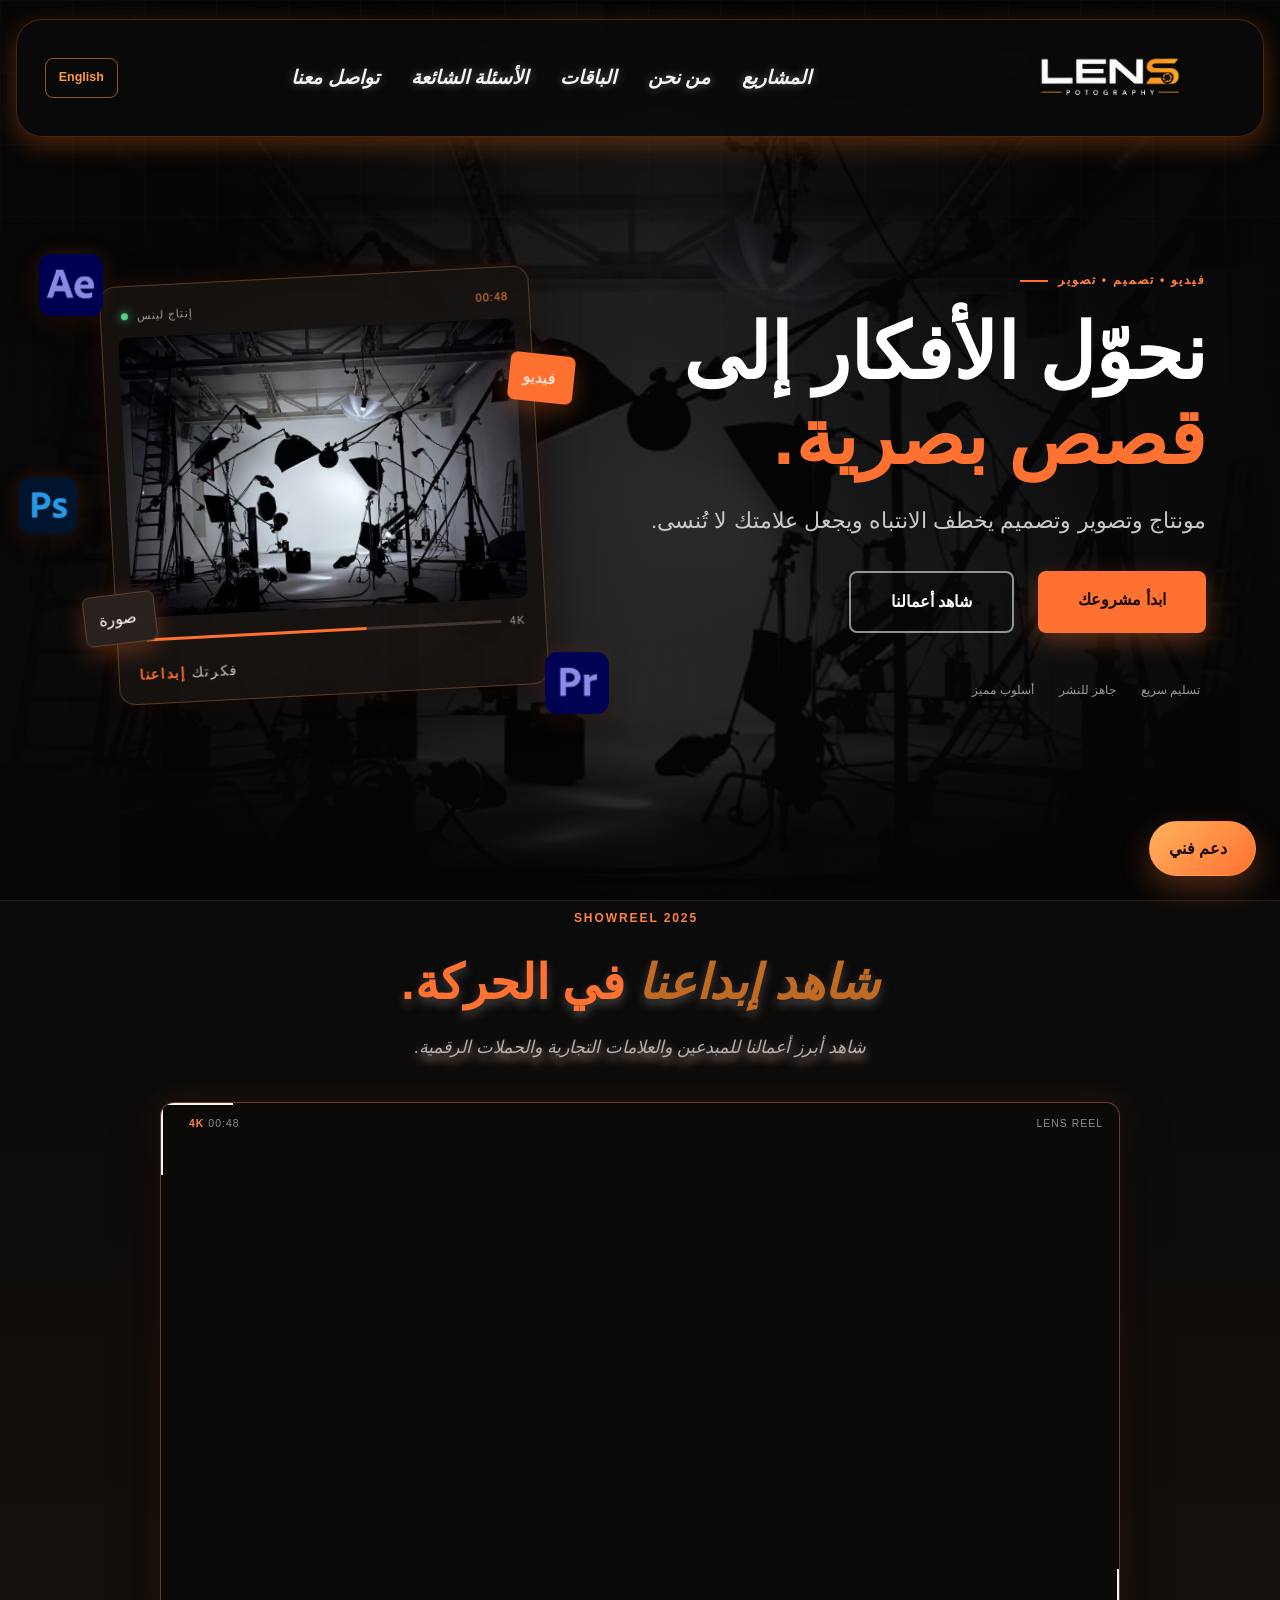
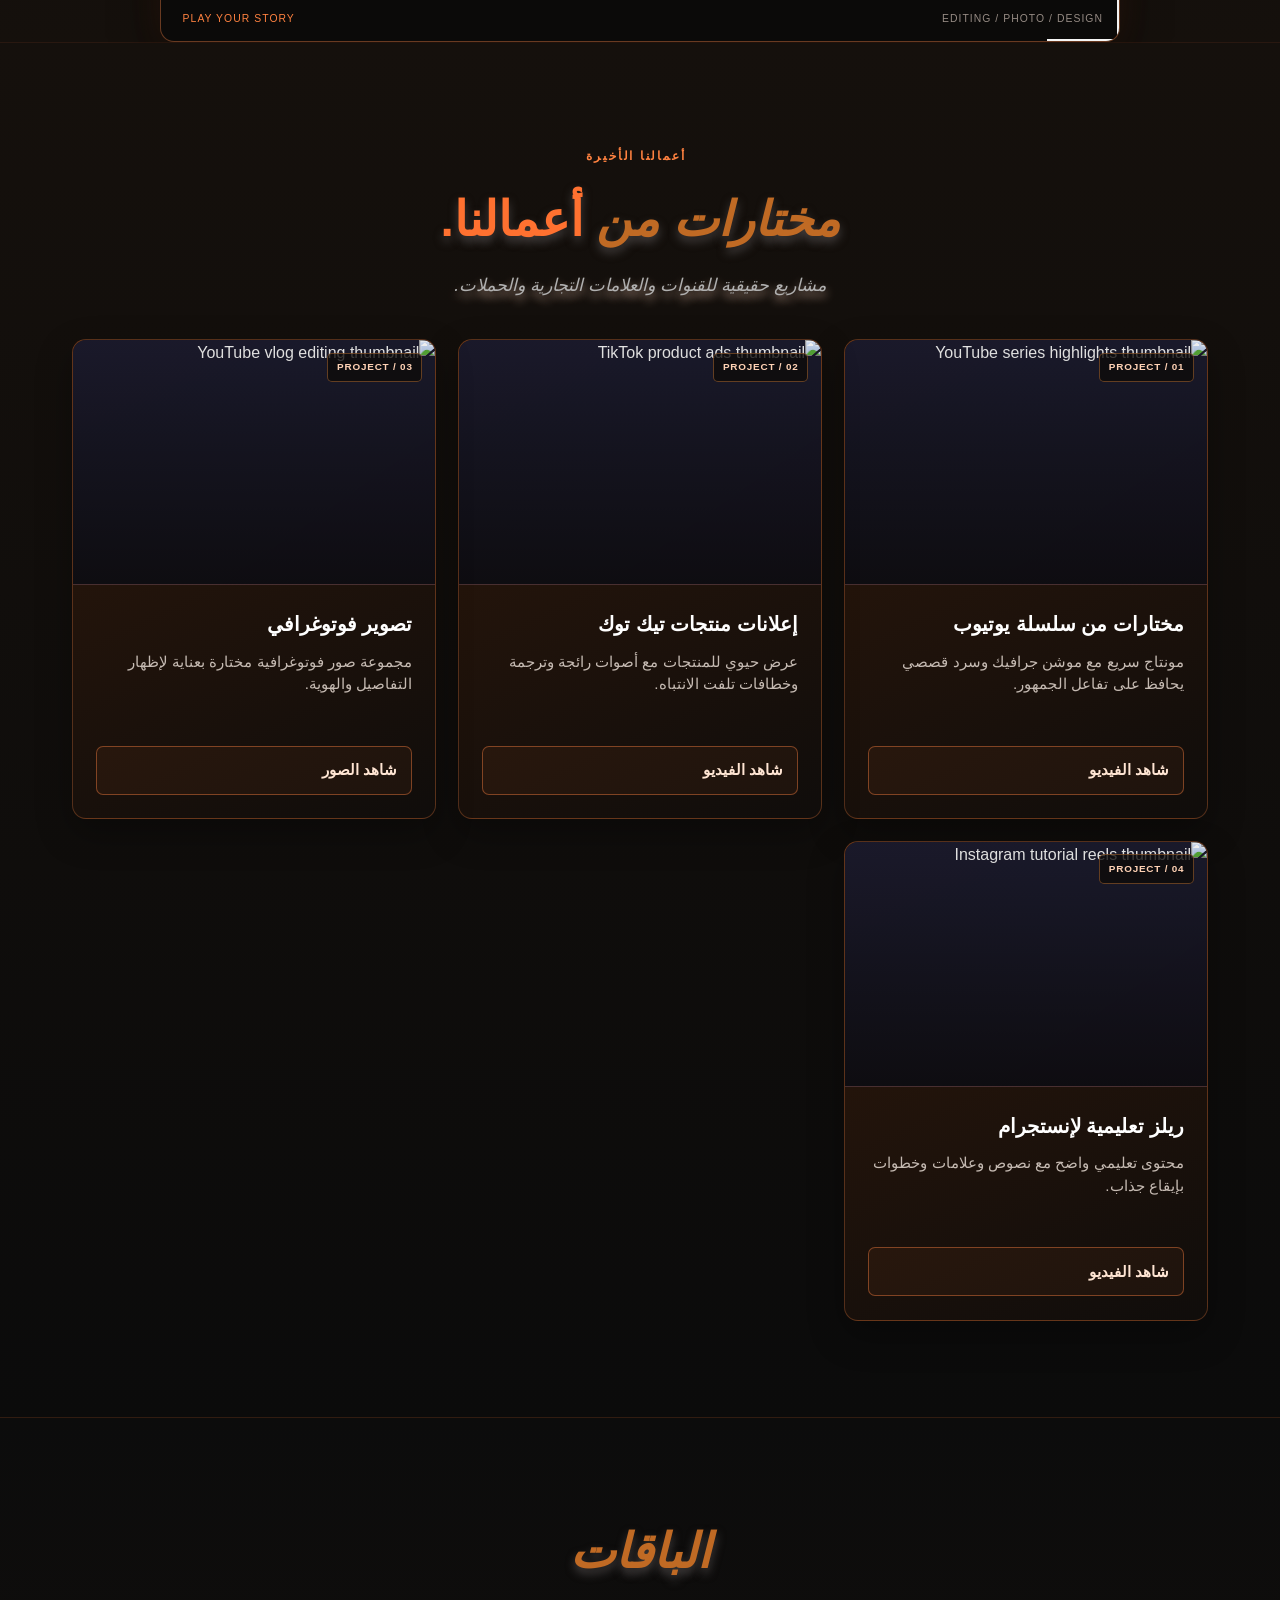
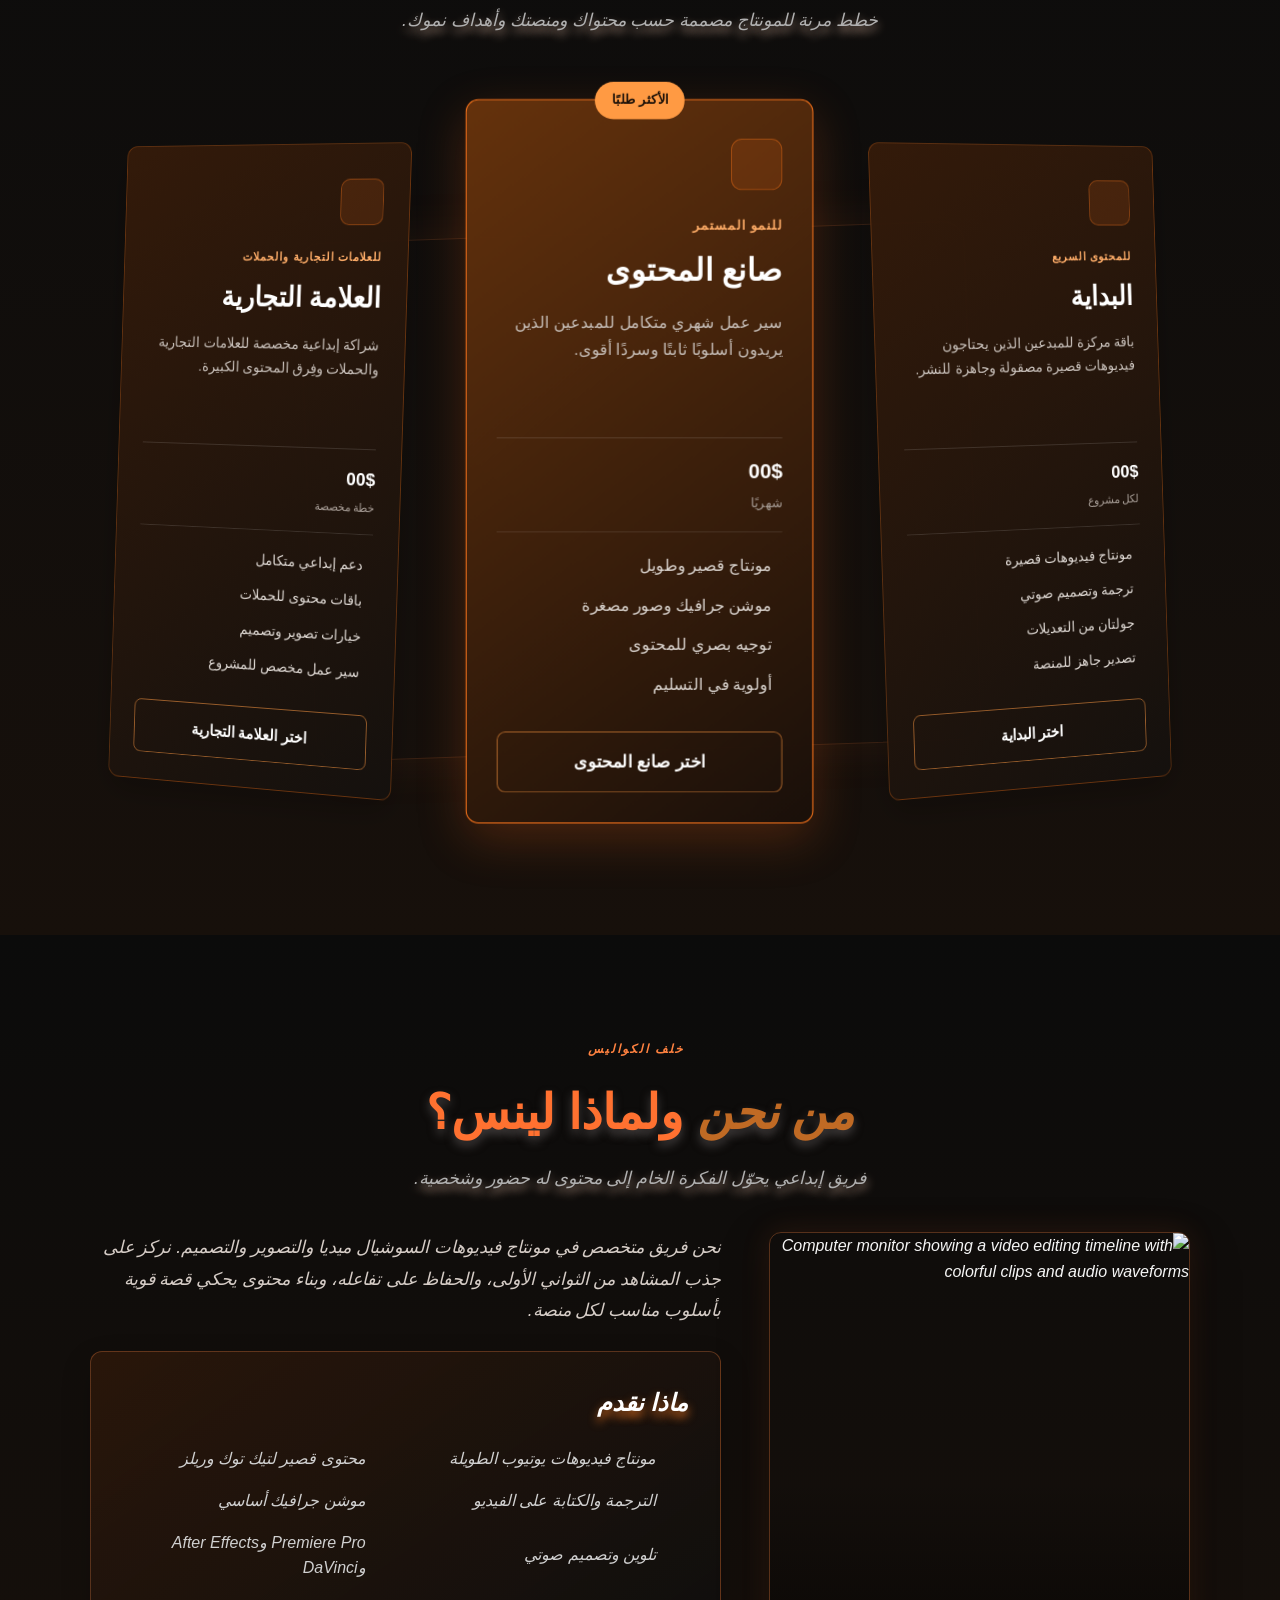
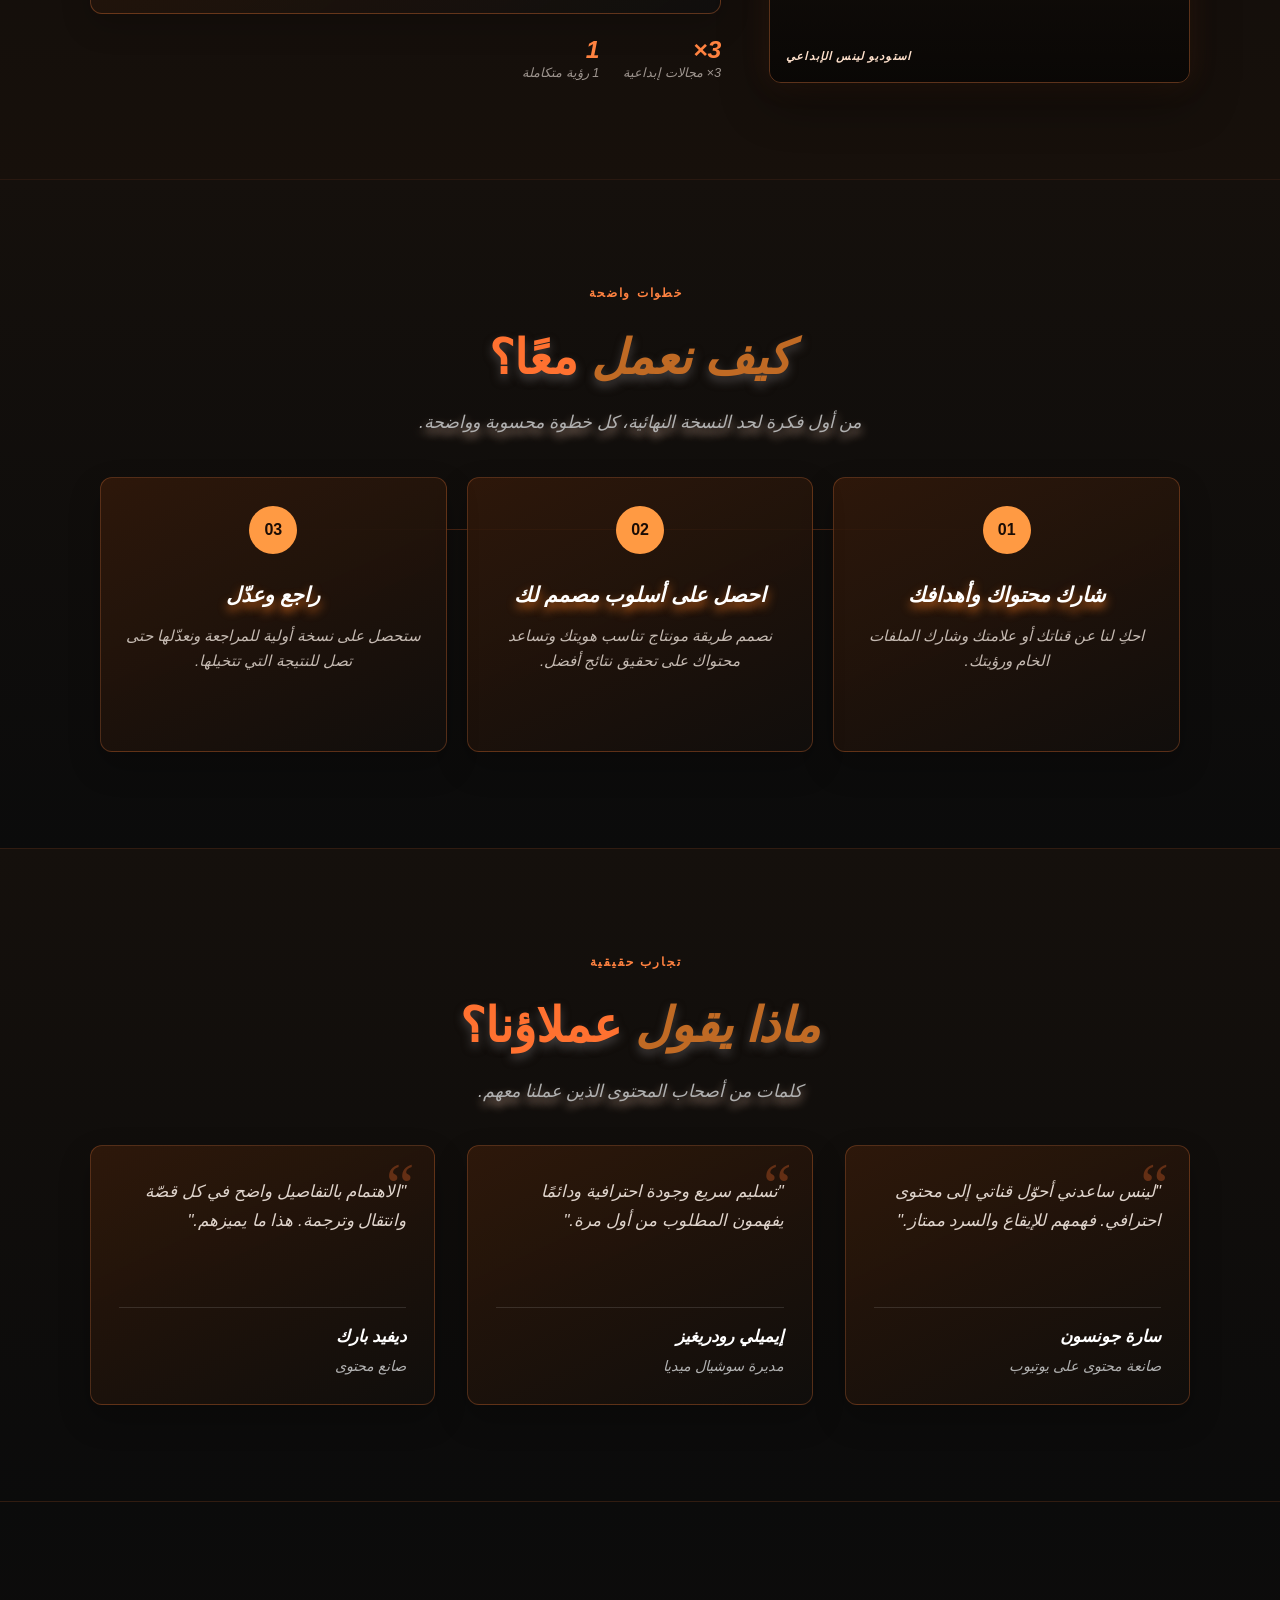
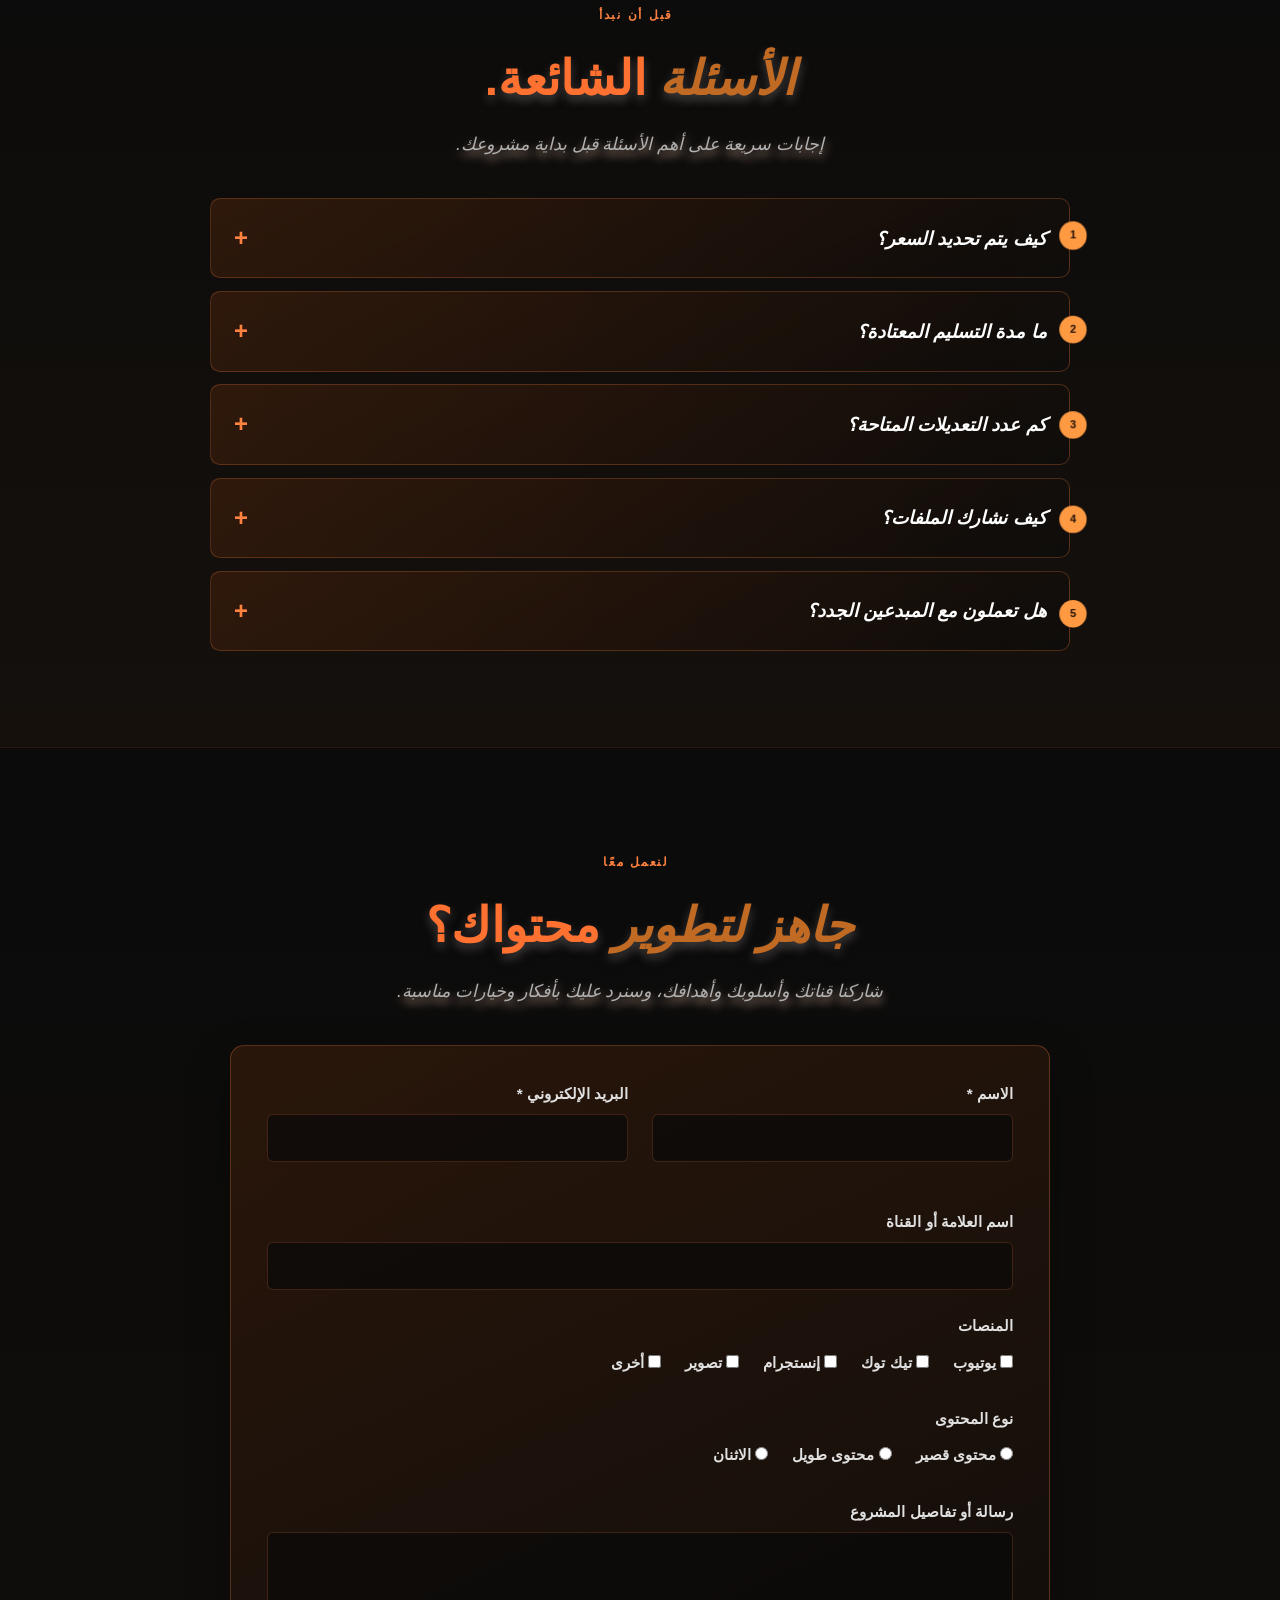
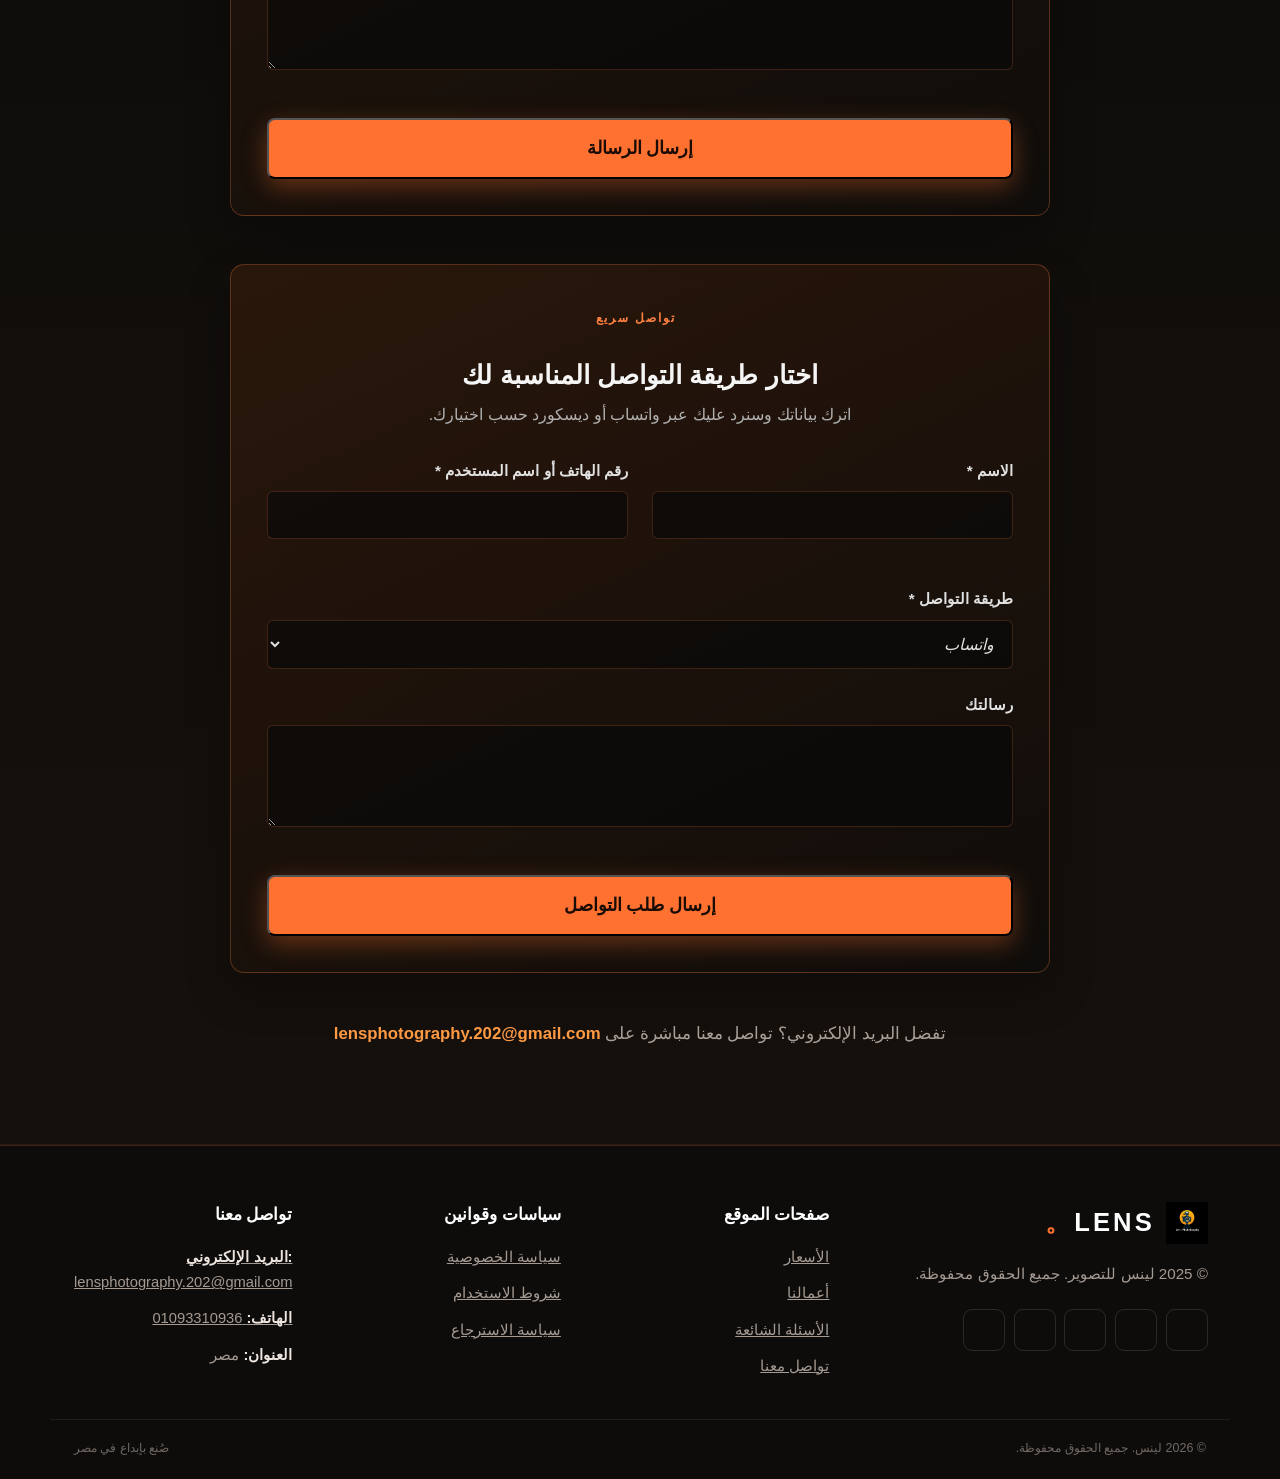
==== index.html @ b9cdcf02 "Add files via upload" ====
<!DOCTYPE html>
<html lang="ar" dir="rtl">

<head>
    <meta charset="UTF-8">
    <meta name="viewport" content="width=device-width, initial-scale=1.0">
    <link rel="stylesheet" href="https://cdnjs.cloudflare.com/ajax/libs/font-awesome/7.0.1/css/all.min.css" integrity="sha512-2SwdPD6INVrV/lHTZbO2nodKhrnDdJK9/kg2XD1r9uGqPo1cUbujc+IYdlYdEErWNu69gVcYgdxlmVmzTWnetw==" crossorigin="anonymous" referrerpolicy="no-referrer"
    />
    <link rel="shortcut icon" href="photo/Lens(2).png" type="image/x-icon">
    <link rel="stylesheet" href="style.css?v=20260824-images-1">
    <title>لينس للتصوير والتصميم والمونتاج</title>
</head>
<!-- Toast Notification -->
<div id="toast" class="toast">
    <span id="toast-message">Message sent successfully!</span>
</div>

<!-- Notification Sound -->
<audio id="toast-sound" preload="none"></audio>

<body>
    <nav class="nav">

        <div class="nav-container">
            <div class="nav-logo">
                <a href="index.html"><img src="photo/س.png" alt="Lens Photography Logo"></a>
            </div>
            <ul class="nav-links">
                <li><a href="#Projects">المشاريع</a></li>
                <li><a href="#About">من نحن</a></li>
                <li><a href="#Packages">الباقات</a></li>
                <li><a href="#FAQ">الأسئلة الشائعة</a></li>
                <li><a href="#Contact">تواصل معنا</a></li>
            </ul>
            <button type="button" class="language-toggle" id="language-toggle" aria-label="التبديل إلى الإنجليزية">English</button>
        </div>
        

    
    </nav>
    <!-- Hero Section -->
    <section class="hero">
        <img class="hero-background-img" src="photo/bac.hero.jpg" alt="photography background">
        <div class="hero-grid-lines" aria-hidden="true"></div>
        <div class="hero-visual" aria-label="Lens creative production preview">
            <div class="hero-visual-glow"></div>
            <div class="hero-software-icons" aria-hidden="true">
                <img class="software-icon software-icon-ae" src="photo/2.png" alt="">
                <img class="software-icon software-icon-pr" src="photo/3.png" alt="">
                <img class="software-icon software-icon-ps" src="photo/Adobe_Photoshop_CC_icon.svg.png" alt="">
            </div>
            
            <div class="hero-preview">
                <div class="hero-preview-topline"><span class="status-dot"></span> إنتاج لينس <span class="preview-time">00:48</span></div>
                <div class="hero-preview-image"><img src="photo/bac.hero.jpg" alt="Creative video editing preview"></div>
                <div class="hero-preview-controls"><span><i class="fas fa-play"></i></span><span class="preview-progress"><b></b></span><span>4K</span></div>
                <div class="hero-preview-label">فكرتك <strong>إبداعنا</strong></div>
            </div>
            <button type="button" class="hero-floating-tag hero-floating-tag-one" data-video="photo/portfolio-video.mp4" aria-label="فتح فيديو الأعمال"><i class="fas fa-film"></i> فيديو</button>
            <button type="button" class="hero-floating-tag hero-floating-tag-two" data-image="Photography/Photo/1.webp" aria-label="فتح صورة من الأعمال"><i class="fas fa-camera"></i> صورة</button>
        </div>
        <div class="hero-content">
            <div class="hero-kicker"><span></span> فيديو • تصميم • تصوير</div>
            <h1 class="hero-title">نحوّل الأفكار إلى <em>قصص بصرية.</em></h1>
            <p class="hero-subtitle">مونتاج وتصوير وتصميم يخطف الانتباه ويجعل علامتك لا تُنسى.</p>
            <div class="hero-buttons">
                <a href="#Contact" class="btn btn-primary">ابدأ مشروعك <i class="fas fa-arrow-left"></i></a>
                <a href="#Projects" class="btn btn-secondary">شاهد أعمالنا</a>
            </div>
            <div class="hero-proof"><span><i class="fas fa-check"></i> تسليم سريع</span><span><i class="fas fa-check"></i> جاهز للنشر</span><span><i class="fas fa-check"></i> أسلوب مميز</span></div>
            <div class="hero-icons">
                
<button class="Btn">
 <span class="svgContainer">
   <svg fill="white" class="svgIcon" viewBox="0 0 448 512" height="1.5em" xmlns="http://www.w3.org/2000/svg"><path d="M224.1 141c-63.6 0-114.9 51.3-114.9 114.9s51.3 114.9 114.9 114.9S339 319.5 339 255.9 287.7 141 224.1 141zm0 189.6c-41.1 0-74.7-33.5-74.7-74.7s33.5-74.7 74.7-74.7 74.7 33.5 74.7 74.7-33.6 74.7-74.7 74.7zm146.4-194.3c0 14.9-12 26.8-26.8 26.8-14.9 0-26.8-12-26.8-26.8s12-26.8 26.8-26.8 26.8 12 26.8 26.8zm76.1 27.2c-1.7-35.9-9.9-67.7-36.2-93.9-26.2-26.2-58-34.4-93.9-36.2-37-2.1-147.9-2.1-184.9 0-35.8 1.7-67.6 9.9-93.9 36.1s-34.4 58-36.2 93.9c-2.1 37-2.1 147.9 0 184.9 1.7 35.9 9.9 67.7 36.2 93.9s58 34.4 93.9 36.2c37 2.1 147.9 2.1 184.9 0 35.9-1.7 67.7-9.9 93.9-36.2 26.2-26.2 34.4-58 36.2-93.9 2.1-37 2.1-147.8 0-184.8zM398.8 388c-7.8 19.6-22.9 34.7-42.6 42.6-29.5 11.7-99.5 9-132.1 9s-102.7 2.6-132.1-9c-19.6-7.8-34.7-22.9-42.6-42.6-11.7-29.5-9-99.5-9-132.1s-2.6-102.7 9-132.1c7.8-19.6 22.9-34.7 42.6-42.6 29.5-11.7 99.5-9 132.1-9s102.7-2.6 132.1 9c19.6 7.8 34.7 22.9 42.6 42.6 11.7 29.5 9 99.5 9 132.1s2.7 102.7-9 132.1z"></path></svg>
 </span>
 <span class="BG"></span>
</button>

<!-- From Uiverse.io by Gaurang7717 --> 
<button class="Btn">
  <span class="svgContainer">
    <svg viewBox="0 0 16 16" height="2.5em" class="svgIcon" fill="white">
      <path
        d="M13.601 2.326A7.854 7.854 0 0 0 7.994 0C3.627 0 .068 3.558.064 7.926c0 1.399.366 2.76 1.057 3.965L0 16l4.204-1.102a7.933 7.933 0 0 0 3.79.965h.004c4.368 0 7.926-3.558 7.93-7.93A7.898 7.898 0 0 0 13.6 2.326zM7.994 14.521a6.573 6.573 0 0 1-3.356-.92l-.24-.144-2.494.654.666-2.433-.156-.251a6.56 6.56 0 0 1-1.007-3.505c0-3.626 2.957-6.584 6.591-6.584a6.56 6.56 0 0 1 4.66 1.931 6.557 6.557 0 0 1 1.928 4.66c-.004 3.639-2.961 6.592-6.592 6.592zm3.615-4.934c-.197-.099-1.17-.578-1.353-.646-.182-.065-.315-.099-.445.099-.133.197-.513.646-.627.775-.114.133-.232.148-.43.05-.197-.1-.836-.308-1.592-.985-.59-.525-.985-1.175-1.103-1.372-.114-.198-.011-.304.088-.403.087-.088.197-.232.296-.346.1-.114.133-.198.198-.33.065-.134.034-.248-.015-.347-.05-.099-.445-1.076-.612-1.47-.16-.389-.323-.335-.445-.34-.114-.007-.247-.007-.38-.007a.729.729 0 0 0-.529.247c-.182.198-.691.677-.691 1.654 0 .977.71 1.916.81 2.049.098.133 1.394 2.132 3.383 2.992.47.205.84.326 1.129.418.475.152.904.129 1.246.08.38-.058 1.171-.48 1.338-.943.164-.464.164-.86.114-.943-.049-.084-.182-.133-.38-.232z"
      ></path>
    </svg>
  </span>
  <span class="BG"></span>
</button>

<!-- From Uiverse.io by vinodjangid07 --> 
<button class="Btn">
  <span class="svgContainer">
    <svg
      viewBox="0 0 320 512"
      height="1.3em"
      xmlns="http://www.w3.org/2000/svg"
      class="svgIcon"
      fill="white"
    >
      <path
        d="M80 299.3V512H196V299.3h86.5l18-97.8H196V166.9c0-51.7 20.3-71.5 72.7-71.5c16.3 0 29.4 .4 37 1.2V7.9C291.4 4 256.4 0 236.2 0C129.3 0 80 50.5 80 159.4v42.1H14v97.8H80z"
      ></path>
    </svg>
  </span>
  <span class="BG"></span>
</button>


            </div>
        </div>

        <!-- From Uiverse.io by mrhyddenn --> 
<div class="scrolldown" style="--color: skyblue">
    <div class="chevrons">
        <div class="chevrondown"></div>
        <div class="chevrondown"></div>
    </div>
</div>
    </section>

    <div class="media-modal" id="video-modal" aria-hidden="true" role="dialog" aria-label="Portfolio video">
        <button type="button" class="media-modal-close" aria-label="Close video">&times;</button>
        <video id="portfolio-video" controls playsinline preload="metadata"></video>
    </div>

    <div class="media-modal" id="image-modal" aria-hidden="true" role="dialog" aria-label="Portfolio photo">
        <button type="button" class="media-modal-close" aria-label="Close photo">&times;</button>
        <img id="portfolio-image" src="" alt="Portfolio preview">
    </div>

    <!--rell section-->
    <section id="Reel" class="reel-section">
        <div class="container">
            <div class="reel-heading">
                <span class="reel-kicker"><i class="fas fa-play"></i> SHOWREEL 2025</span>
                <h2 class="section-title">شاهد إبداعنا <em>في الحركة.</em></h2>
                <p class="section-subtitle">مختارات سريعة من المونتاج والتصوير والتصميم الذي نصنعه للعلامات والمبدعين.</p>
            </div>
            <div class="video-wrapper">
                <div class="video-frame-top"><span><i class="fas fa-circle"></i> LENS REEL</span><span>00:48 <b>4K</b></span></div>
                <iframe width="560" height="315" src="https://www.youtube.com/embed/Fj8rdrOJlHQ" title="فيديو مختارات لينس" frameborder="0" allow="accelerometer; autoplay; clipboard-write; encrypted-media; gyroscope; picture-in-picture; web-share" allowfullscreen></iframe>
                <div class="video-frame-bottom"><span>EDITING / PHOTO / DESIGN</span><span>PLAY YOUR STORY <i class="fas fa-arrow-left"></i></span></div>
            </div>
        </div>
    </section>

    <!-- Projects Section -->
    <section id="Projects" class="section projects-section">
        <div class="container">
            <div class="projects-heading">
                <span class="projects-kicker"><i class="fas fa-layer-group"></i> أعمالنا الأخيرة</span>
                <h2 class="section-title">مختارات من <em>أعمالنا.</em></h2>
                <p class="section-subtitle">مشاريع حقيقية للقنوات والعلامات التجارية والحملات.</p>
            </div>
            <div class="projects-grid">
                <article class="project-card">
                    <div class="project-thumbnail">
                        <img alt="YouTube series highlights thumbnail" src="https://images.unsplash.com/photo-1696389500310-cd6d247cb609" />
                    </div>
                    <div class="project-content">
                        <h3 class="project-label">مختارات من سلسلة يوتيوب</h3>
                        <p class="project-description">مونتاج سريع مع موشن جرافيك وسرد قصصي يحافظ على تفاعل الجمهور.</p>
                        <a href="#" target="_blank" rel="noopener noreferrer" class="project-link">شاهد الفيديو <i class="fas fa-external-link-alt"></i></a>
                    </div>
                </article>

                <article class="project-card">
                    <div class="project-thumbnail">
                        <img alt="TikTok product ads thumbnail" src="https://images.unsplash.com/photo-1694878981702-150c7d04f874" />
                    </div>
                    <div class="project-content">
                        <h3 class="project-label">إعلانات منتجات تيك توك</h3>
                        <p class="project-description">عرض حيوي للمنتجات مع أصوات رائجة وترجمة وخطافات تلفت الانتباه.</p>
                        <a href="#" target="_blank" rel="noopener noreferrer" class="project-link">شاهد الفيديو <i class="fas fa-external-link-alt"></i></a>
                    </div>
                </article>

                <article class="project-card">
                    <div class="project-thumbnail">
                        <img alt="YouTube vlog editing thumbnail" src="https://images.unsplash.com/photo-1624893395745-a85e2a959c74" />
                    </div>
                    <div class="project-content">
                        <h3 class="project-label">تصوير فوتوغرافي</h3>
                        <p class="project-description">مجموعة صور فوتوغرافية مختارة بعناية لإظهار التفاصيل والهوية.</p>
                        <a href="Photography/index.html" target="_blank" rel="noopener noreferrer" class="project-link">شاهد الصور <i class="fas fa-external-link-alt"></i></a>
                    </div>
                </article>

                <article class="project-card">
                    <div class="project-thumbnail">
                        <img alt="Instagram tutorial reels thumbnail" src="https://images.unsplash.com/photo-1698997367452-2abb541edf28" />
                    </div>
                    <div class="project-content">
                        <h3 class="project-label">ريلز تعليمية لإنستجرام</h3>
                        <p class="project-description">محتوى تعليمي واضح مع نصوص وعلامات وخطوات بإيقاع جذاب.</p>
                        <a href="https://instagram.com" target="_blank" rel="noopener noreferrer" class="project-link">شاهد الفيديو <i class="fas fa-external-link-alt"></i></a>
                    </div>
                </article>
            </div>
        </div>
    </section>

    <!-- Packages Section -->
    <section id="Packages" class="section packages-section">
        <div class="container">
            <h2 class="section-title">الباقات</h2>
            <p class="section-subtitle">خطط مرنة للمونتاج مصممة حسب محتواك ومنصتك وأهداف نموك.</p>
            <div class="packages-grid">
                <article class="package-card">
                    <div class="package-icon"><i class="fas fa-bolt"></i></div>
                    <p class="package-eyebrow">للمحتوى السريع</p>
                    <h3 class="package-name">البداية</h3>
                    <p class="package-description">باقة مركزة للمبدعين الذين يحتاجون فيديوهات قصيرة مصقولة وجاهزة للنشر.</p>
                    <div class="package-price">00$<span>لكل مشروع</span></div>
                    <ul class="package-features">
                        <li><i class="fas fa-check"></i> مونتاج فيديوهات قصيرة</li>
                        <li><i class="fas fa-check"></i> ترجمة وتصميم صوتي</li>
                        <li><i class="fas fa-check"></i> جولتان من التعديلات</li>
                        <li><i class="fas fa-check"></i> تصدير جاهز للمنصة</li>
                    </ul>
                    <a href="#Contact" class="package-button">اختر البداية <i class="fas fa-arrow-left"></i></a>
                </article>

                <article class="package-card package-card-featured">
                    <span class="package-badge">الأكثر طلبًا</span>
                    <div class="package-icon"><i class="fas fa-clapperboard"></i></div>
                    <p class="package-eyebrow">للنمو المستمر</p>
                    <h3 class="package-name">صانع المحتوى</h3>
                    <p class="package-description">سير عمل شهري متكامل للمبدعين الذين يريدون أسلوبًا ثابتًا وسردًا أقوى.</p>
                    <div class="package-price">00$<span>شهريًا</span></div>
                    <ul class="package-features">
                        <li><i class="fas fa-check"></i> مونتاج قصير وطويل</li>
                        <li><i class="fas fa-check"></i> موشن جرافيك وصور مصغرة</li>
                        <li><i class="fas fa-check"></i> توجيه بصري للمحتوى</li>
                        <li><i class="fas fa-check"></i> أولوية في التسليم</li>
                    </ul>
                    <a href="#Contact" class="package-button">اختر صانع المحتوى <i class="fas fa-arrow-left"></i></a>
                </article>

                <article class="package-card">
                    <div class="package-icon"><i class="fas fa-gem"></i></div>
                    <p class="package-eyebrow">للعلامات التجارية والحملات</p>
                    <h3 class="package-name">العلامة التجارية</h3>
                    <p class="package-description">شراكة إبداعية مخصصة للعلامات التجارية والحملات وفِرق المحتوى الكبيرة.</p>
                    <div class="package-price">00$<span>خطة مخصصة</span></div>
                    <ul class="package-features">
                        <li><i class="fas fa-check"></i> دعم إبداعي متكامل</li>
                        <li><i class="fas fa-check"></i> باقات محتوى للحملات</li>
                        <li><i class="fas fa-check"></i> خيارات تصوير وتصميم</li>
                        <li><i class="fas fa-check"></i> سير عمل مخصص للمشروع</li>
                    </ul>
                    <a href="#Contact" class="package-button">اختر العلامة التجارية <i class="fas fa-arrow-left"></i></a>
                </article>
            </div>
        </div>
    </section>

    <!-- About Section -->
    <section id="About" class="section about-section">
        <div class="container">
            <div class="about-heading">
                <span class="about-kicker"><i class="fas fa-sparkles"></i> خلف الكواليس</span>
                <h2 class="section-title">من نحن <em>ولماذا لينس؟</em></h2>
                <p class="section-subtitle">فريق إبداعي يحوّل الفكرة الخام إلى محتوى له حضور وشخصية.</p>
            </div>
            <div class="about-grid">
                <div class="about-image-wrapper">
                    <img class="about-image" alt="Computer monitor showing a video editing timeline with colorful clips and audio waveforms" src="https://images.unsplash.com/photo-1653043586925-cfb4676c69a2" />
                    <span class="about-image-label"><i class="fas fa-circle"></i> LENS CREATIVE STUDIO</span>
                </div>
                <div class="about-content">
                    <p class="about-text">نحن فريق متخصص في مونتاج فيديوهات السوشيال ميديا والتصوير والتصميم. نركز على جذب المشاهد من الثواني الأولى، والحفاظ على تفاعله، وبناء محتوى يحكي قصة قوية بأسلوب مناسب لكل منصة.</p>
                    <div class="skills-section">
                        <h3 class="skills-title">ماذا نقدم</h3>
                        <ul class="skills-list">
                            <li><i class="fas fa-video"></i> مونتاج فيديوهات يوتيوب الطويلة</li>
                            <li><i class="fas fa-mobile-alt"></i> محتوى قصير لتيك توك وريلز</li>
                            <li><i class="fas fa-closed-captioning"></i> الترجمة والكتابة على الفيديو</li>
                            <li><i class="fas fa-magic"></i> موشن جرافيك أساسي</li>
                            <li><i class="fas fa-palette"></i> تلوين وتصميم صوتي</li>
                            <li><i class="fas fa-tools"></i> Premiere Pro وAfter Effects وDaVinci</li>
                        </ul>
                    </div>
                    <div class="about-stats"><span><strong>3×</strong> مجالات إبداعية</span><span><strong>1</strong> رؤية متكاملة</span></div>
                </div>
            </div>
        </div>
    </section>

    <!-- Process Section -->
    <section class="section process-section">
        <div class="container">
            <div class="process-heading">
                <span class="process-kicker"><i class="fas fa-route"></i> خطوات واضحة</span>
                <h2 class="section-title">كيف نعمل <em>معًا؟</em></h2>
                <p class="section-subtitle">من أول فكرة لحد النسخة النهائية، كل خطوة محسوبة وواضحة.</p>
            </div>
            <div class="process-grid">
                <div class="process-step">
                    <div class="process-number">01</div>
                    <h3 class="process-step-title">شارك محتواك وأهدافك</h3>
                    <p class="process-step-description">احكِ لنا عن قناتك أو علامتك وشارك الملفات الخام ورؤيتك.</p>
                </div>
                <div class="process-step">
                    <div class="process-number">02</div>
                    <h3 class="process-step-title">احصل على أسلوب مصمم لك</h3>
                    <p class="process-step-description">نصمم طريقة مونتاج تناسب هويتك وتساعد محتواك على تحقيق نتائج أفضل.</p>
                </div>
                <div class="process-step">
                    <div class="process-number">03</div>
                    <h3 class="process-step-title">راجع وعدّل</h3>
                    <p class="process-step-description">ستحصل على نسخة أولية للمراجعة ونعدّلها حتى تصل للنتيجة التي تتخيلها.</p>
                </div>
            </div>
        </div>
    </section>
    <!-- Testimonials Section -->
    <section id="Testimonials" class="section testimonials-section">
        <div class="container">
            <div class="testimonials-heading">
                <span class="testimonials-kicker"><i class="fas fa-quote-right"></i> تجارب حقيقية</span>
                <h2 class="section-title">ماذا يقول <em>عملاؤنا؟</em></h2>
                <p class="section-subtitle">كلمات من أصحاب المحتوى الذين عملنا معهم.</p>
            </div>
            <div class="testimonials-grid">
                <article class="testimonial-card">
                    <p class="testimonial-quote">"لينس ساعدني أحوّل قناتي إلى محتوى احترافي. فهمهم للإيقاع والسرد ممتاز."</p>
                    <div class="testimonial-author">
                        <strong>سارة جونسون</strong>
                        <span>صانعة محتوى على يوتيوب</span>
                    </div>
                </article>


                <article class="testimonial-card">
                    <p class="testimonial-quote">"تسليم سريع وجودة احترافية ودائمًا يفهمون المطلوب من أول مرة."</p>
                    <div class="testimonial-author">
                        <strong>إيميلي رودريغيز</strong>
                        <span>مديرة سوشيال ميديا</span>
                    </div>
                </article>

                <article class="testimonial-card">
                    <p class="testimonial-quote">"الاهتمام بالتفاصيل واضح في كل قصّة وانتقال وترجمة. هذا ما يميزهم."</p>
                    <div class="testimonial-author">
                        <strong>ديفيد بارك</strong>
                        <span>صانع محتوى</span>
                    </div>
                </article>
            </div>
        </div>
    </section>

    <!-- FAQ Section-->
    <section id="FAQ" class="section faq-section">
        <div class="container">
            <div class="faq-heading">
                <span class="faq-kicker"><i class="fas fa-circle-question"></i> قبل أن نبدأ</span>
                <h2 class="section-title">الأسئلة <em>الشائعة.</em></h2>
                <p class="section-subtitle">إجابات سريعة على أهم الأسئلة قبل بداية مشروعك.</p>
            </div>
            <div class="faq-list">
                <details class="faq-item">
                    <summary class="faq-question">كيف يتم تحديد السعر؟</summary>
                    <div class="faq-answer">
                        <p>نوفر باقات أو تسعيرًا لكل فيديو حسب احتياجك. تواصل معنا لنحدد عرضًا مناسبًا لنوع المحتوى ومدته وتعقيده.</p>
                    </div>
                </details>

                <details class="faq-item">
                    <summary class="faq-question">ما مدة التسليم المعتادة؟</summary>
                    <div class="faq-answer">
                        <p>محتوى تيك توك وريلز يستغرق عادة من يومين إلى ثلاثة أيام عمل، وفيديوهات يوتيوب من خمسة إلى سبعة أيام حسب التفاصيل.</p>
                    </div>
                </details>

                <details class="faq-item">
                    <summary class="faq-question">كم عدد التعديلات المتاحة؟</summary>
                    <div class="faq-answer">
                        <p>يشمل كل مشروع جولتين من التعديلات لضمان رضاك الكامل.</p>
                    </div>
                </details>

                <details class="faq-item">
                    <summary class="faq-question">كيف نشارك الملفات؟</summary>
                    <div class="faq-answer">
                        <p>يمكنك استخدام Google Drive أو Dropbox أو WeTransfer أو Frame.io، وسنسلّمك الملفات بالجودة والصيغة التي تفضلها.</p>
                    </div>
                </details>

                <details class="faq-item">
                    <summary class="faq-question">هل تعملون مع المبدعين الجدد؟</summary>
                    <div class="faq-answer">
                        <p>نعم، نعمل مع المبدعين في كل المراحل ونصمم أسلوبنا حسب احتياجاتك وأهدافك.</p>
                    </div>
                </details>
            </div>
        </div>
    </section>

    <!-- Contact Section -->
    <section id="Contact" class="section contact-section">
        <div class="container">
            <div class="contact-heading">
                <span class="contact-kicker"><i class="fas fa-paper-plane"></i> لنعمل معًا</span>
                <h2 class="section-title">جاهز لتطوير <em>محتواك؟</em></h2>
                <p class="section-subtitle">شاركنا قناتك وأسلوبك وأهدافك، وسنرد عليك بأفكار وخيارات مناسبة.</p>
            </div>

            <form id="project-contact-form" class="contact-form">
                <div class="form-row">
                    <div class="form-group">
                        <label for="name">الاسم *</label>
                        <input type="text" id="name" name="name" required>
                    </div>
                    <div class="form-group">
                        <label for="email">البريد الإلكتروني *</label>
                        <input type="email" id="email" name="email" required>
                    </div>
                </div>

                <div class="form-group">
                    <label for="brand">اسم العلامة أو القناة</label>
                    <input type="text" id="brand" name="brand">
                </div>

                <div class="form-group">
                    <label>المنصات</label>
                    <div class="checkbox-group">
                        <label class="checkbox-label">
              <input type="checkbox" name="platform" value="youtube">
              <span>يوتيوب</span>
            </label>
                        <label class="checkbox-label">
              <input type="checkbox" name="platform" value="tiktok">
              <span>تيك توك</span>
            </label>
                        <label class="checkbox-label">
              <input type="checkbox" name="platform" value="instagram">
              <span>إنستجرام</span>
            </label>
                        <label class="checkbox-label">
              <input type="checkbox" name="platform" value="photography">
              <span>تصوير</span>
            </label>
                        <label class="checkbox-label">
              <input type="checkbox" name="platform" value="other">
              <span>أخرى</span>
            </label>
                    </div>
                </div>

                <div class="form-group">
                    <label>نوع المحتوى</label>
                    <div class="radio-group">
                        <label class="radio-label">
              <input type="radio" name="content-type" value="short-form">
              <span>محتوى قصير</span>
            </label>
                        <label class="radio-label">
              <input type="radio" name="content-type" value="long-form">
              <span>محتوى طويل</span>
            </label>
                        <label class="radio-label">
              <input type="radio" name="content-type" value="both">
              <span>الاثنان</span>
            </label>
                    </div>
                </div>

                <div class="form-group">
                    <label for="message">رسالة أو تفاصيل المشروع</label>
                    <textarea id="message" name="message" rows="6"></textarea>
                </div>

                <button type="submit" class="btn btn-primary btn-submit">إرسال الرسالة</button>
            </form>

            <form id="quick-contact-form" class="contact-form quick-contact-form" data-whatsapp-number="201093310936">
                <div class="quick-contact-heading">
                    <span class="contact-kicker"><i class="fas fa-comments"></i> تواصل سريع</span>
                    <h3>اختار طريقة التواصل المناسبة لك</h3>
                    <p>اترك بياناتك وسنرد عليك عبر واتساب أو ديسكورد حسب اختيارك.</p>
                </div>
                <div class="form-row">
                    <div class="form-group">
                        <label for="quick-name">الاسم *</label>
                        <input type="text" id="quick-name" name="quick-name" required>
                    </div>
                    <div class="form-group">
                        <label for="quick-contact">رقم الهاتف أو اسم المستخدم *</label>
                        <input type="text" id="quick-contact" name="quick-contact" required>
                    </div>
                </div>
                <div class="form-group">
                    <label for="preferred-channel">طريقة التواصل *</label>
                    <select id="preferred-channel" name="preferred-channel" required>
                        <option value="واتساب">واتساب</option>
                        <option value="ديسكورد">ديسكورد</option>
                    </select>
                </div>
                <div class="form-group">
                    <label for="quick-message">رسالتك</label>
                    <textarea id="quick-message" name="quick-message" rows="4"></textarea>
                </div>
                <button type="submit" class="btn btn-primary btn-submit">إرسال طلب التواصل</button>
            </form>

            <div class="contact-direct">
                <p>تفضل البريد الإلكتروني؟ تواصل معنا مباشرة على <a href="mailto:lensphotography.202@gmail.com">lensphotography.202@gmail.com</a></p>
            </div>
        </div>

    </section>

    <!-- Footer -->
    <footer class="footer">
        <div class="container">
            <div class="footer-about">
                <div class="footer-logo"><img src="photo/Lens(2).png" alt="Lens"><strong>LENS<span>。</span></strong></div>
                <p data-footer-text="description">استوديو إبداعي متخصص في التصوير والتصميم والمونتاج.</p>
                <div class="footer-social">
                    <a href="https://www.facebook.com" target="_blank" rel="noopener noreferrer" aria-label="Facebook"><i class="fa-brands fa-facebook-f"></i></a>
                    <a href="https://www.instagram.com" target="_blank" rel="noopener noreferrer" aria-label="Instagram"><i class="fa-brands fa-instagram"></i></a>
                    <a href="https://wa.me/201093310936" target="_blank" rel="noopener noreferrer" aria-label="WhatsApp"><i class="fa-brands fa-whatsapp"></i></a>
                    <a href="https://www.youtube.com" target="_blank" rel="noopener noreferrer" aria-label="YouTube"><i class="fa-brands fa-youtube"></i></a>
                    <a href="https://www.tiktok.com" target="_blank" rel="noopener noreferrer" aria-label="TikTok"><i class="fa-brands fa-tiktok"></i></a>
                </div>
            </div>
            <div class="footer-column">
                <h3 data-footer-text="pagesTitle">صفحات الموقع</h3>
                <a href="#Packages" data-footer-text="prices">الأسعار</a>
                <a href="#Projects" data-footer-text="projects">أعمالنا</a>
                <a href="#FAQ" data-footer-text="faq">الأسئلة الشائعة</a>
                <a href="#Contact" data-footer-text="contact">تواصل معنا</a>
            </div>
            <div class="footer-column">
                <h3 data-footer-text="policyTitle">سياسات وقوانين</h3>
                <a href="#" data-footer-text="privacy">سياسة الخصوصية</a>
                <a href="#" data-footer-text="terms">شروط الاستخدام</a>
                <a href="#" data-footer-text="refund">سياسة الاسترجاع</a>
            </div>
            <div class="footer-column footer-contact">
                <h3 data-footer-text="contactTitle">تواصل معنا</h3>
                <a href="mailto:lensphotography.202@gmail.com"><strong data-footer-text="emailLabel">البريد الإلكتروني:</strong> lensphotography.202@gmail.com</a>
                <a href="tel:+201093310936"><strong data-footer-text="phoneLabel">الهاتف:</strong> 01093310936</a>
                <p><strong data-footer-text="addressLabel">العنوان:</strong> <span data-footer-text="address">مصر</span></p>
            </div>
        </div>
        <div class="footer-bottom"><span data-footer-text="copyright">© 2026 لينس. جميع الحقوق محفوظة.</span><span data-footer-text="madeWith">صُنع بإبداع في مصر</span></div>
    </footer>

    <aside class="support-chat" id="support-chat" aria-label="الدعم الفني">
        <button class="support-chat-toggle" id="support-chat-toggle" type="button" aria-expanded="false" aria-controls="support-chat-panel">
            <i class="fas fa-headset"></i>
            <span>دعم فني</span>
        </button>
        <div class="support-chat-panel" id="support-chat-panel" aria-hidden="true" onsubmit="return false;">
            <div class="support-chat-header">
                <div>
                    <strong data-chat-text="header">دردشة الدعم</strong>
                    <span><i class="fas fa-circle"></i> <span data-chat-text="online">نحن هنا لمساعدتك</span> <b class="support-chat-unread" id="support-chat-unread">0</b></span>
                </div>
                <button id="support-chat-close" type="button" aria-label="إغلاق الدعم الفني">&times;</button>
            </div>
            <div class="support-chat-step support-chat-welcome is-active" data-chat-step="welcome">
                <div class="support-chat-step-icon"><i class="fas fa-comments"></i></div>
                <h3 data-chat-text="welcomeTitle">أهلًا بك! 👋</h3>
                <p data-chat-text="welcomeQuestion">كيف يمكننا مساعدتك اليوم؟</p>
                <p data-chat-text="welcomeSubtitle">نحن هنا لمساعدتك!</p>
                <button class="support-chat-primary" id="support-chat-start" type="button"><span data-chat-text="start">ابدأ المحادثة</span> <i class="fas fa-arrow-left"></i></button>
                <small data-chat-text="replyTime">نرد عادةً خلال دقائق قليلة.</small>
            </div>
            <form class="support-chat-step support-chat-details" data-chat-step="details" id="support-chat-details-form">
                <p class="support-chat-label" data-chat-text="introduce">عرّفنا بنفسك 👋</p>
                <label><span data-chat-text="name">الاسم</span><input id="support-chat-name" type="text" placeholder="أحمد" required></label>
                <label><span data-chat-text="email">البريد الإلكتروني</span><input id="support-chat-contact" type="email" placeholder="ahmed@email.com" required></label>
                <label><span data-chat-text="topicLabel">كيف يمكننا مساعدتك؟</span>
                    <select id="support-chat-topic" required>
                        <option value="" selected disabled data-chat-text="topicPlaceholder">اختر موضوعًا</option>
                        <option value="باقة تصوير" data-chat-text="topicPhoto">باقة تصوير</option>
                        <option value="تعديل فيديو" data-chat-text="topicVideo">تعديل فيديو</option>
                        <option value="استفسار عام" data-chat-text="topicGeneral">استفسار عام</option>
                    </select>
                </label>
                <button class="support-chat-primary" type="submit" data-chat-text="startConversation">ابدأ المحادثة</button>
                <span class="support-chat-form-error" id="support-chat-form-error" role="alert"></span>
            </form>
            <div class="support-chat-step support-chat-waiting" data-chat-step="waiting">
                <div class="support-chat-step-icon"><i class="fas fa-hourglass-half"></i></div>
                <h3 data-chat-text="waitingTitle">شكرًا لتواصلك معنا!</h3>
                <p data-chat-text="waitingText">طلبك في انتظار أحد أفراد فريق الدعم.</p>
                <p data-chat-text="waitingConnect">سنتواصل معك بمجرد قبول المحادثة.</p>
            </div>
            <div class="support-chat-step support-chat-conversation" data-chat-step="conversation">
                <div class="support-chat-messages" id="support-chat-messages">
                    <div class="support-chat-message support-chat-message-bot" data-chat-text="conversationGreeting">أهلًا بك! كيف يمكننا مساعدتك اليوم؟</div>
                </div>
                <div class="support-chat-quick-actions">
                    <button type="button" data-chat-message-ar="أريد معرفة تفاصيل الباقات" data-chat-message-en="I want to know about your packages">تفاصيل الباقات</button>
                    <button type="button" data-chat-message-ar="أريد بدء مشروع جديد" data-chat-message-en="I want to start a new project">بدء مشروع</button>
                    <button type="button" data-chat-message-ar="أريد الاستفسار عن مدة التسليم" data-chat-message-en="I want to ask about delivery time">مدة التسليم</button>
                </div>
                <div class="support-chat-compose">
                    <label class="support-chat-attach" for="support-chat-file" title="Attach a file"><i class="fas fa-paperclip"></i></label>
                    <input id="support-chat-file" type="file" accept="image/*" hidden>
                    <input id="support-chat-input" type="text" placeholder="اكتب رسالتك..." data-chat-placeholder="messagePlaceholder">
                    <button type="button" id="support-chat-send" aria-label="إرسال الرسالة"><i class="fas fa-paper-plane"></i></button>
                </div>
                <small class="support-chat-file-name" id="support-chat-file-name"></small>
                <button class="support-chat-end" id="support-chat-end" type="button" data-chat-text="end">إنهاء المحادثة</button>
            </div>
            <div class="support-chat-step support-chat-complete" data-chat-step="complete">
                <div class="support-chat-step-icon"><i class="fas fa-check"></i></div>
                <h3 data-chat-text="completeTitle">تم كل شيء بنجاح! 🎉</h3>
                <p data-chat-text="completeText">فريقنا سيتواصل معك قريبًا.</p>
                <p data-chat-text="ratingQuestion">كيف كانت تجربتك؟</p>
                <div class="support-chat-rating" aria-label="قيّم تجربتك">
                    <button type="button" data-rating="1">★</button><button type="button" data-rating="2">★</button><button type="button" data-rating="3">★</button><button type="button" data-rating="4">★</button><button type="button" data-rating="5">★</button>
                </div>
                <button class="support-chat-primary support-chat-new" id="support-chat-new" type="button" data-chat-text="newConversation">بدء محادثة جديدة</button>
            </div>
        </div>
    </aside>

<script src="script.js?v=20260824-language-1"></script>
<script type="module" src="firebase-forms.js?v=20260824-language-1"></script>

</body>

</html>
---- style.css ----
* {
    margin: 0;
    padding: 0;
    box-sizing: border-box;
}

html {
    scroll-behavior: smooth;
}

body {
    font-family: 'Inter', system-ui, -apple-system, BlinkMacSystemFont, 'Segoe UI', Roboto, Oxygen, Ubuntu, Cantarell, 'Open Sans', 'Helvetica Neue', sans-serif;
    background-color: #0b0b0b;
    color: #f5f5f5;
    line-height: 1.6;
    overflow-x: hidden;
}

.container {
    max-width: 1200px;
    margin: 0 auto;
    padding: 0 2rem;
}

.nav {
    position: absolute;
    top: 0;
    left: 0;
    width: 100%;
    z-index: 1000;
    padding: 1.2rem 1rem 0;
    background: transparent;
}

.nav-container {
    max-width: 1400px;
    margin: 0 auto;
    padding: 18px 28px;
    display: flex;
    justify-content: space-between;
    align-items: center;
    border: 1px solid rgba(255, 122, 26, 0.25);
    border-radius: 26px;
    background: rgba(12, 12, 12, 0.7);
    box-shadow: 0 8px 25px rgba(252, 104, 18, 0.3);
    backdrop-filter: blur(14px);
    -webkit-backdrop-filter: blur(14px);
}

.nav-logo {
    display: flex;
    align-items: center;
    justify-content: center;
    width: 250px;
    height: 80px;
    overflow: visible;
    border-radius: 16px;
    background: transparent;
}

.nav-logo a {
    display: flex;
    align-items: center;
    justify-content: center;
    width: 100%;
    height: 100%;
    text-decoration: none;
}

.nav-logo img {
    width: 100%;
    height: 100%;
    object-fit: contain;
    display: block;
    filter: drop-shadow(0 2px 2px rgba(0, 0, 0, 0.25));
}

.nav-links {
    display: flex;
    gap: 2rem;
    flex-wrap: wrap;
    list-style: none;
    align-items: center;
    font-weight: 800;
}

.nav-links a {
    color: #f5f5f5;
    text-decoration: none;
    font-style: italic;
    font-size: 1.2rem;
    font-weight: 600;
    text-shadow: 0 0 10px rgba(209, 202, 196, 0.45);
    transition: color 0.3s ease, text-shadow 0.3s ease;
    
    
}

.nav-links a:hover {
    color: #ff8a1d;
    text-shadow: 0 0 10px rgba(255, 138, 29, 0.45);
}

/* From Uiverse.io by vinodjangid07 */ 
.Btn {
  width: 45px;
  height: 45px;
  display: flex;
  align-items: center;
  justify-content: center;
  border: none;
  background-color: transparent;
  position: relative;
  /* overflow: hidden; */
  border-radius: 7px;
  cursor: pointer;
  transition: all .3s;
}

.svgContainer {
  width: 100%;
  height: 100%;
  display: flex;
  align-items: center;
  justify-content: center;
  background-color: transparent;
  backdrop-filter: blur(4px);
  letter-spacing: 0.8px;
  border-radius: 10px;
  transition: all .3s;
  border: 1px solid rgba(156, 156, 156, 0.466);
}

.BG {
  position: absolute;
  content: "";
  width: 100%;
  height: 100%;
  background: #f09433;
  background: -moz-linear-gradient(45deg, #f09433 0%, #e6683c 25%, #dc2743 50%, #cc2366 75%, #bc1888 100%);
  background: -webkit-linear-gradient(45deg, #f09433 0%,#e6683c 25%,#dc2743 50%,#cc2366 75%,#bc1888 100%);
  background: linear-gradient(45deg, #f09433 0%,#e6683c 25%,#dc2743 50%,#cc2366 75%,#bc1888 100%);
  filter: progid:DXImageTransform.Microsoft.gradient( startColorstr='#f09433', endColorstr='#bc1888',GradientType=1 );
  z-index: -1;
  border-radius: 9px;
  pointer-events: none;
  transition: all .3s;
}

.Btn:hover .BG {
  transform: rotate(35deg);
  transform-origin: bottom;
}

.Btn:hover .svgContainer {
  background-color: rgba(156, 156, 156, 0.466);
}

/* From Uiverse.io by Gaurang7717 */ 
.Btn {
  width: 45px;
  height: 45px;
  display: flex;
  align-items: center;
  justify-content: center;
  border: none;
  background-color: transparent;
  position: relative;
  /* overflow: hidden; */
  border-radius: 7px;
  cursor: pointer;
  transition: all 0.3s;
}

.svgContainer {
  width: 100%;
  height: 100%;
  display: flex;
  align-items: center;
  justify-content: center;
  background-color: transparent;
  backdrop-filter: blur(4px);
  letter-spacing: 0.8px;
  border-radius: 10px;
  transition: all 0.3s;
  border: 1px solid rgba(156, 156, 156, 0.466);
}

.BG {
  position: absolute;
  content: "";
  width: 100%;
  height: 100%;
  background: #00d757;
  background: #00d757;
  background: #00d757;
  background: #00d757;
  filter: progid:DXImageTransform.Microsoft.gradient( startColorstr='#f09433', endColorstr='#bc1888',GradientType=1 );
  z-index: -1;
  border-radius: 9px;
  pointer-events: none;
  transition: all 0.3s;
}

.Btn:hover .BG {
  transform: rotate(35deg);
  transform-origin: bottom;
}

.Btn:hover .svgContainer {
  background-color: rgba(156, 156, 156, 0.466);
}
/* From Uiverse.io by vinodjangid07 */ 
.Btn {
  width: 45px;
  height: 45px;
  display: flex;
  align-items: center;
  justify-content: center;
  border: none;
  background-color: transparent;
  position: relative;
  /* overflow: hidden; */
  border-radius: 7px;
  cursor: pointer;
  transition: all 0.3s;
}

.svgContainer {
  width: 100%;
  height: 100%;
  display: flex;
  align-items: center;
  justify-content: center;
  background-color: transparent;
  backdrop-filter: blur(0px);
  letter-spacing: 0.8px;
  border-radius: 10px;
  transition: all 0.3s;
  border: 1px solid rgba(156, 156, 156, 0.466);
}

.BG {
  position: absolute;
  content: "";
  width: 100%;
  height: 100%;
  background: #1877f2;
  z-index: -1;
  border-radius: 10px;
  pointer-events: none;
  transition: all 0.3s;
}

.Btn:hover .BG {
  transform: rotate(35deg);
  transform-origin: bottom;
}

.Btn:hover .svgContainer {
  border: 1px solid rgba(230, 230, 230, 0.466);
  background-color: rgba(204, 204, 204, 0.466);
  backdrop-filter: blur(4px);
}

/* Hero Section */

.hero {
    position: relative;
    min-height: 100vh;
    display: flex;
    align-items: center;
    justify-content: center;
    padding: 8.5rem 2rem 4rem;
    overflow: hidden;
    background: linear-gradient(180deg, rgba(11, 11, 11, 0.65) 0%, rgba(143, 67, 5, 0.82) 100%);
}

.hero-background-img {
    position: absolute;
    top: 0;
    left: 0;
    width: 100%;
    height: 100%;
    object-fit: cover;
    z-index: 0;
    filter: brightness(0.3) contrast(1.2);
}

.hero::before {
    content: "";
    z-index: 1;
    position: absolute;
    top: 0;
    left: 0;
    width: 100%;
    height: 100%;
    background: linear-gradient(135deg, rgba(0, 0, 0, 0.7) 0%, rgba(39, 38, 38, 0.7) 50%, rgba(0, 0, 0, 0.7) 100%);
}

.hero-content {
    z-index: 2;
    text-align: center;
    color: #ffffff;
    max-width: 900px;
}

.hero-title {
    font-size: clamp(2.5rem, 6vw, 4rem);
    line-height: 1.1;
    font-weight: 800;
    margin-bottom: 1.5rem;
    background: linear-gradient(135deg, #ffffff 0%, #ff8a1d 100%);
    -webkit-background-clip: text;
    -webkit-text-fill-color: transparent;
    background-clip: text;
}

.hero-subtitle {
    font-size: clamp(1.1rem, 2vw, 1.4rem);
    margin-bottom: 3rem;
    color: #c8c8c8;
}

.hero-buttons {
    display: flex;
    gap: 1.5rem;
    justify-content: center;
    flex-wrap: wrap;
    margin-bottom: 3rem;
}

.btn {
    display: inline-block;
    padding: 1rem 2.5rem;
    font-size: 1rem;
    font-weight: 600;
    text-decoration: none;
    border-radius: 8px;
    transition: all 0.3s ease;
}

.btn-primary {
    background: #080808;
    color: #ffffff;
    box-shadow: 0 4px 15px rgba(230, 155, 17, 0.4);
}

.btn-primary:hover {
    background: #ce6e15;
    transform: translateY(-2px);
    box-shadow: 0 6px 20px rgba(238, 115, 33, 0.6);
}

.btn-secondary {
    background: transparent;
    color: #ffffff;
    border: 2px solid #525050;
}

.btn-secondary:hover {
    background: #222121;
    color: #fc761c;
    transform: translateY(-2px);
}

.hero-icons {
    display: flex;
    gap: 1rem;
    justify-content: center;
    align-items: center;
    flex-wrap: wrap;
    margin-top: 1rem;
}

.hero-icons a {
    display: inline-flex;
    align-items: center;
    justify-content: center;
    width: 52px;
    height: 52px;
    border-radius: 14px;
    background: linear-gradient(135deg, #ff8d2c 0%, #ff5a00 100%);
    color: #fff;
    font-size: 1.4rem;
    text-decoration: none;
    box-shadow: 0 8px 22px rgba(255, 110, 0, 0.36);
    border: 1px solid rgba(255, 255, 255, 0.2);
    transition: transform 0.25s ease, box-shadow 0.25s ease;
    position: relative;
    z-index: 1;
}

.hero-icons a:hover {
    transform: translateY(-3px);
    box-shadow: 0 12px 28px rgba(255, 110, 0, 0.48);
}

.hero-icons a i {
    position: relative;
    z-index: 2;
}

.scrolldown {
  --color: rgb(20, 20, 20);
  --sizeX: 30px;
  --sizeY: 50px;

  position: absolute;
  left: 50%;
  bottom: 30px;
  transform: translateX(-50%);

  width: var(--sizeX);
  height: var(--sizeY);

  border: calc(var(--sizeX) / 10) solid var(--color);
  border-radius: 50px;
  box-sizing: border-box;

  cursor: pointer;
  z-index: 10;
}

.scrolldown::before {
  content: "";

  position: absolute;
  bottom: 30px;
  left: 50%;

  width: 6px;
  height: 6px;

  margin-left: -3px;

  background-color: var(--color);
  border-radius: 100%;

  animation: scrolldown-anim 2s infinite;

  box-sizing: border-box;
  box-shadow: 0px -5px 3px 1px #e48d0b66;
}

@keyframes scrolldown-anim {
  0% {
    opacity: 0;
    height: 6px;
  }

  40% {
    opacity: 1;
    height: 10px;
  }

  80% {
    transform: translateY(20px);
    height: 10px;
    opacity: 0;
  }

  100% {
    height: 3px;
    opacity: 0;
  }
}

.chevrons {
  position: absolute;

  left: 50%;
  bottom: -34px;

  transform: translateX(-50%);

  width: 30px;

  display: flex;
  flex-direction: column;
  align-items: center;

  padding: 0;
  margin: 0;
}

.chevrondown {
  margin-top: -6px;

  position: relative;

  border: solid var(--color);
  border-width: 0 3px 3px 0;

  display: inline-block;

  width: 10px;
  height: 10px;

  transform: rotate(45deg);
}

.chevrondown:nth-child(odd) {
  animation: pulse54012 500ms ease infinite alternate;
}

.chevrondown:nth-child(even) {
  animation: pulse54012 500ms ease infinite alternate 250ms;
}

@keyframes pulse54012 {
  from {
    opacity: 0;
  }

  to {
    opacity: 0.5;
  }
}

/* From Uiverse.io by reglobby */ 
.user-profile {
  width: 115px;
  height: 51px;
  border-radius: 15px;
  cursor: pointer;
  transition: 0.3s ease;
  background: linear-gradient(
    to bottom right,
    #da6e0a 0%,
    rgba(83, 82, 79, 0) 30%
  );
  background-color: rgba(46, 142, 255, 0.2);
  display: flex;
  align-items: center;
  justify-content: center;
}

.user-profile:hover,
.user-profile:focus {
  background-color: rgba(194, 75, 7, 0.7);
  box-shadow: 0 0 10px rgba(163, 80, 3, 0.5);
  outline: none;
}

.user-profile-inner {
  width: 127px;
  height: 47px;
  border-radius: 13px;
  background-color: #000000;
  display: flex;
  align-items: center;
  justify-content: center;
  gap: 15px;
  color: #fff;
  font-weight: 600;
}

.user-profile-inner svg {
  width: 27px;
  height: 27px;
  fill: #fff;
}

/*general reel section styles*/

.section {
    padding: 6rem 0;
}

.section-title {
    font-size: clamp(2rem, 4vw, 3rem);
    font-weight: 700;
    text-align: center;
    margin-bottom: 1rem;
    color: #c06a24;
    text-shadow: 0 5px 10px rgba(77, 73, 73, 0.856);
    margin-left: auto;
    margin-right: auto;
    font-style: italic;
}

.section-subtitle {
    font-size: 1.1rem;
    text-align: center;
    margin-bottom: 4rem;
    color: #b0b0b0;
    text-shadow:  0 5px 10px rgb(187, 155, 137);
    font-style: italic;
}

.reel-section {
    background: linear-gradient(180deg, #0c0c0c 0%, #17100b 100%);
}

.video-wrapper {
    max-width: 900px;
    margin: 0 auto;
    position: relative;
    /* 16:9 aspect ratio */
    aspect-ratio: 16/9;
    overflow: hidden;
    background-color: #000;
    border-radius: 12px;
    box-shadow: 0 10px 40px rgba(252, 147, 28, 0.3);
}

.video-wrapper iframe {
    position: absolute;
    top: 0;
    left: 0;
    width: 100%;
    height: 100%;
    border: none;
}


/*project section styles*/

.projects-section {
    background: linear-gradient(180deg, #0c0c0c 0%, #17100b 100%);
}

.projects-grid {
    display: grid;
    grid-template-columns: repeat(auto-fit, minmax(320px, 1fr));
    gap: 2rem;
    
}

.project-card {
    background: linear-gradient(145deg, rgba(121, 67, 16, 0.96), rgba(52, 26, 9, 0.98));
    border-radius: 12px;
    overflow: hidden;
    border: 1px solid rgba(86, 84, 88, 0.2);
    transition: transform 0.3s ease, box-shadow 0.3s ease;
}

.project-card:hover {
    transform: translateY(-8px);
    box-shadow: 0 12px 40px rgba(226, 97, 22, 0.4);
    border-color: rgba(252, 136, 28, 0.5);
}

.project-thumbnail {
    width: 100%;
    height: 220px;
    overflow: hidden;
    background: linear-gradient(145deg, rgba(26, 26, 46, 0.96), rgba(26, 26, 46, 0.98));
}

.project-thumbnail img {
    width: 100%;
    height: 100%;
    object-fit: cover;
    transition: transform 0.3s ease;
}

.project-card:hover .project-thumbnail img {
    transform: scale(1.05);
}

.project-content {
    padding: 1.5rem;
}

.project-label {
    font-size: 1.3rem;
    font-weight: 700;
    color: #ffffff;
    margin-bottom: 0.75rem;
}

.project-description {
    font-size: 0.95rem;
    color: #b0b0b0;
    margin-bottom: 1.25rem;
    line-height: 1.5;
}

.project-link {
    display: inline-flex;
    align-items: center;
    gap: 0.5rem;
    color: #f1f0f5;
    text-decoration: none;
    font-weight: 600;
    font-size: 0.95rem;
    transition: gap 0.3s ease;
}

.project-link:hover {
    gap: 0.75rem;
    color: #000;
}

.projects-section {
    position: relative;
    background: linear-gradient(180deg, #15100c 0%, #0b0b0b 100%);
    border-bottom: 1px solid rgba(255, 113, 48, 0.12);
}

.projects-heading {
    max-width: 760px;
    margin: 0 auto 2.5rem;
    text-align: center;
}

.projects-kicker {
    display: inline-flex;
    align-items: center;
    gap: 0.5rem;
    margin-bottom: 1rem;
    color: #ff8240;
    font-size: 0.75rem;
    font-weight: 800;
    letter-spacing: 0.16em;
}

.projects-kicker i { font-size: 0.65rem; }
.projects-heading .section-title { margin-bottom: 0.75rem; }
.projects-heading .section-title em { color: #ff7130; font-style: normal; }
.projects-heading .section-subtitle { max-width: 620px; margin: 0 auto; }

.project-card {
    background: linear-gradient(145deg, rgba(56, 29, 12, 0.96), rgba(20, 15, 11, 0.98));
    border-color: rgba(255, 132, 64, 0.22);
    box-shadow: 0 12px 34px rgba(0, 0, 0, 0.24);
}

.project-thumbnail { position: relative; height: 230px; }
.project-thumbnail::after { content: ""; position: absolute; inset: 0; background: linear-gradient(180deg, transparent 58%, rgba(8, 6, 4, 0.5)); pointer-events: none; }
.project-card:hover { box-shadow: 0 18px 42px rgba(226, 97, 22, 0.27); }

/* Packages Section */

.packages-section {
    background: linear-gradient(180deg, #0c0c0c 0%, #17100b 100%);
}

.packages-grid {
    display: grid;
    grid-template-columns: repeat(3, minmax(0, 1fr));
    gap: 1.5rem;
    max-width: 1120px;
    margin: 0 auto;
    align-items: stretch;
    perspective: 1200px;
}

.package-card {
    position: relative;
    display: flex;
    flex-direction: column;
    padding: 2.25rem 1.75rem 1.75rem;
    background: linear-gradient(145deg, rgba(52, 26, 9, 0.96), rgba(20, 16, 13, 0.98));
    border: 1px solid rgba(252, 118, 28, 0.28);
    border-radius: 12px;
    box-shadow: 0 12px 35px rgba(0, 0, 0, 0.24);
    transition: transform 0.3s ease, border-color 0.3s ease, box-shadow 0.3s ease;
    transform-style: preserve-3d;
    backface-visibility: hidden;
}

.package-card.package-reveal {
    opacity: 0;
    transform: translateY(46px) rotateX(8deg) scale(0.96);
    transition: opacity 0.65s ease, transform 0.65s cubic-bezier(0.2, 0.75, 0.25, 1), border-color 0.3s ease, box-shadow 0.3s ease;
}

.package-card.package-reveal.is-visible {
    opacity: 1;
    transform: translateY(0) rotateX(0) scale(1);
}

.package-card.package-reveal:nth-child(2) { transition-delay: 0.12s; }
.package-card.package-reveal:nth-child(3) { transition-delay: 0.24s; }

.package-card.package-reveal.is-visible:hover {
    transform: translateY(-10px) rotateX(2deg) rotateY(-2deg) scale(1.015);
}

.package-card-featured.package-reveal.is-visible:hover {
    transform: translateY(-12px) rotateX(2deg) rotateY(2deg) scale(1.02);
}

.package-card::after {
    position: absolute;
    inset: 1px;
    z-index: -1;
    border-radius: 11px;
    background: linear-gradient(120deg, transparent 25%, rgba(255, 154, 67, 0.12), transparent 58%);
    content: "";
    opacity: 0;
    transform: translateX(-35%);
    transition: opacity 0.4s ease, transform 0.55s ease;
}

.package-card:hover::after { opacity: 1; transform: translateX(25%); }

.package-card:hover {
    transform: translateY(-8px);
    border-color: rgba(255, 145, 54, 0.8);
    box-shadow: 0 16px 40px rgba(226, 97, 22, 0.28);
}

.package-card-featured {
    border-color: #fc761c;
    background: linear-gradient(145deg, rgba(103, 51, 13, 0.98), rgba(26, 16, 10, 0.98));
    box-shadow: 0 15px 45px rgba(226, 97, 22, 0.25);
}

.package-badge {
    position: absolute;
    top: 0;
    left: 50%;
    transform: translate(-50%, -50%);
    padding: 0.45rem 1rem;
    color: #1b1008;
    background: #ff9a43;
    border-radius: 999px;
    font-size: 0.78rem;
    font-weight: 800;
    text-transform: uppercase;
    white-space: nowrap;
}

.package-icon {
    display: flex;
    align-items: center;
    justify-content: center;
    width: 48px;
    height: 48px;
    margin-bottom: 1.5rem;
    color: #ff9a43;
    background: rgba(252, 118, 28, 0.13);
    border: 1px solid rgba(252, 118, 28, 0.35);
    border-radius: 10px;
    font-size: 1.2rem;
}

.package-eyebrow {
    margin-bottom: 0.5rem;
    color: #ffad68;
    font-size: 0.78rem;
    font-weight: 700;
    letter-spacing: 0.08em;
    text-transform: uppercase;
}

.package-name {
    margin-bottom: 0.8rem;
    color: #ffffff;
    font-size: 1.8rem;
}

.package-description {
    min-height: 96px;
    margin-bottom: 1.5rem;
    color: #c9c1bb;
    font-size: 0.95rem;
    line-height: 1.65;
}

.package-price {
    padding: 1rem 0;
    margin-bottom: 1.25rem;
    color: #ffffff;
    border-top: 1px solid rgba(255, 255, 255, 0.12);
    border-bottom: 1px solid rgba(255, 255, 255, 0.12);
    font-size: 1.2rem;
    font-weight: 800;
}

.package-price span {
    display: block;
    margin-top: 0.25rem;
    color: #a99f98;
    font-size: 0.78rem;
    font-weight: 400;
}

.package-features {
    display: grid;
    gap: 0.85rem;
    margin-bottom: 2rem;
    list-style: none;
}

.package-features li {
    display: flex;
    gap: 0.65rem;
    align-items: flex-start;
    color: #ded8d3;
    font-size: 0.92rem;
}

.package-features i {
    margin-top: 0.25rem;
    color: #ff9a43;
    font-size: 0.75rem;
}

.package-button {
    display: inline-flex;
    align-items: center;
    justify-content: center;
    gap: 0.65rem;
    width: 100%;
    padding: 0.9rem 1rem;
    margin-top: auto;
    color: #ffffff;
    border: 1px solid rgba(255, 154, 67, 0.55);
    border-radius: 8px;
    text-decoration: none;
    font-weight: 700;
    transition: background 0.3s ease, color 0.3s ease, gap 0.3s ease;
}

.package-button:hover {
    gap: 0.9rem;
    color: #1b1008;
    background: #ff9a43;
}


/* About Section */

.about-section {
    background: linear-gradient(180deg, #0c0c0c 0%, #17100b 100%);
    font-style: italic;
}

.about-grid {
    display: grid;
    grid-template-columns: 1fr 1.5fr;
    gap: 3rem;
    align-items: stretch;
    /* Changed from center to stretch */
    max-width: 1100px;
    margin: 0 auto;
}

.about-image-wrapper {
    border-radius: 12px;
    overflow: hidden;
    box-shadow: 0 10px 40px rgba(252, 118, 28, 0.3);
    height: 100%;
    /* Ensure wrapper takes full height of grid cell */
}

.about-image {
    width: 100%;
    height: 100%;
    object-fit: cover;
}

.about-content {
    display: flex;
    flex-direction: column;
    justify-content: center;
    /* Vertically center the content within this column */
}

.about-text {
    font-size: 1.1rem;
    line-height: 1.8;
    color: #d0d0d0;
    text-shadow: 0 5px 10px chocolate;
    margin-bottom: 2rem;
    font-style: italic;
}

.skills-section {
    background-color: #101011;
    padding: 2rem;
    border-radius: 12px;
    border: 1px solid rgba(252, 99, 28, 0.2);
    
}

.skills-title {
    font-size: 1.5rem;
    font-weight: 700;
    color: #ffffff;
    text-shadow: 0 5px 10px chocolate;
    margin-bottom: 1.5rem;
    text-align: left;
}

.skills-list {
    list-style: none;
    display: grid;
    grid-template-columns: repeat(auto-fit, minmax(220px, 1fr));
    gap: 1rem;
}

.skills-list li {
    display: flex;
    align-items: center;
    gap: 0.75rem;
    font-size: 1rem;
    color: #d0d0d0;
    text-shadow: 0 5px 10px chocolate;
    font-style: italic;
}

.skills-list i {
    color: #fc761c;
    font-size: 1.2rem;
    min-width: 20px;
}




/* Process Section */

.process-section {
    background: linear-gradient(180deg, #0c0c0c 0%, #17100b 100%);
}

.process-grid {
    display: grid;
    grid-template-columns: repeat(auto-fit, minmax(250px, 1fr));
    gap: 2.5rem;
    max-width: 1100px;
    margin: 0 auto;
}

.process-step {
    text-align: center;
    padding: 2rem;
    background-color: rgb(66, 32, 8);
    border-radius: 12px;
    border: 1px solid rgba(252, 118, 28, 0.2);
    transition: border-color 0.3s ease;
}

.process-step:hover {
    border-color: rgba(250, 246, 253, 0.5);
}

.process-number {
    font-size: 3rem;
    font-weight: 800;
    color: #fffdfd;
    text-shadow: 0 5px 10px chocolate;
    margin-bottom: 1rem;
    opacity: 1.6;
    font-style: italic;
}

.process-step-title {
    font-size: 1.3rem;
    font-weight: 700;
    color: #ffffff;
    text-shadow: 0 5px 10px chocolate;
    font-style: italic;
    margin-bottom: 1rem;
}

.process-step-description {
    font-size: 0.95rem;
    color: #b0b0b0;
    text-shadow: 0 5px 10px chocolate;
    font-style: italic;
}


/* Testimonials Section */

.testimonials-section {
    background: linear-gradient(180deg, #0c0c0c 0%, #17100b 100%);
}

.testimonials-grid {
    display: grid;
    grid-template-columns: repeat(auto-fit, minmax(280px, 1fr));
    gap: 2rem;
    max-width: 1100px;
    margin: 0 auto;
}

.testimonial-card {
    background: linear-gradient(180deg, #0c0c0c 0%, #17100b 100%);
    padding: 2rem;
    border-radius: 12px;
    border: 1px solid rgba(252, 118, 28, 0.2);
    transition: border-color 0.3s ease, transform 0.3s ease;
}

.testimonial-card:hover {
    border-color: rgba(255, 255, 254, 0.5);
    transform: translateY(-8px);
}

.testimonial-quote {
    font-size: 1.05rem;
    line-height: 1.7;
    color: #d0d0d0;
    font-style: italic;
    text-shadow: 0 5px 10px chocolate;
    margin-bottom: 1.5rem;
    font-style: italic;
}

.testimonial-author {
    display: flex;
    flex-direction: column;
    gap: 0.25rem;
}

.testimonial-author strong {
    color: #ffffff;
    font-size: 1.05rem;
    font-style: italic;
    text-shadow: 0 5px 10px chocolate;
}

.testimonial-author span {
    color: #b0b0b0;
    font-size: 0.9rem;
    font-style: italic;
    text-shadow: 0 5px 10px chocolate;
}


/* FAQ Section */

.faq-section {
    background: linear-gradient(180deg, #0c0c0c 0%, #17100b 100%);
}

.faq-list {
    max-width: 800px;
    margin: 0 auto;
    display: flex;
    flex-direction: column;
    gap: 1rem;
}

.faq-item {
    background: linear-gradient(180deg, #0c0c0c 0%, #17100b 100%);
    border: 1px solid rgba(252, 118, 28, 0.2);
    border-radius: 8px;
    overflow: hidden;
    transition: border-color 0.3s ease;
}

.faq-item:hover {
    border-color: rgba(8, 8, 8, 0.5);
}

.faq-item[open] {
    border-color: #666568;
}

.faq-question {
    padding: 1.5rem;
    font-size: 1.15rem;
    font-weight: 600;
    color: #ffffff;
    font-style: italic;
    text-shadow: 0 5px 10px chocolate;
    cursor: pointer;
    list-style: none;
    display: flex;
    justify-content: space-between;
    align-items: center;
    transition: background-color 0.3s ease;
}

.faq-question:hover {
    background-color: rgba(223, 103, 47, 0.466);
}

.faq-question::after {
    content: "+";
    font-size: 1.5rem;
    color: #ffffff;
    transition: transform 0.3s ease;
}

.faq-item[open] .faq-question::after {
    content: "-";
    transform: rotate(180deg)
}

.faq-answer {
    padding: 0 1.5rem 1.5rem 1.5rem;
}

.faq-answer p {
    color: #ece9e9;
    font-size: 0.5 rem;
    font-style: italic;
    text-shadow: 0 5px 10px chocolate;
    line-height: 1.7;
}


/* Contact Section */

.contact-section {
    background: linear-gradient(180deg, #0c0c0c 0%, #17100b 100%);
}

.contact-form {
    max-width: 700px;
    margin: 0 auto 3rem auto;
    background: linear-gradient(180deg, #0c0c0c 0%, #17100b 100%);
    padding: 3rem;
    border-radius: 12px;
    border: 1px solid rgba(252, 118, 28, 0.2);
}

.quick-contact-form {
    margin-top: 1rem;
}

.quick-contact-heading {
    margin-bottom: 2rem;
    text-align: center;
}

.quick-contact-heading h3 {
    margin: 0.6rem 0 0.35rem;
    font-size: 1.65rem;
}

.quick-contact-heading p {
    color: #b0b0b0;
}

.form-row {
    display: grid;
    grid-template-columns: repeat(auto-fit, minmax(250px, 1fr));
    gap: 1.5rem;
    margin-bottom: 1.5rem;
}

.form-group {
    margin-bottom: 1.5rem;
}

.form-group label {
    display: block;
    font-size: 0.95rem;
    font-weight: 600;
    color: #e0e0e0;
    margin-bottom: 0.5rem;
}

.form-group input,
.form-group textarea,
.form-group select {
    width: 100%;
    padding: 0.875rem;
    font-size: 1rem;
    background-color: #754427;
    border: 1px solid rgba(0, 0, 0, 0.3);
    border-radius: 6px;
    color: #e0e0e0;
    font-style: italic;
    text-shadow: 0 5px 10px rgb(255, 255, 255);
    font-family: inherit;
    transition: border-color 0.3s ease, box-shadow 0.3s ease;
}

.form-group input:focus,
.form-group textarea:focus,
.form-group select:focus {
    outline: none;
    border-color: #fc881c;
    box-shadow: 0 0 0 3px rgba(96, 28, 252, 0.2);
}

.checkbox-group,
.radio-group {
    display: flex;
    flex-wrap: wrap;
    gap: 1.5rem;
    margin-top: 0.75rem;
}

.checkbox-label,
.radio-label {
    display: flex;
    align-items: center;
    gap: 0.5rem;
    cursor: pointer;
    color: #d0d0d0;
    font-size: 0.95rem;
}

.checkbox-label input,
.radio-label input {
    width: auto;
    cursor: pointer;
    accent-color: #fc631c;
}

.checkbox-label:hover,
.radio-label:hover {
    color: #ffffff;
}

.btn-submit {
    width: 100%;
    margin-top: 1rem;
    font-size: 1.1rem;
    padding: 1.125rem;
}

.contact-direct {
    text-align: center;
    font-size: 1.05rem;
    color: #b0b0b0;
}

.contact-direct a {
    color: #601cfc;
    text-decoration: none;
    font-weight: 600;
    transition: color 0.3s ease;
}

.contact-direct a:hover {
    color: #e0dee6;
    font-style: italic;
    text-decoration: underline;
}

.toast {
    position: fixed;
    bottom: 30px;
    right: -300px;
    /* يبدأ برا الشاشة */
    background: #4caf50;
    color: #fff;
    padding: 16px 22px;
    border-radius: 10px;
    font-size: 1rem;
    box-shadow: 0 4px 12px rgba(0, 0, 0, 0.2);
    transition: all 0.6s ease;
    opacity: 0;
    z-index: 9999;
}


/* لما النوتيفيكيشن يظهر */

.toast.show {
    right: 30px;
    opacity: 1;
}


/* Footer */

.footer {
    background: #0d0c0b;
    padding: 3.5rem 0 1.25rem;
    border-top: 1px solid rgba(255, 132, 64, 0.2);
}

.footer .container {
    display: grid;
    grid-template-columns: 1.5fr repeat(3, 1fr);
    align-items: start;
    gap: 3rem;
    text-align: right;
}

.footer-about { max-width: 310px; }
.footer-logo { display: flex; align-items: center; gap: .7rem; margin-bottom: 1rem; }
.footer-logo img { width: 42px; height: 42px; object-fit: contain; }
.footer-logo strong { color: #fff; font-size: 1.6rem; letter-spacing: .12em; }
.footer-logo strong span { color: var(--orange); }
.footer p { color: #a59a92; font-size: .82rem; line-height: 1.8; }
.footer-column { display: grid; align-content: start; gap: .7rem; }
.footer-column h3 { margin-bottom: .35rem; color: #fff; font-size: .9rem; }
.footer-column a,
.footer-column p { color: #a59a92; font-size: .78rem; line-height: 1.6; transition: color .2s ease; }
.footer-column a:hover { color: var(--orange-light); }
.footer-contact a { direction: ltr; text-align: right; }
.footer-contact strong { color: #eee5df; }
.footer-social { display: flex; gap: .55rem; margin-top: 1.4rem; }
.footer-social a { display: grid; width: 38px; height: 38px; place-items: center; color: #b9aea6; border: 1px solid rgba(255, 255, 255, .12); border-radius: 9px; font-size: .9rem; transition: color .2s ease, border-color .2s ease, transform .2s ease; }
.footer-social a:hover { color: var(--orange-light); border-color: rgba(255, 154, 67, .6); transform: translateY(-3px); }
.footer-bottom { display: flex; justify-content: space-between; gap: 1rem; max-width: 1180px; padding: 1.2rem 1.5rem 0; margin: 2.5rem auto 0; border-top: 1px solid rgba(255, 255, 255, .08); color: #716862; font-size: .68rem; }

@media (max-width: 900px) {
    .footer .container { grid-template-columns: repeat(2, 1fr); gap: 2.25rem 1.5rem; }
    .footer-about { max-width: none; }
}

@media (max-width: 600px) {
    .footer .container { grid-template-columns: 1fr; gap: 1.75rem; }
    .footer-column { gap: .5rem; }
    .footer-bottom { flex-direction: column; padding-inline: 1rem; text-align: center; }
}


/* Responsive Design */

@media (max-width: 900px) {
    .about-grid {
        grid-template-columns: 1fr;
        gap: 2rem;
    }
    .about-text {
        text-align: center;
    }
    .skills-title {
        text-align: center;
    }
}

@media (max-width: 768px) {
    .nav-container {
        flex-direction: column;
        align-items: flex-start;
    }
    .nav-links {
        flex-direction: column;
        gap: 1rem;
        width: 100%;
    }
    .hero {
        min-height: 80vh;
        padding: 3rem 1.5rem;
    }
    .hero-buttons {
        flex-direction: column;
        align-items: stretch;
    }
    .btn {
        width: 100%;
        text-align: center;
    }
    .section {
        padding: 4rem 0;
    }
    .projects-grid {
        grid-template-columns: 1fr;
    }
    .process-grid {
        grid-template-columns: 1fr;
    }
    .testimonials-grid {
        grid-template-columns: 1fr;
    }
    .contact-form {
        padding: 2rem 1.5rem;
    }
    .form-row {
        grid-template-columns: 1fr;
    }
    .footer .container {
        flex-direction: column;
        text-align: center;
    }
}

@media (max-width: 480px) {
    .container {
        padding: 0 1rem;
    }
    .hero-title {
        font-size: 2rem;
    }
    .hero-subtitle {
        font-size: 1rem;
    }
    .section-title {
        font-size: 1.75rem;
    }
    .checkbox-group,
    .radio-group {
        flex-direction: column;
        gap: 1rem;
    }
}

/* Portfolio card refinement */
.projects-grid { gap: 1.35rem; }

.project-card {
    position: relative;
    display: flex;
    flex-direction: column;
    min-height: 480px;
    border-radius: 14px;
    border: 1px solid rgba(255, 132, 64, 0.28);
    background: linear-gradient(155deg, rgba(48, 25, 11, 0.98), rgba(16, 13, 11, 0.98));
    box-shadow: 0 14px 36px rgba(0, 0, 0, 0.3);
}

.project-card::before {
    position: absolute;
    top: 0.8rem;
    left: 0.8rem;
    z-index: 2;
    padding: 0.35rem 0.55rem;
    color: #ffd2b5;
    background: rgba(13, 11, 10, 0.78);
    border: 1px solid rgba(255, 154, 67, 0.35);
    border-radius: 5px;
    content: "01 / PROJECT";
    font-size: 0.62rem;
    font-weight: 800;
    letter-spacing: 0.08em;
}

.project-card:nth-child(2)::before { content: "02 / PROJECT"; }
.project-card:nth-child(3)::before { content: "03 / PROJECT"; }
.project-card:nth-child(4)::before { content: "04 / PROJECT"; }

.project-thumbnail {
    height: 245px;
    border-bottom: 1px solid rgba(255, 132, 64, 0.2);
}

.project-thumbnail::after { background: linear-gradient(180deg, rgba(9, 7, 5, 0.06), rgba(9, 7, 5, 0.7)); }
.project-thumbnail img { transition: transform 0.45s ease, filter 0.45s ease; }
.project-card:hover .project-thumbnail img { transform: scale(1.06); filter: saturate(1.08); }

.project-content {
    display: flex;
    flex: 1;
    flex-direction: column;
    padding: 1.45rem;
}

.project-label { margin-bottom: 0.65rem; font-size: 1.25rem; }
.project-description { flex: 1; margin-bottom: 1.4rem; color: #c5bab2; }

.project-link {
    justify-content: space-between;
    width: 100%;
    padding: 0.72rem 0.85rem;
    color: #ffe5d3;
    border: 1px solid rgba(255, 132, 64, 0.42);
    border-radius: 7px;
    background: rgba(255, 113, 48, 0.06);
}

.project-link:hover {
    gap: 0.75rem;
    color: #1a0c05;
    background: #ff9a43;
}

html[dir="rtl"] .project-card::before { right: 0.8rem; left: auto; }

/* Reference-inspired hero treatment */
.hero {
    min-height: 100vh;
    padding: 9.5rem 2rem 5rem;
    background: #0b0b0b;
}

.hero-background-img {
    filter: brightness(0.16) saturate(0.65) contrast(1.15);
}

.hero::before {
    background: linear-gradient(90deg, rgba(8, 8, 8, 0.96), rgba(8, 8, 8, 0.72) 50%, rgba(8, 8, 8, 0.94));
}

.hero-grid-lines {
    position: absolute;
    inset: 0;
    z-index: 1;
    opacity: 0.18;
    background-image: linear-gradient(rgba(255, 255, 255, 0.09) 1px, transparent 1px), linear-gradient(90deg, rgba(255, 255, 255, 0.09) 1px, transparent 1px);
    background-size: 72px 72px;
    mask-image: linear-gradient(to bottom, black, transparent 90%);
}

.hero-layout {
    position: relative;
    z-index: 2;
    display: grid;
    grid-template-columns: minmax(320px, 0.92fr) minmax(420px, 1.08fr);
    align-items: center;
    gap: clamp(3rem, 7vw, 8rem);
    width: min(1200px, 100%);
}

.hero > .hero-visual,
.hero > .hero-content {
    flex: 0 1 auto;
}

.hero > .hero-visual {
    width: min(42%, 500px);
    margin-right: clamp(2rem, 6vw, 7rem);
}

.hero-visual {
    position: relative;
    min-height: 440px;
    display: grid;
    place-items: center;
}

.hero-visual-glow {
    position: absolute;
    width: 240px;
    height: 240px;
    background: #f06b20;
    border-radius: 50%;
    filter: blur(55px);
    opacity: 0.18;
    animation: glow-pulse 6s ease-in-out infinite;
}

.hero-software-icons {
    position: absolute;
    inset: 0;
    z-index: 3;
    pointer-events: none;
}

.software-icon {
    position: absolute;
    width: 64px;
    height: 64px;
    object-fit: contain;
    border-radius: 14px;
    opacity: 0.9;
    filter: drop-shadow(0 8px 12px rgba(0, 0, 0, 0.5)) drop-shadow(0 0 10px rgba(255, 113, 48, 0.18));
    will-change: transform;
}

.software-icon-ae {
    top: -3%;
    left: -7%;
    animation: software-float-ae 5s ease-in-out infinite;
}

.software-icon-pr {
    right: -7%;
    bottom: -2%;
    animation: software-float-pr 5.5s ease-in-out 0.5s infinite;
}

.software-icon-ps {
    top: 48%;
    left: -11%;
    width: 58px;
    height: 58px;
    animation: software-float-ps 4.5s ease-in-out 0.8s infinite;
}

.hero-preview {
    position: relative;
    width: min(100%, 430px);
    padding: 1rem;
    background: rgba(22, 19, 17, 0.92);
    border: 1px solid rgba(255, 157, 88, 0.3);
    border-radius: 16px;
    box-shadow: 0 18px 44px rgba(0, 0, 0, 0.55), 0 0 28px rgba(238, 93, 27, 0.12);
    transform: rotate(-3deg);
    z-index: 2;
    will-change: transform;
}

@keyframes software-float-ae {
    0%, 100% { transform: translateY(0) rotate(-12deg); }
    50% { transform: translateY(-10px) rotate(-12deg); }
}

@keyframes software-float-pr {
    0%, 100% { transform: translateY(0) rotate(10deg); }
    50% { transform: translateY(-9px) rotate(10deg); }
}

@keyframes software-float-ps {
    0%, 100% { transform: translateX(0) rotate(-8deg); }
    50% { transform: translateX(8px) rotate(-8deg); }
}

.hero-preview-topline,
.hero-preview-controls {
    display: flex;
    align-items: center;
    gap: 0.55rem;
    color: #a99d95;
    font-size: 0.68rem;
    letter-spacing: 0.1em;
}

.hero-preview-topline { padding: 0.3rem 0.25rem 0.8rem; }
.status-dot { width: 7px; height: 7px; background: #54d785; border-radius: 50%; box-shadow: 0 0 10px #54d785; }
.preview-time { margin-left: auto; color: #ff8240; }
.hero-preview-image { height: 280px; overflow: hidden; border-radius: 9px; background: #111; }
.hero-preview-image img { width: 100%; height: 100%; object-fit: cover; filter: saturate(0.8); }
.hero-preview-controls { padding: 0.85rem 0.25rem 0.5rem; }
.hero-preview-controls span:first-child { color: #ff8240; }
.preview-progress { flex: 1; height: 3px; background: #40352f; }
.preview-progress b { display: block; width: 62%; height: 100%; background: #ff7130; }
.hero-preview-label { padding: 0.5rem 0.25rem 0.1rem; color: #d2c7bf; font-size: 0.85rem; letter-spacing: 0.12em; }
.hero-preview-label strong { color: #ff7130; }
.hero-tool-badge { position: absolute; top: 5%; left: 4%; z-index: 2; padding: 0.65rem 0.9rem; color: #f7e8df; background: #1c1714; border: 1px solid rgba(255, 132, 64, 0.45); border-radius: 8px; font-size: 0.67rem; letter-spacing: 0.08em; box-shadow: 0 8px 25px rgba(0, 0, 0, 0.35); }
.hero-tool-badge i { margin-right: 0.35rem; color: #ff8240; }
.hero-floating-tag { position: absolute; z-index: 3; padding: 0.7rem 0.85rem; color: #fff; background: #ff7130; border-radius: 7px; font-size: 0.72rem; font-weight: 800; box-shadow: 0 8px 25px rgba(255, 113, 48, 0.3); }
.hero-floating-tag { border: 0; cursor: pointer; font: inherit; }
.hero-floating-tag i { margin-right: 0.3rem; }
.hero-floating-tag-one { right: 0; top: 20%; transform: rotate(6deg); }
.hero-floating-tag-two { left: 2%; bottom: 14%; transform: rotate(-7deg); background: #29211d; border: 1px solid #60402d; }

.hero-content { max-width: 650px; text-align: left; }
.hero-kicker { display: flex; align-items: center; gap: 0.6rem; margin-bottom: 1.25rem; color: #ff8240; font-size: 0.75rem; font-weight: 800; letter-spacing: 0.16em; }
.hero-kicker span { width: 28px; height: 2px; background: #ff7130; }
.hero-title { font-size: clamp(3rem, 6vw, 5.5rem); color: #fff; background: none; -webkit-text-fill-color: initial; }
.hero-title em { display: block; color: #ff7130; font-style: normal; }
.hero-subtitle { max-width: 560px; margin-bottom: 2rem; }
.hero-buttons { justify-content: flex-start; }
.hero-proof { display: flex; flex-wrap: wrap; gap: 1.2rem; color: #9e958f; font-size: 0.78rem; }
.hero-proof i { margin-right: 0.35rem; color: #ff7130; }
.hero-icons, .scrolldown { display: none; }

.media-modal {
    position: fixed;
    inset: 0;
    z-index: 2000;
    display: grid;
    place-items: center;
    padding: 2rem;
    background: rgba(4, 4, 4, 0.92);
    opacity: 0;
    visibility: hidden;
    pointer-events: none;
    transition: opacity 0.25s ease, visibility 0.25s ease;
}

.media-modal.is-open {
    opacity: 1;
    visibility: visible;
    pointer-events: auto;
}

.media-modal video,
.media-modal img {
    display: block;
    width: min(100%, 1000px);
    max-height: 85vh;
    object-fit: contain;
    border: 1px solid rgba(255, 113, 48, 0.45);
    border-radius: 12px;
    box-shadow: 0 20px 80px rgba(0, 0, 0, 0.7);
}

.media-modal-close {
    position: absolute;
    top: 1.25rem;
    right: 1.5rem;
    width: 44px;
    height: 44px;
    color: #fff;
    background: rgba(255, 113, 48, 0.85);
    border: 0;
    border-radius: 50%;
    cursor: pointer;
    font-size: 1.7rem;
    line-height: 1;
}

.media-modal-close:hover { background: #ff7130; transform: scale(1.06); }

body.modal-open { overflow: hidden; }

.language-toggle {
    padding: 0.55rem 0.8rem;
    color: #ff9a43;
    background: transparent;
    border: 1px solid rgba(255, 154, 67, 0.55);
    border-radius: 8px;
    cursor: pointer;
    font: inherit;
    font-size: 0.78rem;
    font-weight: 700;
}

.language-toggle:hover { color: #1a0c05; background: #ff9a43; }

html[dir="rtl"] body { font-family: Tahoma, Arial, sans-serif; }
html[dir="rtl"] body { direction: rtl; }
html[dir="rtl"] .hero { direction: ltr; }
html[dir="rtl"] .hero-content { direction: rtl; text-align: right; }
html[dir="rtl"] .hero-visual { direction: ltr; }
html[dir="rtl"] .nav-container,
html[dir="rtl"] .nav-links,
html[dir="rtl"] .packages-grid,
html[dir="rtl"] .projects-grid,
html[dir="rtl"] .about-grid,
html[dir="rtl"] .process-grid,
html[dir="rtl"] .testimonials-grid,
html[dir="rtl"] .contact-form { direction: rtl; }
html[dir="rtl"] input,
html[dir="rtl"] textarea { direction: rtl; text-align: right; }
html[dir="rtl"] .hero-content { text-align: right; }
html[dir="rtl"] .hero-buttons { justify-content: flex-start; }
html[dir="rtl"] .hero-kicker { flex-direction: row-reverse; justify-content: flex-end; }
html[dir="rtl"] .hero-proof { direction: rtl; }
html[dir="rtl"] .package-features { text-align: right; }
html[dir="rtl"] .skills-title { text-align: right; }

@media (max-width: 900px) {
    html[dir="rtl"] .hero-content { text-align: center; }
    html[dir="rtl"] .hero-kicker,
    html[dir="rtl"] .hero-buttons { justify-content: center; }
}

@media (max-width: 900px) {
    .hero-layout { grid-template-columns: 1fr; gap: 2rem; }
    .hero > .hero-visual { width: min(100%, 520px); margin-right: 0; }
    .hero-visual { order: 2; min-height: 360px; }
    .hero-content { order: 1; max-width: 700px; margin: 0 auto; text-align: center; }
    .hero-kicker, .hero-buttons { justify-content: center; }
    .hero-subtitle { margin-right: auto; margin-left: auto; }
    .hero-proof { justify-content: center; }
}

@media (max-width: 480px) {
    .hero { padding-right: 1rem; padding-left: 1rem; }
    .hero-title { font-size: 2.65rem; }
    .hero-visual { min-height: 300px; }
    .hero-preview-image { height: 210px; }
    .hero-floating-tag-one { right: -0.5rem; }
    .hero-floating-tag-two { left: -0.5rem; }
    .software-icon { width: 52px; height: 52px; }
    .software-icon-ps { width: 48px; height: 48px; left: -5%; }
    .software-icon-ae { top: 1%; left: 0; }
    .software-icon-pr { right: 0; bottom: 1%; }
    .package-card.package-reveal { transform: translateY(28px) scale(0.98); }
}

/* Hero motion */
.hero-content,
.hero-visual {
    animation: hero-reveal 0.9s both ease-out;
}

.hero-content { animation-delay: 0.12s; }
.hero-visual { animation-delay: 0.25s; }

.hero-preview {
    transform: perspective(900px) rotateY(var(--hero-rotate-y, 0deg)) rotateX(var(--hero-rotate-x, 0deg)) rotate(-3deg);
    transition: transform 0.18s ease-out, box-shadow 0.3s ease;
}

.hero-preview:hover {
    box-shadow: 0 28px 80px rgba(0, 0, 0, 0.7), 0 0 70px rgba(238, 93, 27, 0.28);
}

.hero-visual-glow { animation: glow-pulse 6s ease-in-out infinite; }
.hero-floating-tag-one { animation: tag-float-one 4s ease-in-out infinite; }
.hero-floating-tag-two { animation: tag-float-two 4.5s ease-in-out 0.4s infinite; }
.preview-progress b { animation: progress-loop 4s ease-in-out infinite; }
.status-dot { animation: status-blink 2s ease-in-out infinite; }

@keyframes hero-reveal {
    from { opacity: 0; transform: translateY(24px); }
    to { opacity: 1; transform: translateY(0); }
}

@keyframes glow-pulse {
    0%, 100% { opacity: 0.14; transform: scale(0.94); }
    50% { opacity: 0.24; transform: scale(1.04); }
}

@keyframes tag-float-one {
    0%, 100% { margin-top: 0; }
    50% { margin-top: -9px; }
}

@keyframes tag-float-two {
    0%, 100% { margin-bottom: 0; }
    50% { margin-bottom: 8px; }
}

@keyframes progress-loop {
    0%, 15% { width: 18%; }
    75%, 100% { width: 82%; }
}

@keyframes status-blink {
    0%, 100% { opacity: 1; }
    50% { opacity: 0.45; }
}

@media (prefers-reduced-motion: reduce) {
    .package-card.package-reveal {
        opacity: 1;
        transform: none;
        transition: none;
    }

    .hero-content,
    .hero-visual,
    .hero-preview,
    .hero-visual-glow,
    .hero-floating-tag-one,
    .hero-floating-tag-two,
        .software-icon-ae,
        .software-icon-pr,
        .software-icon-ps,
    .preview-progress b,
    .status-dot { animation: none; }
    .hero-preview { transform: rotate(-3deg); }
}

/* Showreel refinement */
.reel-section {
    position: relative;
    background: linear-gradient(180deg, #0b0b0b 0%, #15100c 100%);
    border-top: 1px solid rgba(255, 113, 48, 0.12);
    border-bottom: 1px solid rgba(255, 113, 48, 0.12);
}

.reel-heading { max-width: 760px; margin: 0 auto 2.5rem; text-align: center; }
.reel-kicker { display: inline-flex; align-items: center; gap: 0.5rem; margin-bottom: 1rem; color: #ff8240; font-size: 0.75rem; font-weight: 800; letter-spacing: 0.16em; }
.reel-kicker i { font-size: 0.65rem; }
.reel-heading .section-title { margin-bottom: 0.75rem; }
.reel-heading .section-title em { color: #ff7130; font-style: normal; }
.reel-heading .section-subtitle { max-width: 620px; margin: 0 auto; }

.reel-section .video-wrapper {
    position: relative;
    max-width: 960px;
    margin: 0 auto;
    aspect-ratio: 16 / 9;
    padding: 2.5rem 0.7rem;
    overflow: hidden;
    background: #0b0a09;
    border: 1px solid rgba(255, 137, 72, 0.38);
    border-radius: 14px;
    box-shadow: 0 18px 50px rgba(0, 0, 0, 0.48), 0 0 32px rgba(255, 113, 48, 0.11);
}

.reel-section .video-wrapper::before,
.reel-section .video-wrapper::after { content: ""; position: absolute; z-index: 1; width: 70px; height: 70px; border-color: #ff7130; pointer-events: none; }
.reel-section .video-wrapper::before { top: 0; left: 0; border-top: 2px solid; border-left: 2px solid; }
.reel-section .video-wrapper::after { right: 0; bottom: 0; border-right: 2px solid; border-bottom: 2px solid; }
.reel-section .video-frame-top, .reel-section .video-frame-bottom { position: absolute; right: 1rem; left: 1rem; z-index: 2; display: flex; align-items: center; justify-content: space-between; color: #968b84; font-size: 0.65rem; letter-spacing: 0.1em; }
.reel-section .video-frame-top { top: 0.85rem; }
.reel-section .video-frame-bottom { bottom: 0.8rem; }
.reel-section .video-frame-top i { color: #54d785; font-size: 0.5rem; }
.reel-section .video-frame-top b { margin-left: 0.75rem; color: #ff8240; }
.reel-section .video-frame-bottom span:last-child { color: #ff8240; }
.reel-section .video-frame-bottom i { margin-left: 0.35rem; }
.reel-section .video-wrapper iframe { position: absolute; top: 2.5rem; left: 0.7rem; width: calc(100% - 1.4rem); height: calc(100% - 5rem); border: none; border-radius: 8px; }

@media (max-width: 480px) {
    .reel-section .video-frame-top, .reel-section .video-frame-bottom { right: 0.7rem; left: 0.7rem; font-size: 0.54rem; }
    .reel-section .video-frame-bottom span:first-child { display: none; }
}

/* Final hero visibility and interaction overrides */
.hero-background-img {
    filter: brightness(0.32) saturate(0.8) contrast(1.08);
}

.hero::before {
    background: linear-gradient(90deg, rgba(8, 8, 8, 0.8), rgba(8, 8, 8, 0.48) 50%, rgba(8, 8, 8, 0.76));
}

.hero-content,
.hero-visual,
.hero-buttons,
.hero-proof,
.hero-floating-tag {
    opacity: 1;
}

.hero-content,
.hero-visual {
    position: relative;
    z-index: 4;
}

.btn-primary {
    background: #ff7130;
    color: #1a0c05;
    box-shadow: 0 8px 25px rgba(255, 113, 48, 0.34);
}

.btn-primary:hover {
    background: #ff914e;
    color: #1a0c05;
}

.btn-secondary {
    border-color: rgba(255, 255, 255, 0.55);
    background: rgba(12, 12, 12, 0.35);
}

.hero-floating-tag {
    appearance: none;
    -webkit-appearance: none;
    user-select: none;
}

.hero-floating-tag:focus-visible,
.btn:focus-visible {
    outline: 3px solid #ffad68;
    outline-offset: 4px;
}

.media-modal-error {
    max-width: 420px;
    padding: 1.5rem;
    color: #fff;
    background: #21150e;
    border: 1px solid #ff7130;
    border-radius: 10px;
    text-align: center;
}

/* About section refinement */
.about-section {
    position: relative;
    background: linear-gradient(180deg, #0b0b0b 0%, #17100b 100%);
    border-bottom: 1px solid rgba(255, 113, 48, 0.12);
}

.about-heading { max-width: 760px; margin: 0 auto 2.5rem; text-align: center; }
.about-kicker { display: inline-flex; align-items: center; gap: 0.5rem; margin-bottom: 1rem; color: #ff8240; font-size: 0.75rem; font-weight: 800; letter-spacing: 0.16em; }
.about-kicker i { font-size: 0.65rem; }
.about-heading .section-title { margin-bottom: 0.75rem; }
.about-heading .section-title em { color: #ff7130; font-style: normal; }
.about-heading .section-subtitle { max-width: 620px; margin: 0 auto; }

.about-image-wrapper { position: relative; min-height: 430px; border: 1px solid rgba(255, 132, 64, 0.3); box-shadow: 0 18px 48px rgba(0, 0, 0, 0.38), 0 0 30px rgba(255, 113, 48, 0.12); }
.about-image-wrapper::after { content: ""; position: absolute; inset: 0; background: linear-gradient(180deg, transparent 55%, rgba(5, 4, 3, 0.72)); pointer-events: none; }
.about-image { filter: saturate(0.82); transition: transform 0.45s ease, filter 0.45s ease; }
.about-image-wrapper:hover .about-image { transform: scale(1.04); filter: saturate(1); }
.about-image-label { position: absolute; right: 1rem; bottom: 1rem; z-index: 1; color: #ffe1cc; font-size: 0.7rem; font-weight: 800; letter-spacing: 0.1em; }
.about-image-label i { margin-right: 0.35rem; color: #54d785; font-size: 0.5rem; }
.about-content { gap: 1.5rem; }
.about-text { margin-bottom: 0; text-shadow: none; color: #d5ccc6; }
.skills-section { background: linear-gradient(145deg, rgba(49, 25, 10, 0.75), rgba(16, 15, 14, 0.95)); border-color: rgba(255, 132, 64, 0.3); box-shadow: 0 12px 30px rgba(0, 0, 0, 0.18); }
.skills-list li { text-shadow: none; }
.about-stats { display: flex; flex-wrap: wrap; gap: 1.5rem; color: #9e958f; font-size: 0.8rem; }
.about-stats strong { display: block; color: #ff8240; font-size: 1.55rem; line-height: 1; }

html[dir="rtl"] .about-image-label { right: auto; left: 1rem; }
html[dir="rtl"] .about-image-label i { margin-right: 0; margin-left: 0.35rem; }
html[dir="rtl"] .about-heading .section-title em { display: inline; }

/* FAQ, contact, and footer refinement */
.faq-section,
.contact-section {
    position: relative;
    background: linear-gradient(180deg, #0b0b0b 0%, #15100c 100%);
    border-bottom: 1px solid rgba(255, 113, 48, 0.12);
}

.faq-heading,
.contact-heading { max-width: 760px; margin: 0 auto 2.5rem; text-align: center; }
.faq-kicker,
.contact-kicker { display: inline-flex; align-items: center; gap: 0.5rem; margin-bottom: 1rem; color: #ff8240; font-size: 0.75rem; font-weight: 800; letter-spacing: 0.16em; }
.faq-kicker i,
.contact-kicker i { font-size: 0.65rem; }
.faq-heading .section-title,
.contact-heading .section-title { margin-bottom: 0.75rem; }
.faq-heading .section-title em,
.contact-heading .section-title em { color: #ff7130; font-style: normal; }
.faq-heading .section-subtitle,
.contact-heading .section-subtitle { max-width: 620px; margin: 0 auto; }

.faq-list { max-width: 860px; gap: 0.8rem; }
.faq-item { background: linear-gradient(155deg, rgba(48, 25, 11, 0.8), rgba(15, 13, 11, 0.98)); border-color: rgba(255, 132, 64, 0.25); border-radius: 10px; }
.faq-item[open] { border-color: rgba(255, 154, 67, 0.7); box-shadow: 0 12px 30px rgba(226, 97, 22, 0.12); }
.faq-question { padding: 1.25rem 1.4rem; text-shadow: none; }
.faq-question::after { color: #ff8240; }
.faq-answer { padding: 0 1.4rem 1.35rem; }
.faq-answer p { color: #cfc4bc; text-shadow: none; font-size: 0.95rem; }

.contact-form { max-width: 820px; padding: 2.25rem; background: linear-gradient(155deg, rgba(48, 25, 11, 0.82), rgba(15, 13, 11, 0.98)); border-color: rgba(255, 132, 64, 0.28); border-radius: 14px; box-shadow: 0 18px 44px rgba(0, 0, 0, 0.28); }
.form-group input,
.form-group textarea,
.form-group select { background: rgba(9, 9, 9, 0.7); border-color: rgba(255, 132, 64, 0.2); text-shadow: none; }
.form-group input:focus,
.form-group textarea:focus { border-color: #ff8240; box-shadow: 0 0 0 3px rgba(255, 113, 48, 0.14); }
.contact-direct { color: #aaa09a; }
.contact-direct a { color: #ff9a43; }

.footer { background: #090909; border: 0; border-top: 1px solid rgba(255, 132, 64, 0.25); padding: 2.2rem 0; }
.footer-brand { display: flex; align-items: center; gap: 1rem; }
.footer-brand strong { color: #fff; font-size: 1.25rem; letter-spacing: 0.12em; }
.footer-brand strong span { color: #ff7130; }
.footer p { color: #8e8782; text-shadow: none; }
.footer-social { gap: 0.7rem; }
.footer-social a { display: grid; place-items: center; width: 38px; height: 38px; padding: 0; color: #ff8240; border: 1px solid rgba(255, 132, 64, 0.28); border-radius: 7px; font-size: 1.05rem; }
.footer-social a:hover { color: #1a0c05; background: #ff9a43; transform: translateY(-3px); }

/* Final footer layout overrides */
.footer { background: #0d0c0b; padding: 3.5rem 0 1.25rem; border-top: 1px solid rgba(255, 132, 64, .2); }
.footer .container { display: grid; grid-template-columns: 1.5fr repeat(3, 1fr); align-items: start; gap: 3rem; text-align: right; }
.footer-about { max-width: 310px; }
.footer-logo { display: flex; align-items: center; gap: .7rem; margin-bottom: 1rem; }
.footer-logo img { width: 42px; height: 42px; object-fit: contain; }
.footer-logo strong { color: #fff; font-size: 1.6rem; letter-spacing: .12em; }
.footer-logo strong span { color: #ff7130; }
.footer p { color: #a59a92; font-size: .95rem; line-height: 1.8; }
.footer-column { display: grid; align-content: start; gap: .7rem; }
.footer-column h3 { margin-bottom: .35rem; color: #fff; font-size: 1.05rem; }
.footer-column a, .footer-column p { color: #a59a92; font-size: .92rem; line-height: 1.7; transition: color .2s ease; }
.footer-column a:hover { color: #ff9a43; }
.footer-contact a { direction: ltr; text-align: right; }
.footer-contact strong { color: #eee5df; }
.footer-social { display: flex; gap: .55rem; margin-top: 1.4rem; }
.footer-social a { display: grid; width: 42px; height: 42px; place-items: center; padding: 0; color: #b9aea6; border: 1px solid rgba(255, 255, 255, .12); border-radius: 9px; font-size: 1rem; }
.footer-social a:hover { color: #ff9a43; background: transparent; border-color: rgba(255, 154, 67, .6); }
.footer-bottom { display: flex; justify-content: space-between; gap: 1rem; max-width: 1180px; padding: 1.2rem 1.5rem 0; margin: 2.5rem auto 0; border-top: 1px solid rgba(255, 255, 255, .08); color: #716862; font-size: .78rem; }

@media (max-width: 600px) {
    .contact-form { padding: 1.35rem; }
    .footer .container { grid-template-columns: 1fr; gap: 1.75rem; }
    .footer-about { max-width: none; }
    .footer-bottom { flex-direction: column; padding-inline: 1rem; text-align: center; }
}

/* Premium FAQ depth */
.faq-section { overflow: hidden; }
.faq-list { perspective: 1200px; }
.faq-item {
    position: relative;
    overflow: visible;
    transform-style: preserve-3d;
    transition: opacity 0.65s ease, transform 0.65s cubic-bezier(0.2, 0.75, 0.25, 1), border-color 0.3s ease, box-shadow 0.3s ease;
}

.faq-item.faq-reveal { opacity: 0; transform: translateY(32px) rotateX(10deg) translateZ(-20px); }
.faq-item.faq-reveal.is-visible { opacity: 1; transform: translateY(0) rotateX(0) translateZ(0); }
.faq-item:nth-child(2) { transition-delay: 0.07s; }
.faq-item:nth-child(3) { transition-delay: 0.14s; }
.faq-item:nth-child(4) { transition-delay: 0.21s; }
.faq-item:nth-child(5) { transition-delay: 0.28s; }
.faq-item::before { position: absolute; top: 50%; left: -0.7rem; z-index: 3; display: grid; width: 1.7rem; height: 1.7rem; place-items: center; color: #211108; background: #ff9a43; border-radius: 50%; content: counter(faq); counter-increment: faq; font-size: 0.68rem; font-weight: 900; transform: translateY(-50%) translateZ(18px); }
.faq-list { counter-reset: faq; }
.faq-item:hover { transform: translateY(-4px) rotateX(1deg) translateZ(8px); box-shadow: 0 16px 35px rgba(226, 97, 22, 0.18); }
.faq-item[open] { transform: translateY(-5px) translateZ(12px); }
.faq-item[open]::before { color: #fff; background: #e85e20; box-shadow: 0 0 16px rgba(255, 113, 48, 0.55); }
.faq-question { background: linear-gradient(90deg, rgba(255, 113, 48, 0.03), transparent); }
.faq-answer { animation: faq-answer-in 0.35s ease-out both; }
@keyframes faq-answer-in { from { opacity: 0; transform: translateY(-8px); } to { opacity: 1; transform: translateY(0); } }
html[dir="rtl"] .faq-item::before { right: -0.7rem; left: auto; }

@media (max-width: 600px) {
    .faq-item::before { top: 0; left: 1rem; transform: translateY(-50%) translateZ(10px); }
    html[dir="rtl"] .faq-item::before { right: 1rem; left: auto; }
}

@media (prefers-reduced-motion: reduce) {
    .faq-item.faq-reveal,
    .faq-item.faq-reveal.is-visible,
    .faq-item:hover,
    .faq-item[open] { opacity: 1; transform: none; transition: none; }
    .faq-answer { animation: none; }
}

/* Process and testimonial refinement */
.process-section,
.testimonials-section {
    position: relative;
    background: linear-gradient(180deg, #15100c 0%, #0b0b0b 100%);
    border-bottom: 1px solid rgba(255, 113, 48, 0.12);
}

.process-heading,
.testimonials-heading { max-width: 760px; margin: 0 auto 2.5rem; text-align: center; }
.process-kicker,
.testimonials-kicker { display: inline-flex; align-items: center; gap: 0.5rem; margin-bottom: 1rem; color: #ff8240; font-size: 0.75rem; font-weight: 800; letter-spacing: 0.16em; }
.process-kicker i,
.testimonials-kicker i { font-size: 0.65rem; }
.process-heading .section-title,
.testimonials-heading .section-title { margin-bottom: 0.75rem; }
.process-heading .section-title em,
.testimonials-heading .section-title em { color: #ff7130; font-style: normal; }
.process-heading .section-subtitle,
.testimonials-heading .section-subtitle { max-width: 620px; margin: 0 auto; }

.process-grid {
    position: relative;
    max-width: 1080px;
    gap: 1.25rem;
}

.process-grid::before {
    position: absolute;
    top: 3.3rem;
    right: 16%;
    left: 16%;
    height: 1px;
    background: linear-gradient(90deg, transparent, rgba(255, 113, 48, 0.5), transparent);
    content: "";
}

.process-step {
    position: relative;
    z-index: 1;
    min-height: 275px;
    padding: 1.75rem 1.5rem;
    background: linear-gradient(155deg, rgba(50, 25, 10, 0.88), rgba(17, 14, 12, 0.98));
    border: 1px solid rgba(255, 132, 64, 0.25);
    border-radius: 12px;
    box-shadow: 0 14px 32px rgba(0, 0, 0, 0.24);
    transition: transform 0.3s ease, border-color 0.3s ease, box-shadow 0.3s ease;
}

.process-step:hover { transform: translateY(-7px); border-color: rgba(255, 154, 67, 0.72); box-shadow: 0 18px 40px rgba(226, 97, 22, 0.22); }
.process-number { display: flex; align-items: center; justify-content: center; width: 3rem; height: 3rem; margin: 0 auto 1.5rem; color: #1a0c05; background: #ff9a43; border-radius: 50%; font-size: 1rem; font-style: normal; text-shadow: none; }
.process-step-title { margin-bottom: 0.85rem; }
.process-step-description { text-shadow: none; color: #c5bab2; }

.testimonial-card {
    position: relative;
    min-height: 245px;
    padding: 2rem 1.75rem 1.6rem;
    background: linear-gradient(155deg, rgba(49, 25, 10, 0.9), rgba(16, 14, 12, 0.98));
    border: 1px solid rgba(255, 132, 64, 0.25);
    border-radius: 12px;
    box-shadow: 0 14px 32px rgba(0, 0, 0, 0.24);
}

.testimonial-card::before { content: "\201C"; position: absolute; top: 0.5rem; right: 1.25rem; color: rgba(255, 113, 48, 0.3); font-family: Georgia, serif; font-size: 4rem; line-height: 1; }
.testimonial-card:hover { border-color: rgba(255, 154, 67, 0.72); box-shadow: 0 18px 40px rgba(226, 97, 22, 0.2); }
.testimonial-quote { position: relative; z-index: 1; min-height: 105px; margin-bottom: 1.5rem; color: #e0d5cd; text-shadow: none; }
.testimonial-author { padding-top: 1rem; border-top: 1px solid rgba(255, 255, 255, 0.12); }
.testimonial-author strong { color: #fff; text-shadow: none; }
.testimonial-author span { text-shadow: none; }

@media (max-width: 768px) {
    .process-grid::before { top: 3.1rem; right: 50%; bottom: 3.1rem; left: auto; width: 1px; height: auto; background: linear-gradient(180deg, transparent, rgba(255, 113, 48, 0.5), transparent); }
    .process-step { min-height: 0; }
}

/* Stacked 3D packages */
.packages-section { overflow: hidden; }
.packages-grid {
    position: relative;
    display: grid;
    grid-template-columns: repeat(3, minmax(0, 1fr));
    gap: 0;
    max-width: 1040px;
    padding: 1.5rem 2rem 2.5rem;
    perspective: 1500px;
}

.packages-grid::before {
    position: absolute;
    inset: 18% 18% 12%;
    z-index: 0;
    border: 1px solid rgba(255, 132, 64, 0.16);
    border-radius: 22px;
    box-shadow: 0 0 55px rgba(255, 113, 48, 0.08);
    content: "";
    pointer-events: none;
    transform: rotate(-2deg);
}

.package-card {
    z-index: 1;
    min-height: 500px;
    transform-style: preserve-3d;
    transition: transform 0.6s cubic-bezier(0.2, 0.75, 0.25, 1), opacity 0.6s ease, box-shadow 0.35s ease;
}

.package-card.package-reveal { transform: translateY(48px) rotateX(12deg) scale(0.92); }
.package-card.package-reveal.is-visible { transform: translateY(0) rotateX(0) scale(1); }
.package-card:nth-child(1) { transform-origin: right center; transform: translateX(34px) rotateY(13deg) rotateZ(-2deg) scale(0.93); }
.package-card:nth-child(2) { z-index: 3; transform: translateZ(42px) scale(1.04); }
.package-card:nth-child(3) { transform-origin: left center; transform: translateX(-34px) rotateY(-13deg) rotateZ(2deg) scale(0.93); }
.package-card.package-reveal.is-visible:nth-child(1) { transform: translateX(34px) rotateY(13deg) rotateZ(-2deg) scale(0.93); }
.package-card.package-reveal.is-visible:nth-child(2) { transform: translateZ(42px) scale(1.04); }
.package-card.package-reveal.is-visible:nth-child(3) { transform: translateX(-34px) rotateY(-13deg) rotateZ(2deg) scale(0.93); }
.package-card.package-reveal.is-visible:hover { transform: translateY(-14px) translateX(34px) rotateY(8deg) rotateZ(-2deg) scale(0.96); }
.package-card.package-reveal.is-visible:nth-child(2):hover { transform: translateY(-16px) translateZ(42px) scale(1.06); }
.package-card.package-reveal.is-visible:nth-child(3):hover { transform: translateY(-14px) translateX(-34px) rotateY(-8deg) rotateZ(2deg) scale(0.96); }

@media (max-width: 900px) {
    .packages-grid { grid-template-columns: 1fr; gap: 1rem; padding-right: 0; padding-left: 0; }
    .package-card,
    .package-card:nth-child(1),
    .package-card:nth-child(2),
    .package-card:nth-child(3),
    .package-card.package-reveal.is-visible:nth-child(1),
    .package-card.package-reveal.is-visible:nth-child(2),
    .package-card.package-reveal.is-visible:nth-child(3) { transform: none; }
    .package-card.package-reveal { transform: translateY(28px) scale(0.97); }
    .package-card.package-reveal.is-visible { transform: none; }
    .package-card.package-reveal.is-visible:hover,
    .package-card.package-reveal.is-visible:nth-child(2):hover,
    .package-card.package-reveal.is-visible:nth-child(3):hover { transform: translateY(-7px) scale(1.01); }
}

@media (prefers-reduced-motion: reduce) and (min-width: 901px) {
    .package-card.package-reveal,
    .package-card.package-reveal.is-visible,
    .package-card.package-reveal.is-visible:nth-child(1),
    .package-card.package-reveal.is-visible:nth-child(2),
    .package-card.package-reveal.is-visible:nth-child(3) {
        opacity: 1;
        transform: none;
        transition: none;
    }
}

.support-chat {
    position: fixed;
    right: 1.5rem;
    bottom: 1.5rem;
    z-index: 1500;
    direction: rtl;
}

.support-chat-toggle {
    display: inline-flex;
    align-items: center;
    gap: .6rem;
    padding: .85rem 1.15rem;
    border: 1px solid rgba(255, 154, 67, .5);
    border-radius: 999px;
    color: #1b0b05;
    background: linear-gradient(135deg, #ffb15c, #ff7130);
    box-shadow: 0 12px 30px rgba(255, 113, 48, .3);
    cursor: pointer;
    font: inherit;
    font-weight: 800;
}

.support-chat-toggle:hover { transform: translateY(-3px); }

.support-chat-panel {
    position: absolute;
    right: 0;
    bottom: calc(100% + .8rem);
    display: none;
    width: min(360px, calc(100vw - 2rem));
    overflow: hidden;
    border: 1px solid rgba(255, 132, 64, .35);
    border-radius: 16px;
    background: linear-gradient(160deg, #2a160b, #0e0d0c 72%);
    box-shadow: 0 22px 60px rgba(0, 0, 0, .45);
}

.support-chat.is-open .support-chat-panel { display: block; animation: support-chat-in .25s ease-out; }

.support-chat-step { display: none; }
.support-chat-step.is-active { display: block; animation: support-chat-in .25s ease-out; }
.support-chat-welcome,
.support-chat-complete,
.support-chat-waiting { padding: 1.35rem 1.1rem 1.15rem; text-align: center; }
.support-chat-step-icon { display: grid; width: 52px; height: 52px; margin: .15rem auto 1rem; place-items: center; border-radius: 50%; color: #fff; background: var(--orange); box-shadow: 0 8px 20px rgba(255, 113, 48, .24); font-size: 1.2rem; }
.support-chat-step h3 { margin: 0 0 .5rem; font-size: 1rem; }
.support-chat-step p { margin: .35rem 0; color: #b9aaa0; font-size: .74rem; }
.support-chat-primary { display: flex; width: 100%; align-items: center; justify-content: center; gap: .45rem; margin: 1.1rem 0 .8rem; padding: .7rem 1rem; border: 0; border-radius: 8px; color: #24160f; background: linear-gradient(135deg, #ffb15c, #ff7130); cursor: pointer; font: inherit; font-size: .75rem; font-weight: 800; }
.support-chat-primary:disabled { opacity: .55; cursor: wait; }
.support-chat-welcome small { color: #81756d; font-size: .65rem; }
.support-chat-details { padding: 1rem 1.1rem 1.15rem; }
.support-chat-label { margin-bottom: .9rem !important; color: #ece0d8 !important; font-size: .76rem !important; }
.support-chat-details label { display: grid; gap: .35rem; margin-top: .7rem; color: #a99d95; font-size: .65rem; }
.support-chat-details input,
.support-chat-details select { width: 100%; padding: .62rem .7rem; border: 1px solid rgba(255, 132, 64, .16); border-radius: 7px; color: #fff; background: rgba(0, 0, 0, .24); font: inherit; font-size: .74rem; }
.support-chat-details select { appearance: auto; }
.support-chat-form-error { display: block; min-height: .8rem; color: #ff8b79; font-size: .65rem; }
.support-chat-conversation { padding-bottom: .85rem; }
.support-chat-end { display: block; margin: .65rem auto 0; border: 0; color: #8f837b; background: transparent; cursor: pointer; font: inherit; font-size: .65rem; }
.support-chat-end:hover { color: #ffb15c; }
.support-chat-complete .support-chat-step-icon { background: #6b4ce6; }
.support-chat-waiting .support-chat-step-icon { background: #8a5d31; }
.support-chat-rating { display: flex; justify-content: center; gap: .3rem; margin-top: .7rem; direction: ltr; }
.support-chat-rating button { padding: .1rem; border: 0; color: #624f3e; background: transparent; cursor: pointer; font-size: 1.35rem; }
.support-chat-rating button:hover,
.support-chat-rating button.is-selected { color: #ff9a43; }

.support-chat-header {
    display: flex;
    align-items: center;
    justify-content: space-between;
    padding: 1rem 1.1rem;
    border-bottom: 1px solid rgba(255, 255, 255, .08);
}

.support-chat-header strong,
.support-chat-header span { display: block; }
.support-chat-header strong { color: #fff; }
.support-chat-header span { margin-top: .2rem; color: #8fe0a9; font-size: .7rem; }
.support-chat-header span i { font-size: .45rem; }
.support-chat-unread { display: none; margin-right: .35rem; padding: .05rem .35rem; border-radius: 999px; color: #24160f; background: #ffb15c; font-size: .62rem; }
.support-chat-unread.is-visible { display: inline-block; }
.support-chat-header button { border: 0; color: #cfc4bc; background: transparent; cursor: pointer; font-size: 1.4rem; }

.support-chat-messages {
    display: grid;
    gap: .6rem;
    max-height: 220px;
    padding: 1rem;
    overflow-y: auto;
}

.support-chat-message {
    max-width: 85%;
    justify-self: start;
    padding: .65rem .8rem;
    border-radius: 10px 10px 2px 10px;
    color: #24160f;
    background: #ff9a43;
    font-size: .82rem;
}

.support-chat-message-bot {
    justify-self: end;
    border-radius: 10px 10px 10px 2px;
    color: #e8ddd5;
    background: rgba(255, 255, 255, .09);
}

.support-chat-quick-actions { display: flex; flex-wrap: wrap; gap: .4rem; padding: 0 1rem .7rem; }
.support-chat-quick-actions button { padding: .4rem .55rem; border: 1px solid rgba(255, 154, 67, .35); border-radius: 999px; color: #ffc18d; background: transparent; cursor: pointer; font: inherit; font-size: .68rem; }

.support-chat-form { display: grid; gap: .55rem; padding: .85rem 1rem 1rem; border-top: 1px solid rgba(255, 255, 255, .08); }
.support-chat-form input { width: 100%; padding: .65rem .7rem; border: 1px solid rgba(255, 132, 64, .2); border-radius: 7px; color: #fff; background: rgba(0, 0, 0, .3); font: inherit; font-size: .75rem; }
.support-chat-compose { display: flex; align-items: center; gap: .45rem; direction: ltr; }
.support-chat-compose input { min-width: 0; flex: 1 1 auto; }
.support-chat-attach { display: grid; flex: 0 0 28px; width: 28px; height: 32px; place-items: center; color: #968980; cursor: pointer; font-size: .75rem; }
.support-chat-attach:hover { color: #ffb15c; }
.support-chat-compose button { flex: 0 0 40px; width: 40px; height: 36px; border: 0; border-radius: 7px; color: #1b0b05; background: #ff8240; cursor: pointer; }
.support-chat-file-name { display: block; padding: 0 1rem; overflow: hidden; color: #ffb15c; font-size: .62rem; text-overflow: ellipsis; white-space: nowrap; }
.support-chat-compose button:disabled { opacity: .5; cursor: wait; }

@keyframes support-chat-in { from { opacity: 0; transform: translateY(8px); } to { opacity: 1; transform: translateY(0); } }

@media (max-width: 480px) {
    .support-chat { right: 1rem; bottom: 1rem; }
    .support-chat-panel { right: -.25rem; }
}

.support-chat-message img {
    display: block;
    width: min(210px, 100%);
    max-height: 180px;
    margin-top: .45rem;
    border-radius: 8px;
    object-fit: cover;
}

.support-chat-message small {
    display: block;
    margin-top: .35rem;
    color: inherit;
    font-size: .65rem;
}
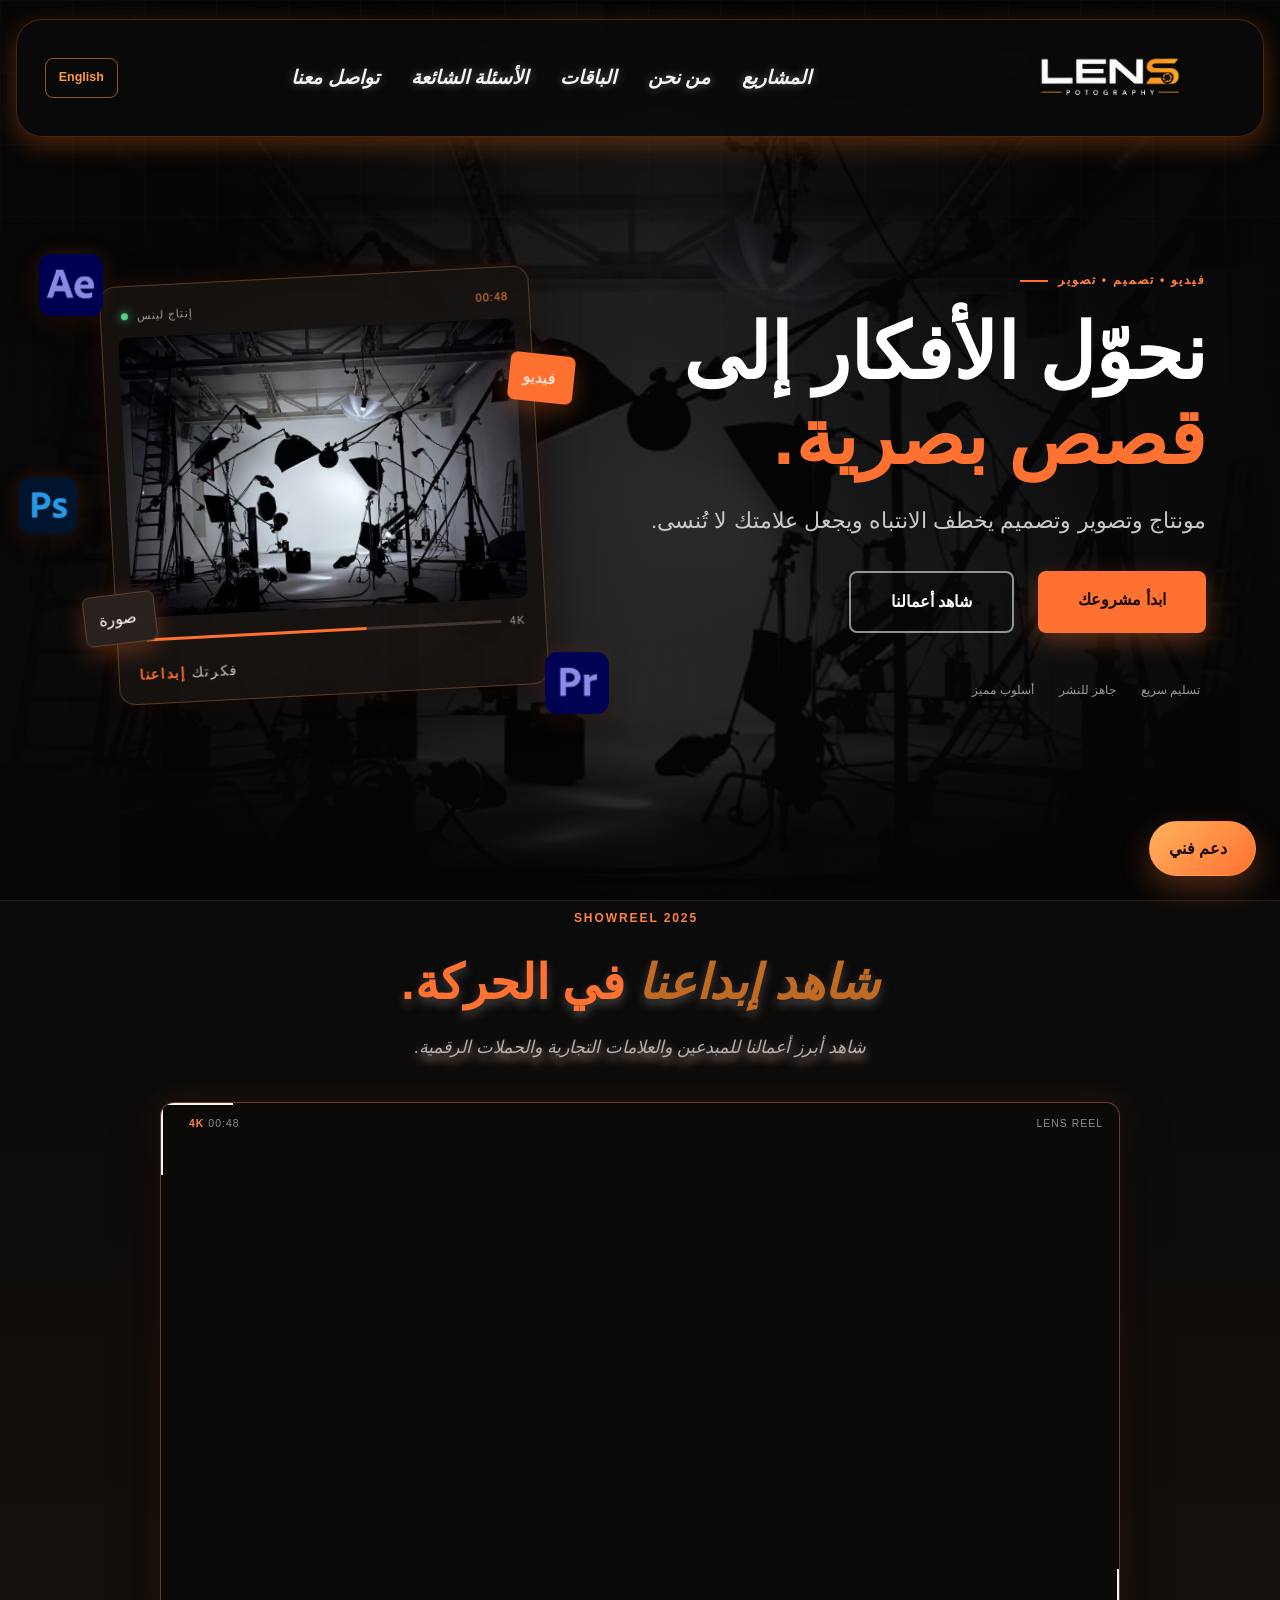
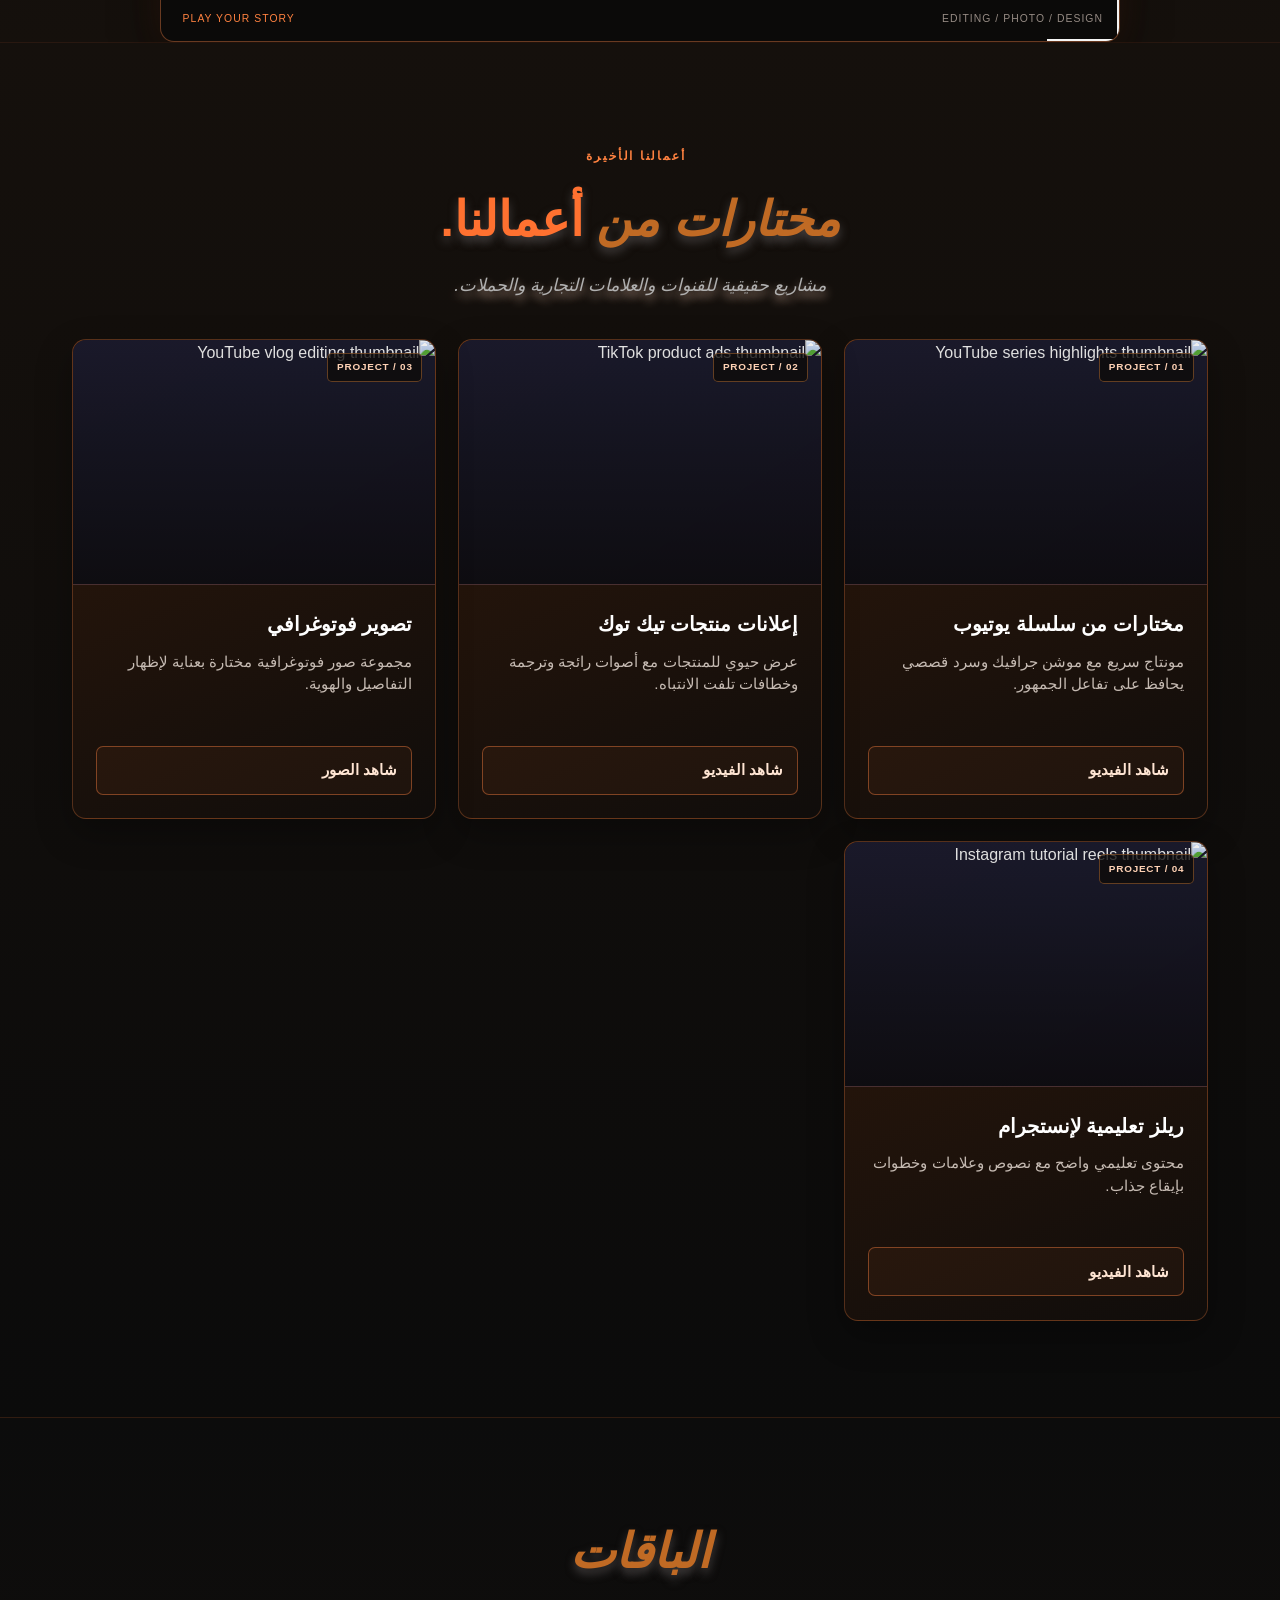
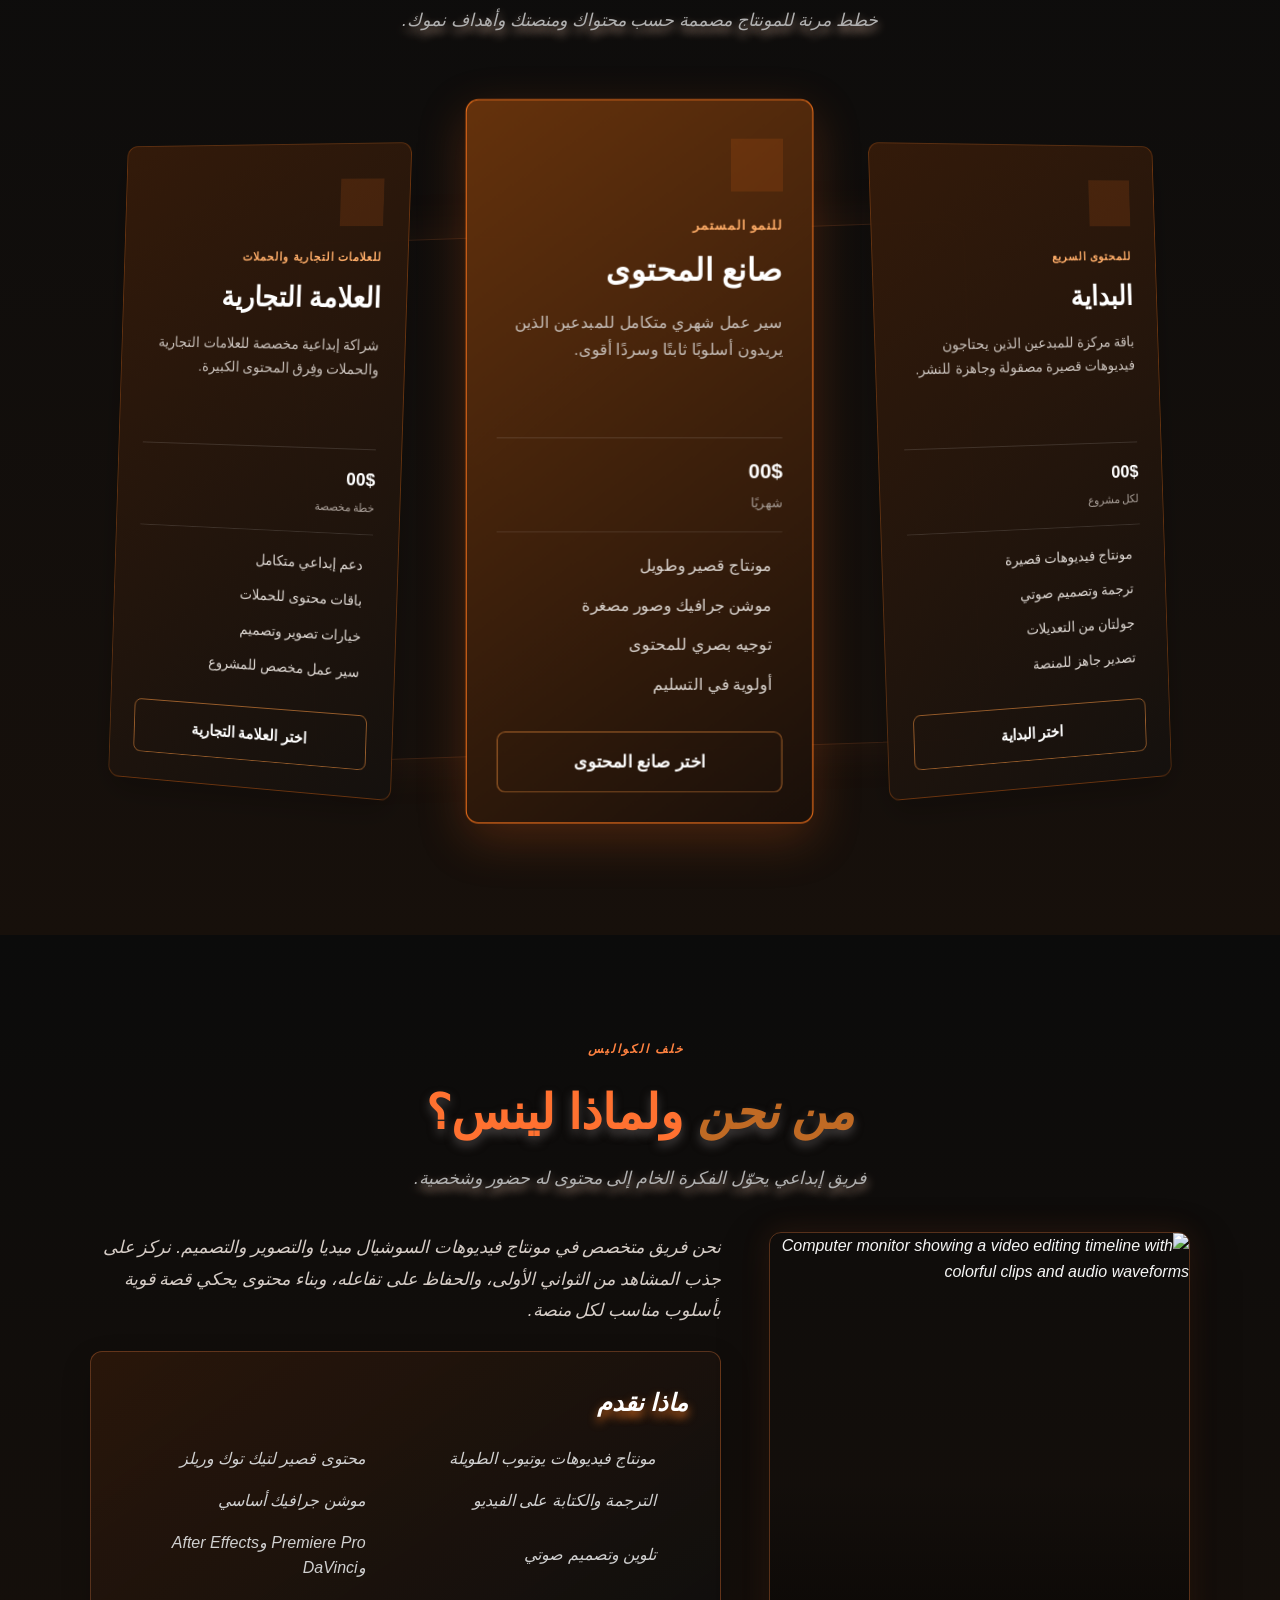
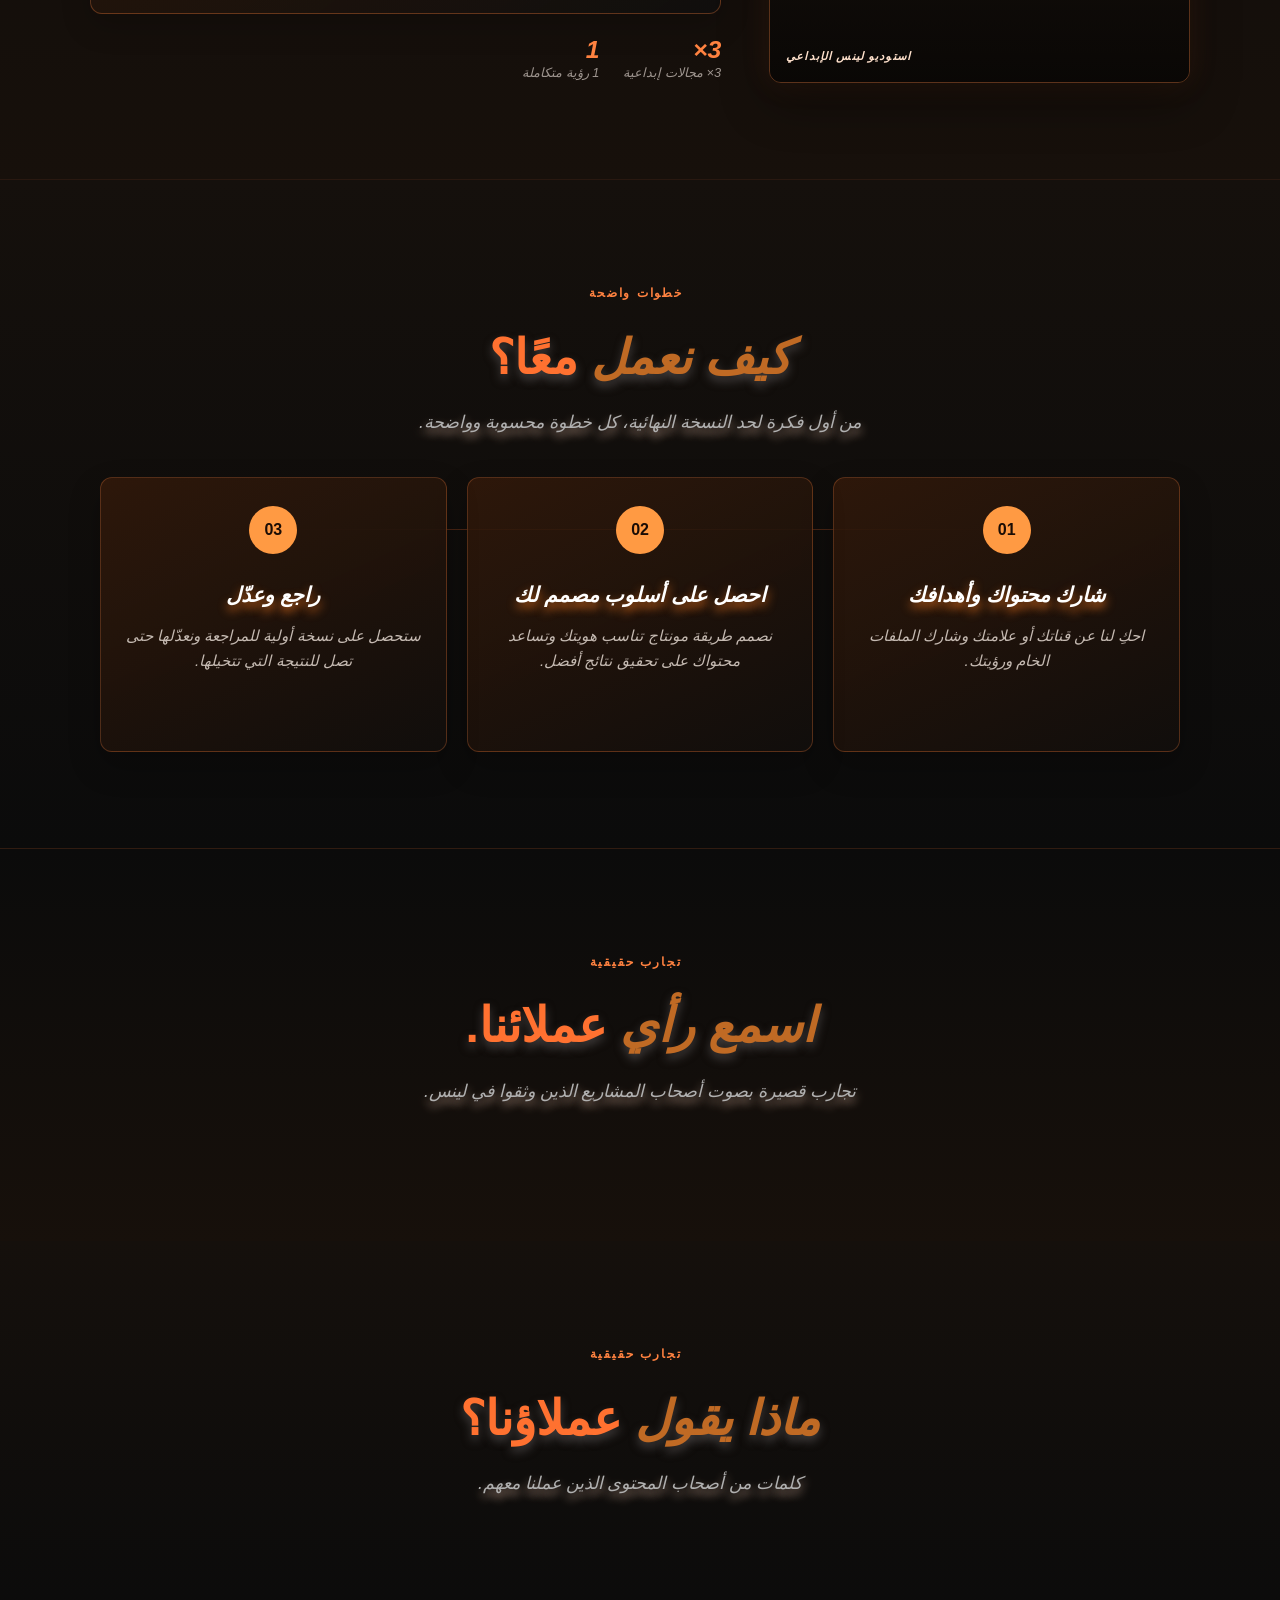
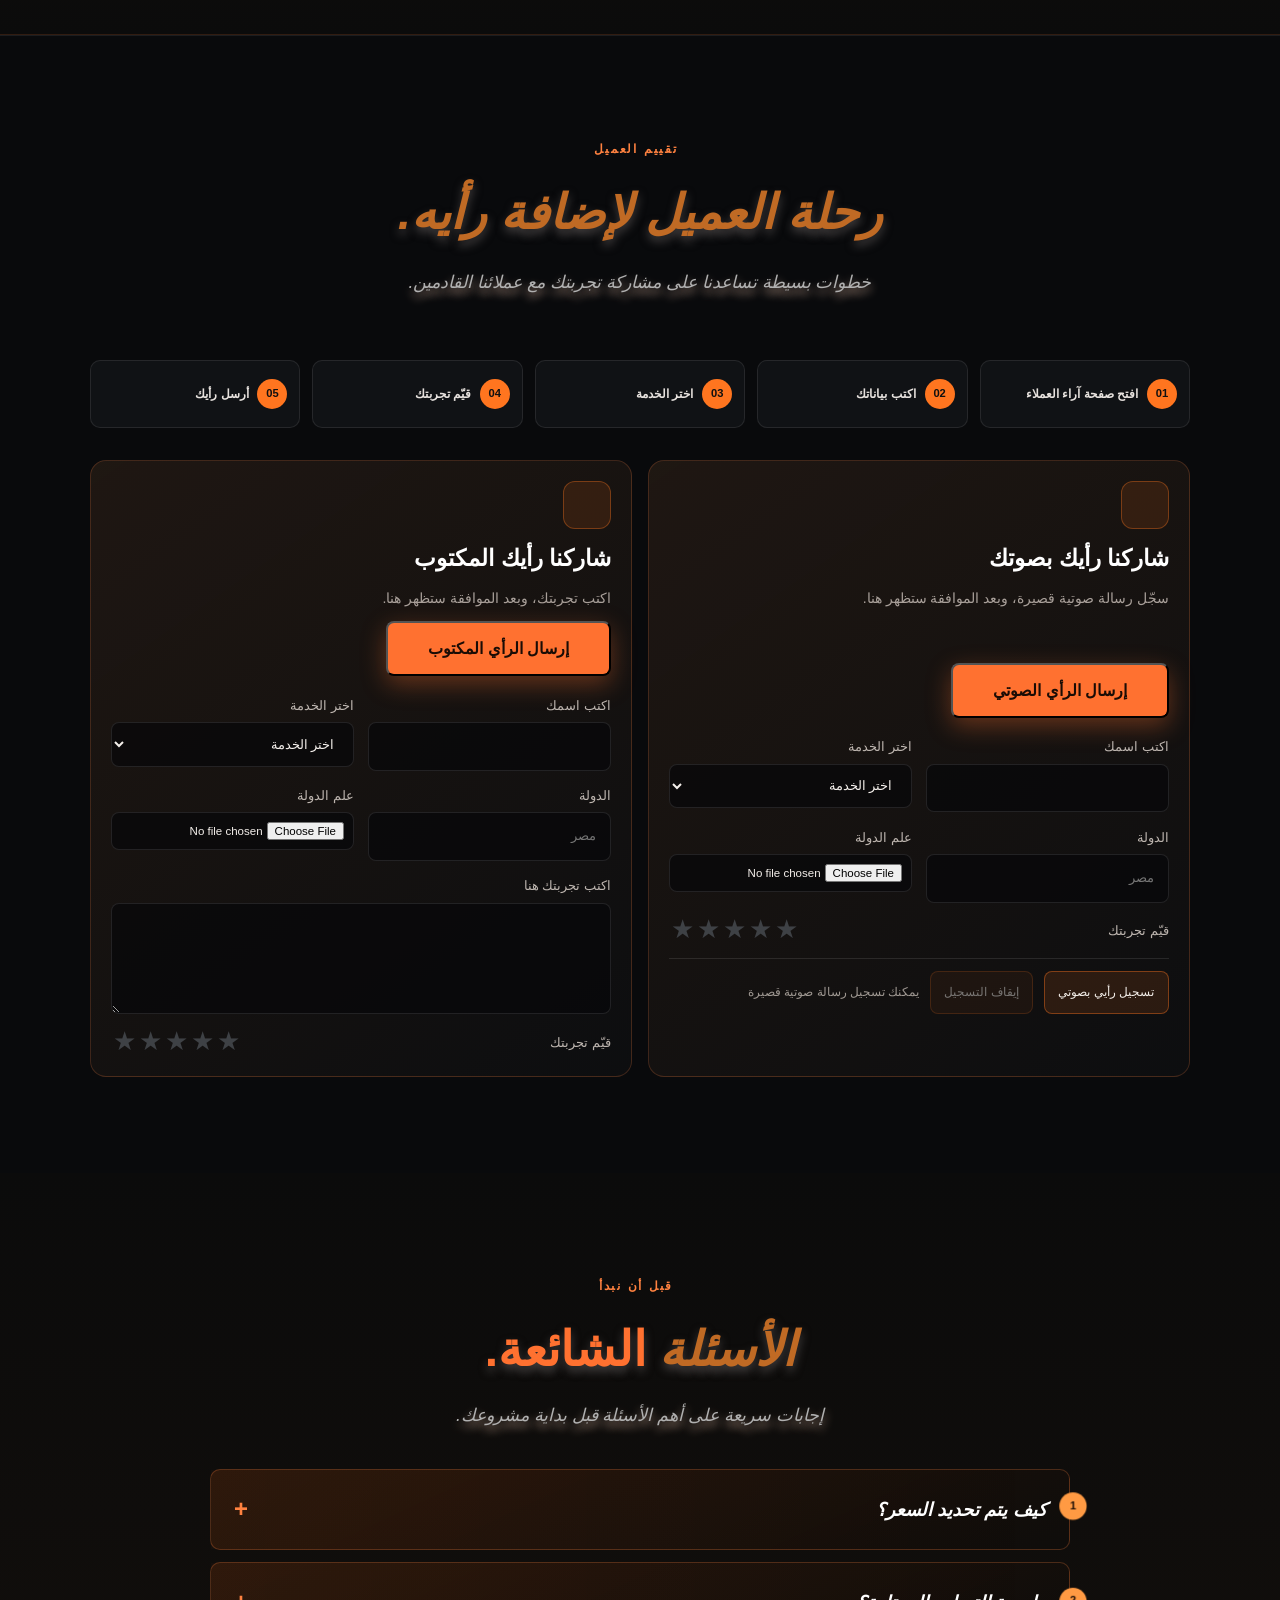
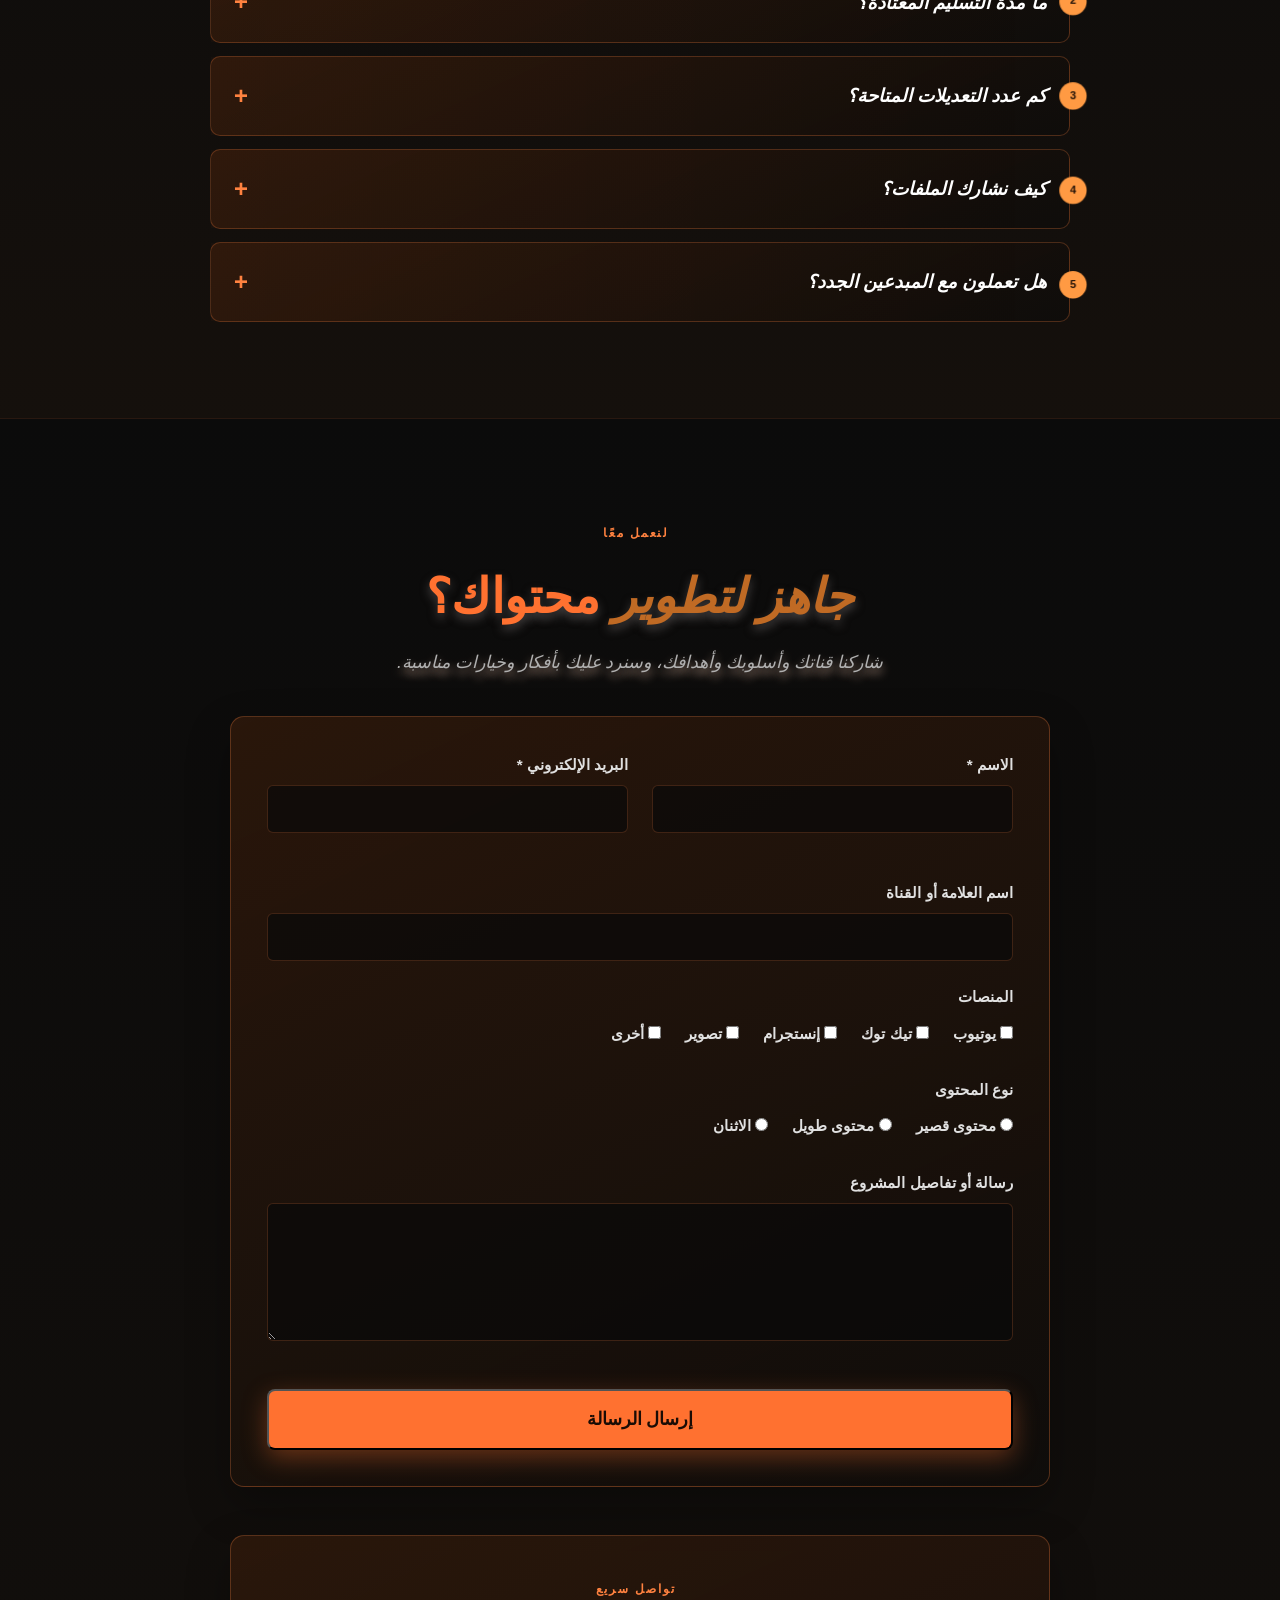
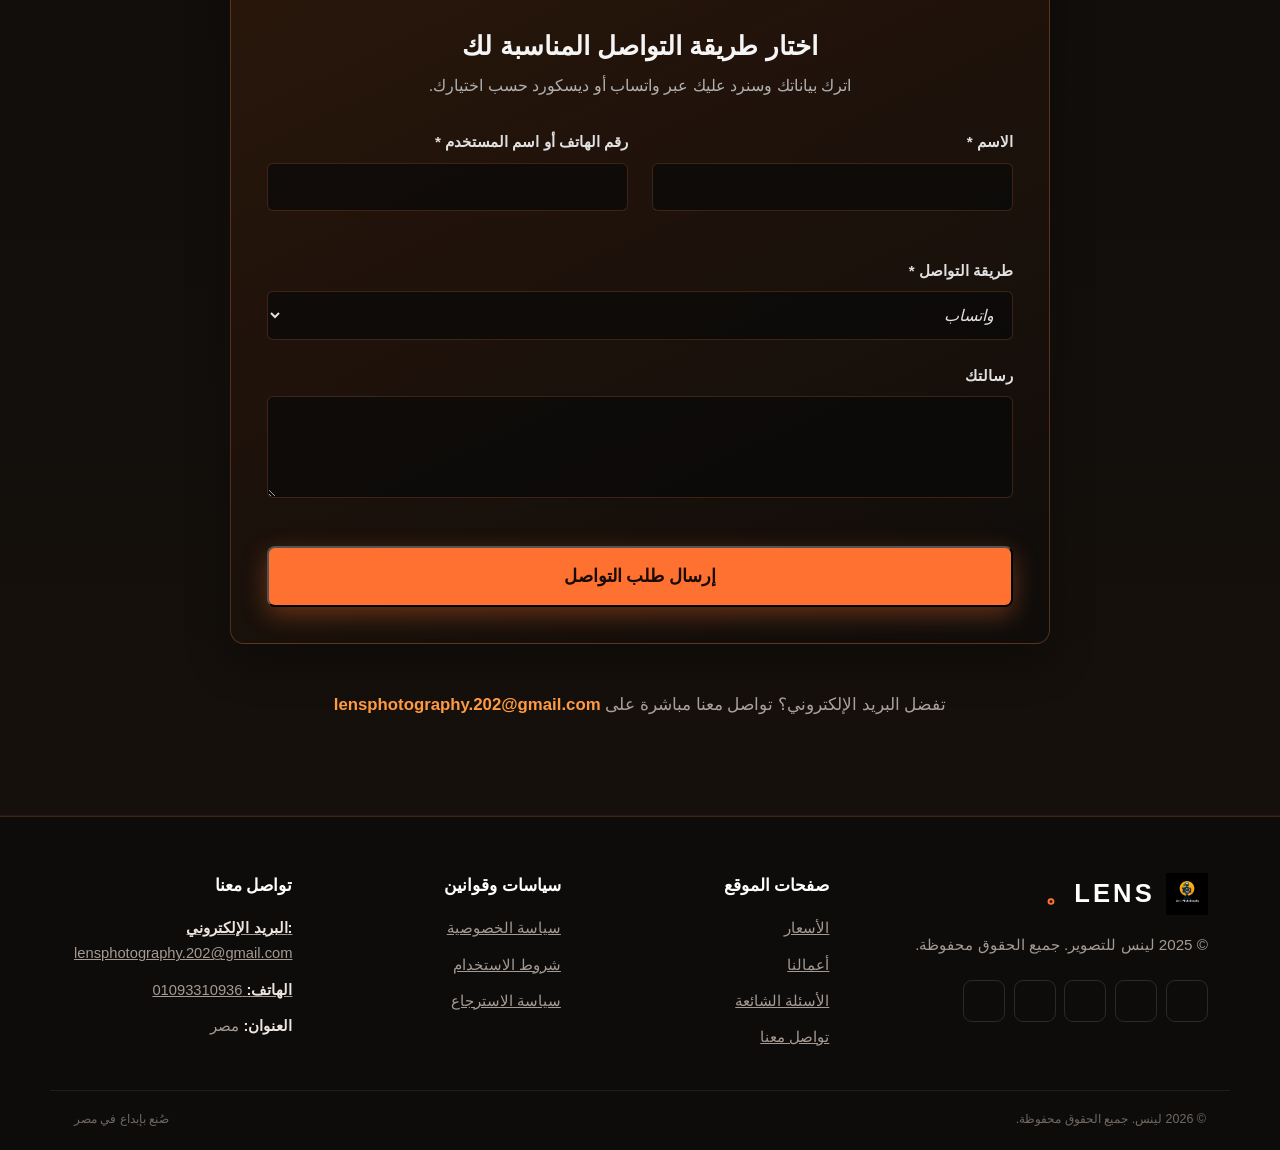
==== commit 4dcdefbf: "Add files via upload" ====
--- a/index.html
+++ b/index.html
@@ -1,4 +1,4 @@
-<!DOCTYPE html>
+﻿<!DOCTYPE html>
 <html lang="ar" dir="rtl">
 
 <head>
@@ -165,7 +165,6 @@
                         <a href="#" target="_blank" rel="noopener noreferrer" class="project-link">شاهد الفيديو <i class="fas fa-external-link-alt"></i></a>
                     </div>
                 </article>
-
                 <article class="project-card">
                     <div class="project-thumbnail">
                         <img alt="TikTok product ads thumbnail" src="https://images.unsplash.com/photo-1694878981702-150c7d04f874" />
@@ -176,7 +175,6 @@
                         <a href="#" target="_blank" rel="noopener noreferrer" class="project-link">شاهد الفيديو <i class="fas fa-external-link-alt"></i></a>
                     </div>
                 </article>
-
                 <article class="project-card">
                     <div class="project-thumbnail">
                         <img alt="YouTube vlog editing thumbnail" src="https://images.unsplash.com/photo-1624893395745-a85e2a959c74" />
@@ -316,39 +314,31 @@
             </div>
         </div>
     </section>
-    <!-- Testimonials Section -->
-    <section id="Testimonials" class="section testimonials-section">
-        <div class="container">
-            <div class="testimonials-heading">
-                <span class="testimonials-kicker"><i class="fas fa-quote-right"></i> تجارب حقيقية</span>
-                <h2 class="section-title">ماذا يقول <em>عملاؤنا؟</em></h2>
-                <p class="section-subtitle">كلمات من أصحاب المحتوى الذين عملنا معهم.</p>
-            </div>
-            <div class="testimonials-grid">
-                <article class="testimonial-card">
-                    <p class="testimonial-quote">"لينس ساعدني أحوّل قناتي إلى محتوى احترافي. فهمهم للإيقاع والسرد ممتاز."</p>
-                    <div class="testimonial-author">
-                        <strong>سارة جونسون</strong>
-                        <span>صانعة محتوى على يوتيوب</span>
-                    </div>
-                </article>
-
-
-                <article class="testimonial-card">
-                    <p class="testimonial-quote">"تسليم سريع وجودة احترافية ودائمًا يفهمون المطلوب من أول مرة."</p>
-                    <div class="testimonial-author">
-                        <strong>إيميلي رودريغيز</strong>
-                        <span>مديرة سوشيال ميديا</span>
-                    </div>
-                </article>
-
-                <article class="testimonial-card">
-                    <p class="testimonial-quote">"الاهتمام بالتفاصيل واضح في كل قصّة وانتقال وترجمة. هذا ما يميزهم."</p>
-                    <div class="testimonial-author">
-                        <strong>ديفيد بارك</strong>
-                        <span>صانع محتوى</span>
-                    </div>
-                </article>
+
+    <!-- Testimonials Section -->    <section class="section audio-testimonials-section" aria-labelledby="audio-testimonials-title">
+        <div class="container">
+            <div class="testimonials-heading"><span class="testimonials-kicker"><i class="fas fa-microphone-lines"></i> آراء بالصوت</span><h2 id="audio-testimonials-title" class="section-title">اسمع رأي <em>عملائنا.</em></h2><p class="section-subtitle">تجارب قصيرة بصوت أصحاب المشاريع الذين وثقوا في لينس.</p></div>
+            <div class="audio-testimonials-grid"><!-- Firebase approved audio reviews render here. --></div>
+        </div>
+    </section>    <section id="Testimonials" class="section testimonials-section">
+        <div class="container">
+            <div class="testimonials-heading"><span class="testimonials-kicker"><i class="fas fa-quote-right"></i> تجارب حقيقية</span><h2 class="section-title">ماذا يقول <em>عملاؤنا؟</em></h2><p class="section-subtitle">كلمات من أصحاب المحتوى الذين عملنا معهم.</p></div>
+            <div class="testimonials-grid written-testimonials"><!-- Firebase approved written reviews render here. --></div>
+        </div>
+    </section>
+    <section id="ClientReview" class="section review-journey-section" aria-labelledby="review-journey-title">
+        <div class="container">
+            <div class="review-journey-heading"><span class="testimonials-kicker"><i class="fas fa-sparkles"></i> تقييم العميل</span><h2 id="review-journey-title" class="section-title">رحلة العميل <em>لإضافة رأيه.</em></h2><p class="section-subtitle">خطوات بسيطة تساعدنا على مشاركة تجربتك مع عملائنا القادمين.</p></div>
+            <div class="review-steps"><div class="review-step"><span>01</span><strong>افتح صفحة آراء العملاء</strong></div><div class="review-step"><span>02</span><strong>اكتب بياناتك</strong></div><div class="review-step"><span>03</span><strong>اختر الخدمة</strong></div><div class="review-step"><span>04</span><strong>قيّم تجربتك</strong></div><div class="review-step"><span>05</span><strong>أرسل رأيك</strong></div></div>
+            <div class="review-forms-grid">
+                <form class="review-form review-form-audio" id="audio-client-review-form">
+                    <div class="review-form-intro"><span class="review-form-icon"><i class="fas fa-microphone"></i></span><h3>شاركنا رأيك بصوتك</h3><p>سجّل رسالة صوتية قصيرة، وبعد الموافقة ستظهر هنا.</p><button type="submit" class="btn btn-primary">إرسال الرأي الصوتي <i class="fas fa-paper-plane"></i></button></div>
+                    <div class="review-form-fields"><div class="review-form-row"><label>اكتب اسمك<input type="text" name="review-name" required></label><label>اختر الخدمة<select name="review-service" required><option value="">اختر الخدمة</option><option>مونتاج فيديو</option><option>تصوير</option><option>تصميم</option></select></label></div><div class="review-form-row"><label>الدولة<input type="text" name="review-country" placeholder="مصر" required></label><label>علم الدولة<input type="file" name="review-image" accept="image/png,image/jpeg,image/webp"></label></div><div class="review-rating"><span>قيّم تجربتك</span><div><button type="button">★</button><button type="button">★</button><button type="button">★</button><button type="button">★</button><button type="button">★</button></div></div><div class="review-recorder"><button type="button" class="review-record-button"><i class="fas fa-microphone"></i> تسجيل رأيي بصوتي</button><button type="button" class="review-stop-button" disabled><i class="fas fa-stop"></i> إيقاف التسجيل</button><span class="review-recording-status">يمكنك تسجيل رسالة صوتية قصيرة</span><audio class="review-audio-preview" controls hidden></audio></div></div>
+                </form>
+                <form class="review-form review-form-written" id="written-client-review-form">
+                    <div class="review-form-intro"><span class="review-form-icon"><i class="fas fa-pen"></i></span><h3>شاركنا رأيك المكتوب</h3><p>اكتب تجربتك، وبعد الموافقة ستظهر هنا.</p><button type="submit" class="btn btn-primary">إرسال الرأي المكتوب <i class="fas fa-paper-plane"></i></button></div>
+                    <div class="review-form-fields"><div class="review-form-row"><label>اكتب اسمك<input type="text" name="review-name" required></label><label>اختر الخدمة<select name="review-service" required><option value="">اختر الخدمة</option><option>مونتاج فيديو</option><option>تصوير</option><option>تصميم</option></select></label></div><div class="review-form-row"><label>الدولة<input type="text" name="review-country" placeholder="مصر" required></label><label>علم الدولة<input type="file" name="review-image" accept="image/png,image/jpeg,image/webp"></label></div><label>اكتب تجربتك هنا<textarea name="review-message" rows="4" required></textarea></label><div class="review-rating"><span>قيّم تجربتك</span><div><button type="button">★</button><button type="button">★</button><button type="button">★</button><button type="button">★</button><button type="button">★</button></div></div></div>
+                </form>
             </div>
         </div>
     </section>
@@ -625,9 +615,13 @@
         </div>
     </aside>
 
-<script src="script.js?v=20260824-language-1"></script>
-<script type="module" src="firebase-forms.js?v=20260824-language-1"></script>
+<script src="script.js?v=20260825-reviews-2"></script>
+<script type="module" src="firebase-forms.js?v=20260825-split-review-sources-1"></script>
 
 </body>
 
-</html>+</html>
+
+
+
+
--- a/style.css
+++ b/style.css
@@ -2222,24 +2222,92 @@
 
 .testimonial-card {
     position: relative;
-    min-height: 245px;
-    padding: 2rem 1.75rem 1.6rem;
-    background: linear-gradient(155deg, rgba(49, 25, 10, 0.9), rgba(16, 14, 12, 0.98));
-    border: 1px solid rgba(255, 132, 64, 0.25);
-    border-radius: 12px;
+    min-height: 286px;
+    padding: 1.1rem 1.35rem 1rem;
+    overflow: hidden;
+    background: linear-gradient(160deg, rgba(44, 41, 38, 0.95), rgba(14, 14, 14, 0.98));
+    border: 1px solid rgba(255, 255, 255, 0.1);
+    border-radius: 16px;
     box-shadow: 0 14px 32px rgba(0, 0, 0, 0.24);
 }
 
-.testimonial-card::before { content: "\201C"; position: absolute; top: 0.5rem; right: 1.25rem; color: rgba(255, 113, 48, 0.3); font-family: Georgia, serif; font-size: 4rem; line-height: 1; }
+.testimonial-card::before { content: ""; position: absolute; inset: 0 0 auto; height: 32px; background: rgba(84, 11, 15, 0.72); }
 .testimonial-card:hover { border-color: rgba(255, 154, 67, 0.72); box-shadow: 0 18px 40px rgba(226, 97, 22, 0.2); }
-.testimonial-quote { position: relative; z-index: 1; min-height: 105px; margin-bottom: 1.5rem; color: #e0d5cd; text-shadow: none; }
-.testimonial-author { padding-top: 1rem; border-top: 1px solid rgba(255, 255, 255, 0.12); }
-.testimonial-author strong { color: #fff; text-shadow: none; }
-.testimonial-author span { text-shadow: none; }
+.testimonial-card-top { position: relative; z-index: 1; display: flex; align-items: center; gap: 0.75rem; min-height: 58px; }
+.testimonial-avatar { display: grid; place-items: center; width: 48px; height: 48px; flex: 0 0 48px; color: #ff7130; background: #18100d; border: 1px solid rgba(255, 113, 48, 0.75); border-radius: 50%; font-size: 1.35rem; font-weight: 800; }
+.testimonial-avatar img { width: 100%; height: 100%; object-fit: cover; border-radius: inherit; }
+.testimonial-flag { width: 22px; height: 16px; margin-inline-start: auto; object-fit: cover; border-radius: 3px; }
+.testimonial-person { display: flex; flex-direction: column; gap: 0.05rem; }
+.testimonial-person strong { color: #fff; font-size: 1rem; text-shadow: none; }
+.testimonial-person span { color: #a9a09a; font-size: 0.8rem; text-shadow: none; }
+.testimonial-stars { color: #ffad32 !important; font-size: 0.72rem !important; letter-spacing: 0.08em; text-shadow: 0 0 8px rgba(255, 173, 50, .55); animation: testimonial-stars-glow 1.8s ease-in-out infinite alternate; }
+@keyframes testimonial-stars-glow { from { filter: brightness(.8); opacity: .7; } to { filter: brightness(1.45); opacity: 1; } }
+.written-testimonials .testimonial-card-top { margin-bottom: 0.8rem; }
+.written-testimonials .testimonial-card-top + .testimonial-quote { min-height: 75px; }
+.testimonial-person b { font-size: 0.9rem; font-weight: 400; }
+.testimonial-quote { position: relative; z-index: 1; min-height: 93px; margin: 1.1rem 0 0.8rem; color: #d0c8c2; font-size: 0.93rem; line-height: 1.9; text-shadow: none; }
+.testimonial-player { position: relative; z-index: 1; display: flex; align-items: center; gap: 0.65rem; padding-top: 0.65rem; border-top: 1px solid rgba(255, 255, 255, 0.1); }
+.testimonial-player time { color: #978e88; direction: ltr; font-size: 0.75rem; }
+.testimonial-wave { display: flex; align-items: center; justify-content: center; gap: 2px; height: 38px; flex: 1; opacity: 0.55; }
+.testimonial-wave i { display: block; width: 2px; height: 18px; background: #b4aea9; border-radius: 2px; }
+.testimonial-wave i:nth-child(3n) { height: 30px; } .testimonial-wave i:nth-child(4n) { height: 12px; } .testimonial-wave i:nth-child(5n) { height: 25px; }
+.testimonial-play { display: grid; place-items: center; width: 42px; height: 42px; flex: 0 0 42px; padding: 0; color: #fff; background: #ff7130; border: 0; border-radius: 50%; box-shadow: 0 5px 15px rgba(255, 113, 48, 0.28); cursor: pointer; transition: transform 0.25s ease, background 0.25s ease; }
+.testimonial-play:hover { transform: scale(1.08); background: #ff8a45; }
+.testimonial-play.is-playing i::before { content: "\f04c"; }
+.review-form input[type="file"] { padding: 0.55rem; font-size: 0.72rem; }
+.written-testimonials .testimonial-card { min-height: 245px; padding: 2rem 1.75rem 1.6rem; }
+.written-testimonials .testimonial-card::before { content: "\201C"; inset: auto; top: 0.5rem; right: 1.25rem; height: auto; color: rgba(255, 113, 48, 0.3); background: none; font-family: Georgia, serif; font-size: 4rem; line-height: 1; }
+.written-testimonials .testimonial-quote { min-height: 105px; margin: 0 0 1.5rem; font-size: 1.05rem; font-style: italic; }
+.written-testimonials .testimonial-author { display: flex; flex-direction: column; gap: 0.25rem; padding-top: 1rem; border-top: 1px solid rgba(255, 255, 255, 0.12); }
+.written-testimonials .testimonial-author strong { color: #fff; font-size: 1.05rem; }
+.written-testimonials .testimonial-author span { color: #b0b0b0; font-size: 0.9rem; }
+.audio-testimonials-section { background: linear-gradient(180deg, #0b0b0b 0%, #17100b 100%); }
+.audio-testimonials-grid { display: grid; grid-template-columns: repeat(3, minmax(0, 1fr)); gap: 1rem; max-width: 1000px; margin: 0 auto; }
+.audio-testimonial-card { position: relative; min-height: 160px; padding: 1rem 1.25rem; overflow: hidden; background: linear-gradient(160deg, rgba(44, 41, 38, 0.95), rgba(14, 14, 14, 0.98)); border: 1px solid rgba(255, 255, 255, 0.1); border-radius: 16px; }
+.audio-testimonial-card.is-playing { border-color: rgba(255, 113, 48, .75); box-shadow: 0 0 28px rgba(255, 113, 48, .18); }
+.audio-testimonial-card.is-playing .testimonial-wave i { animation: testimonial-wave 0.8s ease-in-out infinite alternate; }
+.audio-testimonial-card.is-playing .testimonial-wave i:nth-child(2n) { animation-delay: .15s; }
+.audio-testimonial-card.is-playing .testimonial-wave i:nth-child(3n) { animation-delay: .3s; }
+.testimonial-wave i { transform-origin: center; transition: transform .2s ease; }
+@keyframes testimonial-wave { from { transform: scaleY(.35); opacity: .45; } to { transform: scaleY(1.25); opacity: 1; } }
+.audio-testimonial-card::before { content: ""; position: absolute; inset: 0 0 auto; height: 32px; background: rgba(84, 11, 15, 0.72); }
+.audio-testimonial-card .testimonial-player { margin-top: 0.85rem; }
+.review-journey-section { background: #090a0c; border-top: 1px solid rgba(255, 255, 255, 0.08); }
+.review-journey-heading { max-width: 720px; margin: 0 auto 2rem; text-align: center; }
+.review-steps { display: grid; grid-template-columns: repeat(5, 1fr); gap: 0.75rem; max-width: 1100px; margin: 0 auto 2rem; }
+.review-step { display: flex; align-items: center; gap: 0.55rem; min-height: 68px; padding: 0.75rem; background: #101215; border: 1px solid rgba(255, 255, 255, 0.09); border-radius: 10px; }
+.review-step span { display: grid; place-items: center; width: 30px; height: 30px; flex: 0 0 30px; color: #101010; background: #ff751f; border-radius: 50%; font-size: 0.7rem; font-weight: 800; }
+.review-step strong { color: #e7e2de; font-size: 0.78rem; line-height: 1.35; }
+.review-forms-grid { display: grid; grid-template-columns: repeat(2, minmax(0, 1fr)); gap: 1rem; max-width: 1100px; margin: 0 auto; }
+.review-form { display: grid; grid-template-columns: 0.8fr 1.8fr; gap: 2rem; max-width: 1100px; margin: 0 auto; padding: 1.75rem; background: linear-gradient(145deg, rgba(34, 25, 19, 0.9), rgba(13, 14, 16, 0.98)); border: 1px solid rgba(255, 132, 64, 0.2); border-radius: 16px; }
+.review-forms-grid .review-form { min-width: 0; margin: 0; padding: 1.25rem; grid-template-columns: 1fr; gap: 1.15rem; }
+.review-form-intro { display: flex; flex-direction: column; align-items: flex-start; gap: 0.65rem; }
+.review-form-icon { display: grid; place-items: center; width: 48px; height: 48px; color: #ff751f; background: rgba(255, 117, 31, 0.12); border: 1px solid rgba(255, 117, 31, 0.35); border-radius: 12px; }
+.review-form-intro h3 { color: #fff; font-size: 1.45rem; }
+.review-form-intro p { color: #a9a09a; font-size: 0.88rem; line-height: 1.7; }
+.review-form-intro .btn { margin-top: auto; }
+.review-form-fields { display: flex; flex-direction: column; gap: 0.9rem; }
+.review-form-row { display: grid; grid-template-columns: 1fr 1fr; gap: 0.9rem; }
+.review-form label { display: flex; flex-direction: column; gap: 0.4rem; color: #bdb5af; font-size: 0.82rem; }
+.review-form input, .review-form select, .review-form textarea { width: 100%; padding: 0.8rem 0.9rem; color: #f4efeb; background: rgba(7, 8, 10, 0.72); border: 1px solid rgba(255, 255, 255, 0.1); border-radius: 8px; outline: none; font: inherit; resize: vertical; }
+.review-form input:focus, .review-form select:focus, .review-form textarea:focus { border-color: #ff751f; box-shadow: 0 0 0 3px rgba(255, 117, 31, 0.12); }
+.review-rating { display: flex; align-items: center; justify-content: space-between; color: #bdb5af; font-size: 0.82rem; }
+.review-rating div { direction: ltr; }
+.review-rating button { padding: 0 0.1rem; color: #3e4145; background: transparent; border: 0; cursor: pointer; font-size: 1.6rem; line-height: 1; }
+.review-rating button:hover, .review-rating button.is-selected { color: #ff9a16; }
+.review-recorder { display: flex; align-items: center; flex-wrap: wrap; gap: 0.65rem; padding-top: 0.75rem; border-top: 1px solid rgba(255, 255, 255, 0.1); }
+.review-recorder button { padding: 0.65rem 0.85rem; color: #f3eee9; background: rgba(255, 117, 31, 0.12); border: 1px solid rgba(255, 117, 31, 0.4); border-radius: 8px; cursor: pointer; font: inherit; font-size: 0.78rem; }
+.review-recorder button:disabled { opacity: 0.45; cursor: not-allowed; }
+.review-recorder span { color: #9f9892; font-size: 0.75rem; }
+.review-recorder audio { width: 100%; height: 34px; }
 
 @media (max-width: 768px) {
     .process-grid::before { top: 3.1rem; right: 50%; bottom: 3.1rem; left: auto; width: 1px; height: auto; background: linear-gradient(180deg, transparent, rgba(255, 113, 48, 0.5), transparent); }
     .process-step { min-height: 0; }
+    .audio-testimonials-grid { grid-template-columns: 1fr; }
+    .review-steps, .review-forms-grid, .review-form { grid-template-columns: 1fr; }
+    .review-form-row { grid-template-columns: 1fr; }
+    .review-form-intro .btn { margin-top: 0.5rem; }
 }
 
 /* Stacked 3D packages */
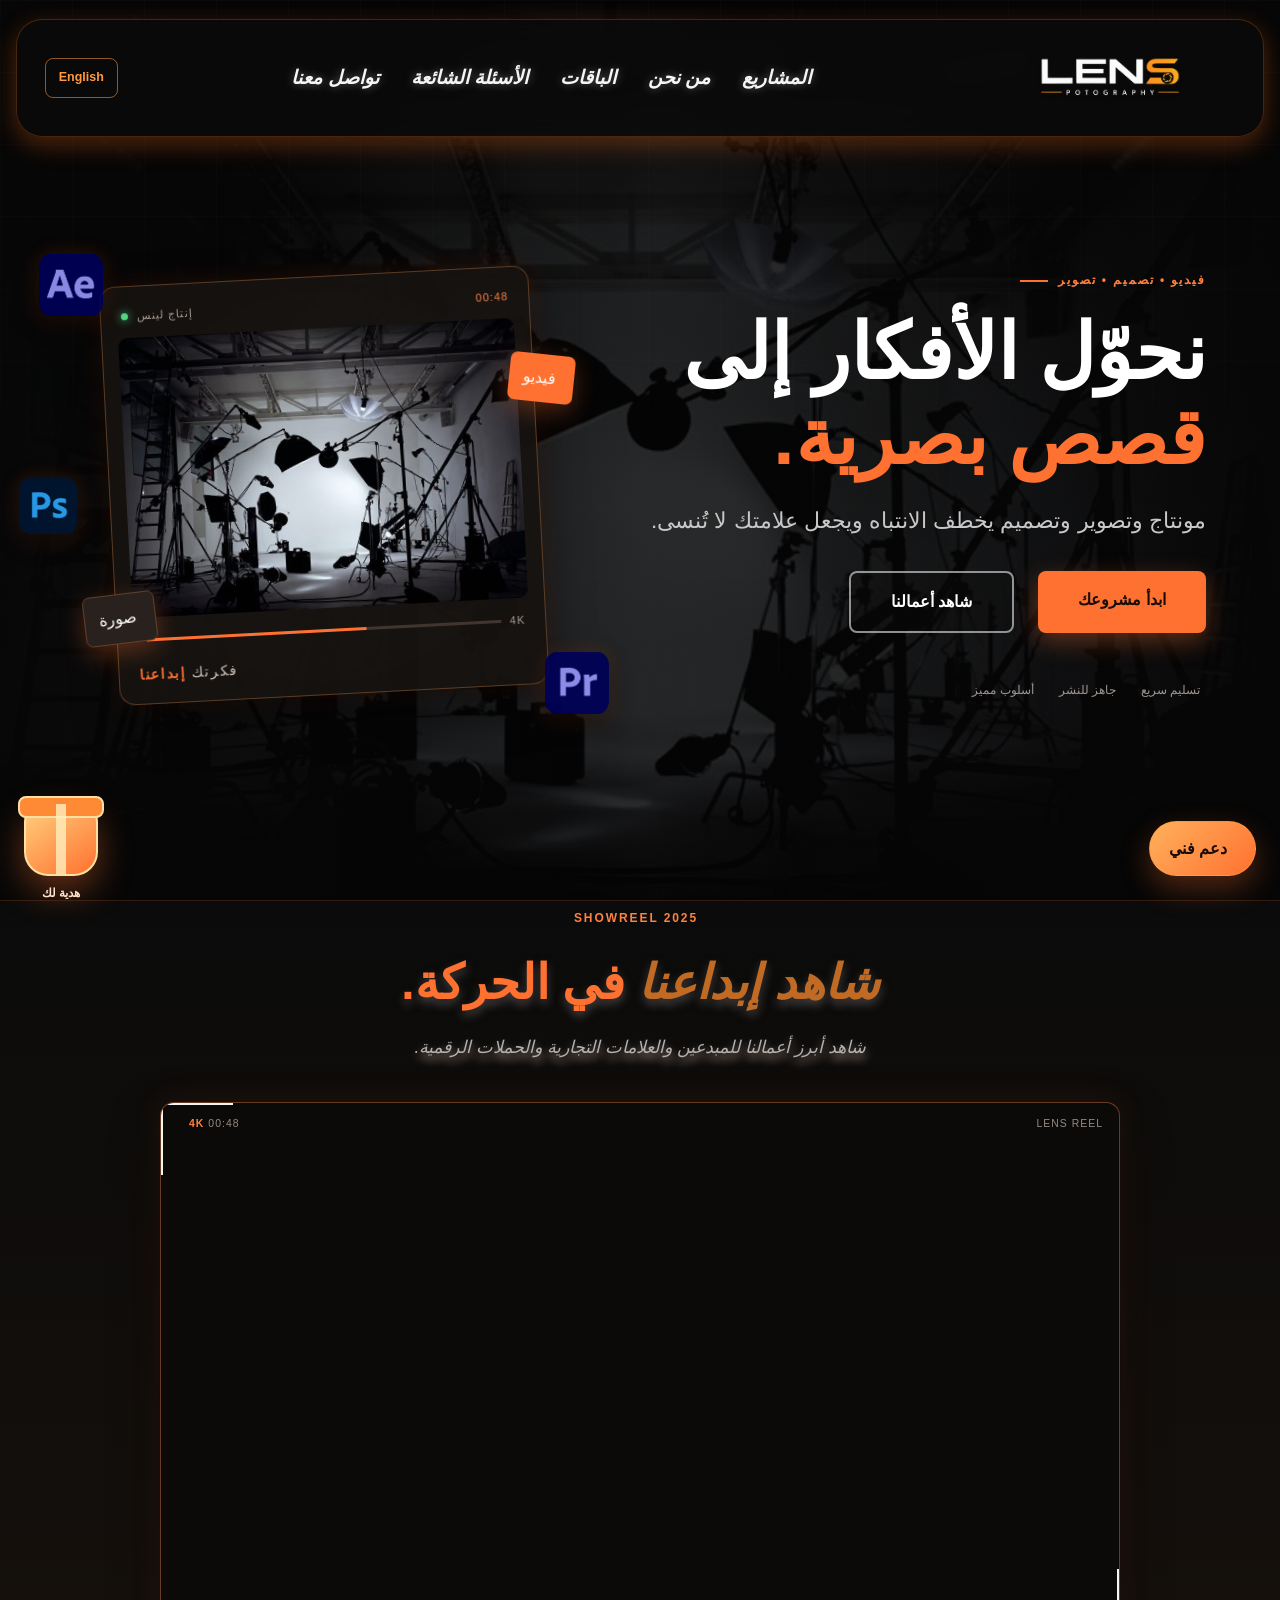
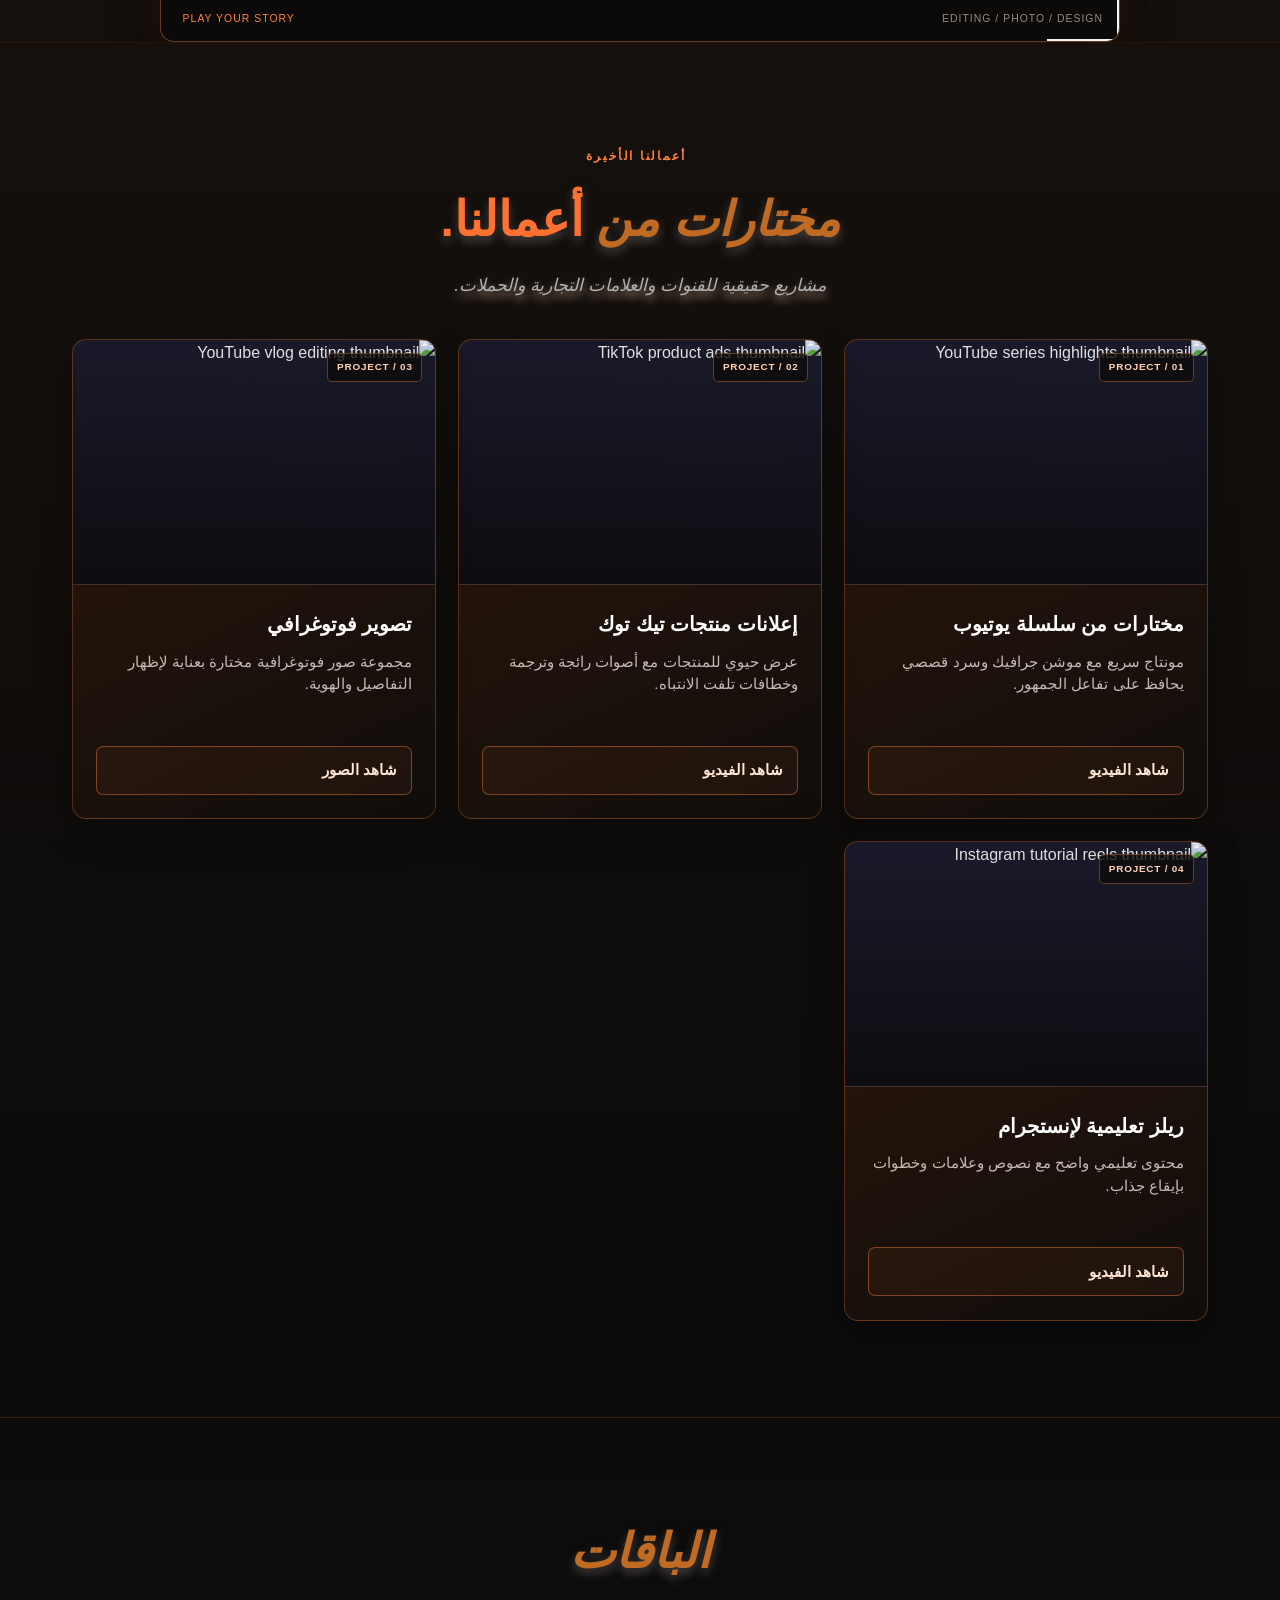
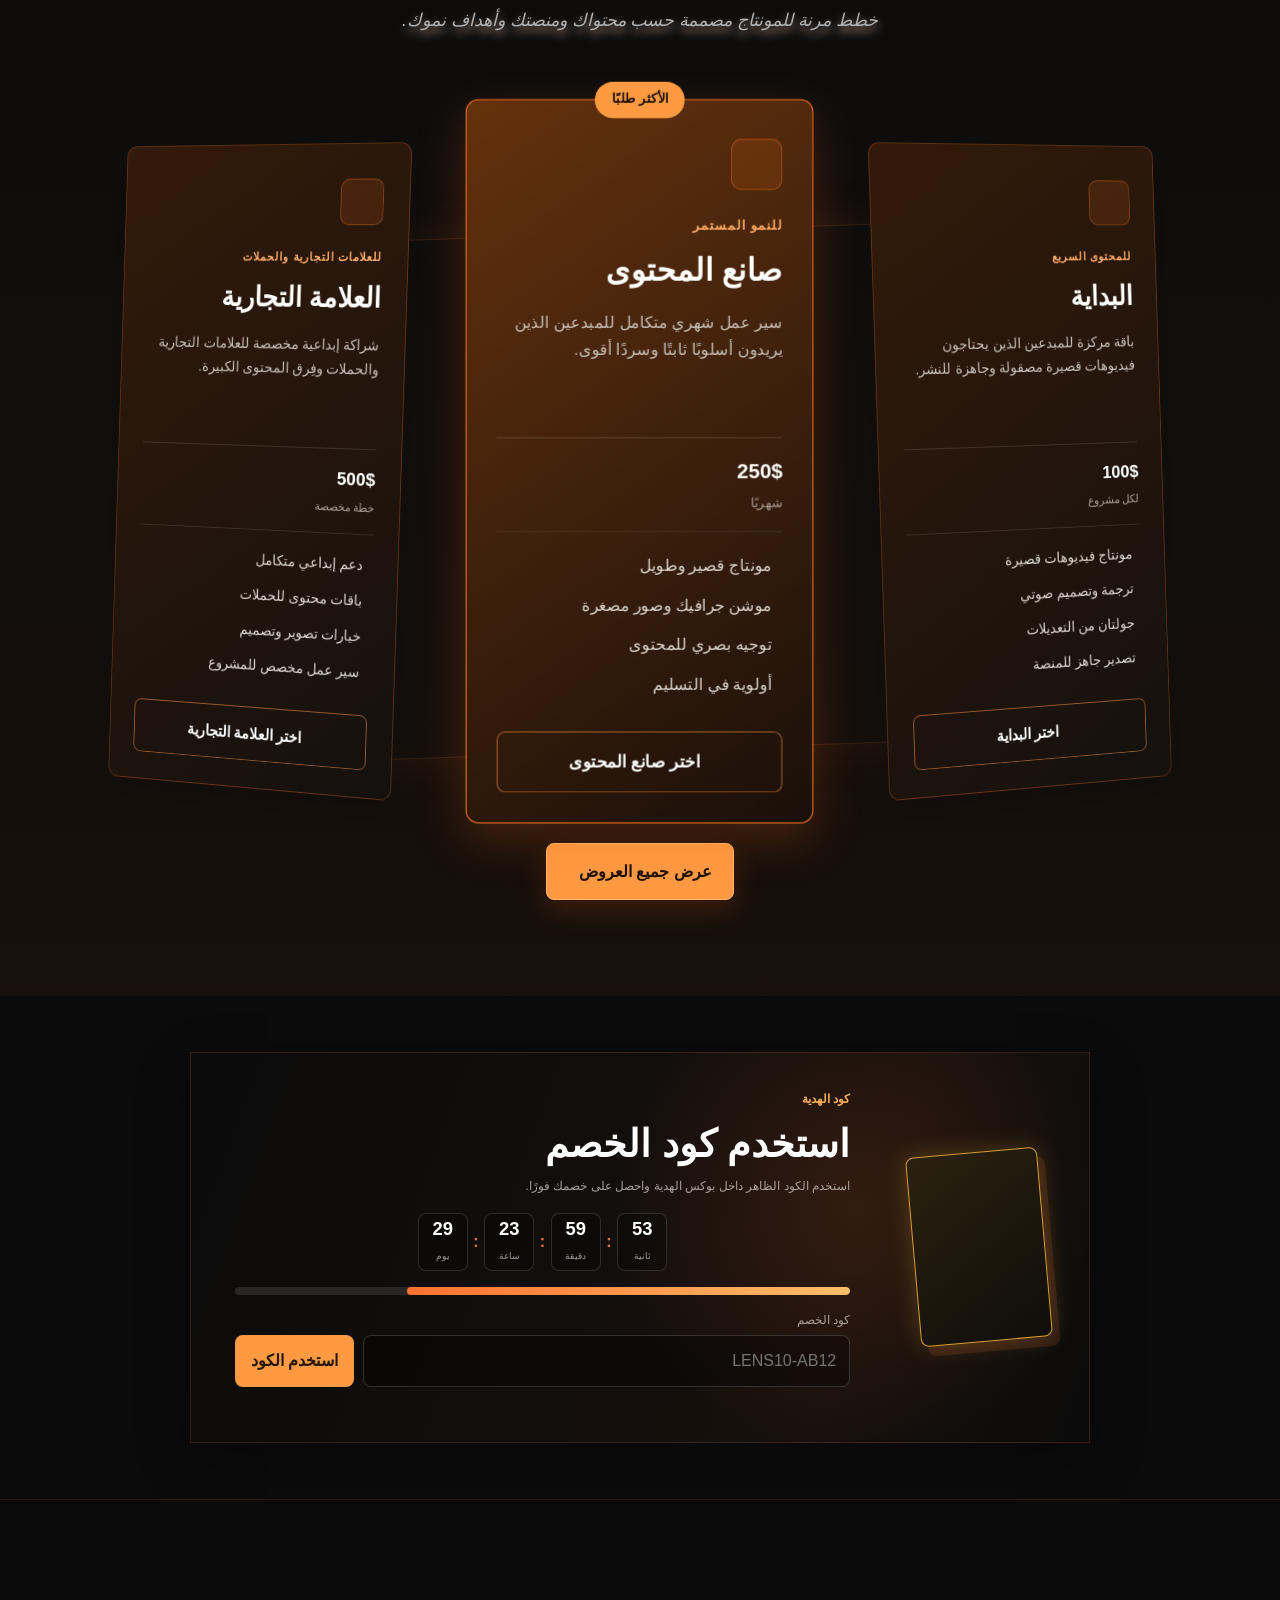
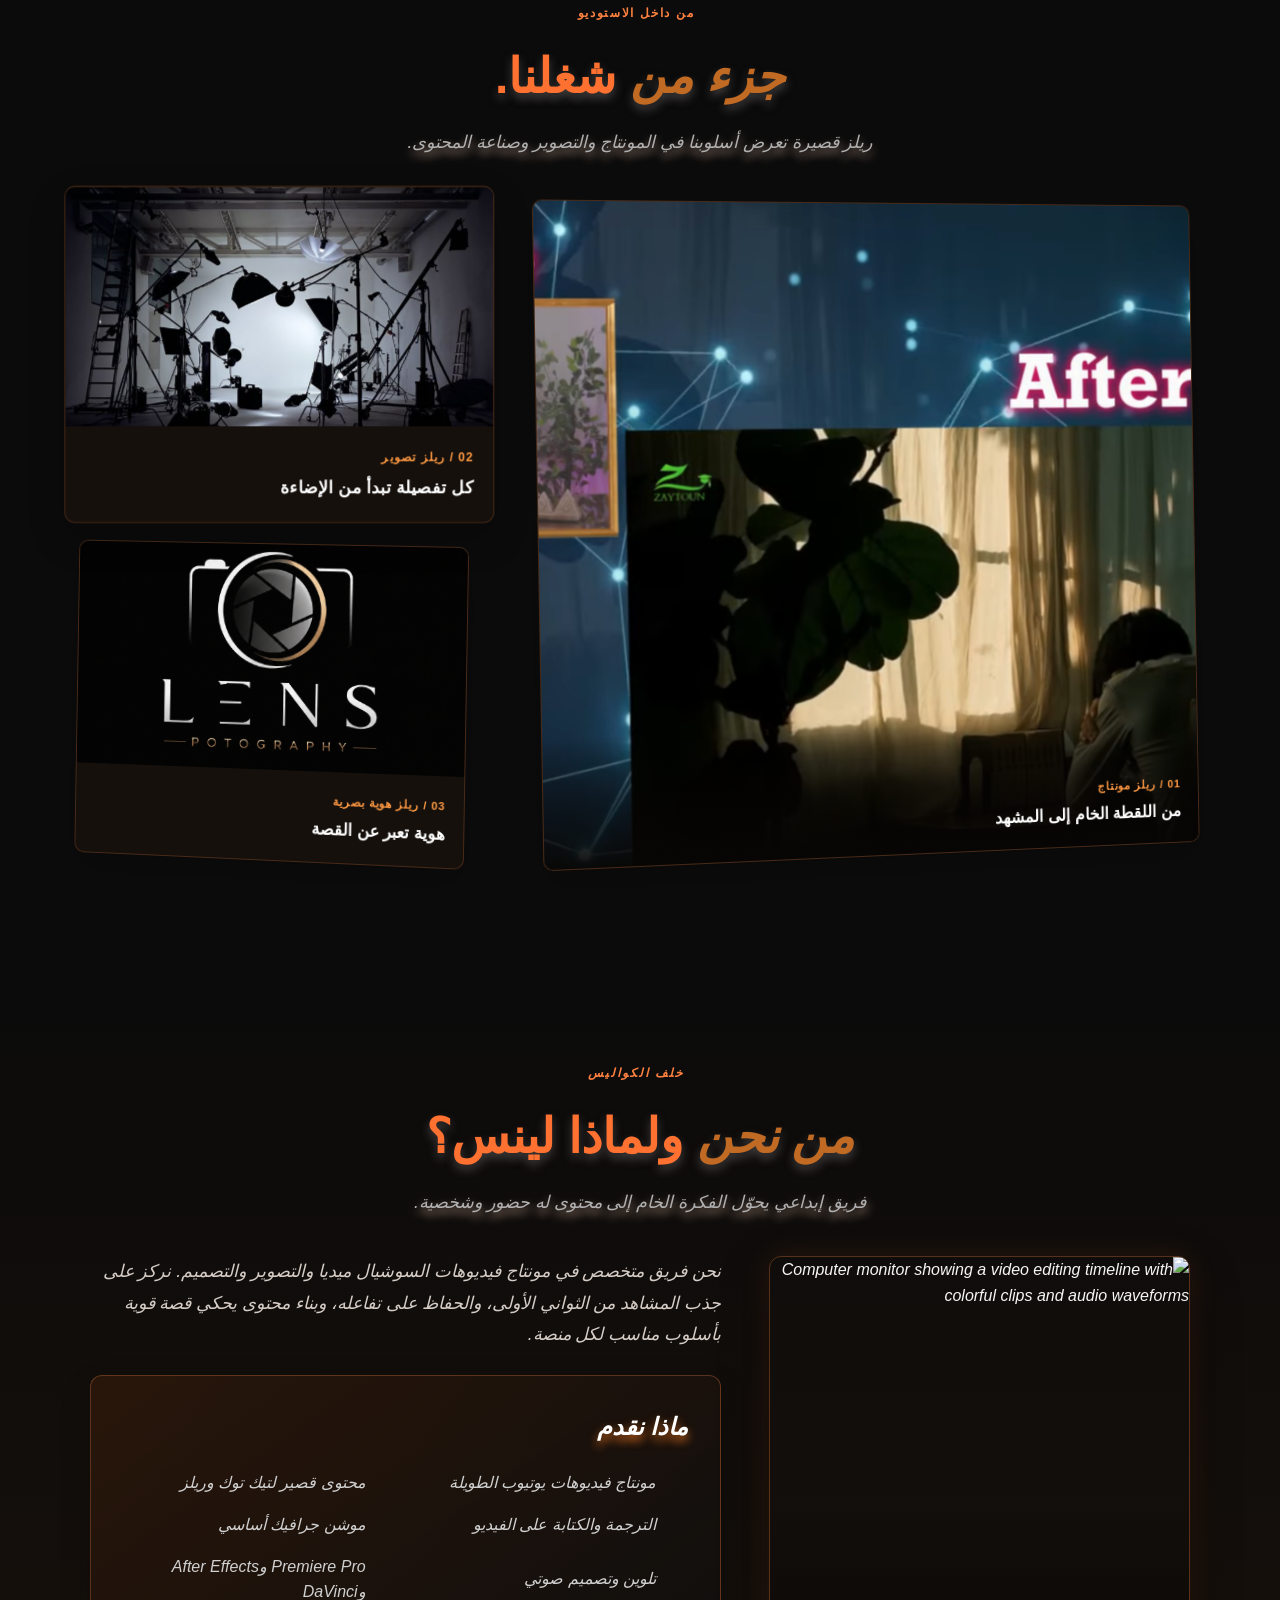
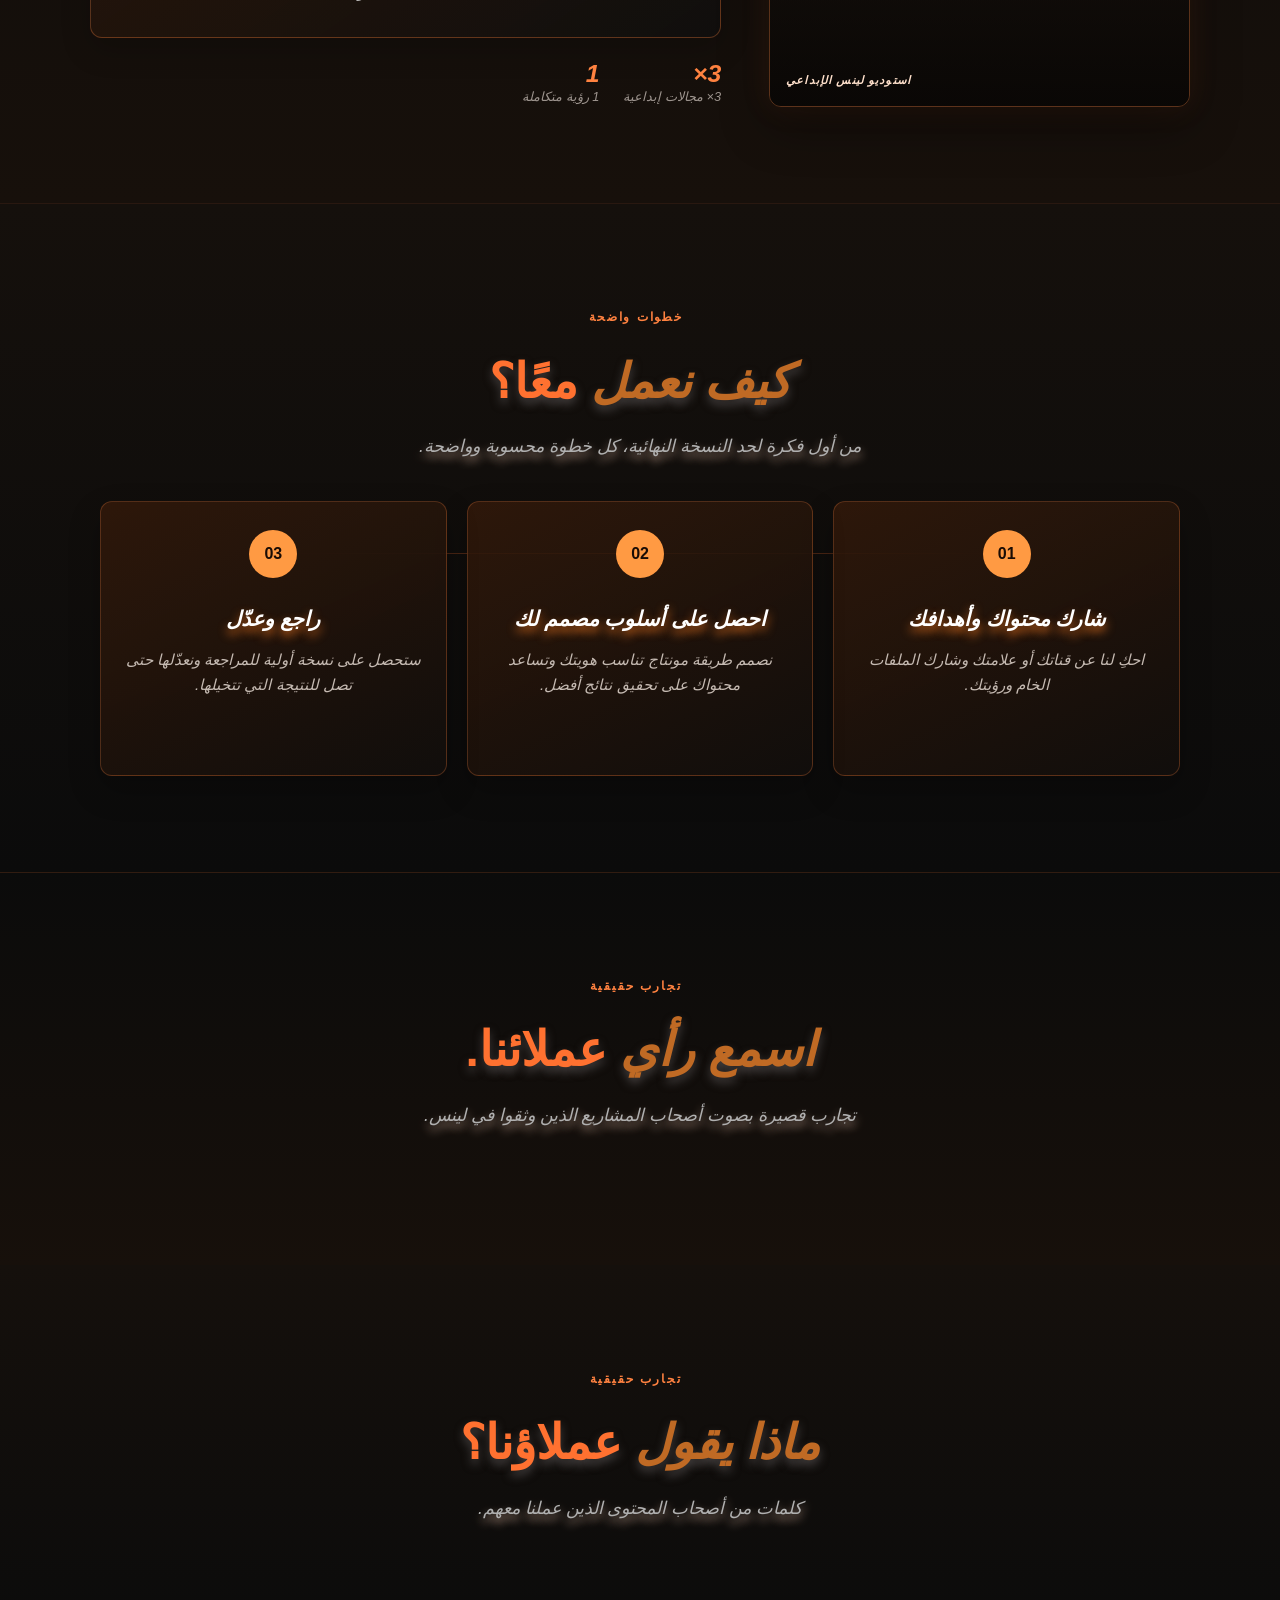
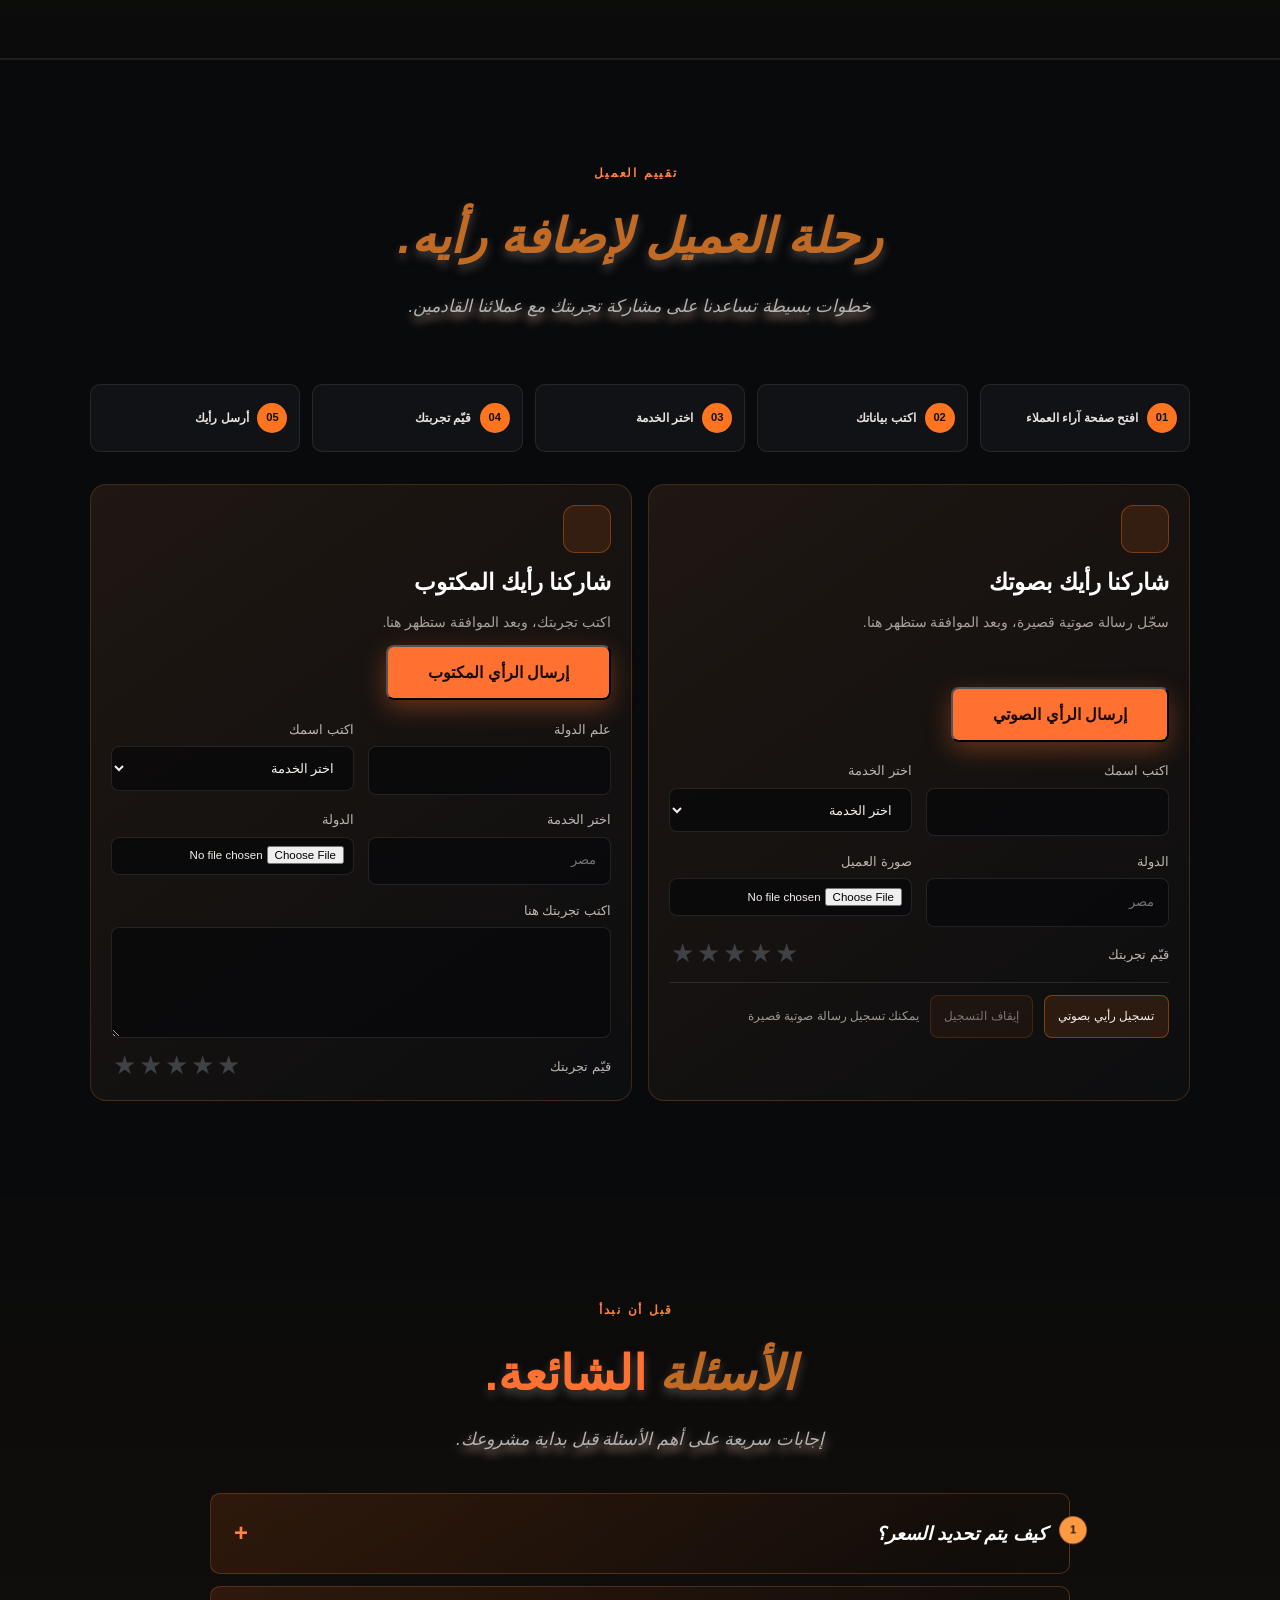
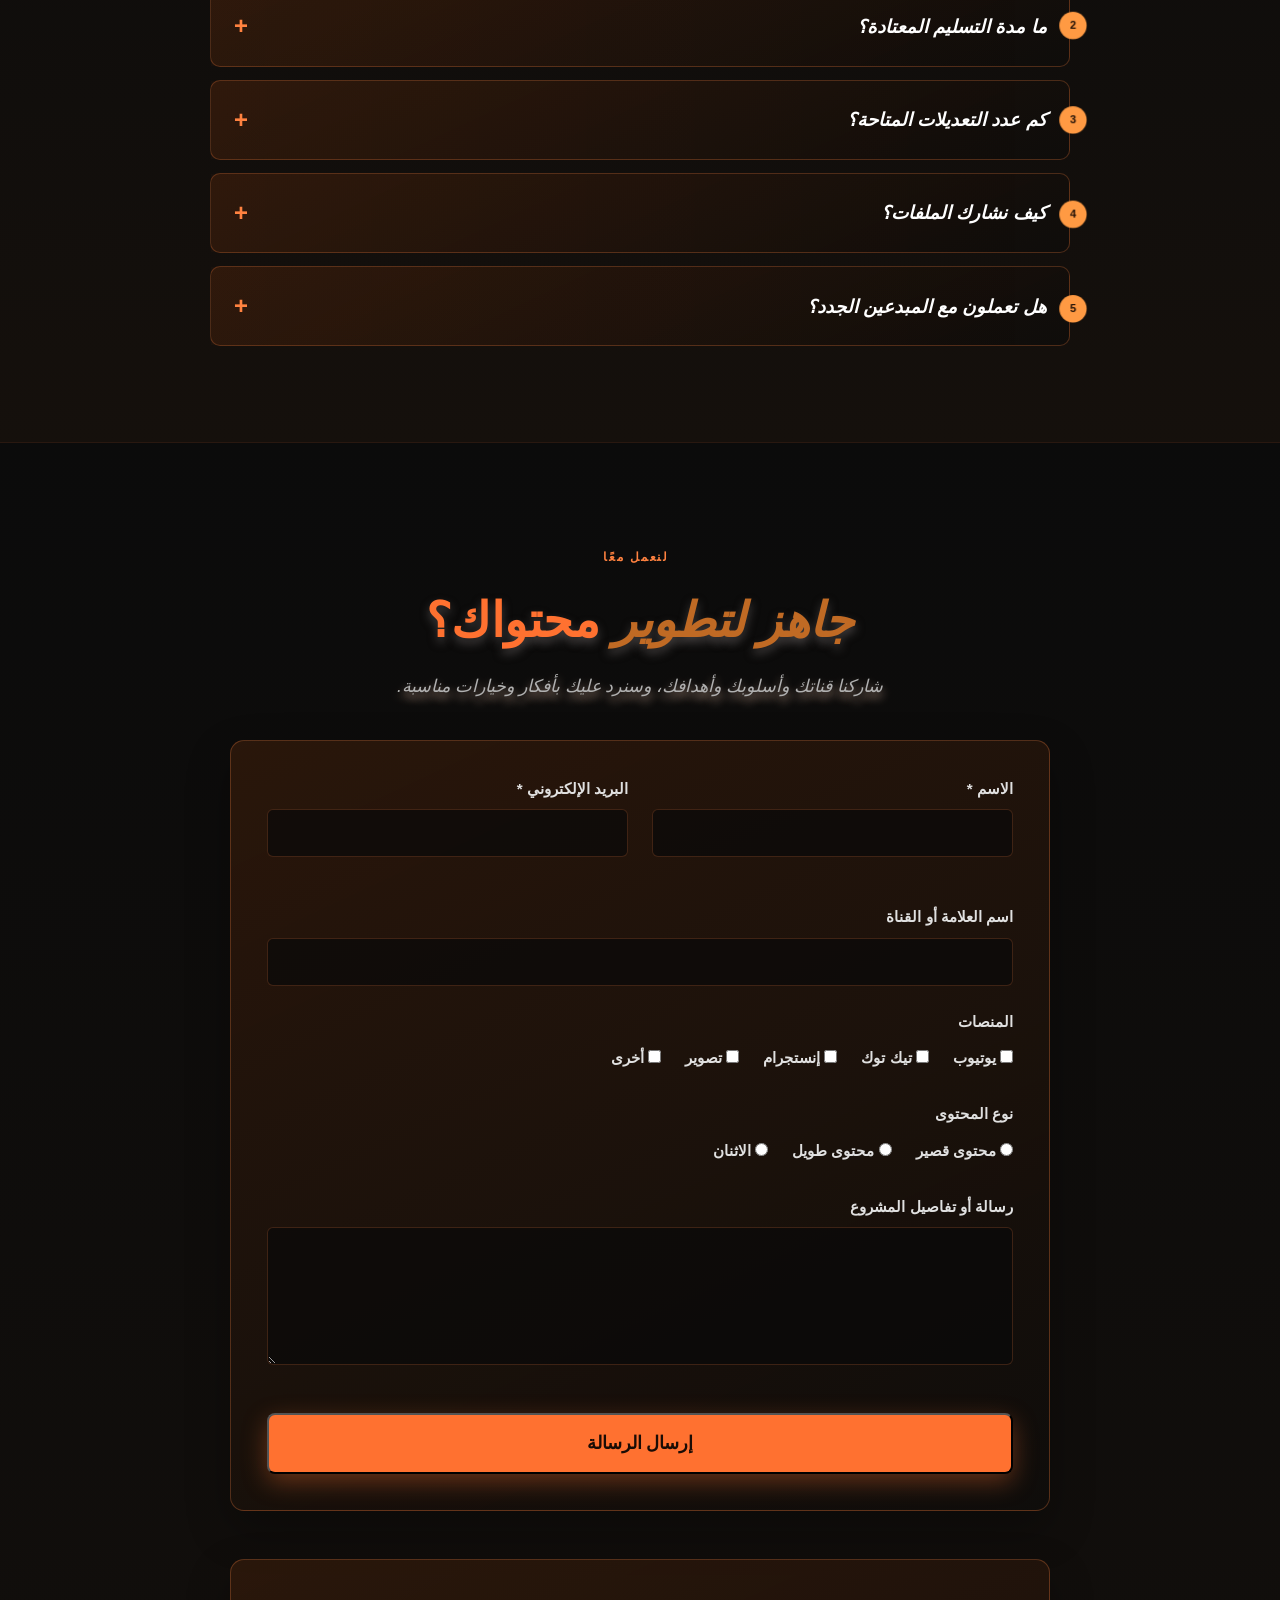
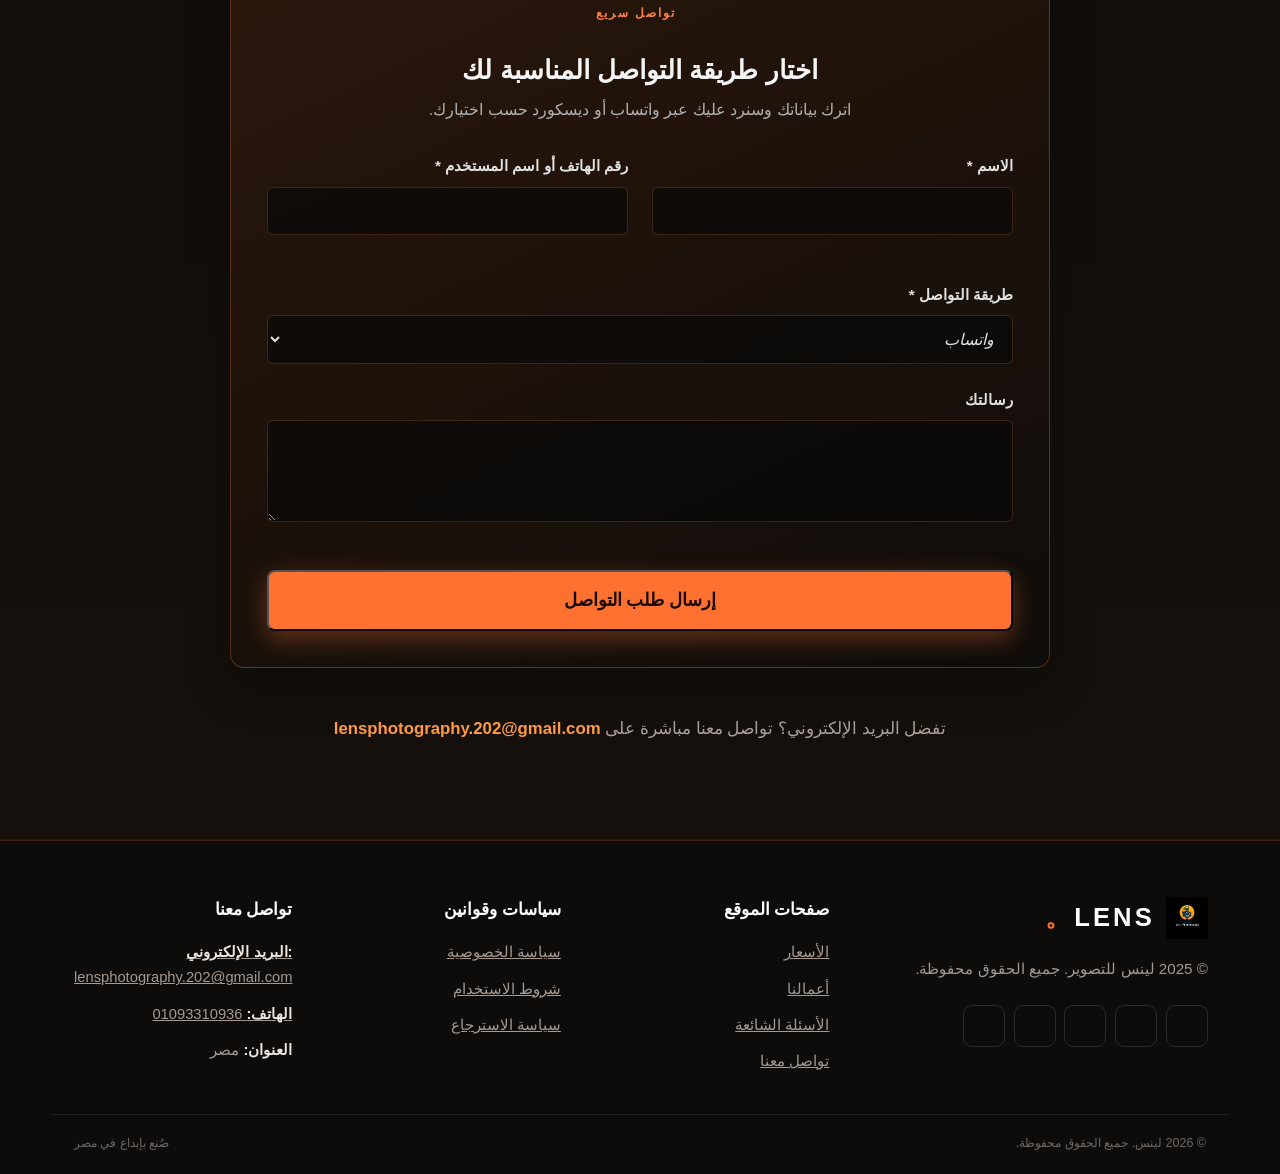
==== commit fbe4f186: "Add files via upload" ====
--- a/index.html
+++ b/index.html
@@ -57,7 +57,7 @@
                 <div class="hero-preview-label">فكرتك <strong>إبداعنا</strong></div>
             </div>
             <button type="button" class="hero-floating-tag hero-floating-tag-one" data-video="photo/portfolio-video.mp4" aria-label="فتح فيديو الأعمال"><i class="fas fa-film"></i> فيديو</button>
-            <button type="button" class="hero-floating-tag hero-floating-tag-two" data-image="Photography/Photo/1.webp" aria-label="فتح صورة من الأعمال"><i class="fas fa-camera"></i> صورة</button>
+            <button type="button" class="hero-floating-tag hero-floating-tag-two" data-image="photo/2.webp" aria-label="فتح صورة من الأعمال"><i class="fas fa-camera"></i> صورة</button>
         </div>
         <div class="hero-content">
             <div class="hero-kicker"><span></span> فيديو • تصميم • تصوير</div>
@@ -134,7 +134,7 @@
     <section id="Reel" class="reel-section">
         <div class="container">
             <div class="reel-heading">
-                <span class="reel-kicker"><i class="fas fa-play"></i> SHOWREEL 2025</span>
+                <span class="reel-kicker" data-home-text="reelKicker"><i class="fas fa-play"></i> SHOWREEL 2025</span>
                 <h2 class="section-title">شاهد إبداعنا <em>في الحركة.</em></h2>
                 <p class="section-subtitle">مختارات سريعة من المونتاج والتصوير والتصميم الذي نصنعه للعلامات والمبدعين.</p>
             </div>
@@ -150,7 +150,7 @@
     <section id="Projects" class="section projects-section">
         <div class="container">
             <div class="projects-heading">
-                <span class="projects-kicker"><i class="fas fa-layer-group"></i> أعمالنا الأخيرة</span>
+                <span class="projects-kicker" data-home-text="projectsKicker"><i class="fas fa-layer-group"></i> أعمالنا الأخيرة</span>
                 <h2 class="section-title">مختارات من <em>أعمالنا.</em></h2>
                 <p class="section-subtitle">مشاريع حقيقية للقنوات والعلامات التجارية والحملات.</p>
             </div>
@@ -211,14 +211,14 @@
                     <p class="package-eyebrow">للمحتوى السريع</p>
                     <h3 class="package-name">البداية</h3>
                     <p class="package-description">باقة مركزة للمبدعين الذين يحتاجون فيديوهات قصيرة مصقولة وجاهزة للنشر.</p>
-                    <div class="package-price">00$<span>لكل مشروع</span></div>
+                    <div class="package-price" data-base-price="100">100$<span>لكل مشروع</span></div>
                     <ul class="package-features">
                         <li><i class="fas fa-check"></i> مونتاج فيديوهات قصيرة</li>
                         <li><i class="fas fa-check"></i> ترجمة وتصميم صوتي</li>
                         <li><i class="fas fa-check"></i> جولتان من التعديلات</li>
                         <li><i class="fas fa-check"></i> تصدير جاهز للمنصة</li>
                     </ul>
-                    <a href="#Contact" class="package-button">اختر البداية <i class="fas fa-arrow-left"></i></a>
+                    <a href="#Contact" class="package-button" data-package-name="البداية" data-package-price="100">اختر البداية <i class="fas fa-arrow-left"></i></a>
                 </article>
 
                 <article class="package-card package-card-featured">
@@ -227,14 +227,14 @@
                     <p class="package-eyebrow">للنمو المستمر</p>
                     <h3 class="package-name">صانع المحتوى</h3>
                     <p class="package-description">سير عمل شهري متكامل للمبدعين الذين يريدون أسلوبًا ثابتًا وسردًا أقوى.</p>
-                    <div class="package-price">00$<span>شهريًا</span></div>
+                    <div class="package-price" data-base-price="250">250$<span>شهريًا</span></div>
                     <ul class="package-features">
                         <li><i class="fas fa-check"></i> مونتاج قصير وطويل</li>
                         <li><i class="fas fa-check"></i> موشن جرافيك وصور مصغرة</li>
                         <li><i class="fas fa-check"></i> توجيه بصري للمحتوى</li>
                         <li><i class="fas fa-check"></i> أولوية في التسليم</li>
                     </ul>
-                    <a href="#Contact" class="package-button">اختر صانع المحتوى <i class="fas fa-arrow-left"></i></a>
+                    <a href="#Contact" class="package-button" data-package-name="صانع المحتوى" data-package-price="250">اختر صانع المحتوى <i class="fas fa-arrow-left"></i></a>
                 </article>
 
                 <article class="package-card">
@@ -242,14 +242,91 @@
                     <p class="package-eyebrow">للعلامات التجارية والحملات</p>
                     <h3 class="package-name">العلامة التجارية</h3>
                     <p class="package-description">شراكة إبداعية مخصصة للعلامات التجارية والحملات وفِرق المحتوى الكبيرة.</p>
-                    <div class="package-price">00$<span>خطة مخصصة</span></div>
+                    <div class="package-price" data-base-price="500">500$<span>خطة مخصصة</span></div>
                     <ul class="package-features">
                         <li><i class="fas fa-check"></i> دعم إبداعي متكامل</li>
                         <li><i class="fas fa-check"></i> باقات محتوى للحملات</li>
                         <li><i class="fas fa-check"></i> خيارات تصوير وتصميم</li>
                         <li><i class="fas fa-check"></i> سير عمل مخصص للمشروع</li>
                     </ul>
-                    <a href="#Contact" class="package-button">اختر العلامة التجارية <i class="fas fa-arrow-left"></i></a>
+                    <a href="#Contact" class="package-button" data-package-name="العلامة التجارية" data-package-price="500">اختر العلامة التجارية <i class="fas fa-arrow-left"></i></a>
+                </article>
+            </div>
+            <div class="packages-actions">
+                <a href="offers.html" class="packages-all-button">عرض جميع العروض <i class="fas fa-arrow-left"></i></a>
+            </div>
+        </div>
+    </section>
+
+    <section class="coupon-redeem-section" id="coupon-redeem" aria-labelledby="coupon-redeem-title">
+        <div class="coupon-redeem-inner">
+            <div class="coupon-redeem-icon"><i class="fas fa-ticket"></i></div>
+            <div class="coupon-redeem-copy">
+                <span data-home-text="couponKicker">كود الهدية</span>
+                <h2 id="coupon-redeem-title" data-home-text="couponTitle">استخدم كود الخصم</h2>
+                <p data-home-text="couponDescription">استخدم الكود الظاهر داخل بوكس الهدية واحصل على خصمك فورًا.</p>
+            </div>
+            <div class="coupon-countdown" aria-label="المدة المتبقية للعرض">
+                <div><strong id="coupon-days">30</strong><span>يوم</span></div><i>:</i><div><strong id="coupon-hours">00</strong><span>ساعة</span></div><i>:</i><div><strong id="coupon-minutes">00</strong><span>دقيقة</span></div><i>:</i><div><strong id="coupon-seconds">00</strong><span>ثانية</span></div>
+            </div>
+            <div class="coupon-progress" aria-hidden="true"><span></span></div>
+            <div class="coupon-redeem-form">
+                <label for="coupon-entry-input" data-home-text="couponLabel">كود الخصم</label>
+                <div class="coupon-redeem-row">
+                    <input type="text" id="coupon-entry-input" placeholder="LENS10-AB12" autocomplete="off">
+                    <button type="button" id="apply-coupon" data-home-text="couponButton">استخدم الكود</button>
+                </div>
+                <span id="coupon-entry-status" role="status" aria-live="polite"></span>
+            </div>
+        </div>
+    </section>
+
+    
+
+    <!-- Work Showcase Section -->
+    <section id="WorkShowcase" class="section work-showcase-section">
+        <div class="container">
+            <div class="work-showcase-heading">
+                <span class="work-showcase-kicker"><i class="fas fa-film"></i> من داخل الاستوديو</span>
+                <h2 class="section-title">جزء من <em>شغلنا.</em></h2>
+                <p class="section-subtitle">ريلز قصيرة تعرض أسلوبنا في المونتاج والتصوير وصناعة المحتوى.</p>
+            </div>
+            <div class="work-showcase-grid">
+                <article class="work-showcase-card work-showcase-card-wide">
+                    <button type="button" class="work-showcase-image" data-video="photo/reel-01.mp4" aria-label="فتح ريلز المونتاج">
+                        <video class="work-showcase-video" muted loop autoplay playsinline preload="metadata" poster="photo/Screenshot 2025-11-21 181821.png">
+                            <source src="photo/reel-01.mp4" type="video/mp4">
+                        </video>
+                        <span class="work-showcase-overlay"><i class="fas fa-play"></i> شاهد الريلز</span>
+                    </button>
+                    <div class="work-showcase-info">
+                        <span>01 / ريلز مونتاج</span>
+                        <h3>من اللقطة الخام إلى المشهد</h3>
+                    </div>
+                </article>
+                <article class="work-showcase-card">
+                    <button type="button" class="work-showcase-image" data-video="photo/reel-02.mp4" aria-label="فتح ريلز التصوير">
+                        <video class="work-showcase-video" muted loop autoplay playsinline preload="metadata" poster="photo/bac.hero.jpg">
+                            <source src="photo/reel-02.mp4" type="video/mp4">
+                        </video>
+                        <span class="work-showcase-overlay"><i class="fas fa-play"></i> شاهد الريلز</span>
+                    </button>
+                    <div class="work-showcase-info">
+                        <span>02 / ريلز تصوير</span>
+                        <h3>كل تفصيلة تبدأ من الإضاءة</h3>
+                    </div>
+                </article>
+                <article class="work-showcase-card">
+                    <button type="button" class="work-showcase-image" data-video="photo/reel-03.mp4" aria-label="فتح ريلز الهوية البصرية">
+                        <video class="work-showcase-video" muted loop autoplay playsinline preload="metadata" poster="photo/ChatGPT Image Aug 22, 2026, 02_18_39 AM.png">
+                            <source src="photo/reel-03.mp4" type="video/mp4">
+                        </video>
+                        <span class="work-showcase-overlay"><i class="fas fa-play"></i> شاهد الريلز</span>
+                    </button>
+                    <div class="work-showcase-info">
+                        <span>03 / ريلز هوية بصرية</span>
+                        <h3>هوية تعبر عن القصة</h3>
+                    </div>
                 </article>
             </div>
         </div>
@@ -317,7 +394,7 @@
 
     <!-- Testimonials Section -->    <section class="section audio-testimonials-section" aria-labelledby="audio-testimonials-title">
         <div class="container">
-            <div class="testimonials-heading"><span class="testimonials-kicker"><i class="fas fa-microphone-lines"></i> آراء بالصوت</span><h2 id="audio-testimonials-title" class="section-title">اسمع رأي <em>عملائنا.</em></h2><p class="section-subtitle">تجارب قصيرة بصوت أصحاب المشاريع الذين وثقوا في لينس.</p></div>
+            <div class="testimonials-heading"><span class="testimonials-kicker" data-home-text="audioReviewKicker"><i class="fas fa-microphone-lines"></i> آراء بالصوت</span><h2 id="audio-testimonials-title" class="section-title" data-home-html="audioReviewTitle">اسمع رأي <em>عملائنا.</em></h2><p class="section-subtitle" data-home-text="audioReviewSubtitle">تجارب قصيرة بصوت أصحاب المشاريع الذين وثقوا في لينس.</p></div>
             <div class="audio-testimonials-grid"><!-- Firebase approved audio reviews render here. --></div>
         </div>
     </section>    <section id="Testimonials" class="section testimonials-section">
@@ -328,15 +405,15 @@
     </section>
     <section id="ClientReview" class="section review-journey-section" aria-labelledby="review-journey-title">
         <div class="container">
-            <div class="review-journey-heading"><span class="testimonials-kicker"><i class="fas fa-sparkles"></i> تقييم العميل</span><h2 id="review-journey-title" class="section-title">رحلة العميل <em>لإضافة رأيه.</em></h2><p class="section-subtitle">خطوات بسيطة تساعدنا على مشاركة تجربتك مع عملائنا القادمين.</p></div>
-            <div class="review-steps"><div class="review-step"><span>01</span><strong>افتح صفحة آراء العملاء</strong></div><div class="review-step"><span>02</span><strong>اكتب بياناتك</strong></div><div class="review-step"><span>03</span><strong>اختر الخدمة</strong></div><div class="review-step"><span>04</span><strong>قيّم تجربتك</strong></div><div class="review-step"><span>05</span><strong>أرسل رأيك</strong></div></div>
+            <div class="review-journey-heading"><span class="testimonials-kicker" data-home-text="reviewKicker"><i class="fas fa-sparkles"></i> تقييم العميل</span><h2 id="review-journey-title" class="section-title" data-home-html="reviewJourneyTitle">رحلة العميل <em>لإضافة رأيه.</em></h2><p class="section-subtitle" data-home-text="reviewJourneySubtitle">خطوات بسيطة تساعدنا على مشاركة تجربتك مع عملائنا القادمين.</p></div>
+            <div class="review-steps"><div class="review-step"><span>01</span><strong data-home-list="reviewSteps" data-home-index="0">افتح صفحة آراء العملاء</strong></div><div class="review-step"><span>02</span><strong data-home-list="reviewSteps" data-home-index="1">اكتب بياناتك</strong></div><div class="review-step"><span>03</span><strong data-home-list="reviewSteps" data-home-index="2">اختر الخدمة</strong></div><div class="review-step"><span>04</span><strong data-home-list="reviewSteps" data-home-index="3">قيّم تجربتك</strong></div><div class="review-step"><span>05</span><strong data-home-list="reviewSteps" data-home-index="4">أرسل رأيك</strong></div></div>
             <div class="review-forms-grid">
                 <form class="review-form review-form-audio" id="audio-client-review-form">
-                    <div class="review-form-intro"><span class="review-form-icon"><i class="fas fa-microphone"></i></span><h3>شاركنا رأيك بصوتك</h3><p>سجّل رسالة صوتية قصيرة، وبعد الموافقة ستظهر هنا.</p><button type="submit" class="btn btn-primary">إرسال الرأي الصوتي <i class="fas fa-paper-plane"></i></button></div>
+                    <div class="review-form-intro"><span class="review-form-icon"><i class="fas fa-microphone"></i></span><h3 data-home-text="audioFormTitle">شاركنا رأيك بصوتك</h3><p data-home-text="audioFormDescription">سجّل رسالة صوتية قصيرة، وبعد الموافقة ستظهر هنا.</p><button type="submit" class="btn btn-primary" data-home-text="audioFormButton">إرسال الرأي الصوتي <i class="fas fa-paper-plane"></i></button></div>
                     <div class="review-form-fields"><div class="review-form-row"><label>اكتب اسمك<input type="text" name="review-name" required></label><label>اختر الخدمة<select name="review-service" required><option value="">اختر الخدمة</option><option>مونتاج فيديو</option><option>تصوير</option><option>تصميم</option></select></label></div><div class="review-form-row"><label>الدولة<input type="text" name="review-country" placeholder="مصر" required></label><label>علم الدولة<input type="file" name="review-image" accept="image/png,image/jpeg,image/webp"></label></div><div class="review-rating"><span>قيّم تجربتك</span><div><button type="button">★</button><button type="button">★</button><button type="button">★</button><button type="button">★</button><button type="button">★</button></div></div><div class="review-recorder"><button type="button" class="review-record-button"><i class="fas fa-microphone"></i> تسجيل رأيي بصوتي</button><button type="button" class="review-stop-button" disabled><i class="fas fa-stop"></i> إيقاف التسجيل</button><span class="review-recording-status">يمكنك تسجيل رسالة صوتية قصيرة</span><audio class="review-audio-preview" controls hidden></audio></div></div>
                 </form>
                 <form class="review-form review-form-written" id="written-client-review-form">
-                    <div class="review-form-intro"><span class="review-form-icon"><i class="fas fa-pen"></i></span><h3>شاركنا رأيك المكتوب</h3><p>اكتب تجربتك، وبعد الموافقة ستظهر هنا.</p><button type="submit" class="btn btn-primary">إرسال الرأي المكتوب <i class="fas fa-paper-plane"></i></button></div>
+                    <div class="review-form-intro"><span class="review-form-icon"><i class="fas fa-pen"></i></span><h3 data-home-text="writtenFormTitle">شاركنا رأيك المكتوب</h3><p data-home-text="writtenFormDescription">اكتب تجربتك، وبعد الموافقة ستظهر هنا.</p><button type="submit" class="btn btn-primary" data-home-text="writtenFormButton">إرسال الرأي المكتوب <i class="fas fa-paper-plane"></i></button></div>
                     <div class="review-form-fields"><div class="review-form-row"><label>اكتب اسمك<input type="text" name="review-name" required></label><label>اختر الخدمة<select name="review-service" required><option value="">اختر الخدمة</option><option>مونتاج فيديو</option><option>تصوير</option><option>تصميم</option></select></label></div><div class="review-form-row"><label>الدولة<input type="text" name="review-country" placeholder="مصر" required></label><label>علم الدولة<input type="file" name="review-image" accept="image/png,image/jpeg,image/webp"></label></div><label>اكتب تجربتك هنا<textarea name="review-message" rows="4" required></textarea></label><div class="review-rating"><span>قيّم تجربتك</span><div><button type="button">★</button><button type="button">★</button><button type="button">★</button><button type="button">★</button><button type="button">★</button></div></div></div>
                 </form>
             </div>
@@ -400,6 +477,10 @@
             </div>
 
             <form id="project-contact-form" class="contact-form">
+                <input type="hidden" name="packageName" id="project-package-name">
+                <input type="hidden" name="packagePrice" id="project-package-price">
+                <input type="hidden" name="discountPercent" id="project-discount-percent">
+                <input type="hidden" name="couponCode" id="project-coupon-code">
                 <div class="form-row">
                     <div class="form-group">
                         <label for="name">الاسم *</label>
@@ -469,33 +550,37 @@
             </form>
 
             <form id="quick-contact-form" class="contact-form quick-contact-form" data-whatsapp-number="201093310936">
+                <input type="hidden" name="packageName" id="quick-package-name">
+                <input type="hidden" name="packagePrice" id="quick-package-price">
+                <input type="hidden" name="discountPercent" id="quick-discount-percent">
+                <input type="hidden" name="couponCode" id="quick-coupon-code">
                 <div class="quick-contact-heading">
-                    <span class="contact-kicker"><i class="fas fa-comments"></i> تواصل سريع</span>
-                    <h3>اختار طريقة التواصل المناسبة لك</h3>
-                    <p>اترك بياناتك وسنرد عليك عبر واتساب أو ديسكورد حسب اختيارك.</p>
+                    <span class="contact-kicker" data-home-text="quickKicker"><i class="fas fa-comments"></i> تواصل سريع</span>
+                    <h3 data-home-text="quickTitle">اختار طريقة التواصل المناسبة لك</h3>
+                    <p data-home-text="quickDescription">اترك بياناتك وسنرد عليك عبر واتساب أو ديسكورد حسب اختيارك.</p>
                 </div>
                 <div class="form-row">
                     <div class="form-group">
-                        <label for="quick-name">الاسم *</label>
+                        <label for="quick-name" data-home-text="quickName">الاسم *</label>
                         <input type="text" id="quick-name" name="quick-name" required>
                     </div>
                     <div class="form-group">
-                        <label for="quick-contact">رقم الهاتف أو اسم المستخدم *</label>
+                        <label for="quick-contact" data-home-text="quickContact">رقم الهاتف أو اسم المستخدم *</label>
                         <input type="text" id="quick-contact" name="quick-contact" required>
                     </div>
                 </div>
                 <div class="form-group">
-                    <label for="preferred-channel">طريقة التواصل *</label>
+                    <label for="preferred-channel" data-home-text="quickChannel">طريقة التواصل *</label>
                     <select id="preferred-channel" name="preferred-channel" required>
                         <option value="واتساب">واتساب</option>
                         <option value="ديسكورد">ديسكورد</option>
                     </select>
                 </div>
                 <div class="form-group">
-                    <label for="quick-message">رسالتك</label>
+                    <label for="quick-message" data-home-text="quickMessage">رسالتك</label>
                     <textarea id="quick-message" name="quick-message" rows="4"></textarea>
                 </div>
-                <button type="submit" class="btn btn-primary btn-submit">إرسال طلب التواصل</button>
+                <button type="submit" class="btn btn-primary btn-submit" data-home-text="quickSubmit">إرسال طلب التواصل</button>
             </form>
 
             <div class="contact-direct">
@@ -545,7 +630,7 @@
     <aside class="support-chat" id="support-chat" aria-label="الدعم الفني">
         <button class="support-chat-toggle" id="support-chat-toggle" type="button" aria-expanded="false" aria-controls="support-chat-panel">
             <i class="fas fa-headset"></i>
-            <span>دعم فني</span>
+            <span data-chat-text="toggle">دعم فني</span>
         </button>
         <div class="support-chat-panel" id="support-chat-panel" aria-hidden="true" onsubmit="return false;">
             <div class="support-chat-header">
@@ -553,7 +638,7 @@
                     <strong data-chat-text="header">دردشة الدعم</strong>
                     <span><i class="fas fa-circle"></i> <span data-chat-text="online">نحن هنا لمساعدتك</span> <b class="support-chat-unread" id="support-chat-unread">0</b></span>
                 </div>
-                <button id="support-chat-close" type="button" aria-label="إغلاق الدعم الفني">&times;</button>
+                <button id="support-chat-close" type="button" aria-label="إغلاق الدعم الفني" data-chat-label="close">&times;</button>
             </div>
             <div class="support-chat-step support-chat-welcome is-active" data-chat-step="welcome">
                 <div class="support-chat-step-icon"><i class="fas fa-comments"></i></div>
@@ -615,6 +700,24 @@
         </div>
     </aside>
 
+    <aside class="discount-gift" id="discount-gift" aria-label="هدية خصم">
+        <button class="discount-gift-trigger" id="discount-gift-trigger" type="button" aria-expanded="false" aria-controls="discount-gift-panel">
+            <span class="discount-gift-ribbon" aria-hidden="true"></span>
+            <i class="fas fa-gift" aria-hidden="true"></i>
+            <span class="discount-gift-label" data-home-text="giftLabel">هدية لك</span>
+        </button>
+        <div class="discount-gift-panel" id="discount-gift-panel" aria-hidden="true">
+            <button class="discount-gift-close" id="discount-gift-close" type="button" aria-label="إغلاق الهدية">&times;</button>
+            <i class="fas fa-sparkles discount-gift-sparkle" aria-hidden="true"></i>
+            <p class="discount-gift-kicker" data-home-text="discountGiftKicker">مفاجأة من لينس</p>
+            <h2 data-home-text="discountGiftTitle">خصمك وصل!</h2>
+            <p class="discount-gift-copy" data-home-text="discountGiftCopy">استخدم الكود عند حجز مشروعك القادم</p>
+            <strong class="discount-gift-percent" id="discount-gift-percent">--%</strong>
+            <div class="discount-gift-code-row"><code id="discount-gift-code">LENS-XXXX</code><button type="button" id="discount-gift-copy" aria-label="نسخ كود الخصم" title="نسخ الكود"><i class="fas fa-copy" aria-hidden="true"></i></button></div>
+            <span class="discount-gift-copy-status" id="discount-gift-copy-status" role="status" aria-live="polite"></span>
+        </div>
+    </aside>
+
 <script src="script.js?v=20260825-reviews-2"></script>
 <script type="module" src="firebase-forms.js?v=20260825-split-review-sources-1"></script>
 
--- a/style.css
+++ b/style.css
@@ -922,6 +922,105 @@
     color: #1b1008;
     background: #ff9a43;
 }
+
+/* Work Showcase Section */
+
+.work-showcase-section {
+    position: relative;
+    background: #0b0b0b;
+    border-top: 1px solid rgba(255, 132, 64, 0.12);
+}
+
+.work-showcase-heading {
+    max-width: 720px;
+    margin: 0 auto 2.5rem;
+    text-align: center;
+}
+
+.work-showcase-kicker {
+    display: inline-flex;
+    align-items: center;
+    gap: 0.5rem;
+    margin-bottom: 1rem;
+    color: #ff8240;
+    font-size: 0.75rem;
+    font-weight: 800;
+    letter-spacing: 0.14em;
+}
+
+.work-showcase-heading .section-title { margin-bottom: 0.75rem; }
+.work-showcase-heading .section-title em { color: #ff7130; font-style: normal; }
+.work-showcase-heading .section-subtitle { max-width: 600px; margin: 0 auto; }
+
+.work-showcase-grid {
+    display: grid;
+    grid-template-columns: 1.25fr 0.75fr;
+    grid-template-rows: repeat(2, minmax(220px, auto));
+    gap: 1.25rem;
+    max-width: 1120px;
+    margin: 0 auto;
+}
+
+.work-showcase-card {
+    position: relative;
+    min-width: 0;
+    overflow: hidden;
+    background: #15100c;
+    border: 1px solid rgba(255, 132, 64, 0.22);
+    border-radius: 10px;
+    box-shadow: 0 14px 35px rgba(0, 0, 0, 0.24);
+    transition: transform 0.35s ease, border-color 0.35s ease;
+}
+
+.work-showcase-card-wide { grid-row: span 2; }
+.work-showcase-card:hover { transform: translateY(-7px); border-color: rgba(255, 154, 67, 0.72); }
+
+.work-showcase-image {
+    position: relative;
+    display: block;
+    width: 100%;
+    height: 230px;
+    padding: 0;
+    overflow: hidden;
+    border: 0;
+    cursor: pointer;
+    background: #090909;
+}
+
+.work-showcase-card-wide .work-showcase-image { height: 100%; min-height: 470px; }
+.work-showcase-image img,
+.work-showcase-video { width: 100%; height: 100%; object-fit: cover; transition: transform 0.5s ease, filter 0.5s ease; }
+.work-showcase-card-wide .work-showcase-image img,
+.work-showcase-card-wide .work-showcase-video { object-position: center; }
+.work-showcase-card:hover .work-showcase-image img,
+.work-showcase-card:hover .work-showcase-video { transform: scale(1.06); filter: saturate(1.1); }
+
+.work-showcase-overlay {
+    position: absolute;
+    right: 1rem;
+    bottom: 1rem;
+    display: inline-flex;
+    align-items: center;
+    gap: 0.5rem;
+    padding: 0.55rem 0.8rem;
+    color: #fff;
+    background: rgba(11, 11, 11, 0.78);
+    border: 1px solid rgba(255, 154, 67, 0.55);
+    border-radius: 6px;
+    font-size: 0.8rem;
+    font-weight: 700;
+    opacity: 0;
+    transform: translateY(8px);
+    transition: opacity 0.3s ease, transform 0.3s ease;
+}
+
+.work-showcase-card:hover .work-showcase-overlay,
+.work-showcase-image:focus-visible .work-showcase-overlay { opacity: 1; transform: translateY(0); }
+
+.work-showcase-info { padding: 1rem 1.15rem 1.15rem; }
+.work-showcase-card-wide .work-showcase-info { position: absolute; right: 0; bottom: 0; left: 0; background: linear-gradient(transparent, rgba(8, 6, 4, 0.95)); padding-top: 3.5rem; }
+.work-showcase-info span { color: #ff9a43; font-size: 0.72rem; font-weight: 800; letter-spacing: 0.08em; }
+.work-showcase-info h3 { margin-top: 0.3rem; color: #fff; font-size: 1.05rem; }
 
 
 /* About Section */
@@ -2302,6 +2401,15 @@
 .review-recorder audio { width: 100%; height: 34px; }
 
 @media (max-width: 768px) {
+    .work-showcase-grid { grid-template-columns: 1fr; grid-template-rows: none; gap: 1rem; }
+    .work-showcase-card-wide { grid-row: auto; }
+    .work-showcase-image,
+    .work-showcase-card-wide .work-showcase-image { height: 235px; min-height: 0; }
+    .work-showcase-card-wide .work-showcase-info { position: static; padding: 1rem 1.15rem 1.15rem; background: #15100c; }
+    .work-showcase-overlay { opacity: 1; transform: none; }
+}
+
+@media (max-width: 768px) {
     .process-grid::before { top: 3.1rem; right: 50%; bottom: 3.1rem; left: auto; width: 1px; height: auto; background: linear-gradient(180deg, transparent, rgba(255, 113, 48, 0.5), transparent); }
     .process-step { min-height: 0; }
     .audio-testimonials-grid { grid-template-columns: 1fr; }
@@ -2352,6 +2460,40 @@
 .package-card.package-reveal.is-visible:hover { transform: translateY(-14px) translateX(34px) rotateY(8deg) rotateZ(-2deg) scale(0.96); }
 .package-card.package-reveal.is-visible:nth-child(2):hover { transform: translateY(-16px) translateZ(42px) scale(1.06); }
 .package-card.package-reveal.is-visible:nth-child(3):hover { transform: translateY(-14px) translateX(-34px) rotateY(-8deg) rotateZ(2deg) scale(0.96); }
+
+/* 3D work showcase */
+.work-showcase-section { overflow: hidden; }
+.work-showcase-grid { perspective: 1500px; }
+.work-showcase-card { transform-style: preserve-3d; transition: transform 0.55s cubic-bezier(0.2, 0.75, 0.25, 1), border-color 0.35s ease, box-shadow 0.35s ease; }
+.work-showcase-card-wide { transform: translateX(18px) rotateY(7deg) rotateZ(-1deg) scale(0.98); }
+.work-showcase-card:nth-child(2) { z-index: 2; transform: translateZ(30px) scale(1.02); }
+.work-showcase-card:nth-child(3) { transform: translateX(-18px) rotateY(-7deg) rotateZ(1deg) scale(0.98); }
+.work-showcase-card:hover { transform: translateY(-12px) translateZ(20px) rotateY(0) rotateZ(0) scale(1.01); box-shadow: 0 22px 48px rgba(226, 97, 22, 0.26); }
+
+.packages-actions { display: flex; justify-content: center; margin-top: 0.25rem; }
+.packages-all-button { display: inline-flex; align-items: center; gap: 0.65rem; padding: 0.9rem 1.35rem; color: #1b1008; background: #ff9a43; border: 1px solid #ffb46f; border-radius: 8px; text-decoration: none; font-weight: 800; box-shadow: 0 10px 28px rgba(226, 97, 22, 0.2); transition: transform 0.3s ease, gap 0.3s ease, background 0.3s ease; }
+.packages-all-button:hover { gap: 0.9rem; transform: translateY(-4px); background: #ffb46f; }
+
+/* Offers page */
+.offers-page { min-height: 100vh; background: linear-gradient(180deg, #0b0b0b 0%, #17100b 100%); }
+.offers-page .nav { position: relative; }
+.offers-hero { max-width: 850px; margin: 0 auto; padding: 5rem 2rem 2rem; text-align: center; }
+.offers-kicker { display: inline-flex; align-items: center; gap: 0.5rem; margin-bottom: 1rem; color: #ff8240; font-size: 0.75rem; font-weight: 800; letter-spacing: 0.14em; }
+.offers-hero h1 { margin-bottom: 0.85rem; color: #fff; font-size: clamp(2rem, 5vw, 3.6rem); line-height: 1.15; }
+.offers-hero h1 em { color: #ff7130; font-style: normal; }
+.offers-hero p { max-width: 650px; margin: 0 auto; color: #bdb2ab; font-size: 1.05rem; }
+.offers-grid { display: grid; grid-template-columns: repeat(3, minmax(0, 1fr)); gap: 1.25rem; max-width: 1120px; margin: 0 auto; padding: 1rem 2rem 4rem; }
+.offers-grid .package-card { min-height: 410px; }
+.offers-grid .package-card:hover { transform: translateY(-10px) rotateX(2deg) scale(1.015); }
+.offers-back { display: flex; justify-content: center; padding: 0 2rem 4rem; }
+.offers-back a { color: #ff9a43; text-decoration: none; font-weight: 800; transition: color 0.25s ease; }
+.offers-back a:hover { color: #fff; }
+
+@media (max-width: 900px) {
+    .offers-grid { grid-template-columns: 1fr; max-width: 620px; }
+    .offers-grid .package-card,
+    .offers-grid .package-card:hover { min-height: 0; transform: none; }
+}
 
 @media (max-width: 900px) {
     .packages-grid { grid-template-columns: 1fr; gap: 1rem; padding-right: 0; padding-left: 0; }
@@ -2367,6 +2509,10 @@
     .package-card.package-reveal.is-visible:hover,
     .package-card.package-reveal.is-visible:nth-child(2):hover,
     .package-card.package-reveal.is-visible:nth-child(3):hover { transform: translateY(-7px) scale(1.01); }
+    .work-showcase-card-wide,
+    .work-showcase-card:nth-child(2),
+    .work-showcase-card:nth-child(3),
+    .work-showcase-card:hover { transform: none; }
 }
 
 @media (prefers-reduced-motion: reduce) and (min-width: 901px) {
@@ -2525,4 +2671,254 @@
     margin-top: .35rem;
     color: inherit;
     font-size: .65rem;
+}
+
+.discount-gift {
+    position: fixed;
+    left: 1.5rem;
+    bottom: 1.5rem;
+    z-index: 1499;
+    direction: rtl;
+}
+
+.discount-gift-trigger {
+    position: relative;
+    display: grid;
+    width: 74px;
+    height: 74px;
+    place-items: center;
+    color: #261006;
+    background: linear-gradient(145deg, #ffd27e, #ff7130);
+    border: 2px solid #ffe0a3;
+    border-radius: 20px 20px 24px 24px;
+    box-shadow: 0 14px 35px rgba(255, 113, 48, .38);
+    cursor: pointer;
+    font-size: 2rem;
+    animation: discount-gift-float 2.8s ease-in-out infinite;
+}
+
+.discount-gift-trigger::before {
+    position: absolute;
+    top: -8px;
+    width: 82px;
+    height: 18px;
+    border: 2px solid #ffe0a3;
+    border-radius: 8px;
+    background: #ff8a36;
+    content: "";
+}
+
+.discount-gift-ribbon {
+    position: absolute;
+    inset: 0 auto 0 50%;
+    width: 10px;
+    background: rgba(255, 239, 190, .8);
+    transform: translateX(-50%);
+}
+
+.discount-gift-trigger i,
+.discount-gift-label { position: relative; z-index: 1; }
+.discount-gift-label { position: absolute; bottom: -1.6rem; color: #ffe1c7; font-size: .72rem; font-weight: 800; white-space: nowrap; }
+.discount-gift-trigger:hover { transform: translateY(-5px) rotate(-3deg); }
+.discount-gift-trigger:focus-visible,
+.discount-gift-close:focus-visible,
+.discount-gift-code-row button:focus-visible { outline: 3px solid #ffd27e; outline-offset: 3px; }
+
+.discount-gift-panel {
+    position: absolute;
+    bottom: 0;
+    left: 0;
+    display: none;
+    width: min(290px, calc(100vw - 2rem));
+    padding: 1.55rem 1.25rem 1.25rem;
+    overflow: hidden;
+    text-align: center;
+    border: 1px solid rgba(255, 194, 111, .65);
+    border-radius: 18px;
+    background: radial-gradient(circle at 50% 0, rgba(255, 139, 54, .3), transparent 42%), linear-gradient(155deg, #35190c, #100d0b 75%);
+    box-shadow: 0 22px 60px rgba(0, 0, 0, .52), 0 0 28px rgba(255, 113, 48, .18);
+}
+
+.discount-gift.is-open .discount-gift-trigger { display: none; }
+.discount-gift.is-open .discount-gift-panel { display: block; animation: discount-gift-reveal .35s ease-out; }
+.discount-gift-close { position: absolute; top: .45rem; left: .6rem; width: 28px; height: 28px; color: #cdb7a9; background: transparent; border: 0; cursor: pointer; font-size: 1.35rem; }
+.discount-gift-sparkle { color: #ffd27e; font-size: 1.1rem; }
+.discount-gift-kicker { margin: .35rem 0 .2rem; color: #ffb15c; font-size: .72rem; font-weight: 800; letter-spacing: .08em; }
+.discount-gift-panel h2 { margin: 0; color: #fff3e8; font-size: 1.35rem; }
+.discount-gift-copy { margin: .35rem 0 .65rem; color: #b9aaa0; font-size: .76rem; }
+.discount-gift-percent { display: block; color: #ffd27e; font-size: 2.6rem; line-height: 1; text-shadow: 0 0 22px rgba(255, 210, 126, .35); }
+.package-price.has-discount del { margin-inline-end: .25rem; color: #8f7c70; font-size: .7em; }
+.package-price.has-discount { color: #ffd27e; }
+.coupon-entry { margin: 1rem 0 1.25rem; }
+.coupon-entry > label { display: block; margin-bottom: .45rem; color: #aaa09a; font-size: .8rem; }
+.coupon-entry-row { display: flex; gap: .65rem; }
+.coupon-entry-row input { min-width: 0; flex: 1; padding: .8rem .9rem; color: #fff; background: rgba(9, 9, 9, .7); border: 1px solid rgba(255, 132, 64, .2); border-radius: 8px; font: inherit; direction: ltr; }
+.coupon-entry-row button { padding: .7rem 1.15rem; color: #24160f; background: #ff7130; border: 0; border-radius: 8px; cursor: pointer; font: inherit; font-weight: 800; }
+.coupon-entry-row button:hover { background: #ff9a43; }
+#coupon-entry-status { display: block; min-height: 1.1rem; margin-top: .35rem; font-size: .75rem; }
+#coupon-entry-status.is-valid { color: #8fe0a9; }
+#coupon-entry-status.is-invalid { color: #ff8b79; }
+.discount-gift-code-row { display: flex; align-items: center; justify-content: center; gap: .35rem; margin-top: .8rem; }
+.discount-gift-code-row code { padding: .5rem .7rem; color: #fff0df; background: rgba(255, 255, 255, .08); border: 1px dashed rgba(255, 210, 126, .65); border-radius: 7px; font: 800 .85rem/1 monospace; letter-spacing: .08em; }
+.discount-gift-code-row button { display: grid; width: 34px; height: 34px; place-items: center; color: #2a1208; background: #ffb15c; border: 0; border-radius: 7px; cursor: pointer; }
+.discount-gift-copy-status { display: block; min-height: 1rem; margin-top: .45rem; color: #8fe0a9; font-size: .68rem; }
+
+.discount-section { padding: 4rem 1.5rem; overflow: hidden; background: #0b0b0b; }
+.discount-section-inner { display: flex; align-items: center; justify-content: center; gap: 2.5rem; max-width: 900px; min-height: 360px; margin: 0 auto; padding: 2.25rem; border: 1px solid rgba(255, 132, 64, .08); background: radial-gradient(circle at 65% 35%, rgba(255, 113, 48, .08), transparent 42%); }
+.discount-section-content { width: min(100%, 560px); text-align: center; }
+.discount-section-kicker { margin-bottom: 1.2rem; color: #24d875; font-size: 1rem; font-weight: 800; }
+.discount-section-kicker i { margin-inline: .25rem; color: #ff7130; }
+.discount-section-kicker b { color: #24d875; }
+.discount-section-content h2 { margin-bottom: 1rem; color: #fff; font-size: clamp(1.5rem, 4vw, 2.25rem); }
+.discount-badge { position: relative; display: flex; width: 180px; min-height: 155px; flex: 0 0 180px; flex-direction: column; align-items: center; justify-content: center; padding: 1.1rem .75rem .8rem; color: #fff0bd; background: linear-gradient(90deg, transparent 43%, #ff7130 43% 57%, transparent 57%), linear-gradient(145deg, #d87925, #8d351b); border: 2px solid #ffbd58; border-radius: 8px; box-shadow: 9px 13px 0 rgba(126, 45, 19, .45), 0 0 25px rgba(255, 113, 48, .35); transform: rotate(-4deg); animation: discount-gift-float 3.2s ease-in-out infinite; }
+.discount-badge::before { position: absolute; top: -12px; left: -5px; width: calc(100% + 10px); height: 30px; border: 2px solid #ffc76b; border-radius: 7px; background: linear-gradient(90deg, transparent 43%, #ff7130 43% 57%, transparent 57%), linear-gradient(145deg, #ef8b2d, #b84b1e); content: ""; }
+.discount-badge i { position: relative; z-index: 1; margin-bottom: .35rem; color: #fff1b0; font-size: 1.8rem; }
+.discount-badge strong { position: relative; z-index: 1; font-size: 2rem; line-height: 1; }
+.discount-badge span { position: relative; z-index: 1; margin-top: .55rem; color: #fff0bd; font-size: .72rem; font-weight: 800; line-height: 1.5; text-align: center; }
+.discount-countdown { display: flex; align-items: center; justify-content: center; gap: .55rem; direction: ltr; }
+.discount-countdown div { display: grid; width: 54px; height: 68px; place-items: center; border: 1px solid rgba(255, 255, 255, .16); border-radius: 10px; background: rgba(0, 0, 0, .35); }
+.discount-countdown strong { color: #f4f0ed; font-size: 1.6rem; line-height: 1; }
+.discount-countdown span { color: #aaa09a; font-size: .62rem; }
+.discount-countdown > i { color: #ff7130; font-style: normal; font-weight: 900; }
+.discount-progress { height: 8px; margin: 1rem auto .75rem; overflow: hidden; border-radius: 99px; background: #292522; }
+.discount-progress span { display: block; width: 72%; height: 100%; border-radius: inherit; background: linear-gradient(90deg, #ff7130, #ffbd68); }
+.discount-section-note { color: #aaa09a; font-size: .82rem; }
+.discount-section-note b { color: #ff7130; font-size: 1.1rem; }
+.discount-coupon-bar { display: flex; align-items: center; gap: .8rem; margin-top: 2rem; padding: .5rem .65rem .5rem 1rem; border: 1px solid rgba(255, 255, 255, .16); border-radius: 14px; background: rgba(0, 0, 0, .35); }
+.discount-coupon-bar label { color: #a9a09a; font-size: .82rem; text-align: right; white-space: nowrap; }
+.discount-coupon-bar label i { margin-inline-start: .55rem; color: #ef3c83; }
+.discount-coupon-bar input { min-width: 0; flex: 1; padding: .55rem; color: #fff; background: transparent; border: 0; outline: 0; font: inherit; direction: ltr; }
+.discount-coupon-bar button { padding: .7rem 1.25rem; color: #fff; background: #ff7130; border: 0; border-radius: 10px; cursor: pointer; font: inherit; font-weight: 800; }
+.discount-coupon-bar button:hover { background: #ff9a43; }
+#coupon-entry-status { display: block; min-height: 1.1rem; margin-top: .45rem; font-size: .75rem; }
+#coupon-entry-status.is-valid { color: #8fe0a9; }
+#coupon-entry-status.is-invalid { color: #ff8b79; }
+
+.coupon-redeem-section { padding: 3.5rem 1.5rem; background: #0b0b0b; }
+.coupon-redeem-inner { display: grid; grid-template-columns: 155px minmax(0, 1fr); grid-template-rows: auto auto auto auto; align-items: center; column-gap: 2.5rem; row-gap: 1rem; max-width: 900px; min-height: 370px; margin: 0 auto; padding: 2rem 2.75rem; border: 1px solid rgba(255, 132, 64, .16); background: radial-gradient(circle at 74% 40%, rgba(255, 113, 48, .12), transparent 35%), linear-gradient(110deg, #0b0b0b, #17100c 72%, #0b0b0b); box-shadow: 0 18px 50px rgba(0, 0, 0, .3); }
+.coupon-redeem-icon { grid-column: 1; grid-row: 1 / 5; display: grid; width: 132px; height: 190px; place-items: center; color: #ffcf5c; border: 1px solid #d99f2e; border-radius: 8px; background: linear-gradient(145deg, #2a2110, #100e09); box-shadow: 7px 10px 0 rgba(255, 113, 48, .12), 0 0 24px rgba(255, 195, 70, .22); font-size: 2.4rem; transform: rotate(-5deg); }
+.coupon-redeem-copy > span { color: #ffb15c; font-size: .72rem; font-weight: 800; }
+.coupon-redeem-copy h2 { margin: .2rem 0; color: #fff; font-size: clamp(1.6rem, 4vw, 2.35rem); }
+.coupon-redeem-copy p { color: #a9a09a; font-size: .78rem; }
+.coupon-countdown { grid-column: 2; grid-row: 2; }
+.coupon-progress { grid-column: 2; grid-row: 3; height: 8px; overflow: hidden; border-radius: 99px; background: #292522; }
+.coupon-progress span { display: block; width: 72%; height: 100%; border-radius: inherit; background: linear-gradient(90deg, #ff7130, #ffbd68); }
+.coupon-redeem-form label { display: block; margin-bottom: .35rem; color: #aaa09a; font-size: .72rem; }
+.coupon-redeem-form { grid-column: 2; grid-row: 4; width: 100%; }
+.coupon-redeem-row { display: flex; gap: .55rem; }
+.coupon-redeem-row input { min-width: 0; flex: 1; padding: .75rem .8rem; color: #fff; background: rgba(0, 0, 0, .35); border: 1px solid rgba(255, 255, 255, .16); border-radius: 8px; outline: 0; font: inherit; direction: ltr; }
+.coupon-redeem-row input:focus { border-color: #ff8240; box-shadow: 0 0 0 3px rgba(255, 113, 48, .12); }
+.coupon-redeem-row button { padding: .7rem 1rem; color: #24160f; background: #ff9a43; border: 0; border-radius: 8px; cursor: pointer; font: inherit; font-weight: 800; white-space: nowrap; }
+.coupon-redeem-row button:hover { background: #ffb15c; }
+.coupon-redeem-form #coupon-entry-status { margin-top: .35rem; }
+.coupon-countdown { display: flex; align-items: center; justify-content: center; gap: .35rem; direction: ltr; }
+.coupon-countdown div { display: grid; width: 50px; height: 58px; place-items: center; border: 1px solid rgba(255, 255, 255, .14); border-radius: 8px; background: rgba(0, 0, 0, .25); }
+.coupon-countdown strong { color: #fff; font-size: 1.15rem; line-height: 1; }
+.coupon-countdown span { color: #a9a09a; font-size: .58rem; }
+.coupon-countdown > i { color: #ff7130; font-style: normal; font-weight: 800; }
+
+@media (max-width: 760px) {
+    .coupon-redeem-inner { grid-template-columns: 1fr; grid-template-rows: auto auto auto auto auto; gap: 1rem; padding: 1.5rem 1rem; text-align: center; }
+    .coupon-redeem-icon { grid-column: 1; grid-row: 1; width: 100px; height: 125px; margin: 0 auto; font-size: 1.8rem; }
+    .coupon-redeem-copy { grid-column: 1; grid-row: 2; }
+    .coupon-redeem-form { grid-column: 1; grid-row: 5; text-align: right; }
+    .coupon-countdown { grid-column: 1; grid-row: 3; }
+    .coupon-progress { grid-column: 1; grid-row: 4; width: 100%; }
+}
+
+@media (max-width: 480px) {
+    .coupon-countdown div { width: 45px; }
+    .coupon-redeem-row button { padding-inline: .7rem; font-size: .75rem; }
+}
+
+@media (max-width: 700px) {
+    .discount-section { padding: 2.5rem 1rem; }
+    .discount-section-inner { flex-direction: column; gap: 1.5rem; padding: 1.5rem .75rem; }
+    .discount-badge { width: 145px; min-height: 125px; flex-basis: 145px; }
+    .discount-badge strong { font-size: 1.6rem; }
+    .discount-badge i { font-size: 1.5rem; }
+    .discount-coupon-bar { gap: .4rem; }
+    .discount-coupon-bar label { font-size: .7rem; }
+    .discount-coupon-bar button { padding-inline: .8rem; }
+}
+
+@keyframes discount-gift-float { 0%, 100% { transform: translateY(0) rotate(0); } 50% { transform: translateY(-8px) rotate(2deg); } }
+@keyframes discount-gift-reveal { from { opacity: 0; transform: translateY(12px) scale(.94); } to { opacity: 1; transform: translateY(0) scale(1); } }
+
+@media (max-width: 480px) {
+    .discount-gift { left: 1rem; bottom: 1rem; }
+    .discount-gift-trigger { width: 64px; height: 64px; font-size: 1.7rem; }
+    .discount-gift-trigger::before { width: 72px; }
+}
+
+@media (prefers-reduced-motion: reduce) {
+    .discount-gift-trigger { animation: none; }
+    .discount-gift.is-open .discount-gift-panel { animation: none; }
+    .discount-badge { animation: none; }
+}
+
+.offers-page { position: relative; isolation: isolate; overflow-x: hidden; }
+.offers-page::before { position: fixed; inset: 0; z-index: -1; background-image: linear-gradient(rgba(255, 132, 64, .045) 1px, transparent 1px), linear-gradient(90deg, rgba(255, 132, 64, .045) 1px, transparent 1px); background-size: 72px 72px; content: ""; mask-image: linear-gradient(to bottom, #000, transparent 76%); pointer-events: none; }
+.offers-page .nav-container { animation: offers-nav-arrive .8s ease both; }
+.offers-hero { position: relative; perspective: 900px; animation: offers-hero-arrive .9s cubic-bezier(.2, .75, .25, 1) both; }
+.offers-hero::after { position: absolute; top: 18%; right: 50%; width: 180px; height: 180px; border: 1px solid rgba(255, 154, 67, .18); border-radius: 50%; content: ""; transform: translateX(50%) rotateX(68deg); animation: offers-ring-drift 7s ease-in-out infinite; pointer-events: none; }
+.offers-hero h1 { position: relative; z-index: 1; text-shadow: 0 16px 35px rgba(0, 0, 0, .42); transform: translateZ(22px); }
+.offers-grid { position: relative; transform-style: preserve-3d; }
+.offers-grid .package-card { opacity: 0; transform-style: preserve-3d; animation: offer-card-arrive .75s cubic-bezier(.2, .75, .25, 1) forwards; }
+.offers-grid .package-card:nth-child(1) { transform: translateX(22px) rotateY(8deg) rotateZ(-1deg); animation-delay: .12s; }
+.offers-grid .package-card:nth-child(2) { z-index: 3; transform: translateZ(38px) scale(1.03); animation-delay: .22s; }
+.offers-grid .package-card:nth-child(3) { transform: translateX(-22px) rotateY(-8deg) rotateZ(1deg); animation-delay: .32s; }
+.offers-grid .package-card:nth-child(4) { transform: translateX(16px) rotateY(5deg) rotateZ(-.7deg); animation-delay: .42s; }
+.offers-grid .package-card:nth-child(5) { transform: translateZ(18px) scale(1.01); animation-delay: .52s; }
+.offers-grid .package-card:nth-child(6) { transform: translateX(-16px) rotateY(-5deg) rotateZ(.7deg); animation-delay: .62s; }
+.offers-grid .package-card::before { position: absolute; inset: 0; z-index: 2; background: linear-gradient(115deg, transparent 30%, rgba(255, 190, 130, .15), transparent 55%); content: ""; opacity: 0; transform: translateX(-100%); transition: opacity .35s ease, transform .65s ease; pointer-events: none; }
+.offers-grid .package-card:hover { border-color: rgba(255, 174, 99, .88); box-shadow: 0 25px 55px rgba(226, 97, 22, .3); transform: translateY(-14px) translateZ(26px) rotateY(0) rotateX(2deg) scale(1.025); }
+.offers-grid .package-card:hover::before { opacity: 1; transform: translateX(100%); }
+.offers-back { animation: offers-back-arrive .8s .85s ease both; }
+@keyframes offers-nav-arrive { from { opacity: 0; transform: translateY(-18px); } to { opacity: 1; transform: translateY(0); } }
+@keyframes offers-hero-arrive { from { opacity: 0; transform: translateY(24px) rotateX(8deg); } to { opacity: 1; transform: translateY(0) rotateX(0); } }
+@keyframes offers-ring-drift { 0%, 100% { opacity: .25; transform: translateX(50%) rotateX(68deg) rotateZ(-8deg) scale(.9); } 50% { opacity: .65; transform: translateX(50%) rotateX(68deg) rotateZ(8deg) scale(1.08); } }
+@keyframes offer-card-arrive { from { opacity: 0; } to { opacity: 1; } }
+@keyframes offers-back-arrive { from { opacity: 0; transform: translateY(12px); } to { opacity: 1; transform: translateY(0); } }
+
+@media (max-width: 900px) {
+    .offers-grid .package-card,
+    .offers-grid .package-card:nth-child(1),
+    .offers-grid .package-card:nth-child(2),
+    .offers-grid .package-card:nth-child(3),
+    .offers-grid .package-card:nth-child(4),
+    .offers-grid .package-card:nth-child(5),
+    .offers-grid .package-card:nth-child(6),
+    .offers-grid .package-card:hover { transform: none; }
+    .offers-hero::after { width: 130px; height: 130px; }
+}
+
+@media (prefers-reduced-motion: reduce) {
+    .offers-page .nav-container,
+    .offers-hero,
+    .offers-grid .package-card,
+    .offers-back { animation: none; opacity: 1; }
+    .offers-hero::after { animation: none; }
+}
+
+@media (max-width: 768px) {
+    .nav { padding: .65rem .65rem 0; }
+    .nav-container { flex-direction: row; align-items: center; gap: .6rem; padding: 9px 12px; border-radius: 16px; }
+    .nav-logo { width: 92px; height: 42px; flex: 0 0 92px; }
+    .nav-links { display: flex; flex: 1 1 auto; flex-direction: row; flex-wrap: nowrap; gap: 1rem; width: auto; min-width: 0; overflow-x: auto; scrollbar-width: none; }
+    .nav-links::-webkit-scrollbar { display: none; }
+    .nav-links a { display: block; padding: .35rem 0; font-size: .78rem; white-space: nowrap; }
+    .language-toggle { flex: 0 0 auto; padding: .45rem .65rem; font-size: .7rem; }
+    .hero { min-height: 100svh; padding: 7.5rem 1rem 3.5rem; }
+    .hero-content { width: 100%; }
+    .hero-title { font-size: clamp(2.15rem, 10vw, 3.2rem); }
+    .hero-subtitle { margin-bottom: 1.75rem; font-size: 1rem; }
+}
+
+@media (max-width: 380px) {
+    .nav-logo { width: 76px; flex-basis: 76px; }
+    .nav-links { gap: .75rem; }
+    .nav-links a { font-size: .7rem; }
+    .language-toggle { padding-inline: .5rem; font-size: .65rem; }
+    .hero { padding-inline: .75rem; }
 }
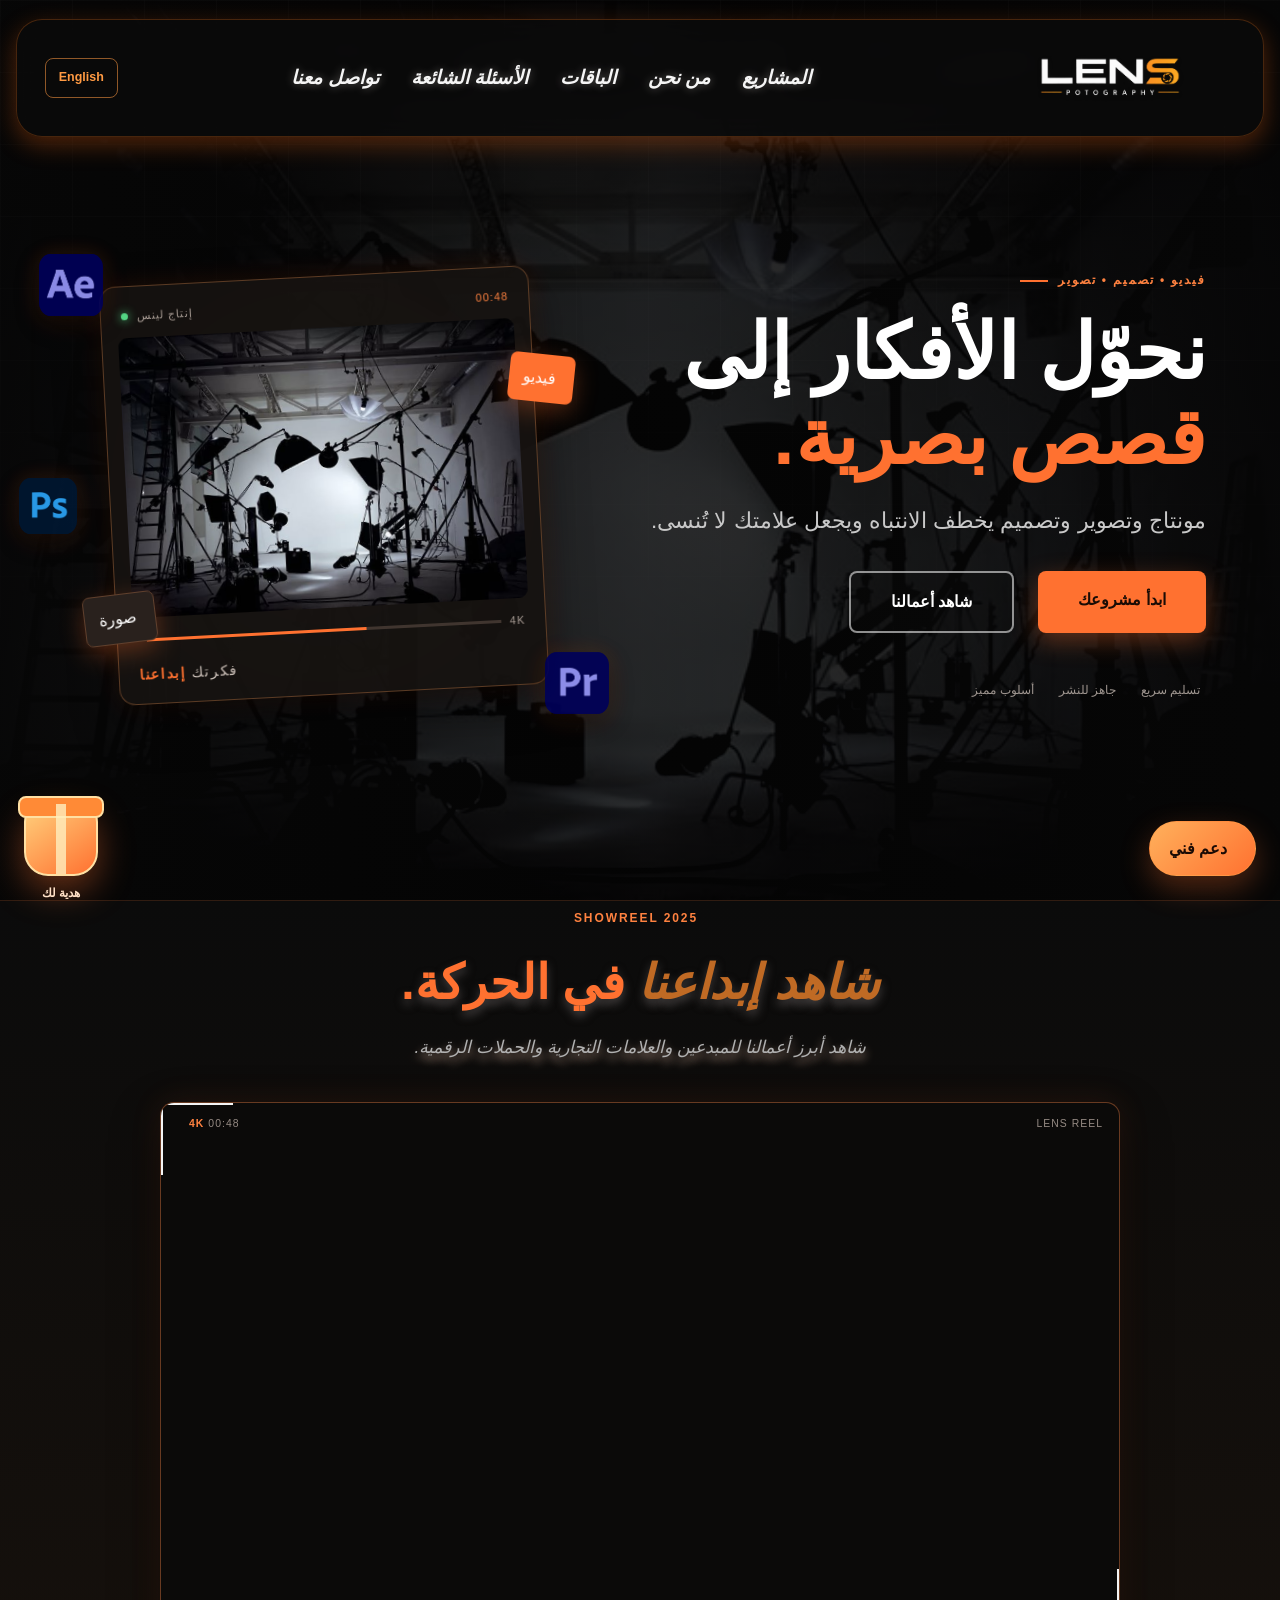
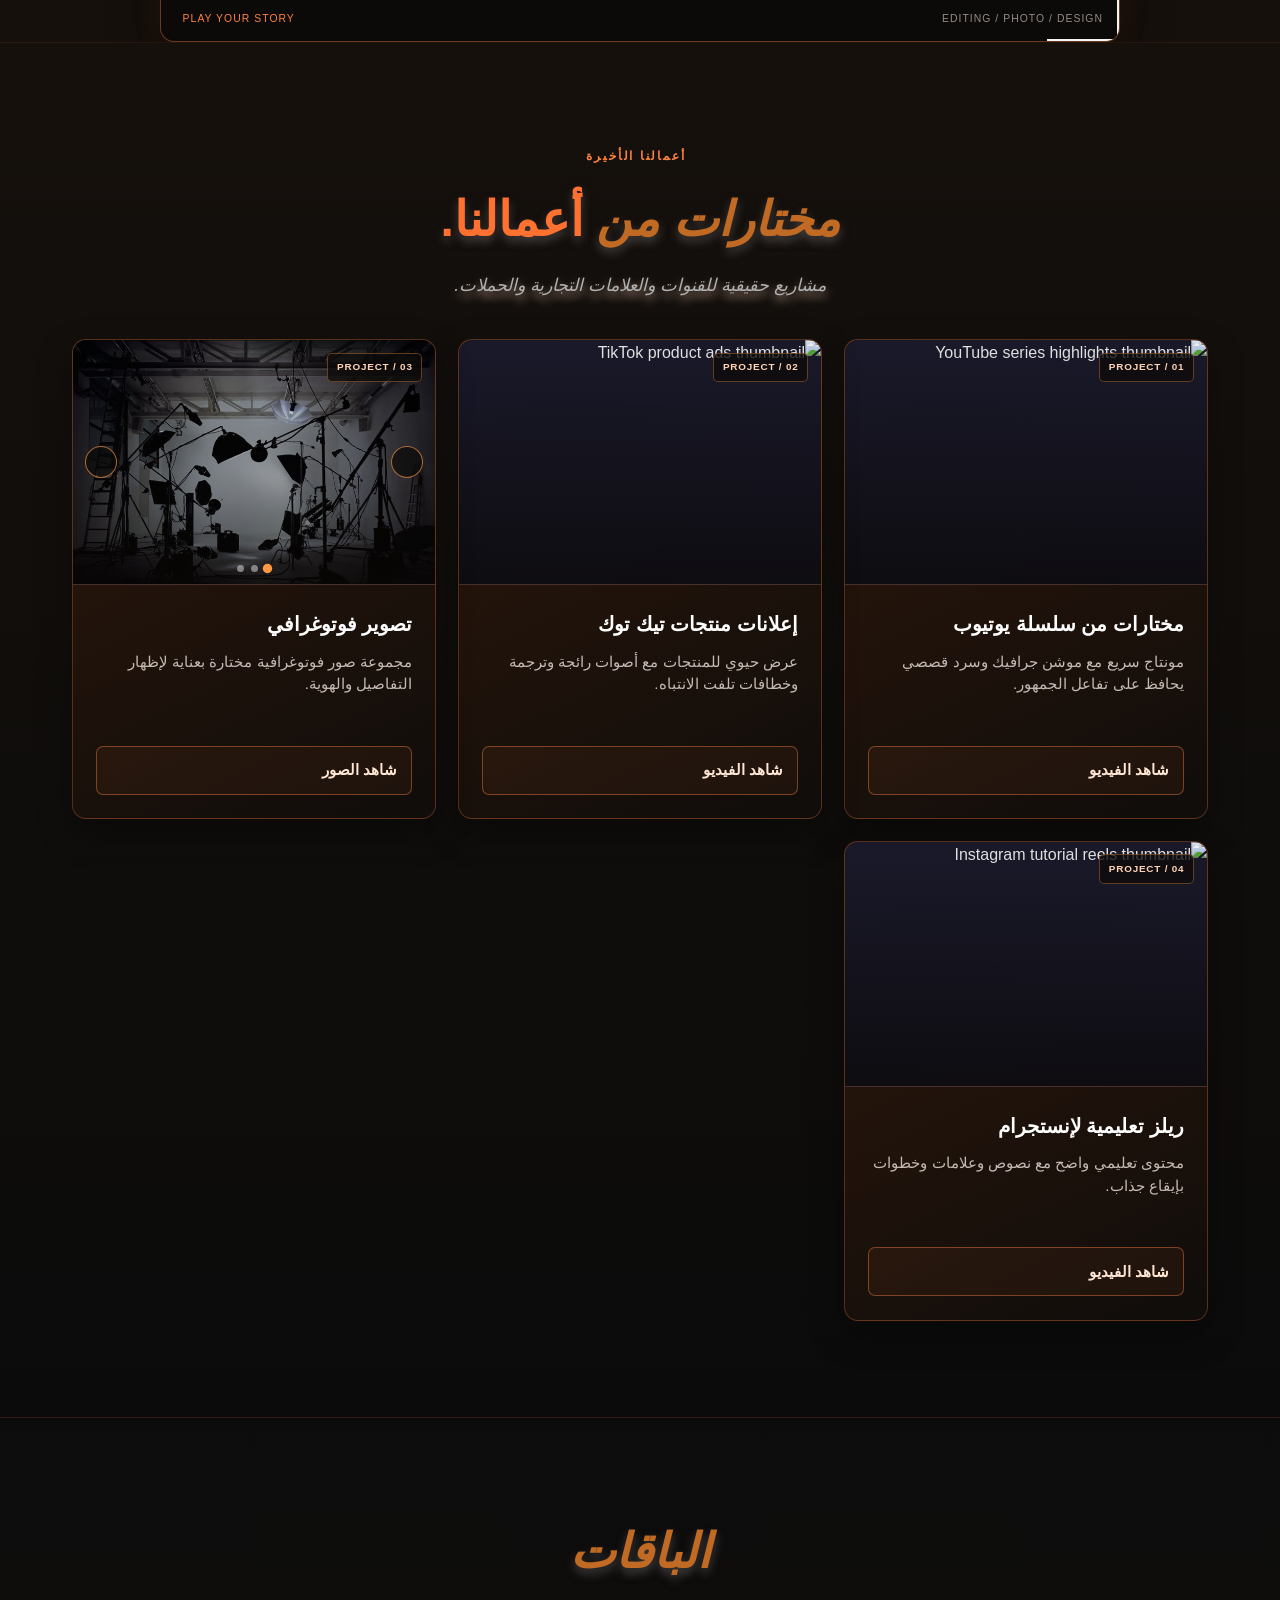
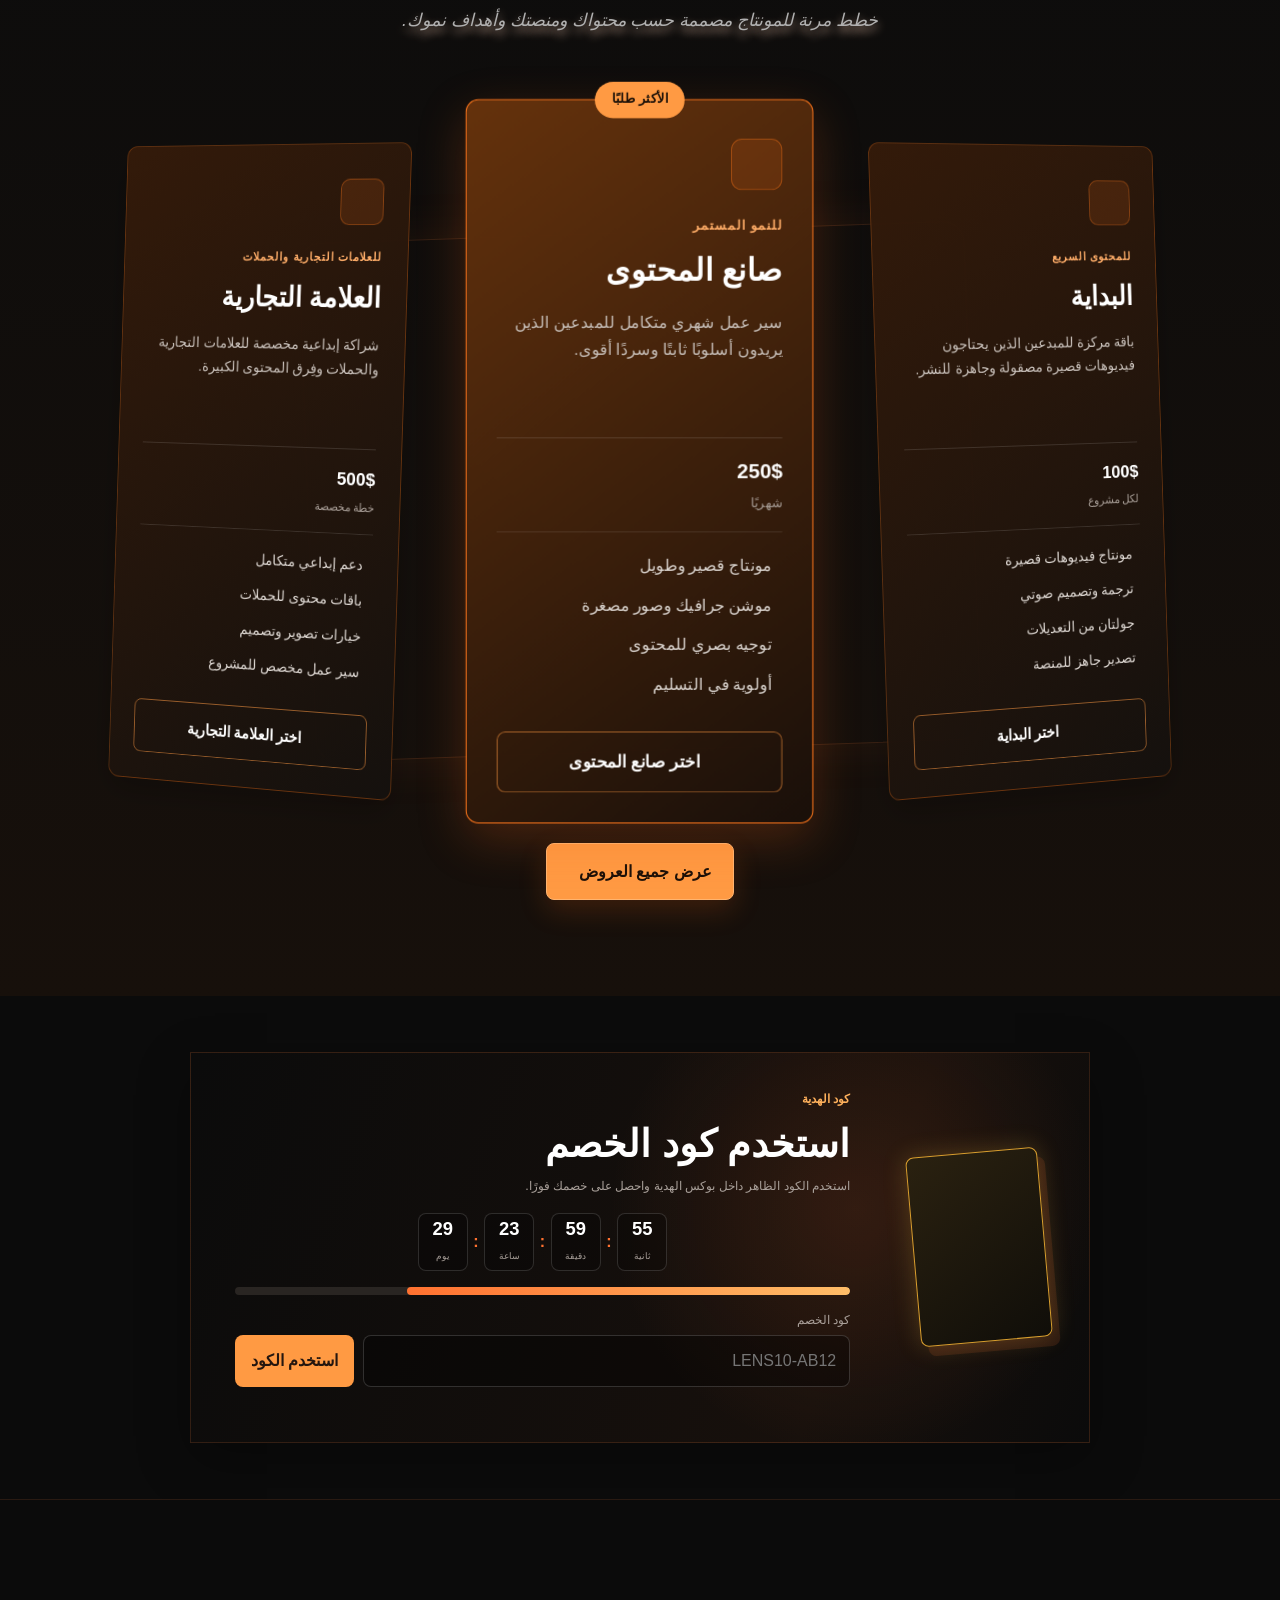
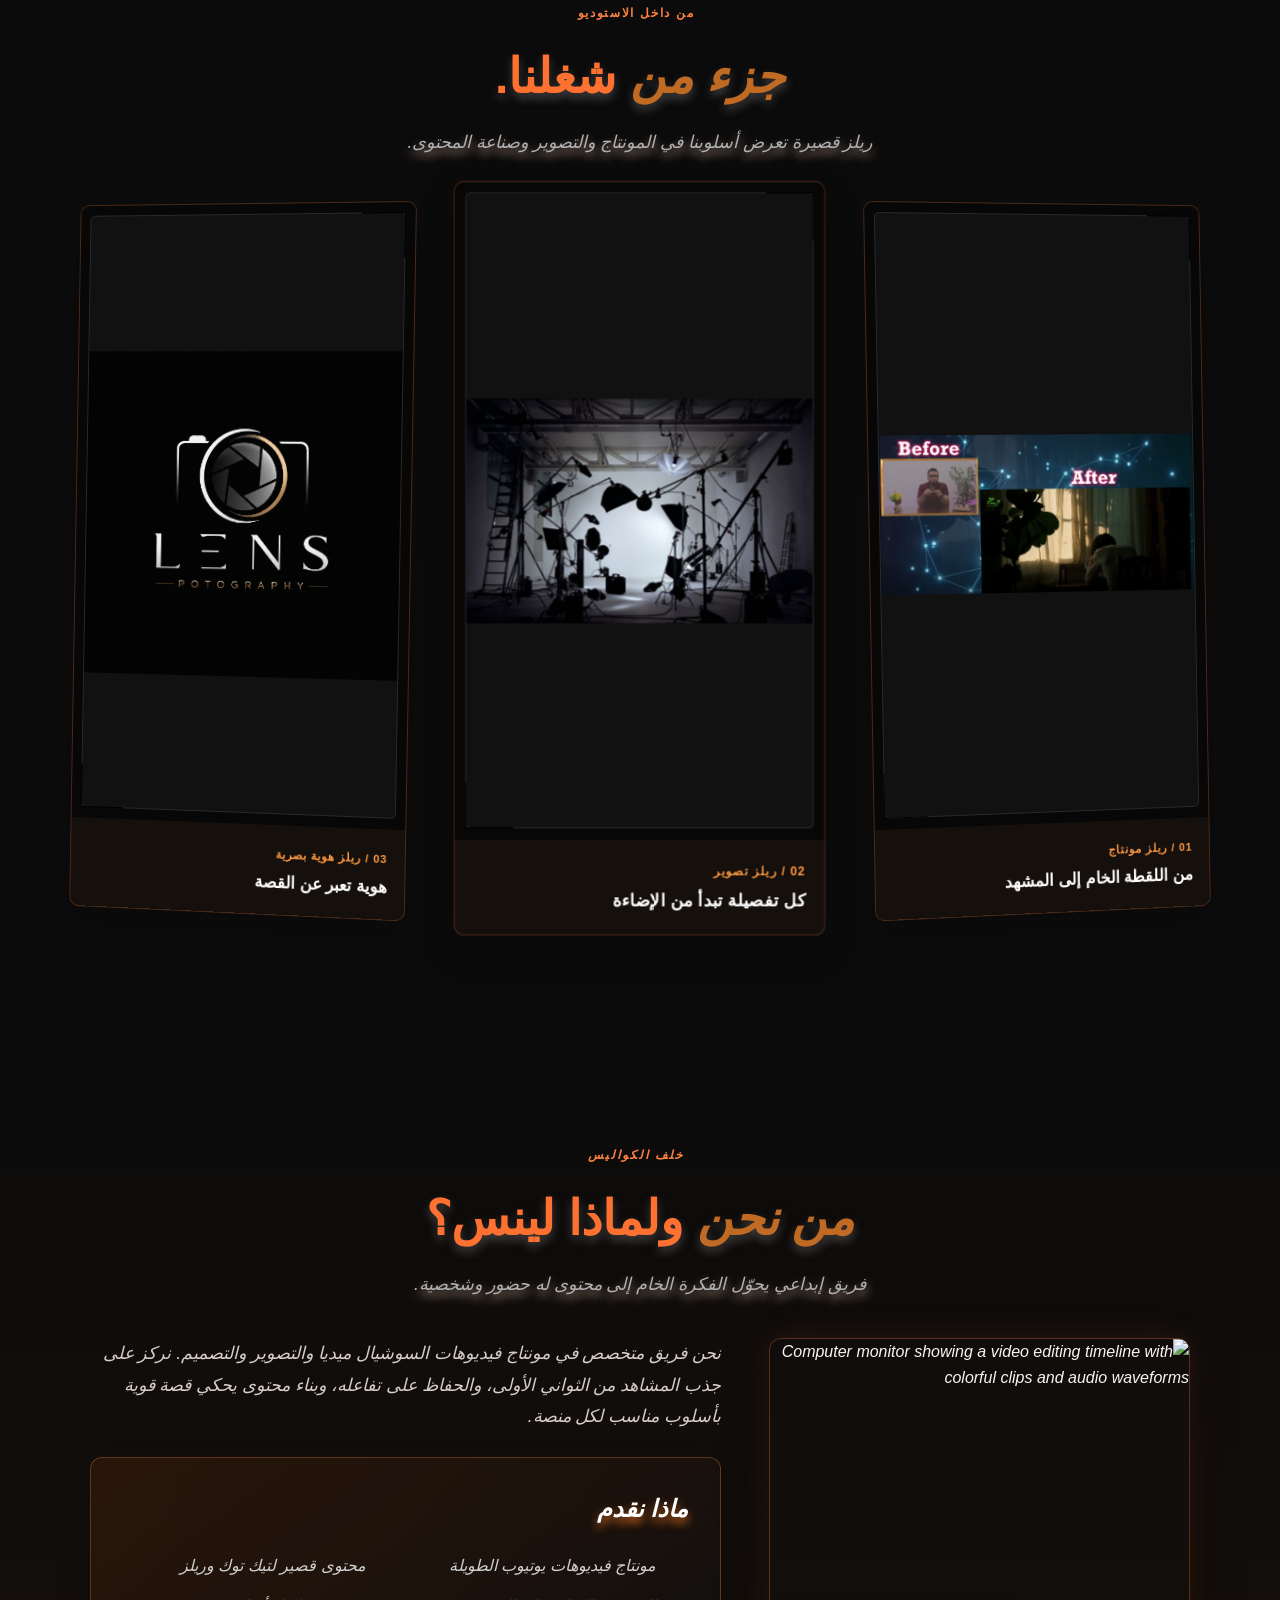
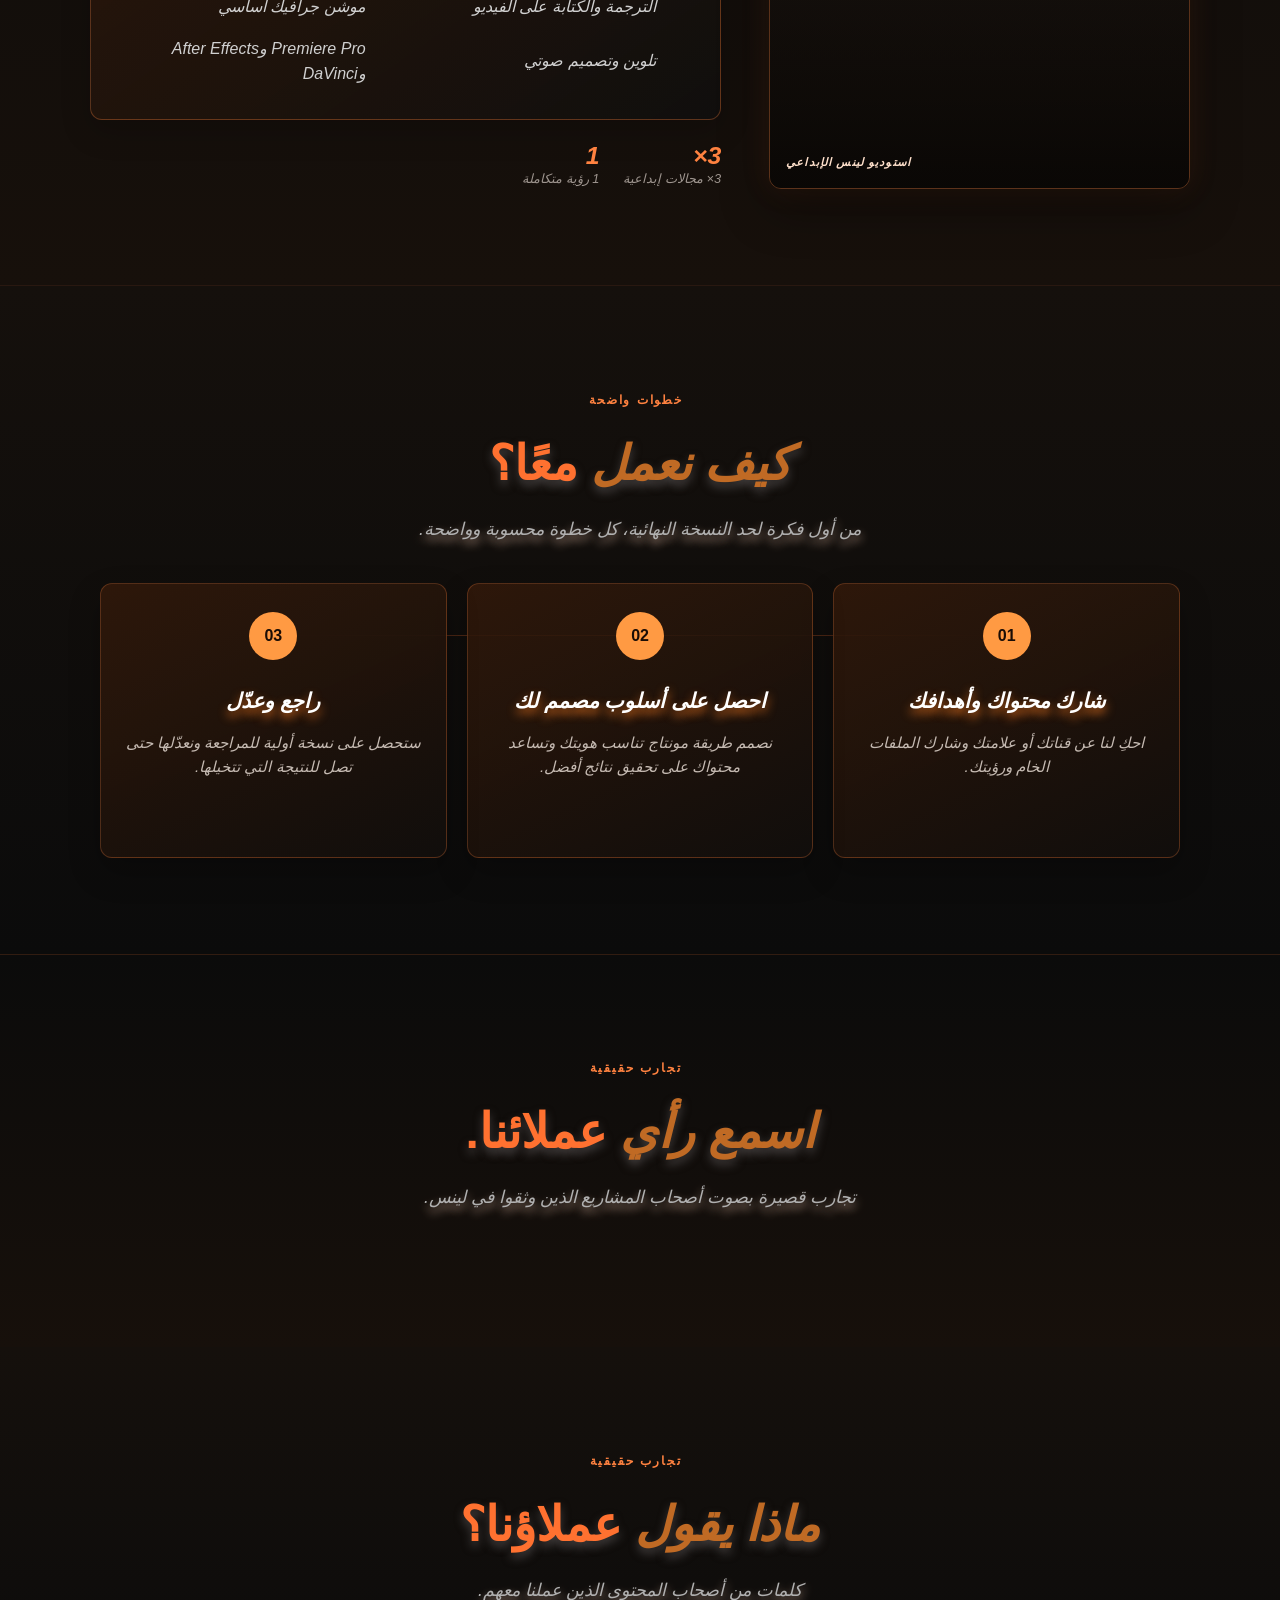
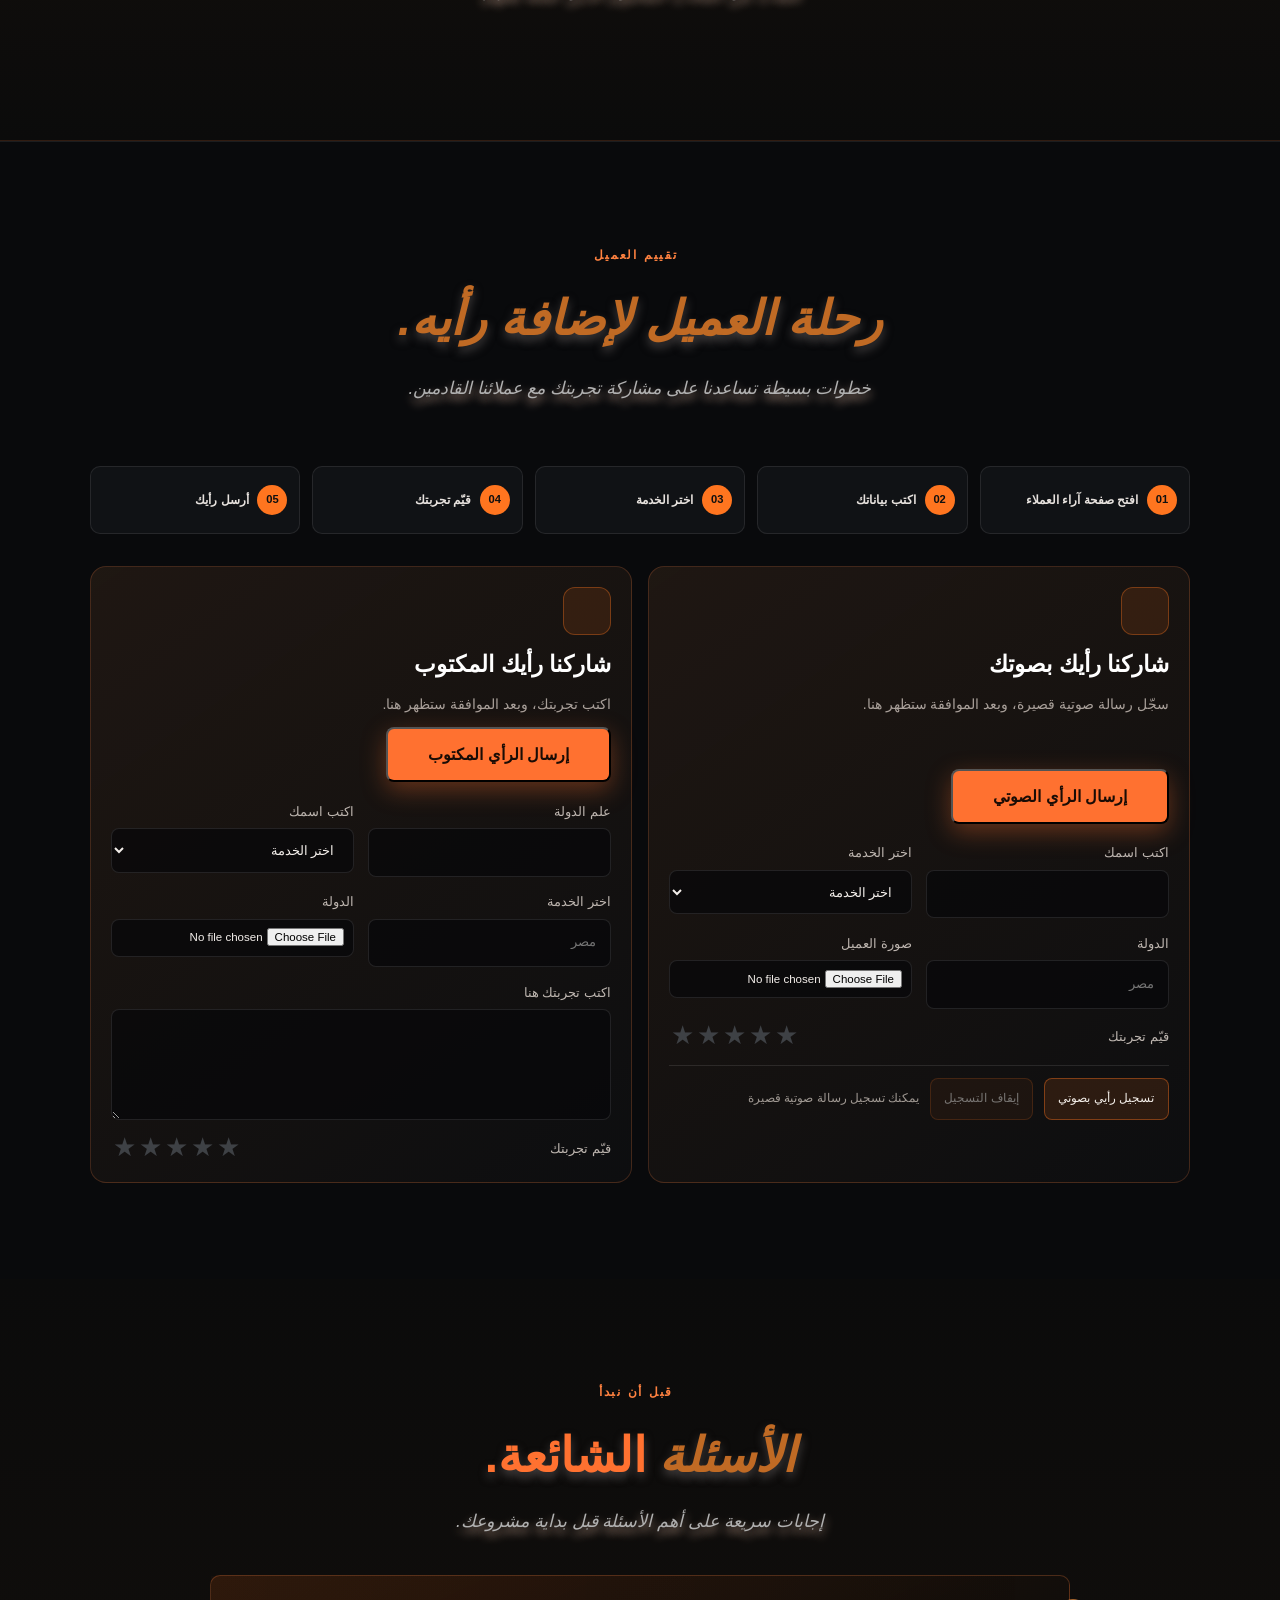
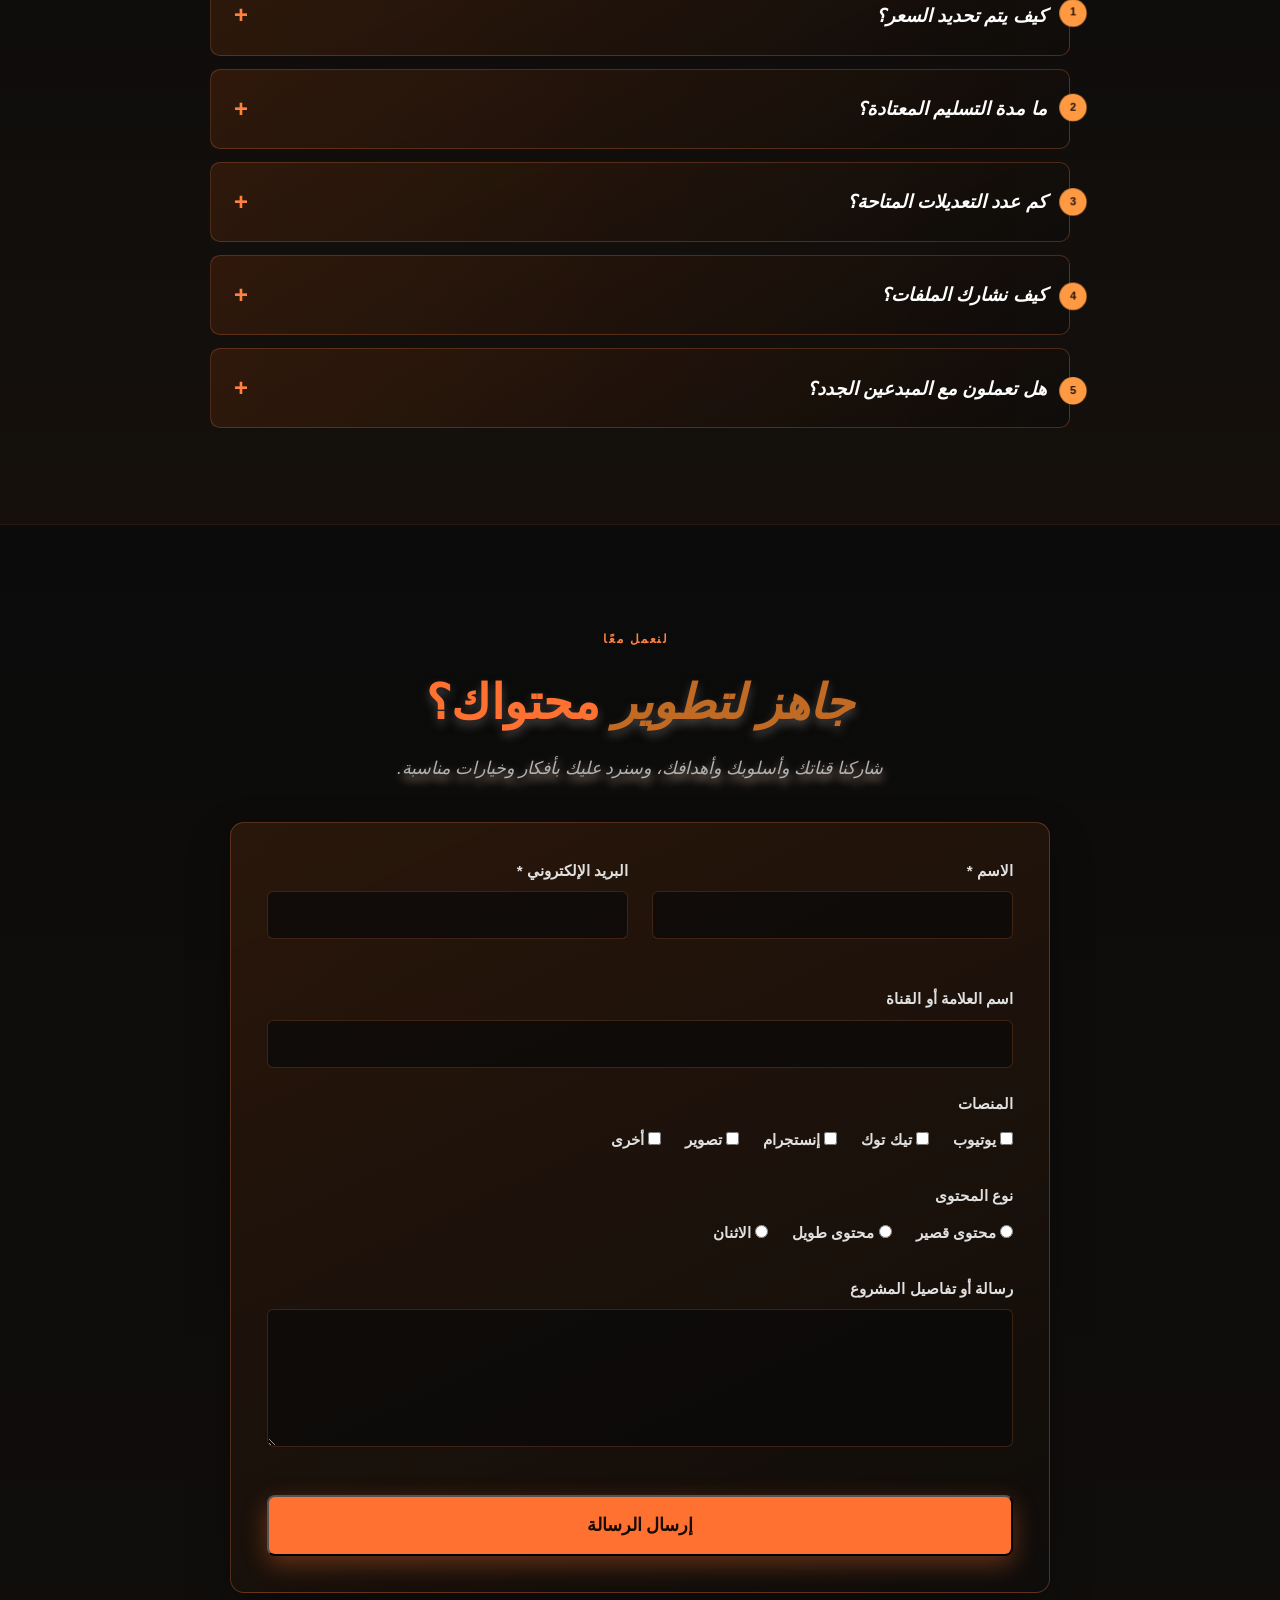
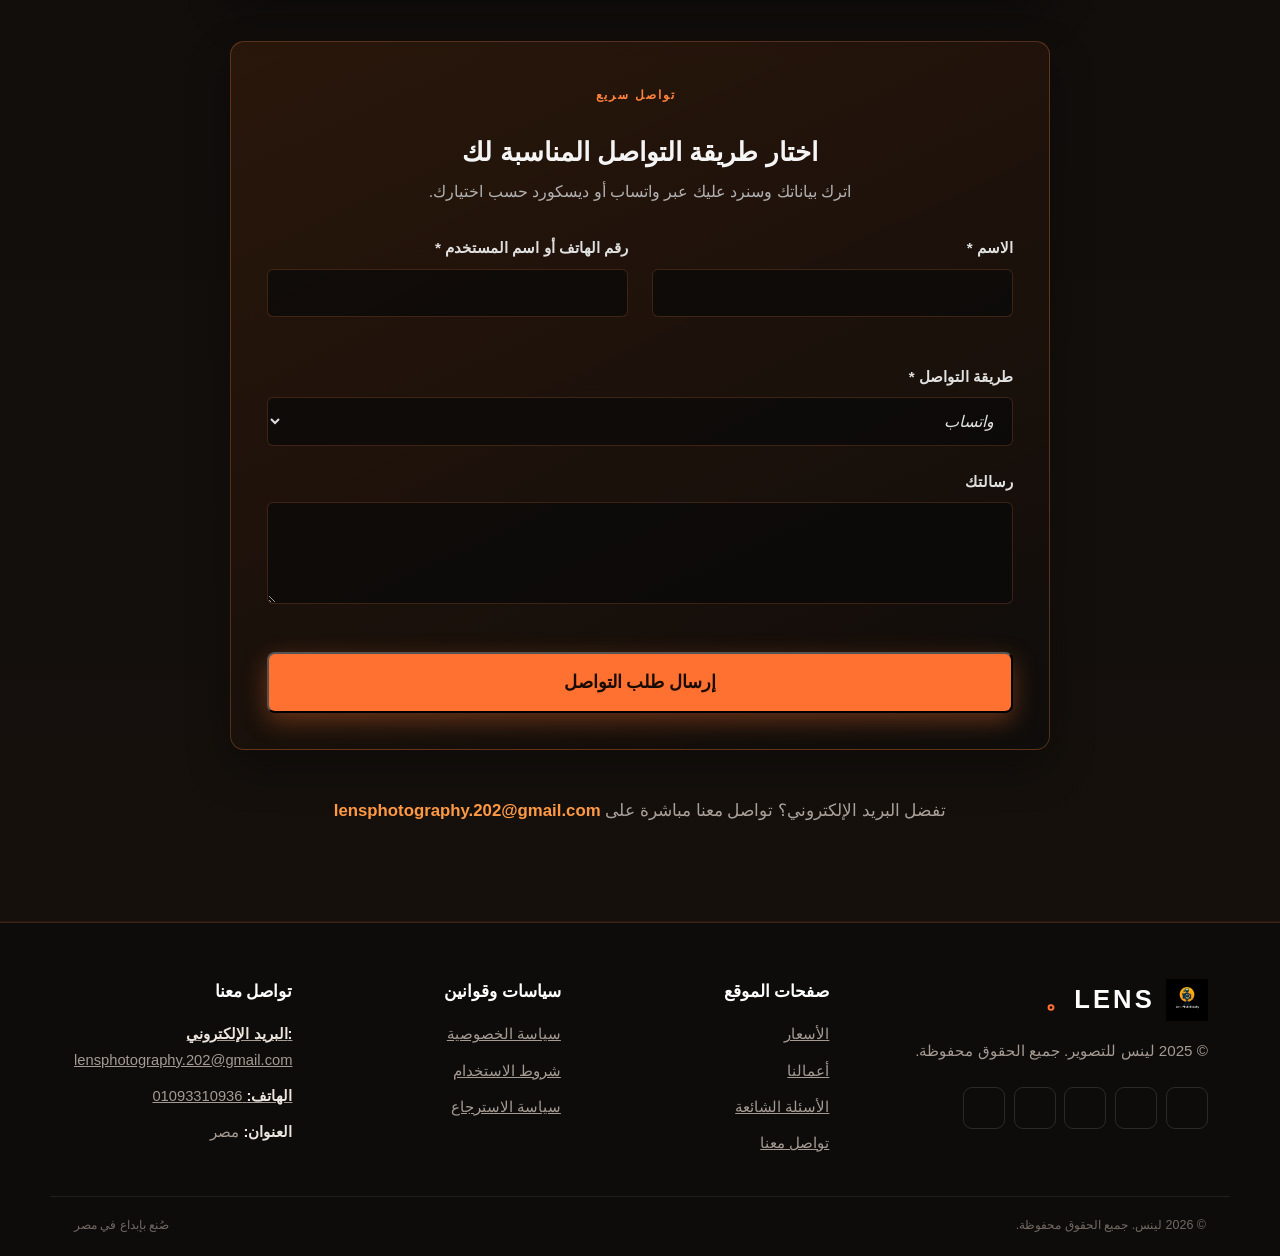
==== commit 1738fdb0: "Add files via upload" ====
--- a/index.html
+++ b/index.html
@@ -7,7 +7,7 @@
     <link rel="stylesheet" href="https://cdnjs.cloudflare.com/ajax/libs/font-awesome/7.0.1/css/all.min.css" integrity="sha512-2SwdPD6INVrV/lHTZbO2nodKhrnDdJK9/kg2XD1r9uGqPo1cUbujc+IYdlYdEErWNu69gVcYgdxlmVmzTWnetw==" crossorigin="anonymous" referrerpolicy="no-referrer"
     />
     <link rel="shortcut icon" href="photo/Lens(2).png" type="image/x-icon">
-    <link rel="stylesheet" href="style.css?v=20260824-images-1">
+    <link rel="stylesheet" href="style.css?v=20260906-performance-1">
     <title>لينس للتصوير والتصميم والمونتاج</title>
 </head>
 <!-- Toast Notification -->
@@ -52,12 +52,12 @@
             
             <div class="hero-preview">
                 <div class="hero-preview-topline"><span class="status-dot"></span> إنتاج لينس <span class="preview-time">00:48</span></div>
-                <div class="hero-preview-image"><img src="photo/bac.hero.jpg" alt="Creative video editing preview"></div>
+                <div class="hero-preview-image"><img src="photo/bac.hero.jpg" alt="Creative video editing preview" decoding="async"></div>
                 <div class="hero-preview-controls"><span><i class="fas fa-play"></i></span><span class="preview-progress"><b></b></span><span>4K</span></div>
                 <div class="hero-preview-label">فكرتك <strong>إبداعنا</strong></div>
             </div>
-            <button type="button" class="hero-floating-tag hero-floating-tag-one" data-video="photo/portfolio-video.mp4" aria-label="فتح فيديو الأعمال"><i class="fas fa-film"></i> فيديو</button>
-            <button type="button" class="hero-floating-tag hero-floating-tag-two" data-image="photo/2.webp" aria-label="فتح صورة من الأعمال"><i class="fas fa-camera"></i> صورة</button>
+            <button type="button" class="hero-floating-tag hero-floating-tag-one" data-video="/photo/Desktop 2026.08.26 - 01.56.01.01.mp4" aria-label="فتح فيديو الأعمال"><i class="fas fa-film"></i> فيديو</button>
+            <button type="button" class="hero-floating-tag hero-floating-tag-two" data-image="/photo/2.webp" aria-label="فتح صورة من الأعمال"><i class="fas fa-camera"></i> صورة</button>
         </div>
         <div class="hero-content">
             <div class="hero-kicker"><span></span> فيديو • تصميم • تصوير</div>
@@ -127,7 +127,9 @@
 
     <div class="media-modal" id="image-modal" aria-hidden="true" role="dialog" aria-label="Portfolio photo">
         <button type="button" class="media-modal-close" aria-label="Close photo">&times;</button>
+        <button type="button" class="image-modal-control image-modal-previous" aria-label="الصورة السابقة"><i class="fas fa-chevron-right"></i></button>
         <img id="portfolio-image" src="" alt="Portfolio preview">
+        <button type="button" class="image-modal-control image-modal-next" aria-label="الصورة التالية"><i class="fas fa-chevron-left"></i></button>
     </div>
 
     <!--rell section-->
@@ -140,7 +142,7 @@
             </div>
             <div class="video-wrapper">
                 <div class="video-frame-top"><span><i class="fas fa-circle"></i> LENS REEL</span><span>00:48 <b>4K</b></span></div>
-                <iframe width="560" height="315" src="https://www.youtube.com/embed/Fj8rdrOJlHQ" title="فيديو مختارات لينس" frameborder="0" allow="accelerometer; autoplay; clipboard-write; encrypted-media; gyroscope; picture-in-picture; web-share" allowfullscreen></iframe>
+                <iframe loading="lazy" width="560" height="315" src="https://www.youtube.com/embed/Fj8rdrOJlHQ" title="فيديو مختارات لينس" frameborder="0" allow="accelerometer; autoplay; clipboard-write; encrypted-media; gyroscope; picture-in-picture; web-share" allowfullscreen></iframe>
                 <div class="video-frame-bottom"><span>EDITING / PHOTO / DESIGN</span><span>PLAY YOUR STORY <i class="fas fa-arrow-left"></i></span></div>
             </div>
         </div>
@@ -157,43 +159,52 @@
             <div class="projects-grid">
                 <article class="project-card">
                     <div class="project-thumbnail">
-                        <img alt="YouTube series highlights thumbnail" src="https://images.unsplash.com/photo-1696389500310-cd6d247cb609" />
+                        <img loading="lazy" decoding="async" alt="YouTube series highlights thumbnail" src="https://images.unsplash.com/photo-1696389500310-cd6d247cb609" />
                     </div>
                     <div class="project-content">
                         <h3 class="project-label">مختارات من سلسلة يوتيوب</h3>
                         <p class="project-description">مونتاج سريع مع موشن جرافيك وسرد قصصي يحافظ على تفاعل الجمهور.</p>
-                        <a href="#" target="_blank" rel="noopener noreferrer" class="project-link">شاهد الفيديو <i class="fas fa-external-link-alt"></i></a>
+                        <a href="#" class="project-link project-link-coming-soon" data-coming-soon="نعمل على ذلك، الفيديو سيكون متاحًا قريبًا." aria-label="شاهد الفيديو، متاح قريبًا">شاهد الفيديو <i class="fas fa-clock"></i></a>
                     </div>
                 </article>
                 <article class="project-card">
                     <div class="project-thumbnail">
-                        <img alt="TikTok product ads thumbnail" src="https://images.unsplash.com/photo-1694878981702-150c7d04f874" />
+                        <img loading="lazy" decoding="async" alt="TikTok product ads thumbnail" src="https://images.unsplash.com/photo-1694878981702-150c7d04f874" />
                     </div>
                     <div class="project-content">
                         <h3 class="project-label">إعلانات منتجات تيك توك</h3>
                         <p class="project-description">عرض حيوي للمنتجات مع أصوات رائجة وترجمة وخطافات تلفت الانتباه.</p>
-                        <a href="#" target="_blank" rel="noopener noreferrer" class="project-link">شاهد الفيديو <i class="fas fa-external-link-alt"></i></a>
+                        <a href="#" class="project-link project-link-coming-soon" data-coming-soon="نعمل على ذلك، الفيديو سيكون متاحًا قريبًا." aria-label="شاهد الفيديو، متاح قريبًا">شاهد الفيديو <i class="fas fa-clock"></i></a>
                     </div>
                 </article>
                 <article class="project-card">
-                    <div class="project-thumbnail">
-                        <img alt="YouTube vlog editing thumbnail" src="https://images.unsplash.com/photo-1624893395745-a85e2a959c74" />
+                    <div class="project-thumbnail photography-gallery" data-gallery="photo-gallery">
+                        <img class="gallery-image is-active" alt="صورة فوتوغرافية من أعمال لينس" src="photo/bac.hero.jpg" decoding="async" />
+                        <img class="gallery-image" loading="lazy" decoding="async" alt="صورة فوتوغرافية من أعمال لينس" src="photo/ChatGPT Image Aug 22, 2026, 02_18_39 AM.png" />
+                        <img class="gallery-image" loading="lazy" decoding="async" alt="صورة فوتوغرافية من أعمال لينس" src="photo/Screenshot 2025-11-21 181821.png" />
+                        <button type="button" class="gallery-control gallery-previous" aria-label="الصورة السابقة"><i class="fas fa-chevron-right"></i></button>
+                        <button type="button" class="gallery-control gallery-next" aria-label="الصورة التالية"><i class="fas fa-chevron-left"></i></button>
+                        <div class="gallery-dots" aria-label="التنقل بين الصور">
+                            <button type="button" class="gallery-dot is-active" aria-label="الصورة 1"></button>
+                            <button type="button" class="gallery-dot" aria-label="الصورة 2"></button>
+                            <button type="button" class="gallery-dot" aria-label="الصورة 3"></button>
+                        </div>
                     </div>
                     <div class="project-content">
                         <h3 class="project-label">تصوير فوتوغرافي</h3>
                         <p class="project-description">مجموعة صور فوتوغرافية مختارة بعناية لإظهار التفاصيل والهوية.</p>
-                        <a href="Photography/index.html" target="_blank" rel="noopener noreferrer" class="project-link">شاهد الصور <i class="fas fa-external-link-alt"></i></a>
+                        <button type="button" class="project-link gallery-open-button">تصفح الصور <i class="fas fa-images"></i></button>
                     </div>
                 </article>
 
                 <article class="project-card">
                     <div class="project-thumbnail">
-                        <img alt="Instagram tutorial reels thumbnail" src="https://images.unsplash.com/photo-1698997367452-2abb541edf28" />
+                        <img loading="lazy" decoding="async" alt="Instagram tutorial reels thumbnail" src="https://images.unsplash.com/photo-1698997367452-2abb541edf28" />
                     </div>
                     <div class="project-content">
                         <h3 class="project-label">ريلز تعليمية لإنستجرام</h3>
                         <p class="project-description">محتوى تعليمي واضح مع نصوص وعلامات وخطوات بإيقاع جذاب.</p>
-                        <a href="https://instagram.com" target="_blank" rel="noopener noreferrer" class="project-link">شاهد الفيديو <i class="fas fa-external-link-alt"></i></a>
+                        <a href="#" class="project-link project-link-coming-soon" data-coming-soon="نعمل على ذلك، الفيديو سيكون متاحًا قريبًا." aria-label="شاهد الفيديو، متاح قريبًا">شاهد الفيديو <i class="fas fa-clock"></i></a>
                     </div>
                 </article>
             </div>
@@ -227,7 +238,7 @@
                     <p class="package-eyebrow">للنمو المستمر</p>
                     <h3 class="package-name">صانع المحتوى</h3>
                     <p class="package-description">سير عمل شهري متكامل للمبدعين الذين يريدون أسلوبًا ثابتًا وسردًا أقوى.</p>
-                    <div class="package-price" data-base-price="250">250$<span>شهريًا</span></div>
+                    <div class="package-price" data-base-price="6000">6000$<span>شهريًا</span></div>
                     <ul class="package-features">
                         <li><i class="fas fa-check"></i> مونتاج قصير وطويل</li>
                         <li><i class="fas fa-check"></i> موشن جرافيك وصور مصغرة</li>
@@ -293,9 +304,9 @@
             </div>
             <div class="work-showcase-grid">
                 <article class="work-showcase-card work-showcase-card-wide">
-                    <button type="button" class="work-showcase-image" data-video="photo/reel-01.mp4" aria-label="فتح ريلز المونتاج">
-                        <video class="work-showcase-video" muted loop autoplay playsinline preload="metadata" poster="photo/Screenshot 2025-11-21 181821.png">
-                            <source src="photo/reel-01.mp4" type="video/mp4">
+                    <button type="button" class="work-showcase-image" data-video="/photo/أحمد ابوزيد قبل و بعد.mp4" aria-label="فتح ريلز المونتاج">
+                        <video class="work-showcase-video" muted loop playsinline preload="none" poster="photo/Screenshot 2025-11-21 181821.png">
+                            <source src="/photo/أحمد ابوزيد قبل و بعد.mp4" type="video/mp4">
                         </video>
                         <span class="work-showcase-overlay"><i class="fas fa-play"></i> شاهد الريلز</span>
                     </button>
@@ -305,9 +316,9 @@
                     </div>
                 </article>
                 <article class="work-showcase-card">
-                    <button type="button" class="work-showcase-image" data-video="photo/reel-02.mp4" aria-label="فتح ريلز التصوير">
-                        <video class="work-showcase-video" muted loop autoplay playsinline preload="metadata" poster="photo/bac.hero.jpg">
-                            <source src="photo/reel-02.mp4" type="video/mp4">
+                    <button type="button" class="work-showcase-image" data-video="/photo/أحمد ابوزيد ممنتج لينس.mp4" aria-label="فتح ريلز التصوير">
+                        <video class="work-showcase-video" muted loop playsinline preload="none" poster="photo/bac.hero.jpg">
+                            <source src="/photo/صلاح ابو المجد.mp4" type="video/mp4">
                         </video>
                         <span class="work-showcase-overlay"><i class="fas fa-play"></i> شاهد الريلز</span>
                     </button>
@@ -317,9 +328,9 @@
                     </div>
                 </article>
                 <article class="work-showcase-card">
-                    <button type="button" class="work-showcase-image" data-video="photo/reel-03.mp4" aria-label="فتح ريلز الهوية البصرية">
-                        <video class="work-showcase-video" muted loop autoplay playsinline preload="metadata" poster="photo/ChatGPT Image Aug 22, 2026, 02_18_39 AM.png">
-                            <source src="photo/reel-03.mp4" type="video/mp4">
+                    <button type="button" class="work-showcase-image" data-video="/photo/WhatsApp Video 2026-08-25 at 1.35.42 AM (1).mp4" aria-label="فتح ريلز الهوية البصرية">
+                        <video class="work-showcase-video" muted loop playsinline preload="none" poster="photo/ChatGPT Image Aug 22, 2026, 02_18_39 AM.png">
+                            <source src="/photo/WhatsApp Video 2026-08-25 at 1.35.42 AM (1).mp4" type="video/mp4">
                         </video>
                         <span class="work-showcase-overlay"><i class="fas fa-play"></i> شاهد الريلز</span>
                     </button>
@@ -342,7 +353,7 @@
             </div>
             <div class="about-grid">
                 <div class="about-image-wrapper">
-                    <img class="about-image" alt="Computer monitor showing a video editing timeline with colorful clips and audio waveforms" src="https://images.unsplash.com/photo-1653043586925-cfb4676c69a2" />
+                    <img class="about-image" loading="lazy" decoding="async" alt="Computer monitor showing a video editing timeline with colorful clips and audio waveforms" src="https://images.unsplash.com/photo-1653043586925-cfb4676c69a2" />
                     <span class="about-image-label"><i class="fas fa-circle"></i> LENS CREATIVE STUDIO</span>
                 </div>
                 <div class="about-content">
--- a/style.css
+++ b/style.css
@@ -655,6 +655,18 @@
     object-fit: cover;
     transition: transform 0.3s ease;
 }
+
+.photography-gallery { position: relative; }
+.photography-gallery .gallery-image { position: absolute; inset: 0; opacity: 0; transform: scale(1.02); transition: opacity 0.35s ease, transform 0.35s ease; }
+.photography-gallery .gallery-image.is-active { opacity: 1; transform: scale(1); }
+.gallery-control { position: absolute; top: 50%; z-index: 2; display: grid; place-items: center; width: 2rem; height: 2rem; padding: 0; color: #fff; background: rgba(11, 11, 11, 0.72); border: 1px solid rgba(255, 154, 67, 0.65); border-radius: 50%; cursor: pointer; transform: translateY(-50%); }
+.gallery-control:hover { color: #17100b; background: #ff9a43; }
+.gallery-previous { right: 0.75rem; }
+.gallery-next { left: 0.75rem; }
+.gallery-dots { position: absolute; right: 0; bottom: 0.75rem; left: 0; z-index: 2; display: flex; justify-content: center; gap: 0.4rem; }
+.gallery-dot { width: 0.45rem; height: 0.45rem; padding: 0; background: rgba(255, 255, 255, 0.45); border: 0; border-radius: 50%; cursor: pointer; }
+.gallery-dot.is-active { background: #ff9a43; transform: scale(1.35); }
+.gallery-open-button { padding: 0; background: transparent; border: 0; cursor: pointer; font: inherit; }
 
 .project-card:hover .project-thumbnail img {
     transform: scale(1.05);
@@ -1871,6 +1883,33 @@
 
 .media-modal-close:hover { background: #ff7130; transform: scale(1.06); }
 
+.image-modal-control {
+    position: absolute;
+    top: 50%;
+    z-index: 2;
+    display: grid;
+    place-items: center;
+    width: 46px;
+    height: 46px;
+    color: #fff;
+    background: rgba(18, 14, 11, 0.8);
+    border: 1px solid rgba(255, 154, 67, 0.75);
+    border-radius: 50%;
+    cursor: pointer;
+    transform: translateY(-50%);
+    transition: color 0.25s ease, background 0.25s ease, transform 0.25s ease;
+}
+
+.image-modal-control:hover { color: #17100b; background: #ff9a43; transform: translateY(-50%) scale(1.08); }
+.image-modal-previous { right: 2rem; }
+.image-modal-next { left: 2rem; }
+
+@media (max-width: 600px) {
+    .image-modal-control { width: 40px; height: 40px; }
+    .image-modal-previous { right: 0.75rem; }
+    .image-modal-next { left: 0.75rem; }
+}
+
 body.modal-open { overflow: hidden; }
 
 .language-toggle {
@@ -2012,6 +2051,86 @@
     .preview-progress b,
     .status-dot { animation: none; }
     .hero-preview { transform: rotate(-3deg); }
+}
+
+/* Reel cards use one consistent portrait frame on every screen. */
+.work-showcase-grid {
+    grid-template-columns: repeat(3, minmax(0, 1fr));
+    grid-template-rows: none;
+    align-items: start;
+    gap: 1.5rem;
+}
+
+.work-showcase-card,
+.work-showcase-card-wide {
+    display: flex;
+    flex-direction: column;
+    transform: none;
+}
+
+.work-showcase-card:hover {
+    transform: translateY(-8px);
+}
+
+.work-showcase-image,
+.work-showcase-card-wide .work-showcase-image {
+    isolation: isolate;
+    height: auto;
+    min-height: 0;
+    aspect-ratio: 9 / 16;
+    padding: 0.65rem;
+    background: #070707;
+}
+
+.work-showcase-image::before,
+.work-showcase-image::after {
+    position: absolute;
+    z-index: 2;
+    width: 2.8rem;
+    height: 2.8rem;
+    border-color: rgba(255, 154, 67, 0.9);
+    content: "";
+    pointer-events: none;
+}
+
+.work-showcase-image::before {
+    top: 0.65rem;
+    right: 0.65rem;
+    border-top: 1px solid;
+    border-right: 1px solid;
+}
+
+.work-showcase-image::after {
+    bottom: 0.65rem;
+    left: 0.65rem;
+    border-bottom: 1px solid;
+    border-left: 1px solid;
+}
+
+.work-showcase-image .work-showcase-video,
+.work-showcase-image img {
+    display: block;
+    width: 100%;
+    height: 100%;
+    object-fit: contain;
+    background: #111;
+    border: 1px solid rgba(255, 255, 255, 0.1);
+    border-radius: 5px;
+}
+
+.work-showcase-card-wide .work-showcase-info {
+    position: static;
+    padding: 1rem 1.15rem 1.15rem;
+    background: #15100c;
+}
+
+.work-showcase-overlay {
+    right: 1.25rem;
+    bottom: 1.25rem;
+}
+
+@media (max-width: 900px) and (min-width: 769px) {
+    .work-showcase-grid { grid-template-columns: repeat(2, minmax(0, 1fr)); }
 }
 
 /* Showreel refinement */
@@ -2404,7 +2523,7 @@
     .work-showcase-grid { grid-template-columns: 1fr; grid-template-rows: none; gap: 1rem; }
     .work-showcase-card-wide { grid-row: auto; }
     .work-showcase-image,
-    .work-showcase-card-wide .work-showcase-image { height: 235px; min-height: 0; }
+    .work-showcase-card-wide .work-showcase-image { height: auto; min-height: 0; aspect-ratio: 9 / 16; }
     .work-showcase-card-wide .work-showcase-info { position: static; padding: 1rem 1.15rem 1.15rem; background: #15100c; }
     .work-showcase-overlay { opacity: 1; transform: none; }
 }
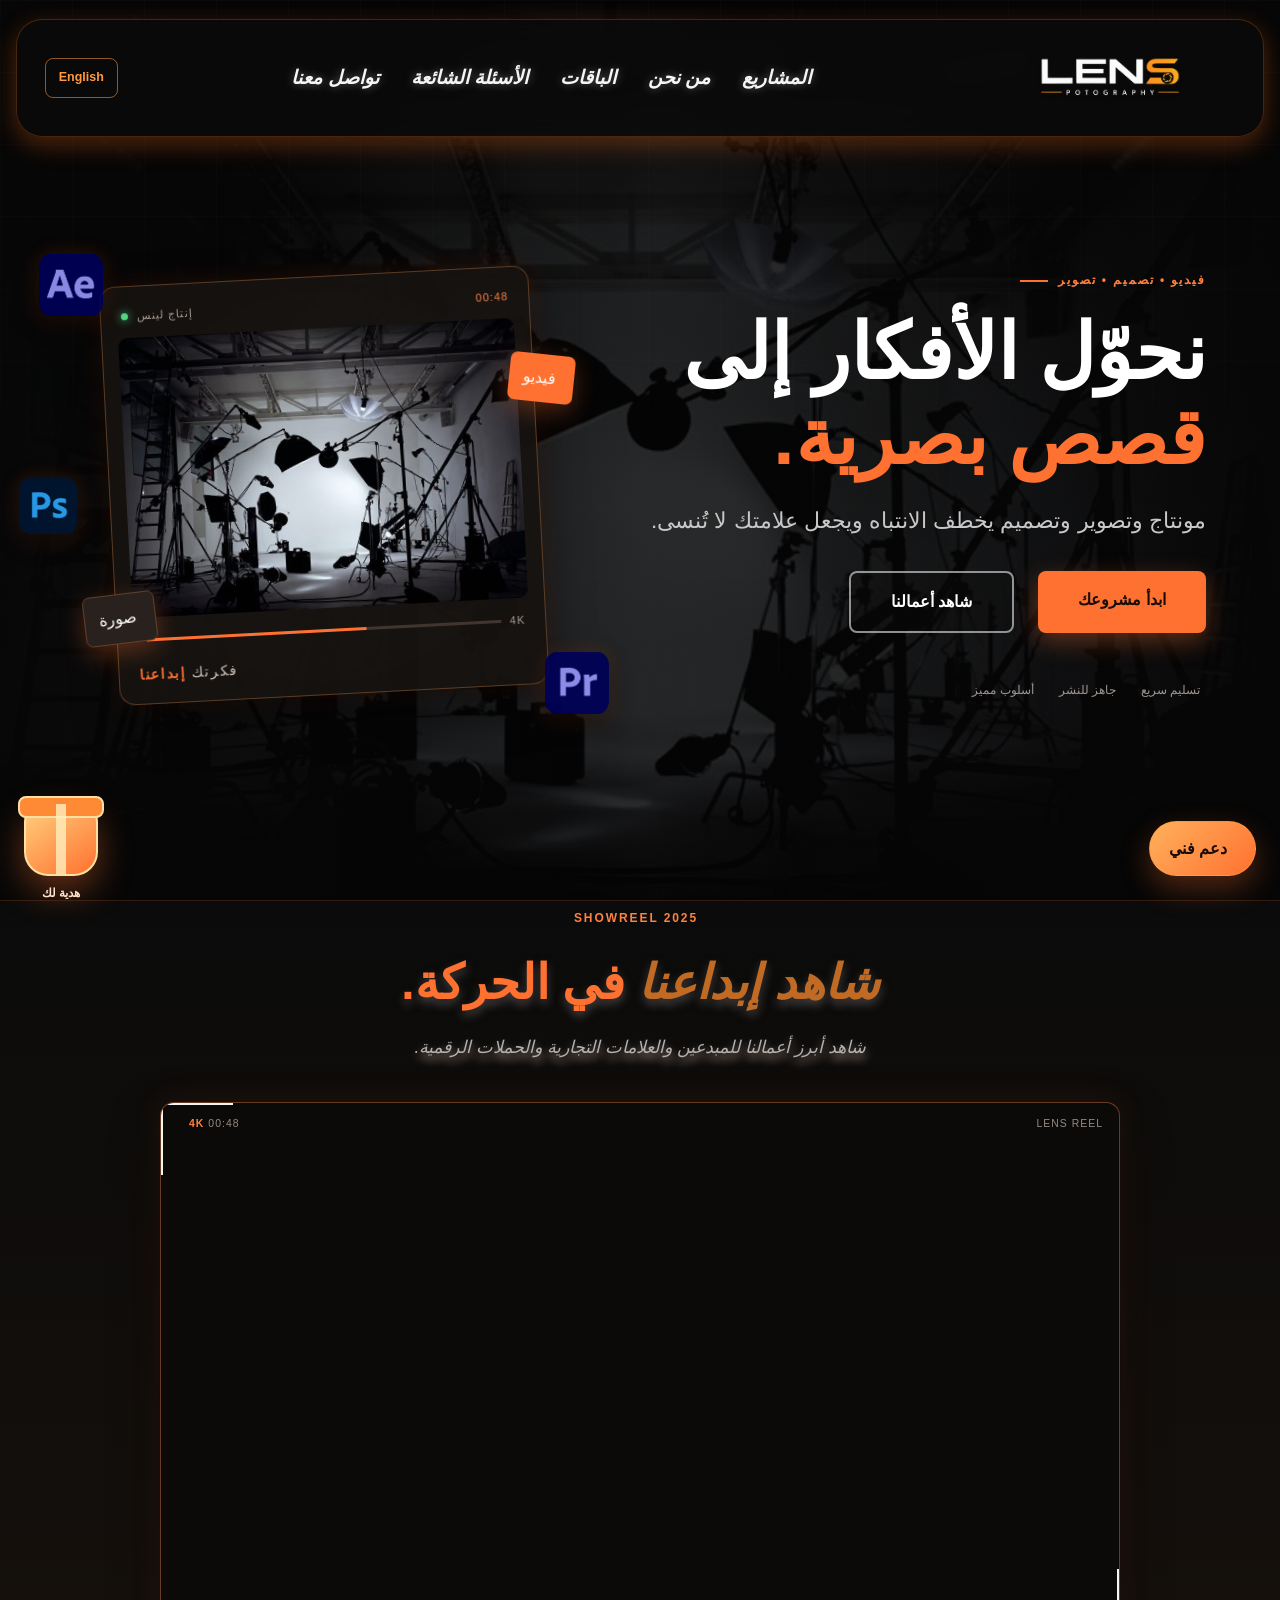
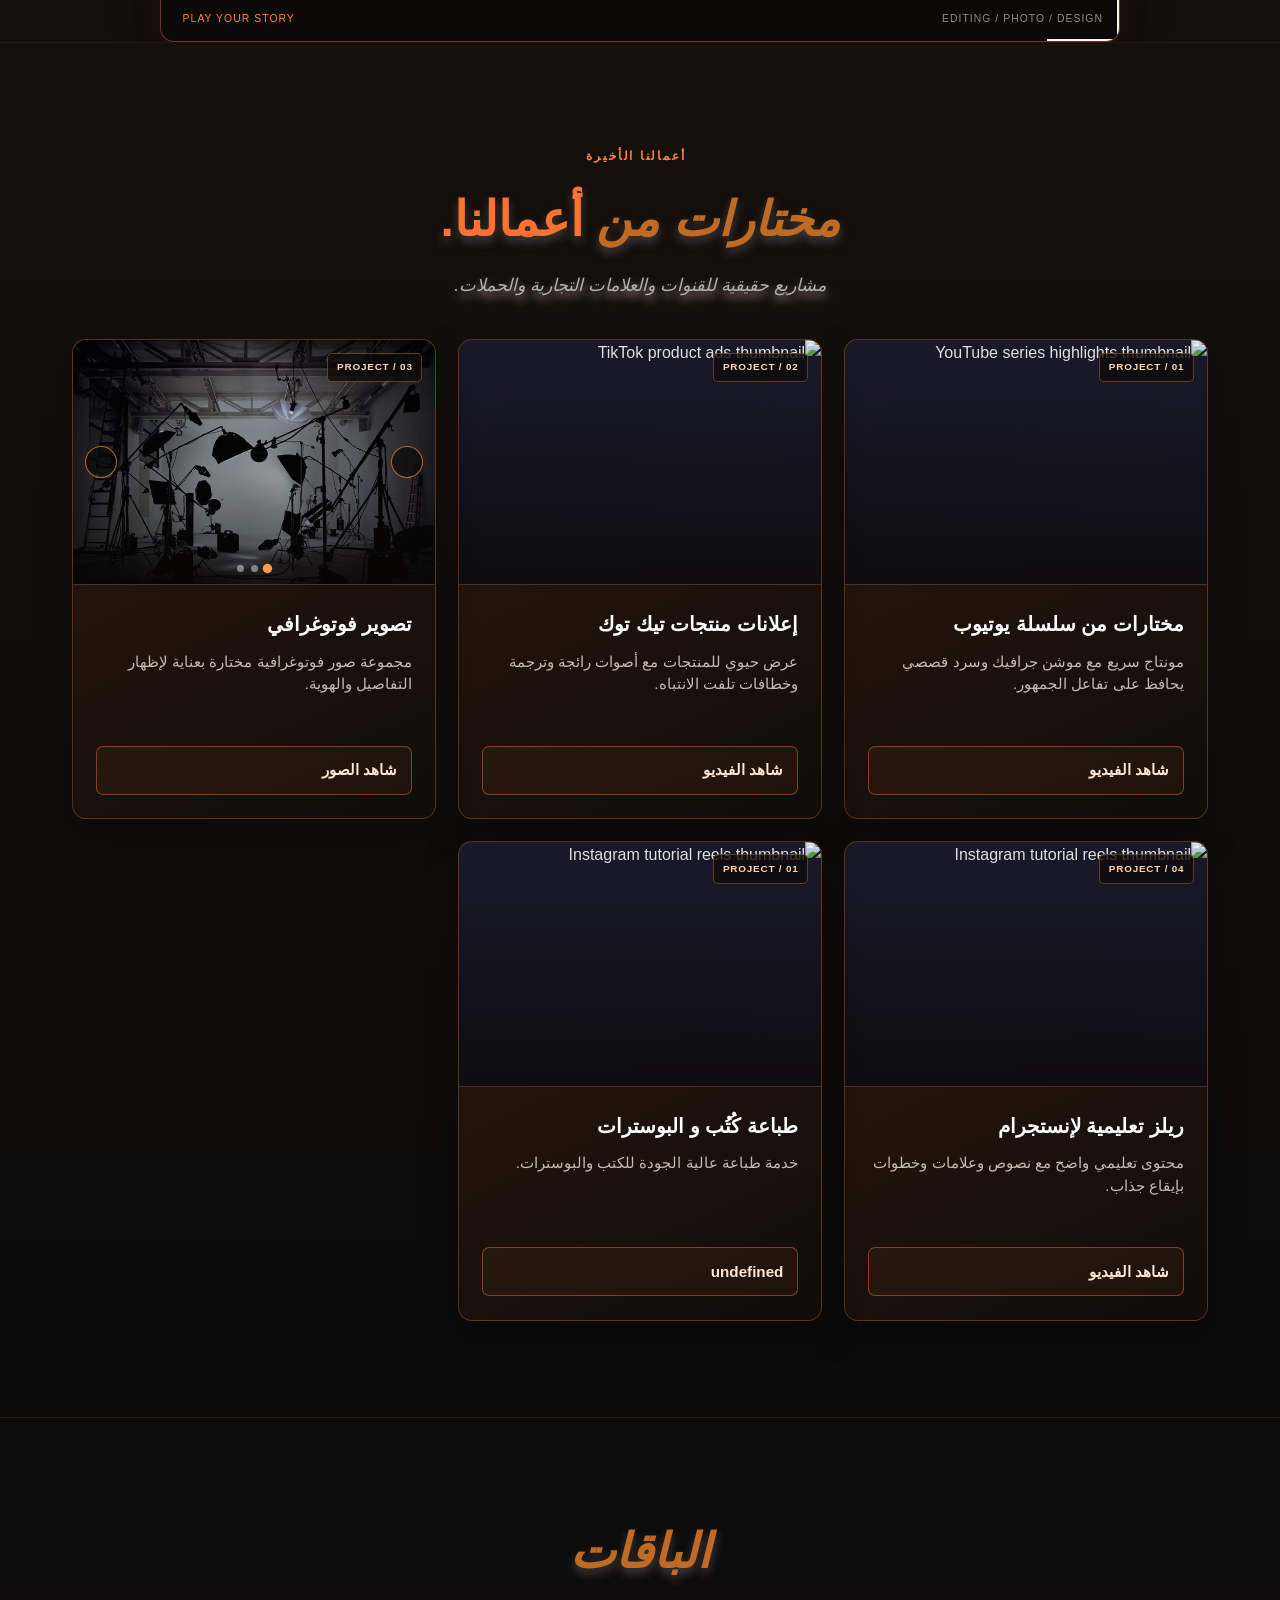
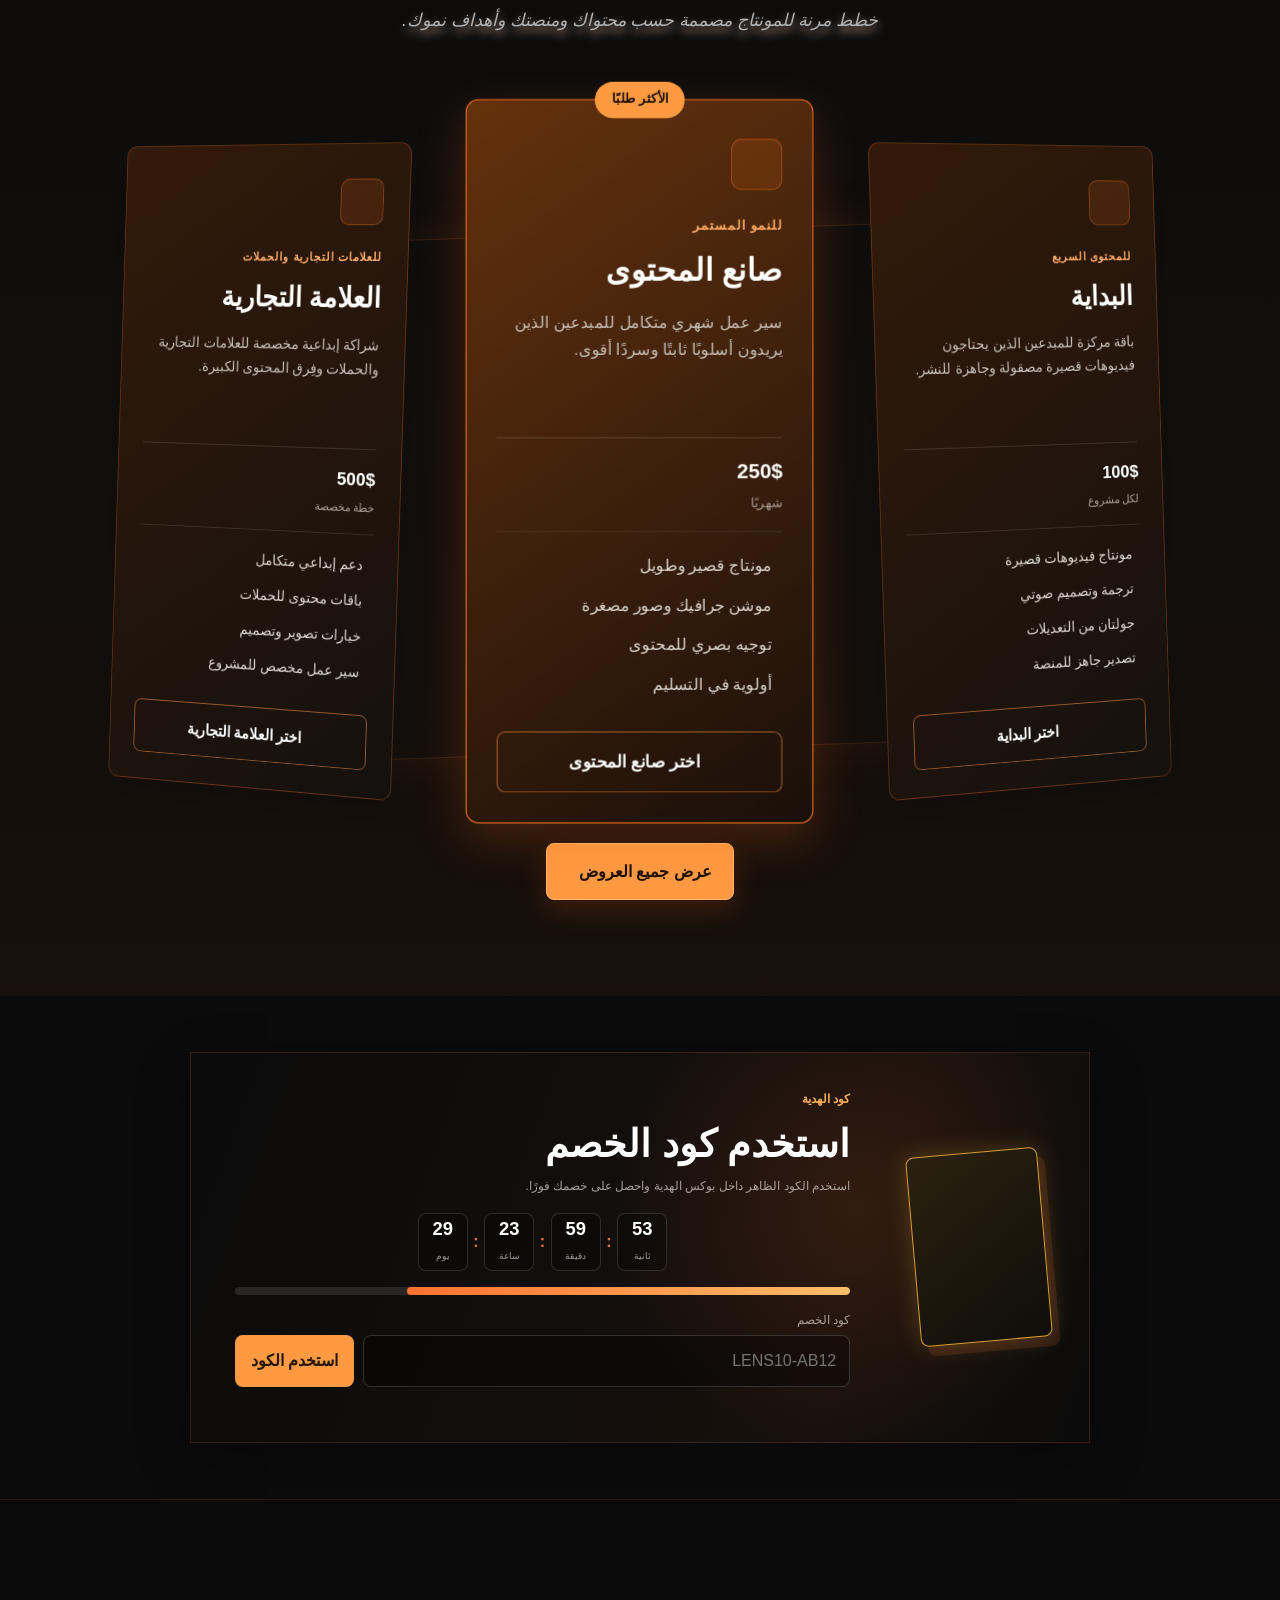
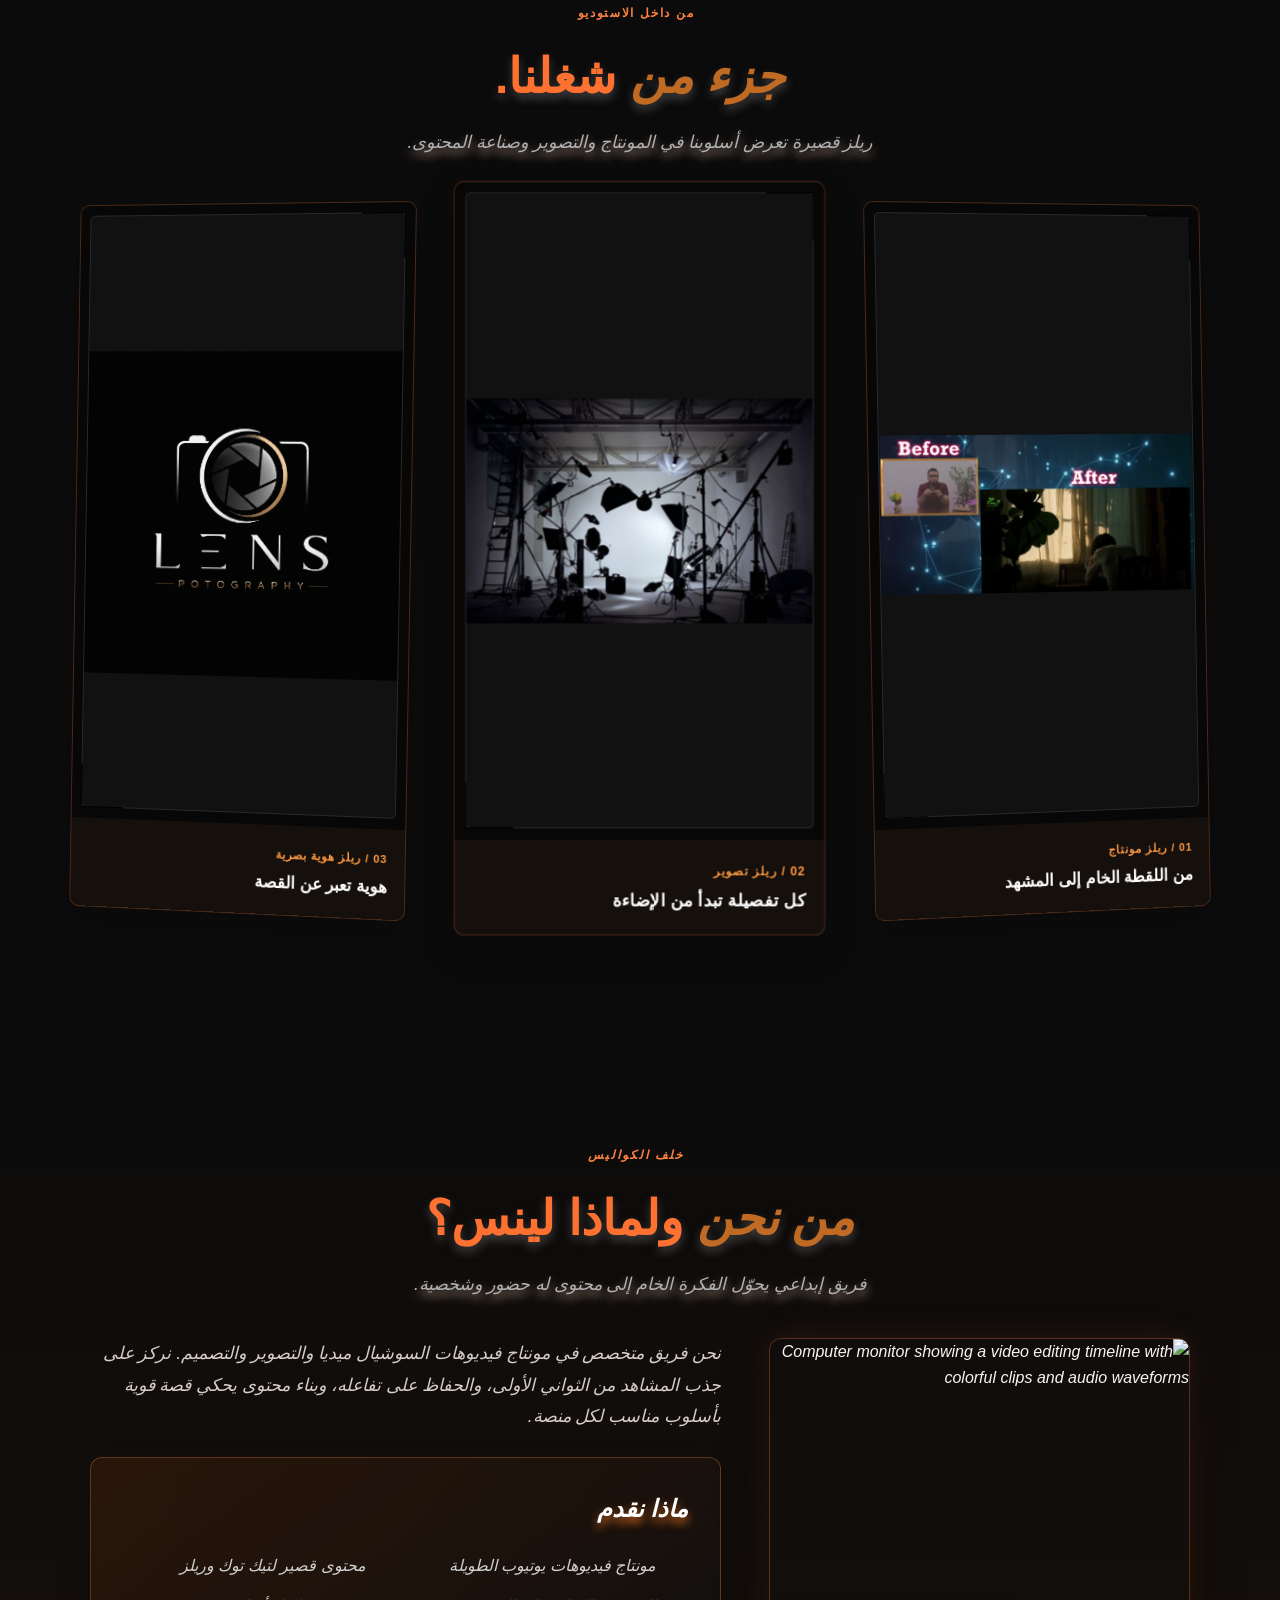
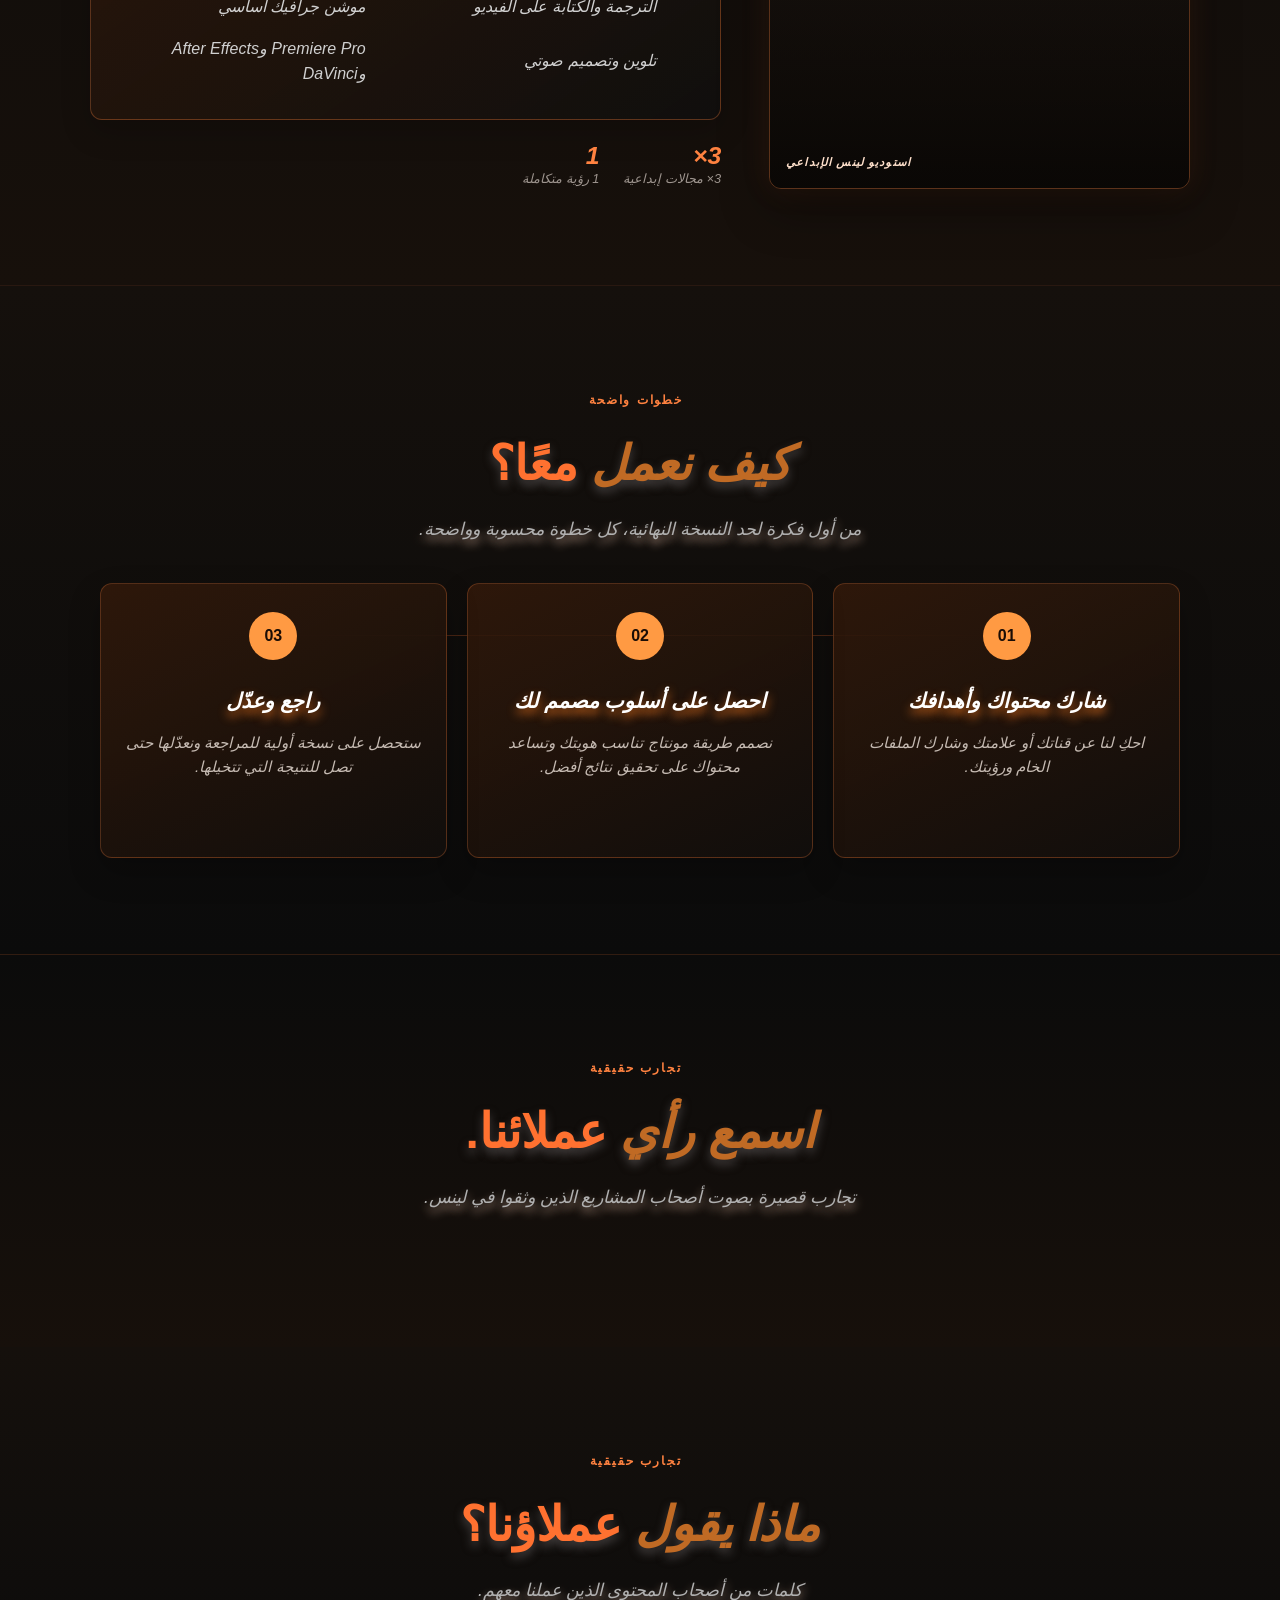
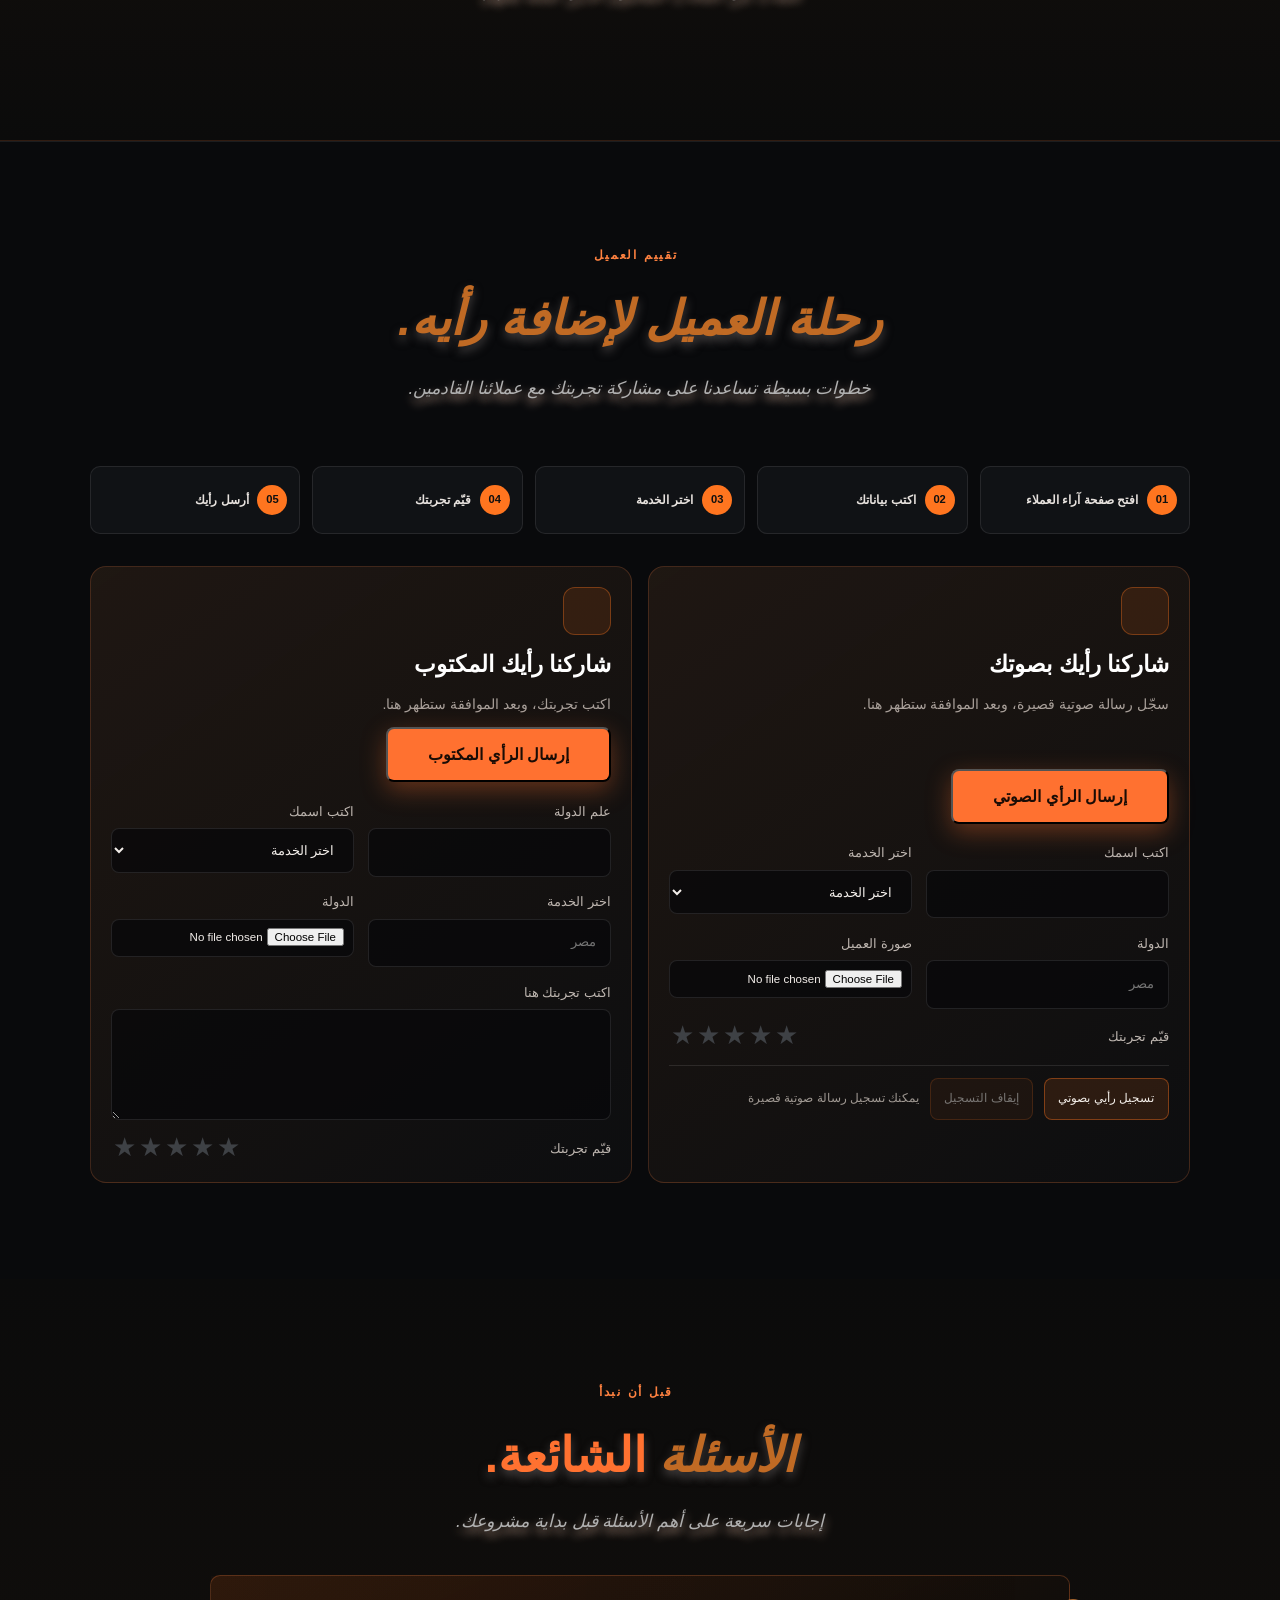
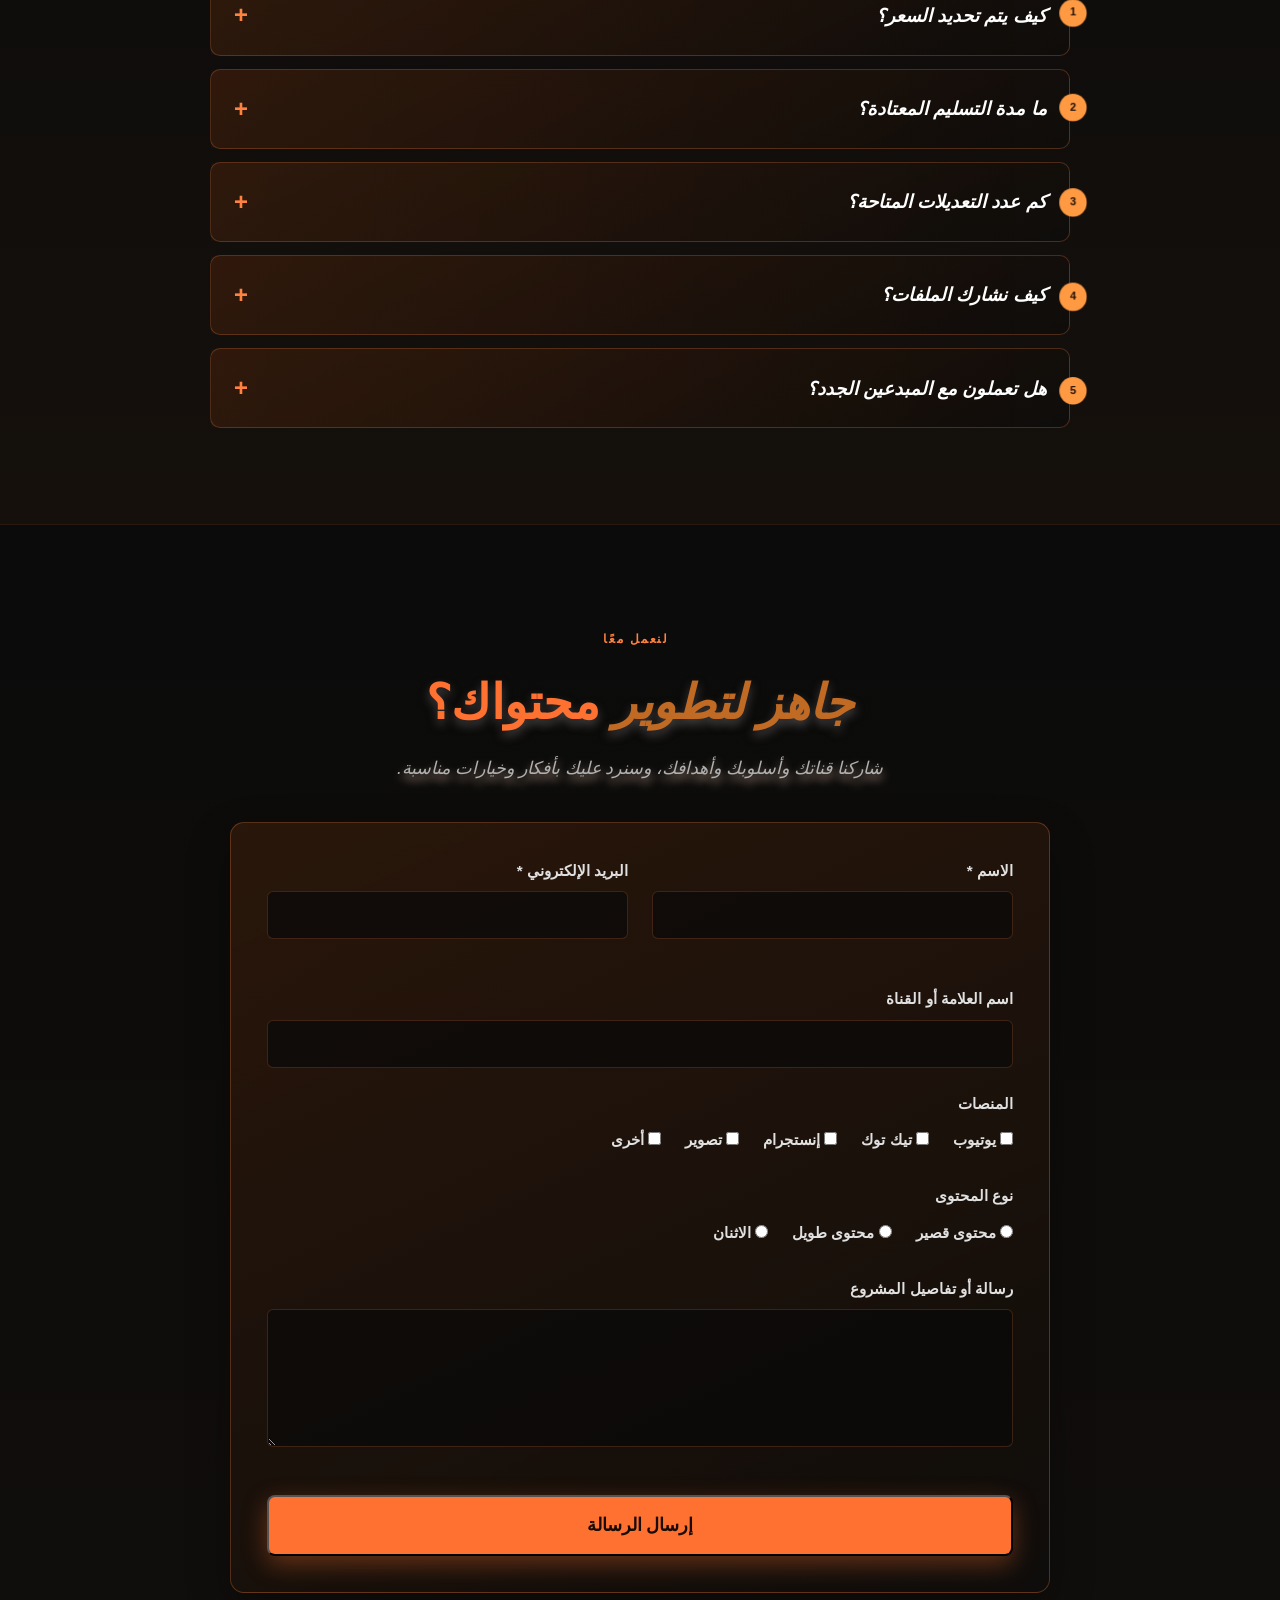
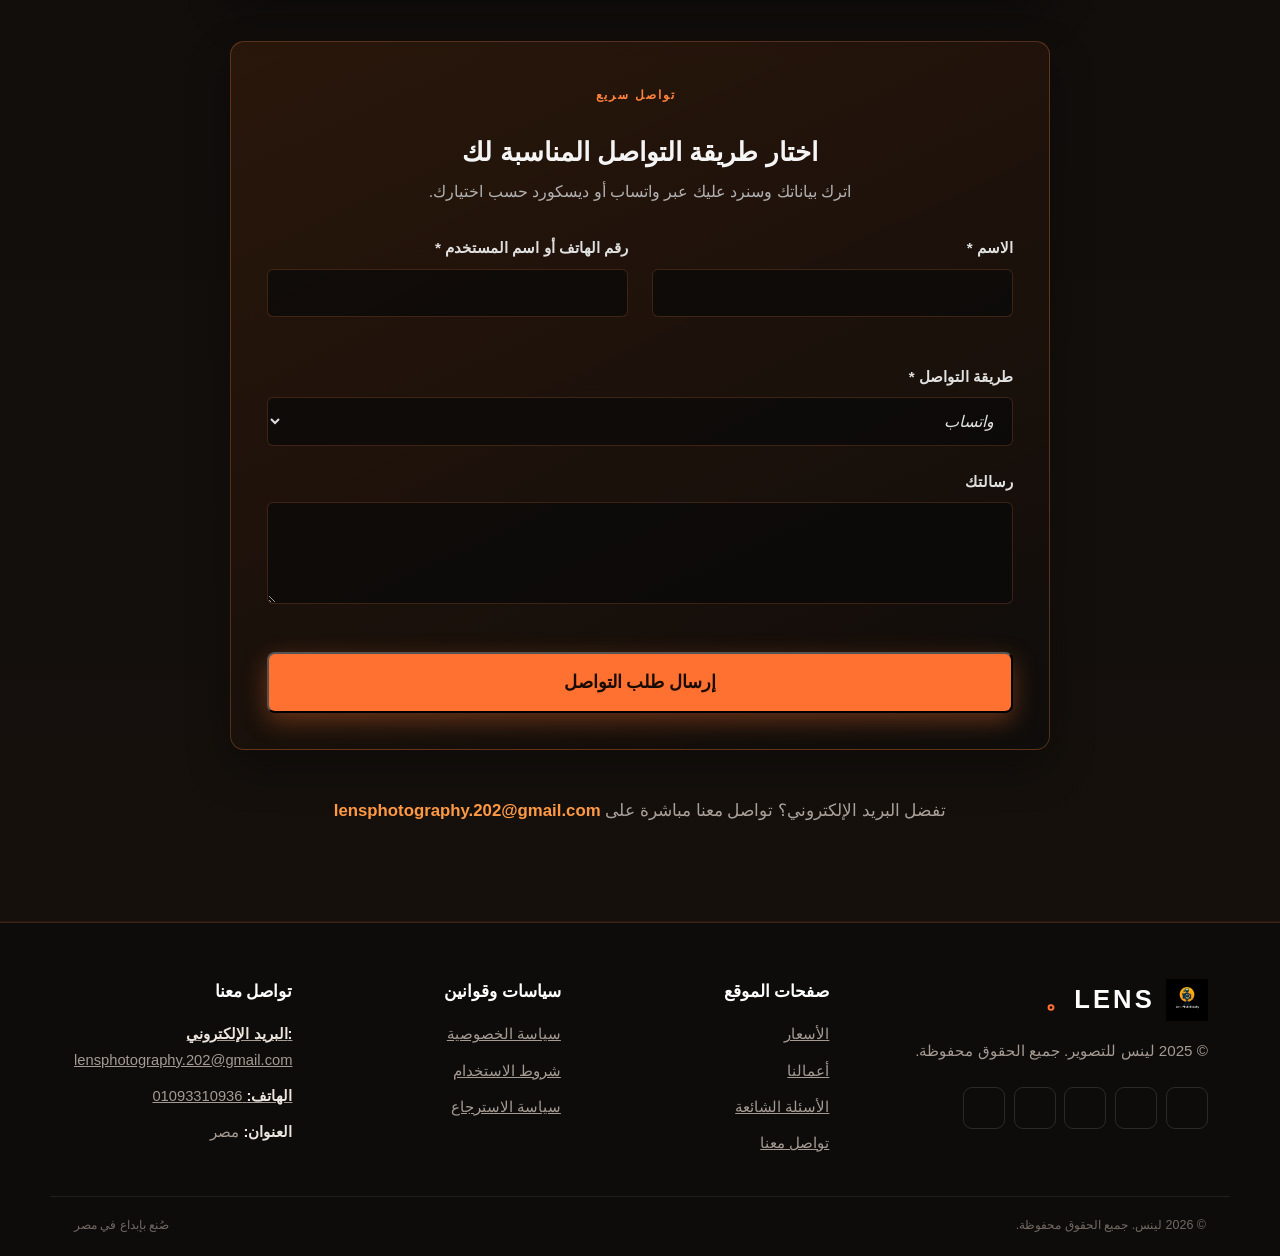
==== commit 514b9968: "Add files via upload" ====
--- a/index.html
+++ b/index.html
@@ -159,7 +159,7 @@
             <div class="projects-grid">
                 <article class="project-card">
                     <div class="project-thumbnail">
-                        <img loading="lazy" decoding="async" alt="YouTube series highlights thumbnail" src="https://images.unsplash.com/photo-1696389500310-cd6d247cb609" />
+                        <img loading="lazy" decoding="async" alt="YouTube series highlights thumbnail" src="https://i.ibb.co/HLm3JgtY/image.png" />
                     </div>
                     <div class="project-content">
                         <h3 class="project-label">مختارات من سلسلة يوتيوب</h3>
@@ -169,7 +169,7 @@
                 </article>
                 <article class="project-card">
                     <div class="project-thumbnail">
-                        <img loading="lazy" decoding="async" alt="TikTok product ads thumbnail" src="https://images.unsplash.com/photo-1694878981702-150c7d04f874" />
+                        <img loading="lazy" decoding="async" alt="TikTok product ads thumbnail" src="https://i.ibb.co/DDLChyJ7/Tik-Tok-Product-Ads-in-Arabic.png" />
                     </div>
                     <div class="project-content">
                         <h3 class="project-label">إعلانات منتجات تيك توك</h3>
@@ -199,12 +199,22 @@
 
                 <article class="project-card">
                     <div class="project-thumbnail">
-                        <img loading="lazy" decoding="async" alt="Instagram tutorial reels thumbnail" src="https://images.unsplash.com/photo-1698997367452-2abb541edf28" />
+                        <img loading="lazy" decoding="async" alt="Instagram tutorial reels thumbnail" src="https://i.ibb.co/s9kzt5xC/Educational-Instagram-Reels-Promo-Poster.png" />
                     </div>
                     <div class="project-content">
                         <h3 class="project-label">ريلز تعليمية لإنستجرام</h3>
                         <p class="project-description">محتوى تعليمي واضح مع نصوص وعلامات وخطوات بإيقاع جذاب.</p>
                         <a href="#" class="project-link project-link-coming-soon" data-coming-soon="نعمل على ذلك، الفيديو سيكون متاحًا قريبًا." aria-label="شاهد الفيديو، متاح قريبًا">شاهد الفيديو <i class="fas fa-clock"></i></a>
+                    </div>
+                </article>
+                <article class="project-card">
+                    <div class="project-thumbnail">
+                        <img loading="lazy" decoding="async" alt="Instagram tutorial reels thumbnail" src="https://i.ibb.co/fzwW0njJ/Professional-Arabic-Printing-Studio-Promo.png" />
+                    </div>
+                    <div class="project-content">
+                        <h3 class="project-label">طباعة كُتُب و البوسترات</h3>
+                        <p class="project-description">خدمة طباعة عالية الجودة للكتب والبوسترات.</p>
+                        <a href="#" class="project-link project-link-coming-soon" data-coming-soon="نعمل على ذلك، الفيديو سيكون متاحًا قريبًا." aria-label="شاهد الفيديو، متاح قريبًا">شاهد الشغل<i class="fas fa-clock"></i></a>
                     </div>
                 </article>
             </div>
